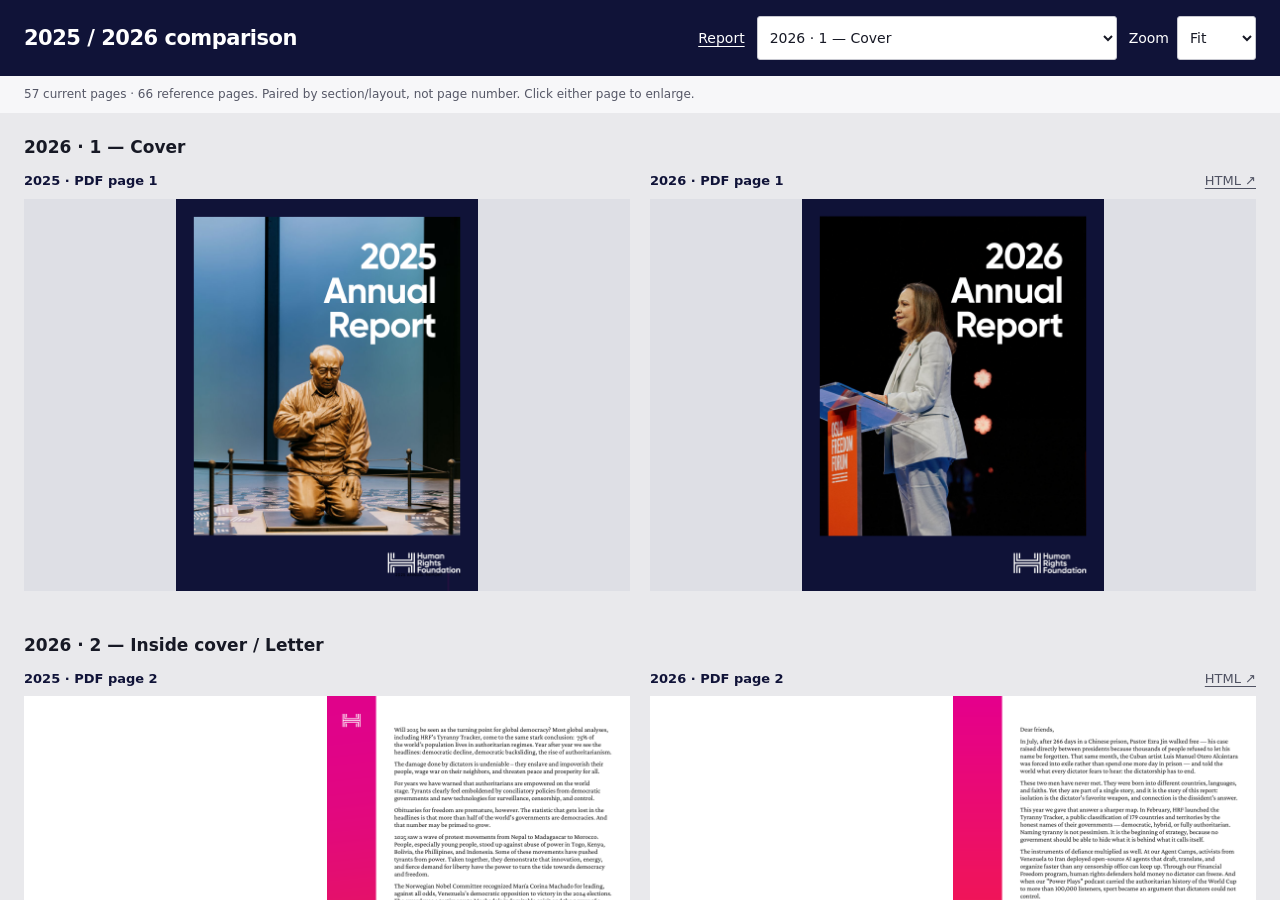
==== compare.html @ c2faf405 "Add complete side-by-side 2025 and 2026 report comparison" ====
<!doctype html><html lang="en"><head><meta charset="utf-8"><meta name="viewport" content="width=device-width,initial-scale=1"><meta name="robots" content="noindex,nofollow"><link rel="icon" href="data:,"><title>HRF · 2025 / 2026 comparison</title><style>*{box-sizing:border-box}body{margin:0;height:100vh;display:flex;flex-direction:column;overflow:hidden;background:#e9e9ec;color:#171925;font:14px/1.45 system-ui,sans-serif}header{background:#101338;color:white;padding:16px 24px;display:flex;align-items:center;justify-content:space-between;gap:18px;flex-wrap:wrap}h1{font-size:21px;letter-spacing:-.5px;margin:0}nav{display:flex;gap:12px;align-items:center;flex-wrap:wrap}a{color:inherit;text-underline-offset:3px}select{font:inherit;min-height:44px;max-width:360px;border:1px solid #c7c8d0;border-radius:3px;background:white;color:#171925;padding:8px}label{display:flex;align-items:center;gap:8px}.context{padding:10px 24px;color:#555766;font-size:12px;background:#f7f7f9}main{flex:1;min-height:0;overflow:auto;padding:22px 24px 50px}#pages{width:100%;margin:auto}.pair{margin:0 0 42px;scroll-margin-top:18px}h2{font-size:17px;margin:0 0 12px;font-weight:600}.columns{display:grid;grid-template-columns:minmax(0,1fr) minmax(0,1fr);gap:20px}figure{margin:0;min-width:0}figcaption{display:flex;align-items:center;justify-content:space-between;gap:12px;margin-bottom:8px;font-size:13px;color:#505363}figcaption strong{color:#101338}.paper{display:flex;justify-content:center;align-items:center;aspect-ratio:17/11;background:#dedfe5;overflow:hidden}.paper img{display:block;height:100%;width:auto;max-width:100%;object-fit:contain}.paper:has(img){cursor:zoom-in}.paper.empty{border:1px dashed #b8bbc7;color:#686b78;text-align:center;font-size:14px;background:#e9e9ec}.note{font-size:12px;color:#686b78;margin-top:8px}.extra-heading{font-size:22px;margin:55px 0 24px}a:focus-visible,select:focus-visible{outline:3px solid #f32878;outline-offset:3px}.sr-only{position:absolute;width:1px;height:1px;overflow:hidden;clip-path:inset(50%)}@media(max-width:700px){header{padding:12px}main{padding:16px 12px}.context{padding:8px 12px}select{max-width:260px}.columns{gap:12px}h1{font-size:19px}}@media print{body{height:auto;display:block;overflow:visible}header,.context{display:none}main{padding:0;overflow:visible}#pages{width:100%!important}.pair{break-after:page;break-inside:avoid}.extra-heading{break-before:page}}</style></head><body><header><h1>2025 / 2026 comparison</h1><nav><a href="./">Report</a><label><span class="sr-only">Jump to page</span><select id="jump"><option value="page-1">2026 · 1 — Cover</option><option value="page-2">2026 · 2 — Inside cover / Letter</option><option value="page-3">2026 · 3 — Wins &amp; Highlights — January–May</option><option value="page-4">2026 · 4 — Wins &amp; Highlights — June–December</option><option value="page-5">2026 · 5 — Quote / Contents</option><option value="page-6">2026 · 6 — Mission</option><option value="page-7">2026 · 7 — Media Impact</option><option value="page-8">2026 · 8 — HRF Op-Eds</option><option value="page-9">2026 · 9 — HRF Op-Eds</option><option value="page-10">2026 · 10 — HRF Op-Eds</option><option value="page-11">2026 · 11 — Media coverage / Social Media Hits</option><option value="page-12">2026 · 12 — Legal Advocacy &amp; Policy Research</option><option value="page-13">2026 · 13 — Impact Litigation</option><option value="page-14">2026 · 14 — Impact Litigation</option><option value="page-15">2026 · 15 — Universal Periodic Reviews</option><option value="page-16">2026 · 16 — Tyranny Tracker</option><option value="page-17">2026 · 17 — Tyranny Tracker</option><option value="page-18">2026 · 18 — HRF 2026 Research Spotlight</option><option value="page-19">2026 · 19 — Global Advocacy &amp; Campaigns</option><option value="page-20">2026 · 20 — Art in Protest</option><option value="page-21">2026 · 21 — Combating Kleptocracy</option><option value="page-22">2026 · 22 — Wear Your Values</option><option value="page-23">2026 · 23 — Celebrities &amp; Dictators</option><option value="page-24">2026 · 24 — Celebrities &amp; Dictators</option><option value="page-25">2026 · 25 — Financial Freedom</option><option value="page-26">2026 · 26 — Financial Freedom — events</option><option value="page-27">2026 · 27 — Financial Freedom — support</option><option value="page-28">2026 · 28 — AI for Individual Rights</option><option value="page-29">2026 · 29 — AI — research</option><option value="page-30">2026 · 30 — CCP Disruption Initiative</option><option value="page-31">2026 · 31 — CCP Disruption Initiative</option><option value="page-32">2026 · 32 — Korea Desk</option><option value="page-33">2026 · 33 — Korea Desk</option><option value="page-34">2026 · 34 — Public Education &amp; Events</option><option value="page-35">2026 · 35 — Oslo Freedom Forum</option><option value="page-36">2026 · 36 — Interactive Programming</option><option value="page-37">2026 · 37 — Thulani Maseko Justice Prize</option><option value="page-38">2026 · 38 — Havel Prize</option><option value="page-39">2026 · 39 — Nobel Peace Prize Laureates</option><option value="page-40">2026 · 40 — College Freedom Forum</option><option value="page-41">2026 · 41 — HRF at Global Events</option><option value="page-42">2026 · 42 — George Ayittey Democracy Retreat</option><option value="page-43">2026 · 43 — Direct Support</option><option value="page-44">2026 · 44 — Microgrants</option><option value="page-45">2026 · 45 — Venezuela Solidarity Fund</option><option value="page-46">2026 · 46 — Belarus / Ukraine Solidarity Funds</option><option value="page-47">2026 · 47 — Freedom Fellowship</option><option value="page-48">2026 · 48 — Building Resilience &amp; Well-Being</option><option value="page-49">2026 · 49 — Oslo Scholars</option><option value="page-50">2026 · 50 — Financials</option><option value="page-51">2026 · 51 — HRF Staff</option><option value="page-52">2026 · 52 — HRF Board &amp; International Council</option><option value="page-53">2026 · 53 — In Memoriam</option><option value="page-54">2026 · 54 — Join the Global Movement</option><option value="page-55">2026 · 55 — Contact</option><option value="page-56">2026 · 56 — Program Updates</option><option value="page-57">2026 · 57 — Back cover</option><option value="reference-11">2025 · 11 — Luis Fernando Camacho</option><option value="reference-13">2025 · 13 — Policy Publications — continuation</option><option value="reference-18">2025 · 18 — Art in Protest — resident artists</option><option value="reference-19">2025 · 19 — Art in Protest — Roskilde</option><option value="reference-20">2025 · 20 — Art in Protest — exhibitions</option><option value="reference-21">2025 · 21 — Sai</option><option value="reference-24">2025 · 24 — Abdullah Ibhais</option><option value="reference-28">2025 · 28 — Financial Freedom — research</option><option value="reference-29">2025 · 29 — Anaïse Kanimba</option><option value="reference-32">2025 · 32 — Farida Nabourema</option><option value="reference-36">2025 · 36 — Kim Yumi</option><option value="reference-41">2025 · 41 — Grant Highlights</option><option value="reference-56">2025 · 56 — Top Media Coverage</option><option value="reference-57">2025 · 57 — Top Media Coverage — continuation</option><option value="reference-58">2025 · 58 — Top Media Coverage — continuation</option></select></label><label>Zoom <select id="zoom"><option value="1">Fit</option><option value="1.5">150%</option><option value="2">200%</option></select></label></nav></header><div class="context">57 current pages · 66 reference pages. Paired by section/layout, not page number. Click either page to enlarge.</div><main aria-label="Page comparisons"><div id="pages"><section class="pair" id="page-1" data-current="1" data-reference="1"><h2>2026 · 1 — Cover</h2><div class="columns"><figure data-year="2025" data-page="1"><figcaption><strong>2025 · PDF page 1</strong></figcaption><a class="paper" href="comparison-assets/2025-23d5e40178-2x/page-001.webp" target="_blank" rel="noopener" aria-label="Enlarge 2025 PDF page 1"><img loading="lazy" decoding="async" width="1224" height="1584" src="comparison-assets/2025-23d5e40178-2x/page-001.webp" alt="2025 PDF page 1"></a></figure><figure data-year="2026" data-page="1"><figcaption><strong>2026 · PDF page 1</strong><a href="report.html?spread=1" target="_blank" rel="noopener">HTML ↗</a></figcaption><a class="paper" href="comparison-assets/2026-75bda6711a-2x/page-001.webp" target="_blank" rel="noopener" aria-label="Enlarge 2026 PDF page 1"><img loading="lazy" decoding="async" width="1224" height="1584" src="comparison-assets/2026-75bda6711a-2x/page-001.webp" alt="2026 PDF page 1"></a></figure></div></section><section class="pair" id="page-2" data-current="2" data-reference="2"><h2>2026 · 2 — Inside cover / Letter</h2><div class="columns"><figure data-year="2025" data-page="2"><figcaption><strong>2025 · PDF page 2</strong></figcaption><a class="paper" href="comparison-assets/2025-23d5e40178-2x/page-002.webp" target="_blank" rel="noopener" aria-label="Enlarge 2025 PDF page 2"><img loading="lazy" decoding="async" width="2448" height="1584" src="comparison-assets/2025-23d5e40178-2x/page-002.webp" alt="2025 PDF page 2"></a></figure><figure data-year="2026" data-page="2"><figcaption><strong>2026 · PDF page 2</strong><a href="report.html?spread=2" target="_blank" rel="noopener">HTML ↗</a></figcaption><a class="paper" href="comparison-assets/2026-75bda6711a-2x/page-002.webp" target="_blank" rel="noopener" aria-label="Enlarge 2026 PDF page 2"><img loading="lazy" decoding="async" width="2448" height="1584" src="comparison-assets/2026-75bda6711a-2x/page-002.webp" alt="2026 PDF page 2"></a></figure></div></section><section class="pair" id="page-3" data-current="3" data-reference="3"><h2>2026 · 3 — Wins &amp; Highlights — January–May</h2><div class="columns"><figure data-year="2025" data-page="3"><figcaption><strong>2025 · PDF page 3</strong></figcaption><a class="paper" href="comparison-assets/2025-23d5e40178-2x/page-003.webp" target="_blank" rel="noopener" aria-label="Enlarge 2025 PDF page 3"><img loading="lazy" decoding="async" width="2448" height="1584" src="comparison-assets/2025-23d5e40178-2x/page-003.webp" alt="2025 PDF page 3"></a></figure><figure data-year="2026" data-page="3"><figcaption><strong>2026 · PDF page 3</strong><a href="report.html?spread=3" target="_blank" rel="noopener">HTML ↗</a></figcaption><a class="paper" href="comparison-assets/2026-75bda6711a-2x/page-003.webp" target="_blank" rel="noopener" aria-label="Enlarge 2026 PDF page 3"><img loading="lazy" decoding="async" width="2448" height="1584" src="comparison-assets/2026-75bda6711a-2x/page-003.webp" alt="2026 PDF page 3"></a></figure></div></section><section class="pair" id="page-4" data-current="4" data-reference="4"><h2>2026 · 4 — Wins &amp; Highlights — June–December</h2><div class="columns"><figure data-year="2025" data-page="4"><figcaption><strong>2025 · PDF page 4</strong></figcaption><a class="paper" href="comparison-assets/2025-23d5e40178-2x/page-004.webp" target="_blank" rel="noopener" aria-label="Enlarge 2025 PDF page 4"><img loading="lazy" decoding="async" width="2448" height="1584" src="comparison-assets/2025-23d5e40178-2x/page-004.webp" alt="2025 PDF page 4"></a></figure><figure data-year="2026" data-page="4"><figcaption><strong>2026 · PDF page 4</strong><a href="report.html?spread=4" target="_blank" rel="noopener">HTML ↗</a></figcaption><a class="paper" href="comparison-assets/2026-75bda6711a-2x/page-004.webp" target="_blank" rel="noopener" aria-label="Enlarge 2026 PDF page 4"><img loading="lazy" decoding="async" width="2448" height="1584" src="comparison-assets/2026-75bda6711a-2x/page-004.webp" alt="2026 PDF page 4"></a></figure></div></section><section class="pair" id="page-5" data-current="5" data-reference="5"><h2>2026 · 5 — Quote / Contents</h2><div class="columns"><figure data-year="2025" data-page="5"><figcaption><strong>2025 · PDF page 5</strong></figcaption><a class="paper" href="comparison-assets/2025-23d5e40178-2x/page-005.webp" target="_blank" rel="noopener" aria-label="Enlarge 2025 PDF page 5"><img loading="lazy" decoding="async" width="2448" height="1584" src="comparison-assets/2025-23d5e40178-2x/page-005.webp" alt="2025 PDF page 5"></a></figure><figure data-year="2026" data-page="5"><figcaption><strong>2026 · PDF page 5</strong><a href="report.html?spread=5" target="_blank" rel="noopener">HTML ↗</a></figcaption><a class="paper" href="comparison-assets/2026-75bda6711a-2x/page-005.webp" target="_blank" rel="noopener" aria-label="Enlarge 2026 PDF page 5"><img loading="lazy" decoding="async" width="2448" height="1584" src="comparison-assets/2026-75bda6711a-2x/page-005.webp" alt="2026 PDF page 5"></a></figure></div></section><section class="pair" id="page-6" data-current="6" data-reference="6"><h2>2026 · 6 — Mission</h2><div class="columns"><figure data-year="2025" data-page="6"><figcaption><strong>2025 · PDF page 6</strong></figcaption><a class="paper" href="comparison-assets/2025-23d5e40178-2x/page-006.webp" target="_blank" rel="noopener" aria-label="Enlarge 2025 PDF page 6"><img loading="lazy" decoding="async" width="2448" height="1584" src="comparison-assets/2025-23d5e40178-2x/page-006.webp" alt="2025 PDF page 6"></a></figure><figure data-year="2026" data-page="6"><figcaption><strong>2026 · PDF page 6</strong><a href="report.html?spread=6" target="_blank" rel="noopener">HTML ↗</a></figcaption><a class="paper" href="comparison-assets/2026-75bda6711a-2x/page-006.webp" target="_blank" rel="noopener" aria-label="Enlarge 2026 PDF page 6"><img loading="lazy" decoding="async" width="2448" height="1584" src="comparison-assets/2026-75bda6711a-2x/page-006.webp" alt="2026 PDF page 6"></a></figure></div></section><section class="pair" id="page-7" data-current="7" data-reference="52"><h2>2026 · 7 — Media Impact</h2><div class="columns"><figure data-year="2025" data-page="52"><figcaption><strong>2025 · PDF page 52</strong></figcaption><a class="paper" href="comparison-assets/2025-23d5e40178-2x/page-052.webp" target="_blank" rel="noopener" aria-label="Enlarge 2025 PDF page 52"><img loading="lazy" decoding="async" width="2448" height="1584" src="comparison-assets/2025-23d5e40178-2x/page-052.webp" alt="2025 PDF page 52"></a></figure><figure data-year="2026" data-page="7"><figcaption><strong>2026 · PDF page 7</strong><a href="report.html?spread=7" target="_blank" rel="noopener">HTML ↗</a></figcaption><a class="paper" href="comparison-assets/2026-75bda6711a-2x/page-007.webp" target="_blank" rel="noopener" aria-label="Enlarge 2026 PDF page 7"><img loading="lazy" decoding="async" width="2448" height="1584" src="comparison-assets/2026-75bda6711a-2x/page-007.webp" alt="2026 PDF page 7"></a></figure></div></section><section class="pair" id="page-8" data-current="8" data-reference="53"><h2>2026 · 8 — HRF Op-Eds</h2><div class="columns"><figure data-year="2025" data-page="53"><figcaption><strong>2025 · PDF page 53</strong></figcaption><a class="paper" href="comparison-assets/2025-23d5e40178-2x/page-053.webp" target="_blank" rel="noopener" aria-label="Enlarge 2025 PDF page 53"><img loading="lazy" decoding="async" width="2448" height="1584" src="comparison-assets/2025-23d5e40178-2x/page-053.webp" alt="2025 PDF page 53"></a></figure><figure data-year="2026" data-page="8"><figcaption><strong>2026 · PDF page 8</strong><a href="report.html?spread=8" target="_blank" rel="noopener">HTML ↗</a></figcaption><a class="paper" href="comparison-assets/2026-75bda6711a-2x/page-008.webp" target="_blank" rel="noopener" aria-label="Enlarge 2026 PDF page 8"><img loading="lazy" decoding="async" width="2448" height="1584" src="comparison-assets/2026-75bda6711a-2x/page-008.webp" alt="2026 PDF page 8"></a></figure></div></section><section class="pair" id="page-9" data-current="9" data-reference="54"><h2>2026 · 9 — HRF Op-Eds</h2><div class="columns"><figure data-year="2025" data-page="54"><figcaption><strong>2025 · PDF page 54</strong></figcaption><a class="paper" href="comparison-assets/2025-23d5e40178-2x/page-054.webp" target="_blank" rel="noopener" aria-label="Enlarge 2025 PDF page 54"><img loading="lazy" decoding="async" width="2448" height="1584" src="comparison-assets/2025-23d5e40178-2x/page-054.webp" alt="2025 PDF page 54"></a></figure><figure data-year="2026" data-page="9"><figcaption><strong>2026 · PDF page 9</strong><a href="report.html?spread=9" target="_blank" rel="noopener">HTML ↗</a></figcaption><a class="paper" href="comparison-assets/2026-75bda6711a-2x/page-009.webp" target="_blank" rel="noopener" aria-label="Enlarge 2026 PDF page 9"><img loading="lazy" decoding="async" width="2448" height="1584" src="comparison-assets/2026-75bda6711a-2x/page-009.webp" alt="2026 PDF page 9"></a></figure></div></section><section class="pair" id="page-10" data-current="10" data-reference="55"><h2>2026 · 10 — HRF Op-Eds</h2><div class="columns"><figure data-year="2025" data-page="55"><figcaption><strong>2025 · PDF page 55</strong></figcaption><a class="paper" href="comparison-assets/2025-23d5e40178-2x/page-055.webp" target="_blank" rel="noopener" aria-label="Enlarge 2025 PDF page 55"><img loading="lazy" decoding="async" width="2448" height="1584" src="comparison-assets/2025-23d5e40178-2x/page-055.webp" alt="2025 PDF page 55"></a></figure><figure data-year="2026" data-page="10"><figcaption><strong>2026 · PDF page 10</strong><a href="report.html?spread=10" target="_blank" rel="noopener">HTML ↗</a></figcaption><a class="paper" href="comparison-assets/2026-75bda6711a-2x/page-010.webp" target="_blank" rel="noopener" aria-label="Enlarge 2026 PDF page 10"><img loading="lazy" decoding="async" width="2448" height="1584" src="comparison-assets/2026-75bda6711a-2x/page-010.webp" alt="2026 PDF page 10"></a></figure></div></section><section class="pair" id="page-11" data-current="11" data-reference="59"><h2>2026 · 11 — Media coverage / Social Media Hits</h2><div class="columns"><figure data-year="2025" data-page="59"><figcaption><strong>2025 · PDF page 59</strong></figcaption><a class="paper" href="comparison-assets/2025-23d5e40178-2x/page-059.webp" target="_blank" rel="noopener" aria-label="Enlarge 2025 PDF page 59"><img loading="lazy" decoding="async" width="2448" height="1584" src="comparison-assets/2025-23d5e40178-2x/page-059.webp" alt="2025 PDF page 59"></a></figure><figure data-year="2026" data-page="11"><figcaption><strong>2026 · PDF page 11</strong><a href="report.html?spread=11" target="_blank" rel="noopener">HTML ↗</a></figcaption><a class="paper" href="comparison-assets/2026-75bda6711a-2x/page-011.webp" target="_blank" rel="noopener" aria-label="Enlarge 2026 PDF page 11"><img loading="lazy" decoding="async" width="2448" height="1584" src="comparison-assets/2026-75bda6711a-2x/page-011.webp" alt="2026 PDF page 11"></a></figure></div><p class="note">Combined 2026 spread; additional 2025 coverage pages appear below.</p></section><section class="pair" id="page-12" data-current="12" data-reference="7"><h2>2026 · 12 — Legal Advocacy &amp; Policy Research</h2><div class="columns"><figure data-year="2025" data-page="7"><figcaption><strong>2025 · PDF page 7</strong></figcaption><a class="paper" href="comparison-assets/2025-23d5e40178-2x/page-007.webp" target="_blank" rel="noopener" aria-label="Enlarge 2025 PDF page 7"><img loading="lazy" decoding="async" width="2448" height="1584" src="comparison-assets/2025-23d5e40178-2x/page-007.webp" alt="2025 PDF page 7"></a></figure><figure data-year="2026" data-page="12"><figcaption><strong>2026 · PDF page 12</strong><a href="report.html?spread=12" target="_blank" rel="noopener">HTML ↗</a></figcaption><a class="paper" href="comparison-assets/2026-75bda6711a-2x/page-012.webp" target="_blank" rel="noopener" aria-label="Enlarge 2026 PDF page 12"><img loading="lazy" decoding="async" width="2448" height="1584" src="comparison-assets/2026-75bda6711a-2x/page-012.webp" alt="2026 PDF page 12"></a></figure></div></section><section class="pair" id="page-13" data-current="13" data-reference="9"><h2>2026 · 13 — Impact Litigation</h2><div class="columns"><figure data-year="2025" data-page="9"><figcaption><strong>2025 · PDF page 9</strong></figcaption><a class="paper" href="comparison-assets/2025-23d5e40178-2x/page-009.webp" target="_blank" rel="noopener" aria-label="Enlarge 2025 PDF page 9"><img loading="lazy" decoding="async" width="2448" height="1584" src="comparison-assets/2025-23d5e40178-2x/page-009.webp" alt="2025 PDF page 9"></a></figure><figure data-year="2026" data-page="13"><figcaption><strong>2026 · PDF page 13</strong><a href="report.html?spread=13" target="_blank" rel="noopener">HTML ↗</a></figcaption><a class="paper" href="comparison-assets/2026-75bda6711a-2x/page-013.webp" target="_blank" rel="noopener" aria-label="Enlarge 2026 PDF page 13"><img loading="lazy" decoding="async" width="2448" height="1584" src="comparison-assets/2026-75bda6711a-2x/page-013.webp" alt="2026 PDF page 13"></a></figure></div></section><section class="pair" id="page-14" data-current="14" data-reference="10"><h2>2026 · 14 — Impact Litigation</h2><div class="columns"><figure data-year="2025" data-page="10"><figcaption><strong>2025 · PDF page 10</strong></figcaption><a class="paper" href="comparison-assets/2025-23d5e40178-2x/page-010.webp" target="_blank" rel="noopener" aria-label="Enlarge 2025 PDF page 10"><img loading="lazy" decoding="async" width="2448" height="1584" src="comparison-assets/2025-23d5e40178-2x/page-010.webp" alt="2025 PDF page 10"></a></figure><figure data-year="2026" data-page="14"><figcaption><strong>2026 · PDF page 14</strong><a href="report.html?spread=14" target="_blank" rel="noopener">HTML ↗</a></figcaption><a class="paper" href="comparison-assets/2026-75bda6711a-2x/page-014.webp" target="_blank" rel="noopener" aria-label="Enlarge 2026 PDF page 14"><img loading="lazy" decoding="async" width="2448" height="1584" src="comparison-assets/2026-75bda6711a-2x/page-014.webp" alt="2026 PDF page 14"></a></figure></div></section><section class="pair" id="page-15" data-current="15" data-reference="14"><h2>2026 · 15 — Universal Periodic Reviews</h2><div class="columns"><figure data-year="2025" data-page="14"><figcaption><strong>2025 · PDF page 14</strong></figcaption><a class="paper" href="comparison-assets/2025-23d5e40178-2x/page-014.webp" target="_blank" rel="noopener" aria-label="Enlarge 2025 PDF page 14"><img loading="lazy" decoding="async" width="2448" height="1584" src="comparison-assets/2025-23d5e40178-2x/page-014.webp" alt="2025 PDF page 14"></a></figure><figure data-year="2026" data-page="15"><figcaption><strong>2026 · PDF page 15</strong><a href="report.html?spread=15" target="_blank" rel="noopener">HTML ↗</a></figcaption><a class="paper" href="comparison-assets/2026-75bda6711a-2x/page-015.webp" target="_blank" rel="noopener" aria-label="Enlarge 2026 PDF page 15"><img loading="lazy" decoding="async" width="2448" height="1584" src="comparison-assets/2026-75bda6711a-2x/page-015.webp" alt="2026 PDF page 15"></a></figure></div></section><section class="pair" id="page-16" data-current="16" data-reference="8"><h2>2026 · 16 — Tyranny Tracker</h2><div class="columns"><figure data-year="2025" data-page="8"><figcaption><strong>2025 · PDF page 8</strong></figcaption><a class="paper" href="comparison-assets/2025-23d5e40178-2x/page-008.webp" target="_blank" rel="noopener" aria-label="Enlarge 2025 PDF page 8"><img loading="lazy" decoding="async" width="2448" height="1584" src="comparison-assets/2025-23d5e40178-2x/page-008.webp" alt="2025 PDF page 8"></a></figure><figure data-year="2026" data-page="16"><figcaption><strong>2026 · PDF page 16</strong><a href="report.html?spread=16" target="_blank" rel="noopener">HTML ↗</a></figcaption><a class="paper" href="comparison-assets/2026-75bda6711a-2x/page-016.webp" target="_blank" rel="noopener" aria-label="Enlarge 2026 PDF page 16"><img loading="lazy" decoding="async" width="2448" height="1584" src="comparison-assets/2026-75bda6711a-2x/page-016.webp" alt="2026 PDF page 16"></a></figure></div></section><section class="pair" id="page-17" data-current="17" data-reference="8"><h2>2026 · 17 — Tyranny Tracker</h2><div class="columns"><figure data-year="2025" data-page="8"><figcaption><strong>2025 · PDF page 8</strong></figcaption><a class="paper" href="comparison-assets/2025-23d5e40178-2x/page-008.webp" target="_blank" rel="noopener" aria-label="Enlarge 2025 PDF page 8"><img loading="lazy" decoding="async" width="2448" height="1584" src="comparison-assets/2025-23d5e40178-2x/page-008.webp" alt="2025 PDF page 8"></a></figure><figure data-year="2026" data-page="17"><figcaption><strong>2026 · PDF page 17</strong><a href="report.html?spread=17" target="_blank" rel="noopener">HTML ↗</a></figcaption><a class="paper" href="comparison-assets/2026-75bda6711a-2x/page-017.webp" target="_blank" rel="noopener" aria-label="Enlarge 2026 PDF page 17"><img loading="lazy" decoding="async" width="2448" height="1584" src="comparison-assets/2026-75bda6711a-2x/page-017.webp" alt="2026 PDF page 17"></a></figure></div></section><section class="pair" id="page-18" data-current="18" data-reference="12"><h2>2026 · 18 — HRF 2026 Research Spotlight</h2><div class="columns"><figure data-year="2025" data-page="12"><figcaption><strong>2025 · PDF page 12</strong></figcaption><a class="paper" href="comparison-assets/2025-23d5e40178-2x/page-012.webp" target="_blank" rel="noopener" aria-label="Enlarge 2025 PDF page 12"><img loading="lazy" decoding="async" width="2448" height="1584" src="comparison-assets/2025-23d5e40178-2x/page-012.webp" alt="2025 PDF page 12"></a></figure><figure data-year="2026" data-page="18"><figcaption><strong>2026 · PDF page 18</strong><a href="report.html?spread=18" target="_blank" rel="noopener">HTML ↗</a></figcaption><a class="paper" href="comparison-assets/2026-75bda6711a-2x/page-018.webp" target="_blank" rel="noopener" aria-label="Enlarge 2026 PDF page 18"><img loading="lazy" decoding="async" width="2448" height="1584" src="comparison-assets/2026-75bda6711a-2x/page-018.webp" alt="2026 PDF page 18"></a></figure></div><p class="note">Related 2025 policy/research section.</p></section><section class="pair" id="page-19" data-current="19" data-reference="16"><h2>2026 · 19 — Global Advocacy &amp; Campaigns</h2><div class="columns"><figure data-year="2025" data-page="16"><figcaption><strong>2025 · PDF page 16</strong></figcaption><a class="paper" href="comparison-assets/2025-23d5e40178-2x/page-016.webp" target="_blank" rel="noopener" aria-label="Enlarge 2025 PDF page 16"><img loading="lazy" decoding="async" width="2448" height="1584" src="comparison-assets/2025-23d5e40178-2x/page-016.webp" alt="2025 PDF page 16"></a></figure><figure data-year="2026" data-page="19"><figcaption><strong>2026 · PDF page 19</strong><a href="report.html?spread=19" target="_blank" rel="noopener">HTML ↗</a></figcaption><a class="paper" href="comparison-assets/2026-75bda6711a-2x/page-019.webp" target="_blank" rel="noopener" aria-label="Enlarge 2026 PDF page 19"><img loading="lazy" decoding="async" width="2448" height="1584" src="comparison-assets/2026-75bda6711a-2x/page-019.webp" alt="2026 PDF page 19"></a></figure></div></section><section class="pair" id="page-20" data-current="20" data-reference="17"><h2>2026 · 20 — Art in Protest</h2><div class="columns"><figure data-year="2025" data-page="17"><figcaption><strong>2025 · PDF page 17</strong></figcaption><a class="paper" href="comparison-assets/2025-23d5e40178-2x/page-017.webp" target="_blank" rel="noopener" aria-label="Enlarge 2025 PDF page 17"><img loading="lazy" decoding="async" width="2448" height="1584" src="comparison-assets/2025-23d5e40178-2x/page-017.webp" alt="2025 PDF page 17"></a></figure><figure data-year="2026" data-page="20"><figcaption><strong>2026 · PDF page 20</strong><a href="report.html?spread=20" target="_blank" rel="noopener">HTML ↗</a></figcaption><a class="paper" href="comparison-assets/2026-75bda6711a-2x/page-020.webp" target="_blank" rel="noopener" aria-label="Enlarge 2026 PDF page 20"><img loading="lazy" decoding="async" width="2448" height="1584" src="comparison-assets/2026-75bda6711a-2x/page-020.webp" alt="2026 PDF page 20"></a></figure></div></section><section class="pair" id="page-21" data-current="21" data-reference="15"><h2>2026 · 21 — Combating Kleptocracy</h2><div class="columns"><figure data-year="2025" data-page="15"><figcaption><strong>2025 · PDF page 15</strong></figcaption><a class="paper" href="comparison-assets/2025-23d5e40178-2x/page-015.webp" target="_blank" rel="noopener" aria-label="Enlarge 2025 PDF page 15"><img loading="lazy" decoding="async" width="2448" height="1584" src="comparison-assets/2025-23d5e40178-2x/page-015.webp" alt="2025 PDF page 15"></a></figure><figure data-year="2026" data-page="21"><figcaption><strong>2026 · PDF page 21</strong><a href="report.html?spread=21" target="_blank" rel="noopener">HTML ↗</a></figcaption><a class="paper" href="comparison-assets/2026-75bda6711a-2x/page-021.webp" target="_blank" rel="noopener" aria-label="Enlarge 2026 PDF page 21"><img loading="lazy" decoding="async" width="2448" height="1584" src="comparison-assets/2026-75bda6711a-2x/page-021.webp" alt="2026 PDF page 21"></a></figure></div></section><section class="pair" id="page-22" data-current="22" data-reference="22"><h2>2026 · 22 — Wear Your Values</h2><div class="columns"><figure data-year="2025" data-page="22"><figcaption><strong>2025 · PDF page 22</strong></figcaption><a class="paper" href="comparison-assets/2025-23d5e40178-2x/page-022.webp" target="_blank" rel="noopener" aria-label="Enlarge 2025 PDF page 22"><img loading="lazy" decoding="async" width="2448" height="1584" src="comparison-assets/2025-23d5e40178-2x/page-022.webp" alt="2025 PDF page 22"></a></figure><figure data-year="2026" data-page="22"><figcaption><strong>2026 · PDF page 22</strong><a href="report.html?spread=22" target="_blank" rel="noopener">HTML ↗</a></figcaption><a class="paper" href="comparison-assets/2026-75bda6711a-2x/page-022.webp" target="_blank" rel="noopener" aria-label="Enlarge 2026 PDF page 22"><img loading="lazy" decoding="async" width="2448" height="1584" src="comparison-assets/2026-75bda6711a-2x/page-022.webp" alt="2026 PDF page 22"></a></figure></div></section><section class="pair" id="page-23" data-current="23" data-reference="23"><h2>2026 · 23 — Celebrities &amp; Dictators</h2><div class="columns"><figure data-year="2025" data-page="23"><figcaption><strong>2025 · PDF page 23</strong></figcaption><a class="paper" href="comparison-assets/2025-23d5e40178-2x/page-023.webp" target="_blank" rel="noopener" aria-label="Enlarge 2025 PDF page 23"><img loading="lazy" decoding="async" width="2448" height="1584" src="comparison-assets/2025-23d5e40178-2x/page-023.webp" alt="2025 PDF page 23"></a></figure><figure data-year="2026" data-page="23"><figcaption><strong>2026 · PDF page 23</strong><a href="report.html?spread=23" target="_blank" rel="noopener">HTML ↗</a></figcaption><a class="paper" href="comparison-assets/2026-75bda6711a-2x/page-023.webp" target="_blank" rel="noopener" aria-label="Enlarge 2026 PDF page 23"><img loading="lazy" decoding="async" width="2448" height="1584" src="comparison-assets/2026-75bda6711a-2x/page-023.webp" alt="2026 PDF page 23"></a></figure></div></section><section class="pair" id="page-24" data-current="24" data-reference="23"><h2>2026 · 24 — Celebrities &amp; Dictators</h2><div class="columns"><figure data-year="2025" data-page="23"><figcaption><strong>2025 · PDF page 23</strong></figcaption><a class="paper" href="comparison-assets/2025-23d5e40178-2x/page-023.webp" target="_blank" rel="noopener" aria-label="Enlarge 2025 PDF page 23"><img loading="lazy" decoding="async" width="2448" height="1584" src="comparison-assets/2025-23d5e40178-2x/page-023.webp" alt="2025 PDF page 23"></a></figure><figure data-year="2026" data-page="24"><figcaption><strong>2026 · PDF page 24</strong><a href="report.html?spread=24" target="_blank" rel="noopener">HTML ↗</a></figcaption><a class="paper" href="comparison-assets/2026-75bda6711a-2x/page-024.webp" target="_blank" rel="noopener" aria-label="Enlarge 2026 PDF page 24"><img loading="lazy" decoding="async" width="2448" height="1584" src="comparison-assets/2026-75bda6711a-2x/page-024.webp" alt="2026 PDF page 24"></a></figure></div></section><section class="pair" id="page-25" data-current="25" data-reference="25"><h2>2026 · 25 — Financial Freedom</h2><div class="columns"><figure data-year="2025" data-page="25"><figcaption><strong>2025 · PDF page 25</strong></figcaption><a class="paper" href="comparison-assets/2025-23d5e40178-2x/page-025.webp" target="_blank" rel="noopener" aria-label="Enlarge 2025 PDF page 25"><img loading="lazy" decoding="async" width="2448" height="1584" src="comparison-assets/2025-23d5e40178-2x/page-025.webp" alt="2025 PDF page 25"></a></figure><figure data-year="2026" data-page="25"><figcaption><strong>2026 · PDF page 25</strong><a href="report.html?spread=25" target="_blank" rel="noopener">HTML ↗</a></figcaption><a class="paper" href="comparison-assets/2026-75bda6711a-2x/page-025.webp" target="_blank" rel="noopener" aria-label="Enlarge 2026 PDF page 25"><img loading="lazy" decoding="async" width="2448" height="1584" src="comparison-assets/2026-75bda6711a-2x/page-025.webp" alt="2026 PDF page 25"></a></figure></div></section><section class="pair" id="page-26" data-current="26" data-reference="26"><h2>2026 · 26 — Financial Freedom — events</h2><div class="columns"><figure data-year="2025" data-page="26"><figcaption><strong>2025 · PDF page 26</strong></figcaption><a class="paper" href="comparison-assets/2025-23d5e40178-2x/page-026.webp" target="_blank" rel="noopener" aria-label="Enlarge 2025 PDF page 26"><img loading="lazy" decoding="async" width="2448" height="1584" src="comparison-assets/2025-23d5e40178-2x/page-026.webp" alt="2025 PDF page 26"></a></figure><figure data-year="2026" data-page="26"><figcaption><strong>2026 · PDF page 26</strong><a href="report.html?spread=26" target="_blank" rel="noopener">HTML ↗</a></figcaption><a class="paper" href="comparison-assets/2026-75bda6711a-2x/page-026.webp" target="_blank" rel="noopener" aria-label="Enlarge 2026 PDF page 26"><img loading="lazy" decoding="async" width="2448" height="1584" src="comparison-assets/2026-75bda6711a-2x/page-026.webp" alt="2026 PDF page 26"></a></figure></div></section><section class="pair" id="page-27" data-current="27" data-reference="27"><h2>2026 · 27 — Financial Freedom — support</h2><div class="columns"><figure data-year="2025" data-page="27"><figcaption><strong>2025 · PDF page 27</strong></figcaption><a class="paper" href="comparison-assets/2025-23d5e40178-2x/page-027.webp" target="_blank" rel="noopener" aria-label="Enlarge 2025 PDF page 27"><img loading="lazy" decoding="async" width="2448" height="1584" src="comparison-assets/2025-23d5e40178-2x/page-027.webp" alt="2025 PDF page 27"></a></figure><figure data-year="2026" data-page="27"><figcaption><strong>2026 · PDF page 27</strong><a href="report.html?spread=27" target="_blank" rel="noopener">HTML ↗</a></figcaption><a class="paper" href="comparison-assets/2026-75bda6711a-2x/page-027.webp" target="_blank" rel="noopener" aria-label="Enlarge 2026 PDF page 27"><img loading="lazy" decoding="async" width="2448" height="1584" src="comparison-assets/2026-75bda6711a-2x/page-027.webp" alt="2026 PDF page 27"></a></figure></div></section><section class="pair" id="page-28" data-current="28" data-reference="30"><h2>2026 · 28 — AI for Individual Rights</h2><div class="columns"><figure data-year="2025" data-page="30"><figcaption><strong>2025 · PDF page 30</strong></figcaption><a class="paper" href="comparison-assets/2025-23d5e40178-2x/page-030.webp" target="_blank" rel="noopener" aria-label="Enlarge 2025 PDF page 30"><img loading="lazy" decoding="async" width="2448" height="1584" src="comparison-assets/2025-23d5e40178-2x/page-030.webp" alt="2025 PDF page 30"></a></figure><figure data-year="2026" data-page="28"><figcaption><strong>2026 · PDF page 28</strong><a href="report.html?spread=28" target="_blank" rel="noopener">HTML ↗</a></figcaption><a class="paper" href="comparison-assets/2026-75bda6711a-2x/page-028.webp" target="_blank" rel="noopener" aria-label="Enlarge 2026 PDF page 28"><img loading="lazy" decoding="async" width="2448" height="1584" src="comparison-assets/2026-75bda6711a-2x/page-028.webp" alt="2026 PDF page 28"></a></figure></div></section><section class="pair" id="page-29" data-current="29" data-reference="31"><h2>2026 · 29 — AI — research</h2><div class="columns"><figure data-year="2025" data-page="31"><figcaption><strong>2025 · PDF page 31</strong></figcaption><a class="paper" href="comparison-assets/2025-23d5e40178-2x/page-031.webp" target="_blank" rel="noopener" aria-label="Enlarge 2025 PDF page 31"><img loading="lazy" decoding="async" width="2448" height="1584" src="comparison-assets/2025-23d5e40178-2x/page-031.webp" alt="2025 PDF page 31"></a></figure><figure data-year="2026" data-page="29"><figcaption><strong>2026 · PDF page 29</strong><a href="report.html?spread=29" target="_blank" rel="noopener">HTML ↗</a></figcaption><a class="paper" href="comparison-assets/2026-75bda6711a-2x/page-029.webp" target="_blank" rel="noopener" aria-label="Enlarge 2026 PDF page 29"><img loading="lazy" decoding="async" width="2448" height="1584" src="comparison-assets/2026-75bda6711a-2x/page-029.webp" alt="2026 PDF page 29"></a></figure></div></section><section class="pair" id="page-30" data-current="30" data-reference="33"><h2>2026 · 30 — CCP Disruption Initiative</h2><div class="columns"><figure data-year="2025" data-page="33"><figcaption><strong>2025 · PDF page 33</strong></figcaption><a class="paper" href="comparison-assets/2025-23d5e40178-2x/page-033.webp" target="_blank" rel="noopener" aria-label="Enlarge 2025 PDF page 33"><img loading="lazy" decoding="async" width="2448" height="1584" src="comparison-assets/2025-23d5e40178-2x/page-033.webp" alt="2025 PDF page 33"></a></figure><figure data-year="2026" data-page="30"><figcaption><strong>2026 · PDF page 30</strong><a href="report.html?spread=30" target="_blank" rel="noopener">HTML ↗</a></figcaption><a class="paper" href="comparison-assets/2026-75bda6711a-2x/page-030.webp" target="_blank" rel="noopener" aria-label="Enlarge 2026 PDF page 30"><img loading="lazy" decoding="async" width="2448" height="1584" src="comparison-assets/2026-75bda6711a-2x/page-030.webp" alt="2026 PDF page 30"></a></figure></div></section><section class="pair" id="page-31" data-current="31" data-reference="33"><h2>2026 · 31 — CCP Disruption Initiative</h2><div class="columns"><figure data-year="2025" data-page="33"><figcaption><strong>2025 · PDF page 33</strong></figcaption><a class="paper" href="comparison-assets/2025-23d5e40178-2x/page-033.webp" target="_blank" rel="noopener" aria-label="Enlarge 2025 PDF page 33"><img loading="lazy" decoding="async" width="2448" height="1584" src="comparison-assets/2025-23d5e40178-2x/page-033.webp" alt="2025 PDF page 33"></a></figure><figure data-year="2026" data-page="31"><figcaption><strong>2026 · PDF page 31</strong><a href="report.html?spread=31" target="_blank" rel="noopener">HTML ↗</a></figcaption><a class="paper" href="comparison-assets/2026-75bda6711a-2x/page-031.webp" target="_blank" rel="noopener" aria-label="Enlarge 2026 PDF page 31"><img loading="lazy" decoding="async" width="2448" height="1584" src="comparison-assets/2026-75bda6711a-2x/page-031.webp" alt="2026 PDF page 31"></a></figure></div></section><section class="pair" id="page-32" data-current="32" data-reference="34"><h2>2026 · 32 — Korea Desk</h2><div class="columns"><figure data-year="2025" data-page="34"><figcaption><strong>2025 · PDF page 34</strong></figcaption><a class="paper" href="comparison-assets/2025-23d5e40178-2x/page-034.webp" target="_blank" rel="noopener" aria-label="Enlarge 2025 PDF page 34"><img loading="lazy" decoding="async" width="2448" height="1584" src="comparison-assets/2025-23d5e40178-2x/page-034.webp" alt="2025 PDF page 34"></a></figure><figure data-year="2026" data-page="32"><figcaption><strong>2026 · PDF page 32</strong><a href="report.html?spread=32" target="_blank" rel="noopener">HTML ↗</a></figcaption><a class="paper" href="comparison-assets/2026-75bda6711a-2x/page-032.webp" target="_blank" rel="noopener" aria-label="Enlarge 2026 PDF page 32"><img loading="lazy" decoding="async" width="2448" height="1584" src="comparison-assets/2026-75bda6711a-2x/page-032.webp" alt="2026 PDF page 32"></a></figure></div></section><section class="pair" id="page-33" data-current="33" data-reference="35"><h2>2026 · 33 — Korea Desk</h2><div class="columns"><figure data-year="2025" data-page="35"><figcaption><strong>2025 · PDF page 35</strong></figcaption><a class="paper" href="comparison-assets/2025-23d5e40178-2x/page-035.webp" target="_blank" rel="noopener" aria-label="Enlarge 2025 PDF page 35"><img loading="lazy" decoding="async" width="2448" height="1584" src="comparison-assets/2025-23d5e40178-2x/page-035.webp" alt="2025 PDF page 35"></a></figure><figure data-year="2026" data-page="33"><figcaption><strong>2026 · PDF page 33</strong><a href="report.html?spread=33" target="_blank" rel="noopener">HTML ↗</a></figcaption><a class="paper" href="comparison-assets/2026-75bda6711a-2x/page-033.webp" target="_blank" rel="noopener" aria-label="Enlarge 2026 PDF page 33"><img loading="lazy" decoding="async" width="2448" height="1584" src="comparison-assets/2026-75bda6711a-2x/page-033.webp" alt="2026 PDF page 33"></a></figure></div></section><section class="pair" id="page-34" data-current="34" data-reference="45"><h2>2026 · 34 — Public Education &amp; Events</h2><div class="columns"><figure data-year="2025" data-page="45"><figcaption><strong>2025 · PDF page 45</strong></figcaption><a class="paper" href="comparison-assets/2025-23d5e40178-2x/page-045.webp" target="_blank" rel="noopener" aria-label="Enlarge 2025 PDF page 45"><img loading="lazy" decoding="async" width="2448" height="1584" src="comparison-assets/2025-23d5e40178-2x/page-045.webp" alt="2025 PDF page 45"></a></figure><figure data-year="2026" data-page="34"><figcaption><strong>2026 · PDF page 34</strong><a href="report.html?spread=34" target="_blank" rel="noopener">HTML ↗</a></figcaption><a class="paper" href="comparison-assets/2026-75bda6711a-2x/page-034.webp" target="_blank" rel="noopener" aria-label="Enlarge 2026 PDF page 34"><img loading="lazy" decoding="async" width="2448" height="1584" src="comparison-assets/2026-75bda6711a-2x/page-034.webp" alt="2026 PDF page 34"></a></figure></div></section><section class="pair" id="page-35" data-current="35" data-reference="46"><h2>2026 · 35 — Oslo Freedom Forum</h2><div class="columns"><figure data-year="2025" data-page="46"><figcaption><strong>2025 · PDF page 46</strong></figcaption><a class="paper" href="comparison-assets/2025-23d5e40178-2x/page-046.webp" target="_blank" rel="noopener" aria-label="Enlarge 2025 PDF page 46"><img loading="lazy" decoding="async" width="2448" height="1584" src="comparison-assets/2025-23d5e40178-2x/page-046.webp" alt="2025 PDF page 46"></a></figure><figure data-year="2026" data-page="35"><figcaption><strong>2026 · PDF page 35</strong><a href="report.html?spread=35" target="_blank" rel="noopener">HTML ↗</a></figcaption><a class="paper" href="comparison-assets/2026-75bda6711a-2x/page-035.webp" target="_blank" rel="noopener" aria-label="Enlarge 2026 PDF page 35"><img loading="lazy" decoding="async" width="2448" height="1584" src="comparison-assets/2026-75bda6711a-2x/page-035.webp" alt="2026 PDF page 35"></a></figure></div></section><section class="pair" id="page-36" data-current="36" data-reference="47"><h2>2026 · 36 — Interactive Programming</h2><div class="columns"><figure data-year="2025" data-page="47"><figcaption><strong>2025 · PDF page 47</strong></figcaption><a class="paper" href="comparison-assets/2025-23d5e40178-2x/page-047.webp" target="_blank" rel="noopener" aria-label="Enlarge 2025 PDF page 47"><img loading="lazy" decoding="async" width="2448" height="1584" src="comparison-assets/2025-23d5e40178-2x/page-047.webp" alt="2025 PDF page 47"></a></figure><figure data-year="2026" data-page="36"><figcaption><strong>2026 · PDF page 36</strong><a href="report.html?spread=36" target="_blank" rel="noopener">HTML ↗</a></figcaption><a class="paper" href="comparison-assets/2026-75bda6711a-2x/page-036.webp" target="_blank" rel="noopener" aria-label="Enlarge 2026 PDF page 36"><img loading="lazy" decoding="async" width="2448" height="1584" src="comparison-assets/2026-75bda6711a-2x/page-036.webp" alt="2026 PDF page 36"></a></figure></div></section><section class="pair" id="page-37" data-current="37" data-reference="47"><h2>2026 · 37 — Thulani Maseko Justice Prize</h2><div class="columns"><figure data-year="2025" data-page="47"><figcaption><strong>2025 · PDF page 47</strong></figcaption><a class="paper" href="comparison-assets/2025-23d5e40178-2x/page-047.webp" target="_blank" rel="noopener" aria-label="Enlarge 2025 PDF page 47"><img loading="lazy" decoding="async" width="2448" height="1584" src="comparison-assets/2025-23d5e40178-2x/page-047.webp" alt="2025 PDF page 47"></a></figure><figure data-year="2026" data-page="37"><figcaption><strong>2026 · PDF page 37</strong><a href="report.html?spread=37" target="_blank" rel="noopener">HTML ↗</a></figcaption><a class="paper" href="comparison-assets/2026-75bda6711a-2x/page-037.webp" target="_blank" rel="noopener" aria-label="Enlarge 2026 PDF page 37"><img loading="lazy" decoding="async" width="2448" height="1584" src="comparison-assets/2026-75bda6711a-2x/page-037.webp" alt="2026 PDF page 37"></a></figure></div></section><section class="pair" id="page-38" data-current="38" data-reference="48"><h2>2026 · 38 — Havel Prize</h2><div class="columns"><figure data-year="2025" data-page="48"><figcaption><strong>2025 · PDF page 48</strong></figcaption><a class="paper" href="comparison-assets/2025-23d5e40178-2x/page-048.webp" target="_blank" rel="noopener" aria-label="Enlarge 2025 PDF page 48"><img loading="lazy" decoding="async" width="2448" height="1584" src="comparison-assets/2025-23d5e40178-2x/page-048.webp" alt="2025 PDF page 48"></a></figure><figure data-year="2026" data-page="38"><figcaption><strong>2026 · PDF page 38</strong><a href="report.html?spread=38" target="_blank" rel="noopener">HTML ↗</a></figcaption><a class="paper" href="comparison-assets/2026-75bda6711a-2x/page-038.webp" target="_blank" rel="noopener" aria-label="Enlarge 2026 PDF page 38"><img loading="lazy" decoding="async" width="2448" height="1584" src="comparison-assets/2026-75bda6711a-2x/page-038.webp" alt="2026 PDF page 38"></a></figure></div></section><section class="pair" id="page-39" data-current="39" data-reference="49"><h2>2026 · 39 — Nobel Peace Prize Laureates</h2><div class="columns"><figure data-year="2025" data-page="49"><figcaption><strong>2025 · PDF page 49</strong></figcaption><a class="paper" href="comparison-assets/2025-23d5e40178-2x/page-049.webp" target="_blank" rel="noopener" aria-label="Enlarge 2025 PDF page 49"><img loading="lazy" decoding="async" width="2448" height="1584" src="comparison-assets/2025-23d5e40178-2x/page-049.webp" alt="2025 PDF page 49"></a></figure><figure data-year="2026" data-page="39"><figcaption><strong>2026 · PDF page 39</strong><a href="report.html?spread=39" target="_blank" rel="noopener">HTML ↗</a></figcaption><a class="paper" href="comparison-assets/2026-75bda6711a-2x/page-039.webp" target="_blank" rel="noopener" aria-label="Enlarge 2026 PDF page 39"><img loading="lazy" decoding="async" width="2448" height="1584" src="comparison-assets/2026-75bda6711a-2x/page-039.webp" alt="2026 PDF page 39"></a></figure></div></section><section class="pair" id="page-40" data-current="40" data-reference="50"><h2>2026 · 40 — College Freedom Forum</h2><div class="columns"><figure data-year="2025" data-page="50"><figcaption><strong>2025 · PDF page 50</strong></figcaption><a class="paper" href="comparison-assets/2025-23d5e40178-2x/page-050.webp" target="_blank" rel="noopener" aria-label="Enlarge 2025 PDF page 50"><img loading="lazy" decoding="async" width="2448" height="1584" src="comparison-assets/2025-23d5e40178-2x/page-050.webp" alt="2025 PDF page 50"></a></figure><figure data-year="2026" data-page="40"><figcaption><strong>2026 · PDF page 40</strong><a href="report.html?spread=40" target="_blank" rel="noopener">HTML ↗</a></figcaption><a class="paper" href="comparison-assets/2026-75bda6711a-2x/page-040.webp" target="_blank" rel="noopener" aria-label="Enlarge 2026 PDF page 40"><img loading="lazy" decoding="async" width="2448" height="1584" src="comparison-assets/2026-75bda6711a-2x/page-040.webp" alt="2026 PDF page 40"></a></figure></div></section><section class="pair" id="page-41" data-current="41" data-reference="51"><h2>2026 · 41 — HRF at Global Events</h2><div class="columns"><figure data-year="2025" data-page="51"><figcaption><strong>2025 · PDF page 51</strong></figcaption><a class="paper" href="comparison-assets/2025-23d5e40178-2x/page-051.webp" target="_blank" rel="noopener" aria-label="Enlarge 2025 PDF page 51"><img loading="lazy" decoding="async" width="2448" height="1584" src="comparison-assets/2025-23d5e40178-2x/page-051.webp" alt="2025 PDF page 51"></a></figure><figure data-year="2026" data-page="41"><figcaption><strong>2026 · PDF page 41</strong><a href="report.html?spread=41" target="_blank" rel="noopener">HTML ↗</a></figcaption><a class="paper" href="comparison-assets/2026-75bda6711a-2x/page-041.webp" target="_blank" rel="noopener" aria-label="Enlarge 2026 PDF page 41"><img loading="lazy" decoding="async" width="2448" height="1584" src="comparison-assets/2026-75bda6711a-2x/page-041.webp" alt="2026 PDF page 41"></a></figure></div></section><section class="pair" id="page-42" data-current="42" data-reference="51"><h2>2026 · 42 — George Ayittey Democracy Retreat</h2><div class="columns"><figure data-year="2025" data-page="51"><figcaption><strong>2025 · PDF page 51</strong></figcaption><a class="paper" href="comparison-assets/2025-23d5e40178-2x/page-051.webp" target="_blank" rel="noopener" aria-label="Enlarge 2025 PDF page 51"><img loading="lazy" decoding="async" width="2448" height="1584" src="comparison-assets/2025-23d5e40178-2x/page-051.webp" alt="2025 PDF page 51"></a></figure><figure data-year="2026" data-page="42"><figcaption><strong>2026 · PDF page 42</strong><a href="report.html?spread=42" target="_blank" rel="noopener">HTML ↗</a></figcaption><a class="paper" href="comparison-assets/2026-75bda6711a-2x/page-042.webp" target="_blank" rel="noopener" aria-label="Enlarge 2026 PDF page 42"><img loading="lazy" decoding="async" width="2448" height="1584" src="comparison-assets/2026-75bda6711a-2x/page-042.webp" alt="2026 PDF page 42"></a></figure></div></section><section class="pair" id="page-43" data-current="43" data-reference="37"><h2>2026 · 43 — Direct Support</h2><div class="columns"><figure data-year="2025" data-page="37"><figcaption><strong>2025 · PDF page 37</strong></figcaption><a class="paper" href="comparison-assets/2025-23d5e40178-2x/page-037.webp" target="_blank" rel="noopener" aria-label="Enlarge 2025 PDF page 37"><img loading="lazy" decoding="async" width="2448" height="1584" src="comparison-assets/2025-23d5e40178-2x/page-037.webp" alt="2025 PDF page 37"></a></figure><figure data-year="2026" data-page="43"><figcaption><strong>2026 · PDF page 43</strong><a href="report.html?spread=43" target="_blank" rel="noopener">HTML ↗</a></figcaption><a class="paper" href="comparison-assets/2026-75bda6711a-2x/page-043.webp" target="_blank" rel="noopener" aria-label="Enlarge 2026 PDF page 43"><img loading="lazy" decoding="async" width="2448" height="1584" src="comparison-assets/2026-75bda6711a-2x/page-043.webp" alt="2026 PDF page 43"></a></figure></div></section><section class="pair" id="page-44" data-current="44" data-reference="40"><h2>2026 · 44 — Microgrants</h2><div class="columns"><figure data-year="2025" data-page="40"><figcaption><strong>2025 · PDF page 40</strong></figcaption><a class="paper" href="comparison-assets/2025-23d5e40178-2x/page-040.webp" target="_blank" rel="noopener" aria-label="Enlarge 2025 PDF page 40"><img loading="lazy" decoding="async" width="2448" height="1584" src="comparison-assets/2025-23d5e40178-2x/page-040.webp" alt="2025 PDF page 40"></a></figure><figure data-year="2026" data-page="44"><figcaption><strong>2026 · PDF page 44</strong><a href="report.html?spread=44" target="_blank" rel="noopener">HTML ↗</a></figcaption><a class="paper" href="comparison-assets/2026-75bda6711a-2x/page-044.webp" target="_blank" rel="noopener" aria-label="Enlarge 2026 PDF page 44"><img loading="lazy" decoding="async" width="2448" height="1584" src="comparison-assets/2026-75bda6711a-2x/page-044.webp" alt="2026 PDF page 44"></a></figure></div></section><section class="pair" id="page-45" data-current="45" data-reference="42"><h2>2026 · 45 — Venezuela Solidarity Fund</h2><div class="columns"><figure data-year="2025" data-page="42"><figcaption><strong>2025 · PDF page 42</strong></figcaption><a class="paper" href="comparison-assets/2025-23d5e40178-2x/page-042.webp" target="_blank" rel="noopener" aria-label="Enlarge 2025 PDF page 42"><img loading="lazy" decoding="async" width="2448" height="1584" src="comparison-assets/2025-23d5e40178-2x/page-042.webp" alt="2025 PDF page 42"></a></figure><figure data-year="2026" data-page="45"><figcaption><strong>2026 · PDF page 45</strong><a href="report.html?spread=45" target="_blank" rel="noopener">HTML ↗</a></figcaption><a class="paper" href="comparison-assets/2026-75bda6711a-2x/page-045.webp" target="_blank" rel="noopener" aria-label="Enlarge 2026 PDF page 45"><img loading="lazy" decoding="async" width="2448" height="1584" src="comparison-assets/2026-75bda6711a-2x/page-045.webp" alt="2026 PDF page 45"></a></figure></div></section><section class="pair" id="page-46" data-current="46" data-reference="43"><h2>2026 · 46 — Belarus / Ukraine Solidarity Funds</h2><div class="columns"><figure data-year="2025" data-page="43"><figcaption><strong>2025 · PDF page 43</strong></figcaption><a class="paper" href="comparison-assets/2025-23d5e40178-2x/page-043.webp" target="_blank" rel="noopener" aria-label="Enlarge 2025 PDF page 43"><img loading="lazy" decoding="async" width="2448" height="1584" src="comparison-assets/2025-23d5e40178-2x/page-043.webp" alt="2025 PDF page 43"></a></figure><figure data-year="2026" data-page="46"><figcaption><strong>2026 · PDF page 46</strong><a href="report.html?spread=46" target="_blank" rel="noopener">HTML ↗</a></figcaption><a class="paper" href="comparison-assets/2026-75bda6711a-2x/page-046.webp" target="_blank" rel="noopener" aria-label="Enlarge 2026 PDF page 46"><img loading="lazy" decoding="async" width="2448" height="1584" src="comparison-assets/2026-75bda6711a-2x/page-046.webp" alt="2026 PDF page 46"></a></figure></div></section><section class="pair" id="page-47" data-current="47" data-reference="38"><h2>2026 · 47 — Freedom Fellowship</h2><div class="columns"><figure data-year="2025" data-page="38"><figcaption><strong>2025 · PDF page 38</strong></figcaption><a class="paper" href="comparison-assets/2025-23d5e40178-2x/page-038.webp" target="_blank" rel="noopener" aria-label="Enlarge 2025 PDF page 38"><img loading="lazy" decoding="async" width="2448" height="1584" src="comparison-assets/2025-23d5e40178-2x/page-038.webp" alt="2025 PDF page 38"></a></figure><figure data-year="2026" data-page="47"><figcaption><strong>2026 · PDF page 47</strong><a href="report.html?spread=47" target="_blank" rel="noopener">HTML ↗</a></figcaption><a class="paper" href="comparison-assets/2026-75bda6711a-2x/page-047.webp" target="_blank" rel="noopener" aria-label="Enlarge 2026 PDF page 47"><img loading="lazy" decoding="async" width="2448" height="1584" src="comparison-assets/2026-75bda6711a-2x/page-047.webp" alt="2026 PDF page 47"></a></figure></div></section><section class="pair" id="page-48" data-current="48" data-reference="39"><h2>2026 · 48 — Building Resilience &amp; Well-Being</h2><div class="columns"><figure data-year="2025" data-page="39"><figcaption><strong>2025 · PDF page 39</strong></figcaption><a class="paper" href="comparison-assets/2025-23d5e40178-2x/page-039.webp" target="_blank" rel="noopener" aria-label="Enlarge 2025 PDF page 39"><img loading="lazy" decoding="async" width="2448" height="1584" src="comparison-assets/2025-23d5e40178-2x/page-039.webp" alt="2025 PDF page 39"></a></figure><figure data-year="2026" data-page="48"><figcaption><strong>2026 · PDF page 48</strong><a href="report.html?spread=48" target="_blank" rel="noopener">HTML ↗</a></figcaption><a class="paper" href="comparison-assets/2026-75bda6711a-2x/page-048.webp" target="_blank" rel="noopener" aria-label="Enlarge 2026 PDF page 48"><img loading="lazy" decoding="async" width="2448" height="1584" src="comparison-assets/2026-75bda6711a-2x/page-048.webp" alt="2026 PDF page 48"></a></figure></div></section><section class="pair" id="page-49" data-current="49" data-reference="44"><h2>2026 · 49 — Oslo Scholars</h2><div class="columns"><figure data-year="2025" data-page="44"><figcaption><strong>2025 · PDF page 44</strong></figcaption><a class="paper" href="comparison-assets/2025-23d5e40178-2x/page-044.webp" target="_blank" rel="noopener" aria-label="Enlarge 2025 PDF page 44"><img loading="lazy" decoding="async" width="2448" height="1584" src="comparison-assets/2025-23d5e40178-2x/page-044.webp" alt="2025 PDF page 44"></a></figure><figure data-year="2026" data-page="49"><figcaption><strong>2026 · PDF page 49</strong><a href="report.html?spread=49" target="_blank" rel="noopener">HTML ↗</a></figcaption><a class="paper" href="comparison-assets/2026-75bda6711a-2x/page-049.webp" target="_blank" rel="noopener" aria-label="Enlarge 2026 PDF page 49"><img loading="lazy" decoding="async" width="2448" height="1584" src="comparison-assets/2026-75bda6711a-2x/page-049.webp" alt="2026 PDF page 49"></a></figure></div></section><section class="pair" id="page-50" data-current="50" data-reference="60"><h2>2026 · 50 — Financials</h2><div class="columns"><figure data-year="2025" data-page="60"><figcaption><strong>2025 · PDF page 60</strong></figcaption><a class="paper" href="comparison-assets/2025-23d5e40178-2x/page-060.webp" target="_blank" rel="noopener" aria-label="Enlarge 2025 PDF page 60"><img loading="lazy" decoding="async" width="2448" height="1584" src="comparison-assets/2025-23d5e40178-2x/page-060.webp" alt="2025 PDF page 60"></a></figure><figure data-year="2026" data-page="50"><figcaption><strong>2026 · PDF page 50</strong><a href="report.html?spread=50" target="_blank" rel="noopener">HTML ↗</a></figcaption><a class="paper" href="comparison-assets/2026-75bda6711a-2x/page-050.webp" target="_blank" rel="noopener" aria-label="Enlarge 2026 PDF page 50"><img loading="lazy" decoding="async" width="2448" height="1584" src="comparison-assets/2026-75bda6711a-2x/page-050.webp" alt="2026 PDF page 50"></a></figure></div></section><section class="pair" id="page-51" data-current="51" data-reference="63"><h2>2026 · 51 — HRF Staff</h2><div class="columns"><figure data-year="2025" data-page="63"><figcaption><strong>2025 · PDF page 63</strong></figcaption><a class="paper" href="comparison-assets/2025-23d5e40178-2x/page-063.webp" target="_blank" rel="noopener" aria-label="Enlarge 2025 PDF page 63"><img loading="lazy" decoding="async" width="2448" height="1584" src="comparison-assets/2025-23d5e40178-2x/page-063.webp" alt="2025 PDF page 63"></a></figure><figure data-year="2026" data-page="51"><figcaption><strong>2026 · PDF page 51</strong><a href="report.html?spread=51" target="_blank" rel="noopener">HTML ↗</a></figcaption><a class="paper" href="comparison-assets/2026-75bda6711a-2x/page-051.webp" target="_blank" rel="noopener" aria-label="Enlarge 2026 PDF page 51"><img loading="lazy" decoding="async" width="2448" height="1584" src="comparison-assets/2026-75bda6711a-2x/page-051.webp" alt="2026 PDF page 51"></a></figure></div></section><section class="pair" id="page-52" data-current="52" data-reference="61"><h2>2026 · 52 — HRF Board &amp; International Council</h2><div class="columns"><figure data-year="2025" data-page="61"><figcaption><strong>2025 · PDF page 61</strong></figcaption><a class="paper" href="comparison-assets/2025-23d5e40178-2x/page-061.webp" target="_blank" rel="noopener" aria-label="Enlarge 2025 PDF page 61"><img loading="lazy" decoding="async" width="2448" height="1584" src="comparison-assets/2025-23d5e40178-2x/page-061.webp" alt="2025 PDF page 61"></a></figure><figure data-year="2026" data-page="52"><figcaption><strong>2026 · PDF page 52</strong><a href="report.html?spread=52" target="_blank" rel="noopener">HTML ↗</a></figcaption><a class="paper" href="comparison-assets/2026-75bda6711a-2x/page-052.webp" target="_blank" rel="noopener" aria-label="Enlarge 2026 PDF page 52"><img loading="lazy" decoding="async" width="2448" height="1584" src="comparison-assets/2026-75bda6711a-2x/page-052.webp" alt="2026 PDF page 52"></a></figure></div></section><section class="pair" id="page-53" data-current="53" data-reference="62"><h2>2026 · 53 — In Memoriam</h2><div class="columns"><figure data-year="2025" data-page="62"><figcaption><strong>2025 · PDF page 62</strong></figcaption><a class="paper" href="comparison-assets/2025-23d5e40178-2x/page-062.webp" target="_blank" rel="noopener" aria-label="Enlarge 2025 PDF page 62"><img loading="lazy" decoding="async" width="2448" height="1584" src="comparison-assets/2025-23d5e40178-2x/page-062.webp" alt="2025 PDF page 62"></a></figure><figure data-year="2026" data-page="53"><figcaption><strong>2026 · PDF page 53</strong><a href="report.html?spread=53" target="_blank" rel="noopener">HTML ↗</a></figcaption><a class="paper" href="comparison-assets/2026-75bda6711a-2x/page-053.webp" target="_blank" rel="noopener" aria-label="Enlarge 2026 PDF page 53"><img loading="lazy" decoding="async" width="2448" height="1584" src="comparison-assets/2026-75bda6711a-2x/page-053.webp" alt="2026 PDF page 53"></a></figure></div></section><section class="pair" id="page-54" data-current="54" data-reference="64"><h2>2026 · 54 — Join the Global Movement</h2><div class="columns"><figure data-year="2025" data-page="64"><figcaption><strong>2025 · PDF page 64</strong></figcaption><a class="paper" href="comparison-assets/2025-23d5e40178-2x/page-064.webp" target="_blank" rel="noopener" aria-label="Enlarge 2025 PDF page 64"><img loading="lazy" decoding="async" width="2448" height="1584" src="comparison-assets/2025-23d5e40178-2x/page-064.webp" alt="2025 PDF page 64"></a></figure><figure data-year="2026" data-page="54"><figcaption><strong>2026 · PDF page 54</strong><a href="report.html?spread=54" target="_blank" rel="noopener">HTML ↗</a></figcaption><a class="paper" href="comparison-assets/2026-75bda6711a-2x/page-054.webp" target="_blank" rel="noopener" aria-label="Enlarge 2026 PDF page 54"><img loading="lazy" decoding="async" width="2448" height="1584" src="comparison-assets/2026-75bda6711a-2x/page-054.webp" alt="2026 PDF page 54"></a></figure></div></section><section class="pair" id="page-55" data-current="55" data-reference="65"><h2>2026 · 55 — Contact</h2><div class="columns"><figure data-year="2025" data-page="65"><figcaption><strong>2025 · PDF page 65</strong></figcaption><a class="paper" href="comparison-assets/2025-23d5e40178-2x/page-065.webp" target="_blank" rel="noopener" aria-label="Enlarge 2025 PDF page 65"><img loading="lazy" decoding="async" width="2448" height="1584" src="comparison-assets/2025-23d5e40178-2x/page-065.webp" alt="2025 PDF page 65"></a></figure><figure data-year="2026" data-page="55"><figcaption><strong>2026 · PDF page 55</strong><a href="report.html?spread=55" target="_blank" rel="noopener">HTML ↗</a></figcaption><a class="paper" href="comparison-assets/2026-75bda6711a-2x/page-055.webp" target="_blank" rel="noopener" aria-label="Enlarge 2026 PDF page 55"><img loading="lazy" decoding="async" width="2448" height="1584" src="comparison-assets/2026-75bda6711a-2x/page-055.webp" alt="2026 PDF page 55"></a></figure></div></section><section class="pair" id="page-56" data-current="56" data-reference=""><h2>2026 · 56 — Program Updates</h2><div class="columns"><figure><figcaption><strong>2025</strong></figcaption><div class="paper empty">No one-to-one 2025 match</div></figure><figure data-year="2026" data-page="56"><figcaption><strong>2026 · PDF page 56</strong><a href="report.html?spread=56" target="_blank" rel="noopener">HTML ↗</a></figcaption><a class="paper" href="comparison-assets/2026-75bda6711a-2x/page-056.webp" target="_blank" rel="noopener" aria-label="Enlarge 2026 PDF page 56"><img loading="lazy" decoding="async" width="2448" height="1584" src="comparison-assets/2026-75bda6711a-2x/page-056.webp" alt="2026 PDF page 56"></a></figure></div><p class="note">Unplaced updates in the current source; no one-to-one reference.</p></section><section class="pair" id="page-57" data-current="57" data-reference="66"><h2>2026 · 57 — Back cover</h2><div class="columns"><figure data-year="2025" data-page="66"><figcaption><strong>2025 · PDF page 66</strong></figcaption><a class="paper" href="comparison-assets/2025-23d5e40178-2x/page-066.webp" target="_blank" rel="noopener" aria-label="Enlarge 2025 PDF page 66"><img loading="lazy" decoding="async" width="1224" height="1584" src="comparison-assets/2025-23d5e40178-2x/page-066.webp" alt="2025 PDF page 66"></a></figure><figure data-year="2026" data-page="57"><figcaption><strong>2026 · PDF page 57</strong><a href="report.html?spread=57" target="_blank" rel="noopener">HTML ↗</a></figcaption><a class="paper" href="comparison-assets/2026-75bda6711a-2x/page-057.webp" target="_blank" rel="noopener" aria-label="Enlarge 2026 PDF page 57"><img loading="lazy" decoding="async" width="1224" height="1584" src="comparison-assets/2026-75bda6711a-2x/page-057.webp" alt="2026 PDF page 57"></a></figure></div></section><h2 class="extra-heading">Additional 2025 pages</h2><section class="pair" id="reference-11" data-current="" data-reference="11"><h2>2025 · 11 — Luis Fernando Camacho</h2><div class="columns"><figure data-year="2025" data-page="11"><figcaption><strong>2025 · PDF page 11</strong></figcaption><a class="paper" href="comparison-assets/2025-23d5e40178-2x/page-011.webp" target="_blank" rel="noopener" aria-label="Enlarge 2025 PDF page 11"><img loading="lazy" decoding="async" width="2448" height="1584" src="comparison-assets/2025-23d5e40178-2x/page-011.webp" alt="2025 PDF page 11"></a></figure><figure><figcaption><strong>2026</strong></figcaption><div class="paper empty">No one-to-one 2026 match</div></figure></div><p class="note">No one-to-one pairing in this comparison; content may be combined elsewhere.</p></section><section class="pair" id="reference-13" data-current="" data-reference="13"><h2>2025 · 13 — Policy Publications — continuation</h2><div class="columns"><figure data-year="2025" data-page="13"><figcaption><strong>2025 · PDF page 13</strong></figcaption><a class="paper" href="comparison-assets/2025-23d5e40178-2x/page-013.webp" target="_blank" rel="noopener" aria-label="Enlarge 2025 PDF page 13"><img loading="lazy" decoding="async" width="2448" height="1584" src="comparison-assets/2025-23d5e40178-2x/page-013.webp" alt="2025 PDF page 13"></a></figure><figure><figcaption><strong>2026</strong></figcaption><div class="paper empty">No one-to-one 2026 match</div></figure></div><p class="note">No one-to-one pairing in this comparison; content may be combined elsewhere.</p></section><section class="pair" id="reference-18" data-current="" data-reference="18"><h2>2025 · 18 — Art in Protest — resident artists</h2><div class="columns"><figure data-year="2025" data-page="18"><figcaption><strong>2025 · PDF page 18</strong></figcaption><a class="paper" href="comparison-assets/2025-23d5e40178-2x/page-018.webp" target="_blank" rel="noopener" aria-label="Enlarge 2025 PDF page 18"><img loading="lazy" decoding="async" width="2448" height="1584" src="comparison-assets/2025-23d5e40178-2x/page-018.webp" alt="2025 PDF page 18"></a></figure><figure><figcaption><strong>2026</strong></figcaption><div class="paper empty">No one-to-one 2026 match</div></figure></div><p class="note">No one-to-one pairing in this comparison; content may be combined elsewhere.</p></section><section class="pair" id="reference-19" data-current="" data-reference="19"><h2>2025 · 19 — Art in Protest — Roskilde</h2><div class="columns"><figure data-year="2025" data-page="19"><figcaption><strong>2025 · PDF page 19</strong></figcaption><a class="paper" href="comparison-assets/2025-23d5e40178-2x/page-019.webp" target="_blank" rel="noopener" aria-label="Enlarge 2025 PDF page 19"><img loading="lazy" decoding="async" width="2448" height="1584" src="comparison-assets/2025-23d5e40178-2x/page-019.webp" alt="2025 PDF page 19"></a></figure><figure><figcaption><strong>2026</strong></figcaption><div class="paper empty">No one-to-one 2026 match</div></figure></div><p class="note">No one-to-one pairing in this comparison; content may be combined elsewhere.</p></section><section class="pair" id="reference-20" data-current="" data-reference="20"><h2>2025 · 20 — Art in Protest — exhibitions</h2><div class="columns"><figure data-year="2025" data-page="20"><figcaption><strong>2025 · PDF page 20</strong></figcaption><a class="paper" href="comparison-assets/2025-23d5e40178-2x/page-020.webp" target="_blank" rel="noopener" aria-label="Enlarge 2025 PDF page 20"><img loading="lazy" decoding="async" width="2448" height="1584" src="comparison-assets/2025-23d5e40178-2x/page-020.webp" alt="2025 PDF page 20"></a></figure><figure><figcaption><strong>2026</strong></figcaption><div class="paper empty">No one-to-one 2026 match</div></figure></div><p class="note">No one-to-one pairing in this comparison; content may be combined elsewhere.</p></section><section class="pair" id="reference-21" data-current="" data-reference="21"><h2>2025 · 21 — Sai</h2><div class="columns"><figure data-year="2025" data-page="21"><figcaption><strong>2025 · PDF page 21</strong></figcaption><a class="paper" href="comparison-assets/2025-23d5e40178-2x/page-021.webp" target="_blank" rel="noopener" aria-label="Enlarge 2025 PDF page 21"><img loading="lazy" decoding="async" width="2448" height="1584" src="comparison-assets/2025-23d5e40178-2x/page-021.webp" alt="2025 PDF page 21"></a></figure><figure><figcaption><strong>2026</strong></figcaption><div class="paper empty">No one-to-one 2026 match</div></figure></div><p class="note">No one-to-one pairing in this comparison; content may be combined elsewhere.</p></section><section class="pair" id="reference-24" data-current="" data-reference="24"><h2>2025 · 24 — Abdullah Ibhais</h2><div class="columns"><figure data-year="2025" data-page="24"><figcaption><strong>2025 · PDF page 24</strong></figcaption><a class="paper" href="comparison-assets/2025-23d5e40178-2x/page-024.webp" target="_blank" rel="noopener" aria-label="Enlarge 2025 PDF page 24"><img loading="lazy" decoding="async" width="2448" height="1584" src="comparison-assets/2025-23d5e40178-2x/page-024.webp" alt="2025 PDF page 24"></a></figure><figure><figcaption><strong>2026</strong></figcaption><div class="paper empty">No one-to-one 2026 match</div></figure></div><p class="note">No one-to-one pairing in this comparison; content may be combined elsewhere.</p></section><section class="pair" id="reference-28" data-current="" data-reference="28"><h2>2025 · 28 — Financial Freedom — research</h2><div class="columns"><figure data-year="2025" data-page="28"><figcaption><strong>2025 · PDF page 28</strong></figcaption><a class="paper" href="comparison-assets/2025-23d5e40178-2x/page-028.webp" target="_blank" rel="noopener" aria-label="Enlarge 2025 PDF page 28"><img loading="lazy" decoding="async" width="2448" height="1584" src="comparison-assets/2025-23d5e40178-2x/page-028.webp" alt="2025 PDF page 28"></a></figure><figure><figcaption><strong>2026</strong></figcaption><div class="paper empty">No one-to-one 2026 match</div></figure></div><p class="note">No one-to-one pairing in this comparison; content may be combined elsewhere.</p></section><section class="pair" id="reference-29" data-current="" data-reference="29"><h2>2025 · 29 — Anaïse Kanimba</h2><div class="columns"><figure data-year="2025" data-page="29"><figcaption><strong>2025 · PDF page 29</strong></figcaption><a class="paper" href="comparison-assets/2025-23d5e40178-2x/page-029.webp" target="_blank" rel="noopener" aria-label="Enlarge 2025 PDF page 29"><img loading="lazy" decoding="async" width="2448" height="1584" src="comparison-assets/2025-23d5e40178-2x/page-029.webp" alt="2025 PDF page 29"></a></figure><figure><figcaption><strong>2026</strong></figcaption><div class="paper empty">No one-to-one 2026 match</div></figure></div><p class="note">No one-to-one pairing in this comparison; content may be combined elsewhere.</p></section><section class="pair" id="reference-32" data-current="" data-reference="32"><h2>2025 · 32 — Farida Nabourema</h2><div class="columns"><figure data-year="2025" data-page="32"><figcaption><strong>2025 · PDF page 32</strong></figcaption><a class="paper" href="comparison-assets/2025-23d5e40178-2x/page-032.webp" target="_blank" rel="noopener" aria-label="Enlarge 2025 PDF page 32"><img loading="lazy" decoding="async" width="2448" height="1584" src="comparison-assets/2025-23d5e40178-2x/page-032.webp" alt="2025 PDF page 32"></a></figure><figure><figcaption><strong>2026</strong></figcaption><div class="paper empty">No one-to-one 2026 match</div></figure></div><p class="note">No one-to-one pairing in this comparison; content may be combined elsewhere.</p></section><section class="pair" id="reference-36" data-current="" data-reference="36"><h2>2025 · 36 — Kim Yumi</h2><div class="columns"><figure data-year="2025" data-page="36"><figcaption><strong>2025 · PDF page 36</strong></figcaption><a class="paper" href="comparison-assets/2025-23d5e40178-2x/page-036.webp" target="_blank" rel="noopener" aria-label="Enlarge 2025 PDF page 36"><img loading="lazy" decoding="async" width="2448" height="1584" src="comparison-assets/2025-23d5e40178-2x/page-036.webp" alt="2025 PDF page 36"></a></figure><figure><figcaption><strong>2026</strong></figcaption><div class="paper empty">No one-to-one 2026 match</div></figure></div><p class="note">No one-to-one pairing in this comparison; content may be combined elsewhere.</p></section><section class="pair" id="reference-41" data-current="" data-reference="41"><h2>2025 · 41 — Grant Highlights</h2><div class="columns"><figure data-year="2025" data-page="41"><figcaption><strong>2025 · PDF page 41</strong></figcaption><a class="paper" href="comparison-assets/2025-23d5e40178-2x/page-041.webp" target="_blank" rel="noopener" aria-label="Enlarge 2025 PDF page 41"><img loading="lazy" decoding="async" width="2448" height="1584" src="comparison-assets/2025-23d5e40178-2x/page-041.webp" alt="2025 PDF page 41"></a></figure><figure><figcaption><strong>2026</strong></figcaption><div class="paper empty">No one-to-one 2026 match</div></figure></div><p class="note">No one-to-one pairing in this comparison; content may be combined elsewhere.</p></section><section class="pair" id="reference-56" data-current="" data-reference="56"><h2>2025 · 56 — Top Media Coverage</h2><div class="columns"><figure data-year="2025" data-page="56"><figcaption><strong>2025 · PDF page 56</strong></figcaption><a class="paper" href="comparison-assets/2025-23d5e40178-2x/page-056.webp" target="_blank" rel="noopener" aria-label="Enlarge 2025 PDF page 56"><img loading="lazy" decoding="async" width="2448" height="1584" src="comparison-assets/2025-23d5e40178-2x/page-056.webp" alt="2025 PDF page 56"></a></figure><figure><figcaption><strong>2026</strong></figcaption><div class="paper empty">No one-to-one 2026 match</div></figure></div><p class="note">No one-to-one pairing in this comparison; content may be combined elsewhere.</p></section><section class="pair" id="reference-57" data-current="" data-reference="57"><h2>2025 · 57 — Top Media Coverage — continuation</h2><div class="columns"><figure data-year="2025" data-page="57"><figcaption><strong>2025 · PDF page 57</strong></figcaption><a class="paper" href="comparison-assets/2025-23d5e40178-2x/page-057.webp" target="_blank" rel="noopener" aria-label="Enlarge 2025 PDF page 57"><img loading="lazy" decoding="async" width="2448" height="1584" src="comparison-assets/2025-23d5e40178-2x/page-057.webp" alt="2025 PDF page 57"></a></figure><figure><figcaption><strong>2026</strong></figcaption><div class="paper empty">No one-to-one 2026 match</div></figure></div><p class="note">No one-to-one pairing in this comparison; content may be combined elsewhere.</p></section><section class="pair" id="reference-58" data-current="" data-reference="58"><h2>2025 · 58 — Top Media Coverage — continuation</h2><div class="columns"><figure data-year="2025" data-page="58"><figcaption><strong>2025 · PDF page 58</strong></figcaption><a class="paper" href="comparison-assets/2025-23d5e40178-2x/page-058.webp" target="_blank" rel="noopener" aria-label="Enlarge 2025 PDF page 58"><img loading="lazy" decoding="async" width="2448" height="1584" src="comparison-assets/2025-23d5e40178-2x/page-058.webp" alt="2025 PDF page 58"></a></figure><figure><figcaption><strong>2026</strong></figcaption><div class="paper empty">No one-to-one 2026 match</div></figure></div><p class="note">No one-to-one pairing in this comparison; content may be combined elsewhere.</p></section></div></main><script>const canvas=document.querySelector('main'),pages=document.querySelector('#pages'),jump=document.querySelector('#jump'),zoom=document.querySelector('#zoom'),rows=[...document.querySelectorAll('.pair')];function go(id){const el=document.getElementById(id);if(el){el.scrollIntoView({block:'start'});jump.value=id;history.replaceState(null,'','#'+id)}}jump.addEventListener('change',()=>go(jump.value));function size(){const id=jump.value;pages.style.width=zoom.value==='1'?'100%':Math.round((canvas.clientWidth-48)*Number(zoom.value))+'px';go(id)}zoom.addEventListener('change',size);addEventListener('resize',size);let pending=false;canvas.addEventListener('scroll',()=>{if(pending)return;pending=true;requestAnimationFrame(()=>{const top=canvas.getBoundingClientRect().top;const row=rows.find(r=>r.getBoundingClientRect().bottom>top+40);if(row)jump.value=row.id;pending=false})});if(location.hash)go(location.hash.slice(1));</script></body></html>
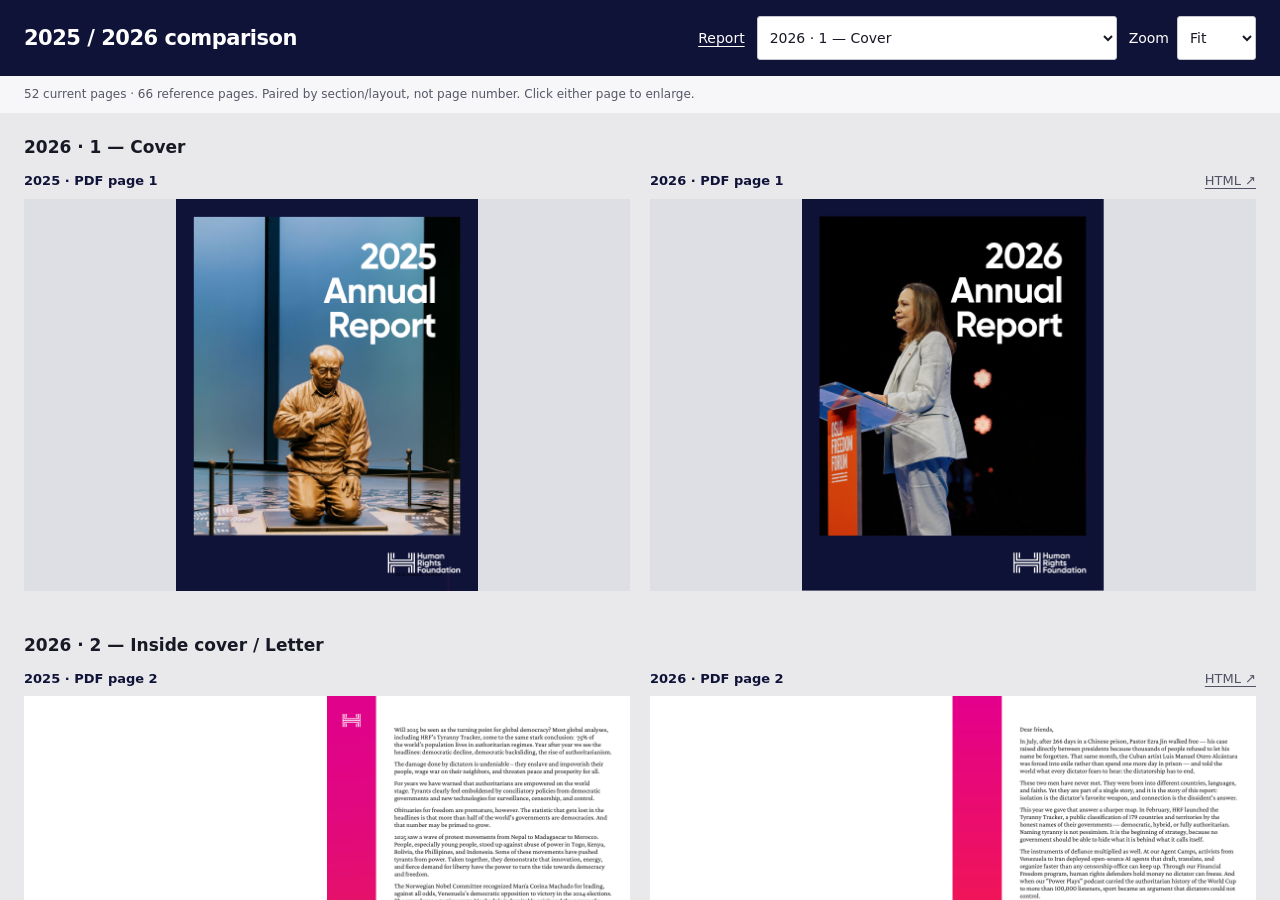
==== commit 67e9a4ec: "Apply review corrections and publish verified 52-page report" ====
--- a/compare.html
+++ b/compare.html
@@ -1 +1 @@
-<!doctype html><html lang="en"><head><meta charset="utf-8"><meta name="viewport" content="width=device-width,initial-scale=1"><meta name="robots" content="noindex,nofollow"><link rel="icon" href="data:,"><title>HRF · 2025 / 2026 comparison</title><style>*{box-sizing:border-box}body{margin:0;height:100vh;display:flex;flex-direction:column;overflow:hidden;background:#e9e9ec;color:#171925;font:14px/1.45 system-ui,sans-serif}header{background:#101338;color:white;padding:16px 24px;display:flex;align-items:center;justify-content:space-between;gap:18px;flex-wrap:wrap}h1{font-size:21px;letter-spacing:-.5px;margin:0}nav{display:flex;gap:12px;align-items:center;flex-wrap:wrap}a{color:inherit;text-underline-offset:3px}select{font:inherit;min-height:44px;max-width:360px;border:1px solid #c7c8d0;border-radius:3px;background:white;color:#171925;padding:8px}label{display:flex;align-items:center;gap:8px}.context{padding:10px 24px;color:#555766;font-size:12px;background:#f7f7f9}main{flex:1;min-height:0;overflow:auto;padding:22px 24px 50px}#pages{width:100%;margin:auto}.pair{margin:0 0 42px;scroll-margin-top:18px}h2{font-size:17px;margin:0 0 12px;font-weight:600}.columns{display:grid;grid-template-columns:minmax(0,1fr) minmax(0,1fr);gap:20px}figure{margin:0;min-width:0}figcaption{display:flex;align-items:center;justify-content:space-between;gap:12px;margin-bottom:8px;font-size:13px;color:#505363}figcaption strong{color:#101338}.paper{display:flex;justify-content:center;align-items:center;aspect-ratio:17/11;background:#dedfe5;overflow:hidden}.paper img{display:block;height:100%;width:auto;max-width:100%;object-fit:contain}.paper:has(img){cursor:zoom-in}.paper.empty{border:1px dashed #b8bbc7;color:#686b78;text-align:center;font-size:14px;background:#e9e9ec}.note{font-size:12px;color:#686b78;margin-top:8px}.extra-heading{font-size:22px;margin:55px 0 24px}a:focus-visible,select:focus-visible{outline:3px solid #f32878;outline-offset:3px}.sr-only{position:absolute;width:1px;height:1px;overflow:hidden;clip-path:inset(50%)}@media(max-width:700px){header{padding:12px}main{padding:16px 12px}.context{padding:8px 12px}select{max-width:260px}.columns{gap:12px}h1{font-size:19px}}@media print{body{height:auto;display:block;overflow:visible}header,.context{display:none}main{padding:0;overflow:visible}#pages{width:100%!important}.pair{break-after:page;break-inside:avoid}.extra-heading{break-before:page}}</style></head><body><header><h1>2025 / 2026 comparison</h1><nav><a href="./">Report</a><label><span class="sr-only">Jump to page</span><select id="jump"><option value="page-1">2026 · 1 — Cover</option><option value="page-2">2026 · 2 — Inside cover / Letter</option><option value="page-3">2026 · 3 — Wins &amp; Highlights — January–May</option><option value="page-4">2026 · 4 — Wins &amp; Highlights — June–December</option><option value="page-5">2026 · 5 — Quote / Contents</option><option value="page-6">2026 · 6 — Mission</option><option value="page-7">2026 · 7 — Media Impact</option><option value="page-8">2026 · 8 — HRF Op-Eds</option><option value="page-9">2026 · 9 — HRF Op-Eds</option><option value="page-10">2026 · 10 — HRF Op-Eds</option><option value="page-11">2026 · 11 — Media coverage / Social Media Hits</option><option value="page-12">2026 · 12 — Legal Advocacy &amp; Policy Research</option><option value="page-13">2026 · 13 — Impact Litigation</option><option value="page-14">2026 · 14 — Impact Litigation</option><option value="page-15">2026 · 15 — Universal Periodic Reviews</option><option value="page-16">2026 · 16 — Tyranny Tracker</option><option value="page-17">2026 · 17 — Tyranny Tracker</option><option value="page-18">2026 · 18 — HRF 2026 Research Spotlight</option><option value="page-19">2026 · 19 — Global Advocacy &amp; Campaigns</option><option value="page-20">2026 · 20 — Art in Protest</option><option value="page-21">2026 · 21 — Combating Kleptocracy</option><option value="page-22">2026 · 22 — Wear Your Values</option><option value="page-23">2026 · 23 — Celebrities &amp; Dictators</option><option value="page-24">2026 · 24 — Celebrities &amp; Dictators</option><option value="page-25">2026 · 25 — Financial Freedom</option><option value="page-26">2026 · 26 — Financial Freedom — events</option><option value="page-27">2026 · 27 — Financial Freedom — support</option><option value="page-28">2026 · 28 — AI for Individual Rights</option><option value="page-29">2026 · 29 — AI — research</option><option value="page-30">2026 · 30 — CCP Disruption Initiative</option><option value="page-31">2026 · 31 — CCP Disruption Initiative</option><option value="page-32">2026 · 32 — Korea Desk</option><option value="page-33">2026 · 33 — Korea Desk</option><option value="page-34">2026 · 34 — Public Education &amp; Events</option><option value="page-35">2026 · 35 — Oslo Freedom Forum</option><option value="page-36">2026 · 36 — Interactive Programming</option><option value="page-37">2026 · 37 — Thulani Maseko Justice Prize</option><option value="page-38">2026 · 38 — Havel Prize</option><option value="page-39">2026 · 39 — Nobel Peace Prize Laureates</option><option value="page-40">2026 · 40 — College Freedom Forum</option><option value="page-41">2026 · 41 — HRF at Global Events</option><option value="page-42">2026 · 42 — George Ayittey Democracy Retreat</option><option value="page-43">2026 · 43 — Direct Support</option><option value="page-44">2026 · 44 — Microgrants</option><option value="page-45">2026 · 45 — Venezuela Solidarity Fund</option><option value="page-46">2026 · 46 — Belarus / Ukraine Solidarity Funds</option><option value="page-47">2026 · 47 — Freedom Fellowship</option><option value="page-48">2026 · 48 — Building Resilience &amp; Well-Being</option><option value="page-49">2026 · 49 — Oslo Scholars</option><option value="page-50">2026 · 50 — Financials</option><option value="page-51">2026 · 51 — HRF Staff</option><option value="page-52">2026 · 52 — HRF Board &amp; International Council</option><option value="page-53">2026 · 53 — In Memoriam</option><option value="page-54">2026 · 54 — Join the Global Movement</option><option value="page-55">2026 · 55 — Contact</option><option value="page-56">2026 · 56 — Program Updates</option><option value="page-57">2026 · 57 — Back cover</option><option value="reference-11">2025 · 11 — Luis Fernando Camacho</option><option value="reference-13">2025 · 13 — Policy Publications — continuation</option><option value="reference-18">2025 · 18 — Art in Protest — resident artists</option><option value="reference-19">2025 · 19 — Art in Protest — Roskilde</option><option value="reference-20">2025 · 20 — Art in Protest — exhibitions</option><option value="reference-21">2025 · 21 — Sai</option><option value="reference-24">2025 · 24 — Abdullah Ibhais</option><option value="reference-28">2025 · 28 — Financial Freedom — research</option><option value="reference-29">2025 · 29 — Anaïse Kanimba</option><option value="reference-32">2025 · 32 — Farida Nabourema</option><option value="reference-36">2025 · 36 — Kim Yumi</option><option value="reference-41">2025 · 41 — Grant Highlights</option><option value="reference-56">2025 · 56 — Top Media Coverage</option><option value="reference-57">2025 · 57 — Top Media Coverage — continuation</option><option value="reference-58">2025 · 58 — Top Media Coverage — continuation</option></select></label><label>Zoom <select id="zoom"><option value="1">Fit</option><option value="1.5">150%</option><option value="2">200%</option></select></label></nav></header><div class="context">57 current pages · 66 reference pages. Paired by section/layout, not page number. Click either page to enlarge.</div><main aria-label="Page comparisons"><div id="pages"><section class="pair" id="page-1" data-current="1" data-reference="1"><h2>2026 · 1 — Cover</h2><div class="columns"><figure data-year="2025" data-page="1"><figcaption><strong>2025 · PDF page 1</strong></figcaption><a class="paper" href="comparison-assets/2025-23d5e40178-2x/page-001.webp" target="_blank" rel="noopener" aria-label="Enlarge 2025 PDF page 1"><img loading="lazy" decoding="async" width="1224" height="1584" src="comparison-assets/2025-23d5e40178-2x/page-001.webp" alt="2025 PDF page 1"></a></figure><figure data-year="2026" data-page="1"><figcaption><strong>2026 · PDF page 1</strong><a href="report.html?spread=1" target="_blank" rel="noopener">HTML ↗</a></figcaption><a class="paper" href="comparison-assets/2026-75bda6711a-2x/page-001.webp" target="_blank" rel="noopener" aria-label="Enlarge 2026 PDF page 1"><img loading="lazy" decoding="async" width="1224" height="1584" src="comparison-assets/2026-75bda6711a-2x/page-001.webp" alt="2026 PDF page 1"></a></figure></div></section><section class="pair" id="page-2" data-current="2" data-reference="2"><h2>2026 · 2 — Inside cover / Letter</h2><div class="columns"><figure data-year="2025" data-page="2"><figcaption><strong>2025 · PDF page 2</strong></figcaption><a class="paper" href="comparison-assets/2025-23d5e40178-2x/page-002.webp" target="_blank" rel="noopener" aria-label="Enlarge 2025 PDF page 2"><img loading="lazy" decoding="async" width="2448" height="1584" src="comparison-assets/2025-23d5e40178-2x/page-002.webp" alt="2025 PDF page 2"></a></figure><figure data-year="2026" data-page="2"><figcaption><strong>2026 · PDF page 2</strong><a href="report.html?spread=2" target="_blank" rel="noopener">HTML ↗</a></figcaption><a class="paper" href="comparison-assets/2026-75bda6711a-2x/page-002.webp" target="_blank" rel="noopener" aria-label="Enlarge 2026 PDF page 2"><img loading="lazy" decoding="async" width="2448" height="1584" src="comparison-assets/2026-75bda6711a-2x/page-002.webp" alt="2026 PDF page 2"></a></figure></div></section><section class="pair" id="page-3" data-current="3" data-reference="3"><h2>2026 · 3 — Wins &amp; Highlights — January–May</h2><div class="columns"><figure data-year="2025" data-page="3"><figcaption><strong>2025 · PDF page 3</strong></figcaption><a class="paper" href="comparison-assets/2025-23d5e40178-2x/page-003.webp" target="_blank" rel="noopener" aria-label="Enlarge 2025 PDF page 3"><img loading="lazy" decoding="async" width="2448" height="1584" src="comparison-assets/2025-23d5e40178-2x/page-003.webp" alt="2025 PDF page 3"></a></figure><figure data-year="2026" data-page="3"><figcaption><strong>2026 · PDF page 3</strong><a href="report.html?spread=3" target="_blank" rel="noopener">HTML ↗</a></figcaption><a class="paper" href="comparison-assets/2026-75bda6711a-2x/page-003.webp" target="_blank" rel="noopener" aria-label="Enlarge 2026 PDF page 3"><img loading="lazy" decoding="async" width="2448" height="1584" src="comparison-assets/2026-75bda6711a-2x/page-003.webp" alt="2026 PDF page 3"></a></figure></div></section><section class="pair" id="page-4" data-current="4" data-reference="4"><h2>2026 · 4 — Wins &amp; Highlights — June–December</h2><div class="columns"><figure data-year="2025" data-page="4"><figcaption><strong>2025 · PDF page 4</strong></figcaption><a class="paper" href="comparison-assets/2025-23d5e40178-2x/page-004.webp" target="_blank" rel="noopener" aria-label="Enlarge 2025 PDF page 4"><img loading="lazy" decoding="async" width="2448" height="1584" src="comparison-assets/2025-23d5e40178-2x/page-004.webp" alt="2025 PDF page 4"></a></figure><figure data-year="2026" data-page="4"><figcaption><strong>2026 · PDF page 4</strong><a href="report.html?spread=4" target="_blank" rel="noopener">HTML ↗</a></figcaption><a class="paper" href="comparison-assets/2026-75bda6711a-2x/page-004.webp" target="_blank" rel="noopener" aria-label="Enlarge 2026 PDF page 4"><img loading="lazy" decoding="async" width="2448" height="1584" src="comparison-assets/2026-75bda6711a-2x/page-004.webp" alt="2026 PDF page 4"></a></figure></div></section><section class="pair" id="page-5" data-current="5" data-reference="5"><h2>2026 · 5 — Quote / Contents</h2><div class="columns"><figure data-year="2025" data-page="5"><figcaption><strong>2025 · PDF page 5</strong></figcaption><a class="paper" href="comparison-assets/2025-23d5e40178-2x/page-005.webp" target="_blank" rel="noopener" aria-label="Enlarge 2025 PDF page 5"><img loading="lazy" decoding="async" width="2448" height="1584" src="comparison-assets/2025-23d5e40178-2x/page-005.webp" alt="2025 PDF page 5"></a></figure><figure data-year="2026" data-page="5"><figcaption><strong>2026 · PDF page 5</strong><a href="report.html?spread=5" target="_blank" rel="noopener">HTML ↗</a></figcaption><a class="paper" href="comparison-assets/2026-75bda6711a-2x/page-005.webp" target="_blank" rel="noopener" aria-label="Enlarge 2026 PDF page 5"><img loading="lazy" decoding="async" width="2448" height="1584" src="comparison-assets/2026-75bda6711a-2x/page-005.webp" alt="2026 PDF page 5"></a></figure></div></section><section class="pair" id="page-6" data-current="6" data-reference="6"><h2>2026 · 6 — Mission</h2><div class="columns"><figure data-year="2025" data-page="6"><figcaption><strong>2025 · PDF page 6</strong></figcaption><a class="paper" href="comparison-assets/2025-23d5e40178-2x/page-006.webp" target="_blank" rel="noopener" aria-label="Enlarge 2025 PDF page 6"><img loading="lazy" decoding="async" width="2448" height="1584" src="comparison-assets/2025-23d5e40178-2x/page-006.webp" alt="2025 PDF page 6"></a></figure><figure data-year="2026" data-page="6"><figcaption><strong>2026 · PDF page 6</strong><a href="report.html?spread=6" target="_blank" rel="noopener">HTML ↗</a></figcaption><a class="paper" href="comparison-assets/2026-75bda6711a-2x/page-006.webp" target="_blank" rel="noopener" aria-label="Enlarge 2026 PDF page 6"><img loading="lazy" decoding="async" width="2448" height="1584" src="comparison-assets/2026-75bda6711a-2x/page-006.webp" alt="2026 PDF page 6"></a></figure></div></section><section class="pair" id="page-7" data-current="7" data-reference="52"><h2>2026 · 7 — Media Impact</h2><div class="columns"><figure data-year="2025" data-page="52"><figcaption><strong>2025 · PDF page 52</strong></figcaption><a class="paper" href="comparison-assets/2025-23d5e40178-2x/page-052.webp" target="_blank" rel="noopener" aria-label="Enlarge 2025 PDF page 52"><img loading="lazy" decoding="async" width="2448" height="1584" src="comparison-assets/2025-23d5e40178-2x/page-052.webp" alt="2025 PDF page 52"></a></figure><figure data-year="2026" data-page="7"><figcaption><strong>2026 · PDF page 7</strong><a href="report.html?spread=7" target="_blank" rel="noopener">HTML ↗</a></figcaption><a class="paper" href="comparison-assets/2026-75bda6711a-2x/page-007.webp" target="_blank" rel="noopener" aria-label="Enlarge 2026 PDF page 7"><img loading="lazy" decoding="async" width="2448" height="1584" src="comparison-assets/2026-75bda6711a-2x/page-007.webp" alt="2026 PDF page 7"></a></figure></div></section><section class="pair" id="page-8" data-current="8" data-reference="53"><h2>2026 · 8 — HRF Op-Eds</h2><div class="columns"><figure data-year="2025" data-page="53"><figcaption><strong>2025 · PDF page 53</strong></figcaption><a class="paper" href="comparison-assets/2025-23d5e40178-2x/page-053.webp" target="_blank" rel="noopener" aria-label="Enlarge 2025 PDF page 53"><img loading="lazy" decoding="async" width="2448" height="1584" src="comparison-assets/2025-23d5e40178-2x/page-053.webp" alt="2025 PDF page 53"></a></figure><figure data-year="2026" data-page="8"><figcaption><strong>2026 · PDF page 8</strong><a href="report.html?spread=8" target="_blank" rel="noopener">HTML ↗</a></figcaption><a class="paper" href="comparison-assets/2026-75bda6711a-2x/page-008.webp" target="_blank" rel="noopener" aria-label="Enlarge 2026 PDF page 8"><img loading="lazy" decoding="async" width="2448" height="1584" src="comparison-assets/2026-75bda6711a-2x/page-008.webp" alt="2026 PDF page 8"></a></figure></div></section><section class="pair" id="page-9" data-current="9" data-reference="54"><h2>2026 · 9 — HRF Op-Eds</h2><div class="columns"><figure data-year="2025" data-page="54"><figcaption><strong>2025 · PDF page 54</strong></figcaption><a class="paper" href="comparison-assets/2025-23d5e40178-2x/page-054.webp" target="_blank" rel="noopener" aria-label="Enlarge 2025 PDF page 54"><img loading="lazy" decoding="async" width="2448" height="1584" src="comparison-assets/2025-23d5e40178-2x/page-054.webp" alt="2025 PDF page 54"></a></figure><figure data-year="2026" data-page="9"><figcaption><strong>2026 · PDF page 9</strong><a href="report.html?spread=9" target="_blank" rel="noopener">HTML ↗</a></figcaption><a class="paper" href="comparison-assets/2026-75bda6711a-2x/page-009.webp" target="_blank" rel="noopener" aria-label="Enlarge 2026 PDF page 9"><img loading="lazy" decoding="async" width="2448" height="1584" src="comparison-assets/2026-75bda6711a-2x/page-009.webp" alt="2026 PDF page 9"></a></figure></div></section><section class="pair" id="page-10" data-current="10" data-reference="55"><h2>2026 · 10 — HRF Op-Eds</h2><div class="columns"><figure data-year="2025" data-page="55"><figcaption><strong>2025 · PDF page 55</strong></figcaption><a class="paper" href="comparison-assets/2025-23d5e40178-2x/page-055.webp" target="_blank" rel="noopener" aria-label="Enlarge 2025 PDF page 55"><img loading="lazy" decoding="async" width="2448" height="1584" src="comparison-assets/2025-23d5e40178-2x/page-055.webp" alt="2025 PDF page 55"></a></figure><figure data-year="2026" data-page="10"><figcaption><strong>2026 · PDF page 10</strong><a href="report.html?spread=10" target="_blank" rel="noopener">HTML ↗</a></figcaption><a class="paper" href="comparison-assets/2026-75bda6711a-2x/page-010.webp" target="_blank" rel="noopener" aria-label="Enlarge 2026 PDF page 10"><img loading="lazy" decoding="async" width="2448" height="1584" src="comparison-assets/2026-75bda6711a-2x/page-010.webp" alt="2026 PDF page 10"></a></figure></div></section><section class="pair" id="page-11" data-current="11" data-reference="59"><h2>2026 · 11 — Media coverage / Social Media Hits</h2><div class="columns"><figure data-year="2025" data-page="59"><figcaption><strong>2025 · PDF page 59</strong></figcaption><a class="paper" href="comparison-assets/2025-23d5e40178-2x/page-059.webp" target="_blank" rel="noopener" aria-label="Enlarge 2025 PDF page 59"><img loading="lazy" decoding="async" width="2448" height="1584" src="comparison-assets/2025-23d5e40178-2x/page-059.webp" alt="2025 PDF page 59"></a></figure><figure data-year="2026" data-page="11"><figcaption><strong>2026 · PDF page 11</strong><a href="report.html?spread=11" target="_blank" rel="noopener">HTML ↗</a></figcaption><a class="paper" href="comparison-assets/2026-75bda6711a-2x/page-011.webp" target="_blank" rel="noopener" aria-label="Enlarge 2026 PDF page 11"><img loading="lazy" decoding="async" width="2448" height="1584" src="comparison-assets/2026-75bda6711a-2x/page-011.webp" alt="2026 PDF page 11"></a></figure></div><p class="note">Combined 2026 spread; additional 2025 coverage pages appear below.</p></section><section class="pair" id="page-12" data-current="12" data-reference="7"><h2>2026 · 12 — Legal Advocacy &amp; Policy Research</h2><div class="columns"><figure data-year="2025" data-page="7"><figcaption><strong>2025 · PDF page 7</strong></figcaption><a class="paper" href="comparison-assets/2025-23d5e40178-2x/page-007.webp" target="_blank" rel="noopener" aria-label="Enlarge 2025 PDF page 7"><img loading="lazy" decoding="async" width="2448" height="1584" src="comparison-assets/2025-23d5e40178-2x/page-007.webp" alt="2025 PDF page 7"></a></figure><figure data-year="2026" data-page="12"><figcaption><strong>2026 · PDF page 12</strong><a href="report.html?spread=12" target="_blank" rel="noopener">HTML ↗</a></figcaption><a class="paper" href="comparison-assets/2026-75bda6711a-2x/page-012.webp" target="_blank" rel="noopener" aria-label="Enlarge 2026 PDF page 12"><img loading="lazy" decoding="async" width="2448" height="1584" src="comparison-assets/2026-75bda6711a-2x/page-012.webp" alt="2026 PDF page 12"></a></figure></div></section><section class="pair" id="page-13" data-current="13" data-reference="9"><h2>2026 · 13 — Impact Litigation</h2><div class="columns"><figure data-year="2025" data-page="9"><figcaption><strong>2025 · PDF page 9</strong></figcaption><a class="paper" href="comparison-assets/2025-23d5e40178-2x/page-009.webp" target="_blank" rel="noopener" aria-label="Enlarge 2025 PDF page 9"><img loading="lazy" decoding="async" width="2448" height="1584" src="comparison-assets/2025-23d5e40178-2x/page-009.webp" alt="2025 PDF page 9"></a></figure><figure data-year="2026" data-page="13"><figcaption><strong>2026 · PDF page 13</strong><a href="report.html?spread=13" target="_blank" rel="noopener">HTML ↗</a></figcaption><a class="paper" href="comparison-assets/2026-75bda6711a-2x/page-013.webp" target="_blank" rel="noopener" aria-label="Enlarge 2026 PDF page 13"><img loading="lazy" decoding="async" width="2448" height="1584" src="comparison-assets/2026-75bda6711a-2x/page-013.webp" alt="2026 PDF page 13"></a></figure></div></section><section class="pair" id="page-14" data-current="14" data-reference="10"><h2>2026 · 14 — Impact Litigation</h2><div class="columns"><figure data-year="2025" data-page="10"><figcaption><strong>2025 · PDF page 10</strong></figcaption><a class="paper" href="comparison-assets/2025-23d5e40178-2x/page-010.webp" target="_blank" rel="noopener" aria-label="Enlarge 2025 PDF page 10"><img loading="lazy" decoding="async" width="2448" height="1584" src="comparison-assets/2025-23d5e40178-2x/page-010.webp" alt="2025 PDF page 10"></a></figure><figure data-year="2026" data-page="14"><figcaption><strong>2026 · PDF page 14</strong><a href="report.html?spread=14" target="_blank" rel="noopener">HTML ↗</a></figcaption><a class="paper" href="comparison-assets/2026-75bda6711a-2x/page-014.webp" target="_blank" rel="noopener" aria-label="Enlarge 2026 PDF page 14"><img loading="lazy" decoding="async" width="2448" height="1584" src="comparison-assets/2026-75bda6711a-2x/page-014.webp" alt="2026 PDF page 14"></a></figure></div></section><section class="pair" id="page-15" data-current="15" data-reference="14"><h2>2026 · 15 — Universal Periodic Reviews</h2><div class="columns"><figure data-year="2025" data-page="14"><figcaption><strong>2025 · PDF page 14</strong></figcaption><a class="paper" href="comparison-assets/2025-23d5e40178-2x/page-014.webp" target="_blank" rel="noopener" aria-label="Enlarge 2025 PDF page 14"><img loading="lazy" decoding="async" width="2448" height="1584" src="comparison-assets/2025-23d5e40178-2x/page-014.webp" alt="2025 PDF page 14"></a></figure><figure data-year="2026" data-page="15"><figcaption><strong>2026 · PDF page 15</strong><a href="report.html?spread=15" target="_blank" rel="noopener">HTML ↗</a></figcaption><a class="paper" href="comparison-assets/2026-75bda6711a-2x/page-015.webp" target="_blank" rel="noopener" aria-label="Enlarge 2026 PDF page 15"><img loading="lazy" decoding="async" width="2448" height="1584" src="comparison-assets/2026-75bda6711a-2x/page-015.webp" alt="2026 PDF page 15"></a></figure></div></section><section class="pair" id="page-16" data-current="16" data-reference="8"><h2>2026 · 16 — Tyranny Tracker</h2><div class="columns"><figure data-year="2025" data-page="8"><figcaption><strong>2025 · PDF page 8</strong></figcaption><a class="paper" href="comparison-assets/2025-23d5e40178-2x/page-008.webp" target="_blank" rel="noopener" aria-label="Enlarge 2025 PDF page 8"><img loading="lazy" decoding="async" width="2448" height="1584" src="comparison-assets/2025-23d5e40178-2x/page-008.webp" alt="2025 PDF page 8"></a></figure><figure data-year="2026" data-page="16"><figcaption><strong>2026 · PDF page 16</strong><a href="report.html?spread=16" target="_blank" rel="noopener">HTML ↗</a></figcaption><a class="paper" href="comparison-assets/2026-75bda6711a-2x/page-016.webp" target="_blank" rel="noopener" aria-label="Enlarge 2026 PDF page 16"><img loading="lazy" decoding="async" width="2448" height="1584" src="comparison-assets/2026-75bda6711a-2x/page-016.webp" alt="2026 PDF page 16"></a></figure></div></section><section class="pair" id="page-17" data-current="17" data-reference="8"><h2>2026 · 17 — Tyranny Tracker</h2><div class="columns"><figure data-year="2025" data-page="8"><figcaption><strong>2025 · PDF page 8</strong></figcaption><a class="paper" href="comparison-assets/2025-23d5e40178-2x/page-008.webp" target="_blank" rel="noopener" aria-label="Enlarge 2025 PDF page 8"><img loading="lazy" decoding="async" width="2448" height="1584" src="comparison-assets/2025-23d5e40178-2x/page-008.webp" alt="2025 PDF page 8"></a></figure><figure data-year="2026" data-page="17"><figcaption><strong>2026 · PDF page 17</strong><a href="report.html?spread=17" target="_blank" rel="noopener">HTML ↗</a></figcaption><a class="paper" href="comparison-assets/2026-75bda6711a-2x/page-017.webp" target="_blank" rel="noopener" aria-label="Enlarge 2026 PDF page 17"><img loading="lazy" decoding="async" width="2448" height="1584" src="comparison-assets/2026-75bda6711a-2x/page-017.webp" alt="2026 PDF page 17"></a></figure></div></section><section class="pair" id="page-18" data-current="18" data-reference="12"><h2>2026 · 18 — HRF 2026 Research Spotlight</h2><div class="columns"><figure data-year="2025" data-page="12"><figcaption><strong>2025 · PDF page 12</strong></figcaption><a class="paper" href="comparison-assets/2025-23d5e40178-2x/page-012.webp" target="_blank" rel="noopener" aria-label="Enlarge 2025 PDF page 12"><img loading="lazy" decoding="async" width="2448" height="1584" src="comparison-assets/2025-23d5e40178-2x/page-012.webp" alt="2025 PDF page 12"></a></figure><figure data-year="2026" data-page="18"><figcaption><strong>2026 · PDF page 18</strong><a href="report.html?spread=18" target="_blank" rel="noopener">HTML ↗</a></figcaption><a class="paper" href="comparison-assets/2026-75bda6711a-2x/page-018.webp" target="_blank" rel="noopener" aria-label="Enlarge 2026 PDF page 18"><img loading="lazy" decoding="async" width="2448" height="1584" src="comparison-assets/2026-75bda6711a-2x/page-018.webp" alt="2026 PDF page 18"></a></figure></div><p class="note">Related 2025 policy/research section.</p></section><section class="pair" id="page-19" data-current="19" data-reference="16"><h2>2026 · 19 — Global Advocacy &amp; Campaigns</h2><div class="columns"><figure data-year="2025" data-page="16"><figcaption><strong>2025 · PDF page 16</strong></figcaption><a class="paper" href="comparison-assets/2025-23d5e40178-2x/page-016.webp" target="_blank" rel="noopener" aria-label="Enlarge 2025 PDF page 16"><img loading="lazy" decoding="async" width="2448" height="1584" src="comparison-assets/2025-23d5e40178-2x/page-016.webp" alt="2025 PDF page 16"></a></figure><figure data-year="2026" data-page="19"><figcaption><strong>2026 · PDF page 19</strong><a href="report.html?spread=19" target="_blank" rel="noopener">HTML ↗</a></figcaption><a class="paper" href="comparison-assets/2026-75bda6711a-2x/page-019.webp" target="_blank" rel="noopener" aria-label="Enlarge 2026 PDF page 19"><img loading="lazy" decoding="async" width="2448" height="1584" src="comparison-assets/2026-75bda6711a-2x/page-019.webp" alt="2026 PDF page 19"></a></figure></div></section><section class="pair" id="page-20" data-current="20" data-reference="17"><h2>2026 · 20 — Art in Protest</h2><div class="columns"><figure data-year="2025" data-page="17"><figcaption><strong>2025 · PDF page 17</strong></figcaption><a class="paper" href="comparison-assets/2025-23d5e40178-2x/page-017.webp" target="_blank" rel="noopener" aria-label="Enlarge 2025 PDF page 17"><img loading="lazy" decoding="async" width="2448" height="1584" src="comparison-assets/2025-23d5e40178-2x/page-017.webp" alt="2025 PDF page 17"></a></figure><figure data-year="2026" data-page="20"><figcaption><strong>2026 · PDF page 20</strong><a href="report.html?spread=20" target="_blank" rel="noopener">HTML ↗</a></figcaption><a class="paper" href="comparison-assets/2026-75bda6711a-2x/page-020.webp" target="_blank" rel="noopener" aria-label="Enlarge 2026 PDF page 20"><img loading="lazy" decoding="async" width="2448" height="1584" src="comparison-assets/2026-75bda6711a-2x/page-020.webp" alt="2026 PDF page 20"></a></figure></div></section><section class="pair" id="page-21" data-current="21" data-reference="15"><h2>2026 · 21 — Combating Kleptocracy</h2><div class="columns"><figure data-year="2025" data-page="15"><figcaption><strong>2025 · PDF page 15</strong></figcaption><a class="paper" href="comparison-assets/2025-23d5e40178-2x/page-015.webp" target="_blank" rel="noopener" aria-label="Enlarge 2025 PDF page 15"><img loading="lazy" decoding="async" width="2448" height="1584" src="comparison-assets/2025-23d5e40178-2x/page-015.webp" alt="2025 PDF page 15"></a></figure><figure data-year="2026" data-page="21"><figcaption><strong>2026 · PDF page 21</strong><a href="report.html?spread=21" target="_blank" rel="noopener">HTML ↗</a></figcaption><a class="paper" href="comparison-assets/2026-75bda6711a-2x/page-021.webp" target="_blank" rel="noopener" aria-label="Enlarge 2026 PDF page 21"><img loading="lazy" decoding="async" width="2448" height="1584" src="comparison-assets/2026-75bda6711a-2x/page-021.webp" alt="2026 PDF page 21"></a></figure></div></section><section class="pair" id="page-22" data-current="22" data-reference="22"><h2>2026 · 22 — Wear Your Values</h2><div class="columns"><figure data-year="2025" data-page="22"><figcaption><strong>2025 · PDF page 22</strong></figcaption><a class="paper" href="comparison-assets/2025-23d5e40178-2x/page-022.webp" target="_blank" rel="noopener" aria-label="Enlarge 2025 PDF page 22"><img loading="lazy" decoding="async" width="2448" height="1584" src="comparison-assets/2025-23d5e40178-2x/page-022.webp" alt="2025 PDF page 22"></a></figure><figure data-year="2026" data-page="22"><figcaption><strong>2026 · PDF page 22</strong><a href="report.html?spread=22" target="_blank" rel="noopener">HTML ↗</a></figcaption><a class="paper" href="comparison-assets/2026-75bda6711a-2x/page-022.webp" target="_blank" rel="noopener" aria-label="Enlarge 2026 PDF page 22"><img loading="lazy" decoding="async" width="2448" height="1584" src="comparison-assets/2026-75bda6711a-2x/page-022.webp" alt="2026 PDF page 22"></a></figure></div></section><section class="pair" id="page-23" data-current="23" data-reference="23"><h2>2026 · 23 — Celebrities &amp; Dictators</h2><div class="columns"><figure data-year="2025" data-page="23"><figcaption><strong>2025 · PDF page 23</strong></figcaption><a class="paper" href="comparison-assets/2025-23d5e40178-2x/page-023.webp" target="_blank" rel="noopener" aria-label="Enlarge 2025 PDF page 23"><img loading="lazy" decoding="async" width="2448" height="1584" src="comparison-assets/2025-23d5e40178-2x/page-023.webp" alt="2025 PDF page 23"></a></figure><figure data-year="2026" data-page="23"><figcaption><strong>2026 · PDF page 23</strong><a href="report.html?spread=23" target="_blank" rel="noopener">HTML ↗</a></figcaption><a class="paper" href="comparison-assets/2026-75bda6711a-2x/page-023.webp" target="_blank" rel="noopener" aria-label="Enlarge 2026 PDF page 23"><img loading="lazy" decoding="async" width="2448" height="1584" src="comparison-assets/2026-75bda6711a-2x/page-023.webp" alt="2026 PDF page 23"></a></figure></div></section><section class="pair" id="page-24" data-current="24" data-reference="23"><h2>2026 · 24 — Celebrities &amp; Dictators</h2><div class="columns"><figure data-year="2025" data-page="23"><figcaption><strong>2025 · PDF page 23</strong></figcaption><a class="paper" href="comparison-assets/2025-23d5e40178-2x/page-023.webp" target="_blank" rel="noopener" aria-label="Enlarge 2025 PDF page 23"><img loading="lazy" decoding="async" width="2448" height="1584" src="comparison-assets/2025-23d5e40178-2x/page-023.webp" alt="2025 PDF page 23"></a></figure><figure data-year="2026" data-page="24"><figcaption><strong>2026 · PDF page 24</strong><a href="report.html?spread=24" target="_blank" rel="noopener">HTML ↗</a></figcaption><a class="paper" href="comparison-assets/2026-75bda6711a-2x/page-024.webp" target="_blank" rel="noopener" aria-label="Enlarge 2026 PDF page 24"><img loading="lazy" decoding="async" width="2448" height="1584" src="comparison-assets/2026-75bda6711a-2x/page-024.webp" alt="2026 PDF page 24"></a></figure></div></section><section class="pair" id="page-25" data-current="25" data-reference="25"><h2>2026 · 25 — Financial Freedom</h2><div class="columns"><figure data-year="2025" data-page="25"><figcaption><strong>2025 · PDF page 25</strong></figcaption><a class="paper" href="comparison-assets/2025-23d5e40178-2x/page-025.webp" target="_blank" rel="noopener" aria-label="Enlarge 2025 PDF page 25"><img loading="lazy" decoding="async" width="2448" height="1584" src="comparison-assets/2025-23d5e40178-2x/page-025.webp" alt="2025 PDF page 25"></a></figure><figure data-year="2026" data-page="25"><figcaption><strong>2026 · PDF page 25</strong><a href="report.html?spread=25" target="_blank" rel="noopener">HTML ↗</a></figcaption><a class="paper" href="comparison-assets/2026-75bda6711a-2x/page-025.webp" target="_blank" rel="noopener" aria-label="Enlarge 2026 PDF page 25"><img loading="lazy" decoding="async" width="2448" height="1584" src="comparison-assets/2026-75bda6711a-2x/page-025.webp" alt="2026 PDF page 25"></a></figure></div></section><section class="pair" id="page-26" data-current="26" data-reference="26"><h2>2026 · 26 — Financial Freedom — events</h2><div class="columns"><figure data-year="2025" data-page="26"><figcaption><strong>2025 · PDF page 26</strong></figcaption><a class="paper" href="comparison-assets/2025-23d5e40178-2x/page-026.webp" target="_blank" rel="noopener" aria-label="Enlarge 2025 PDF page 26"><img loading="lazy" decoding="async" width="2448" height="1584" src="comparison-assets/2025-23d5e40178-2x/page-026.webp" alt="2025 PDF page 26"></a></figure><figure data-year="2026" data-page="26"><figcaption><strong>2026 · PDF page 26</strong><a href="report.html?spread=26" target="_blank" rel="noopener">HTML ↗</a></figcaption><a class="paper" href="comparison-assets/2026-75bda6711a-2x/page-026.webp" target="_blank" rel="noopener" aria-label="Enlarge 2026 PDF page 26"><img loading="lazy" decoding="async" width="2448" height="1584" src="comparison-assets/2026-75bda6711a-2x/page-026.webp" alt="2026 PDF page 26"></a></figure></div></section><section class="pair" id="page-27" data-current="27" data-reference="27"><h2>2026 · 27 — Financial Freedom — support</h2><div class="columns"><figure data-year="2025" data-page="27"><figcaption><strong>2025 · PDF page 27</strong></figcaption><a class="paper" href="comparison-assets/2025-23d5e40178-2x/page-027.webp" target="_blank" rel="noopener" aria-label="Enlarge 2025 PDF page 27"><img loading="lazy" decoding="async" width="2448" height="1584" src="comparison-assets/2025-23d5e40178-2x/page-027.webp" alt="2025 PDF page 27"></a></figure><figure data-year="2026" data-page="27"><figcaption><strong>2026 · PDF page 27</strong><a href="report.html?spread=27" target="_blank" rel="noopener">HTML ↗</a></figcaption><a class="paper" href="comparison-assets/2026-75bda6711a-2x/page-027.webp" target="_blank" rel="noopener" aria-label="Enlarge 2026 PDF page 27"><img loading="lazy" decoding="async" width="2448" height="1584" src="comparison-assets/2026-75bda6711a-2x/page-027.webp" alt="2026 PDF page 27"></a></figure></div></section><section class="pair" id="page-28" data-current="28" data-reference="30"><h2>2026 · 28 — AI for Individual Rights</h2><div class="columns"><figure data-year="2025" data-page="30"><figcaption><strong>2025 · PDF page 30</strong></figcaption><a class="paper" href="comparison-assets/2025-23d5e40178-2x/page-030.webp" target="_blank" rel="noopener" aria-label="Enlarge 2025 PDF page 30"><img loading="lazy" decoding="async" width="2448" height="1584" src="comparison-assets/2025-23d5e40178-2x/page-030.webp" alt="2025 PDF page 30"></a></figure><figure data-year="2026" data-page="28"><figcaption><strong>2026 · PDF page 28</strong><a href="report.html?spread=28" target="_blank" rel="noopener">HTML ↗</a></figcaption><a class="paper" href="comparison-assets/2026-75bda6711a-2x/page-028.webp" target="_blank" rel="noopener" aria-label="Enlarge 2026 PDF page 28"><img loading="lazy" decoding="async" width="2448" height="1584" src="comparison-assets/2026-75bda6711a-2x/page-028.webp" alt="2026 PDF page 28"></a></figure></div></section><section class="pair" id="page-29" data-current="29" data-reference="31"><h2>2026 · 29 — AI — research</h2><div class="columns"><figure data-year="2025" data-page="31"><figcaption><strong>2025 · PDF page 31</strong></figcaption><a class="paper" href="comparison-assets/2025-23d5e40178-2x/page-031.webp" target="_blank" rel="noopener" aria-label="Enlarge 2025 PDF page 31"><img loading="lazy" decoding="async" width="2448" height="1584" src="comparison-assets/2025-23d5e40178-2x/page-031.webp" alt="2025 PDF page 31"></a></figure><figure data-year="2026" data-page="29"><figcaption><strong>2026 · PDF page 29</strong><a href="report.html?spread=29" target="_blank" rel="noopener">HTML ↗</a></figcaption><a class="paper" href="comparison-assets/2026-75bda6711a-2x/page-029.webp" target="_blank" rel="noopener" aria-label="Enlarge 2026 PDF page 29"><img loading="lazy" decoding="async" width="2448" height="1584" src="comparison-assets/2026-75bda6711a-2x/page-029.webp" alt="2026 PDF page 29"></a></figure></div></section><section class="pair" id="page-30" data-current="30" data-reference="33"><h2>2026 · 30 — CCP Disruption Initiative</h2><div class="columns"><figure data-year="2025" data-page="33"><figcaption><strong>2025 · PDF page 33</strong></figcaption><a class="paper" href="comparison-assets/2025-23d5e40178-2x/page-033.webp" target="_blank" rel="noopener" aria-label="Enlarge 2025 PDF page 33"><img loading="lazy" decoding="async" width="2448" height="1584" src="comparison-assets/2025-23d5e40178-2x/page-033.webp" alt="2025 PDF page 33"></a></figure><figure data-year="2026" data-page="30"><figcaption><strong>2026 · PDF page 30</strong><a href="report.html?spread=30" target="_blank" rel="noopener">HTML ↗</a></figcaption><a class="paper" href="comparison-assets/2026-75bda6711a-2x/page-030.webp" target="_blank" rel="noopener" aria-label="Enlarge 2026 PDF page 30"><img loading="lazy" decoding="async" width="2448" height="1584" src="comparison-assets/2026-75bda6711a-2x/page-030.webp" alt="2026 PDF page 30"></a></figure></div></section><section class="pair" id="page-31" data-current="31" data-reference="33"><h2>2026 · 31 — CCP Disruption Initiative</h2><div class="columns"><figure data-year="2025" data-page="33"><figcaption><strong>2025 · PDF page 33</strong></figcaption><a class="paper" href="comparison-assets/2025-23d5e40178-2x/page-033.webp" target="_blank" rel="noopener" aria-label="Enlarge 2025 PDF page 33"><img loading="lazy" decoding="async" width="2448" height="1584" src="comparison-assets/2025-23d5e40178-2x/page-033.webp" alt="2025 PDF page 33"></a></figure><figure data-year="2026" data-page="31"><figcaption><strong>2026 · PDF page 31</strong><a href="report.html?spread=31" target="_blank" rel="noopener">HTML ↗</a></figcaption><a class="paper" href="comparison-assets/2026-75bda6711a-2x/page-031.webp" target="_blank" rel="noopener" aria-label="Enlarge 2026 PDF page 31"><img loading="lazy" decoding="async" width="2448" height="1584" src="comparison-assets/2026-75bda6711a-2x/page-031.webp" alt="2026 PDF page 31"></a></figure></div></section><section class="pair" id="page-32" data-current="32" data-reference="34"><h2>2026 · 32 — Korea Desk</h2><div class="columns"><figure data-year="2025" data-page="34"><figcaption><strong>2025 · PDF page 34</strong></figcaption><a class="paper" href="comparison-assets/2025-23d5e40178-2x/page-034.webp" target="_blank" rel="noopener" aria-label="Enlarge 2025 PDF page 34"><img loading="lazy" decoding="async" width="2448" height="1584" src="comparison-assets/2025-23d5e40178-2x/page-034.webp" alt="2025 PDF page 34"></a></figure><figure data-year="2026" data-page="32"><figcaption><strong>2026 · PDF page 32</strong><a href="report.html?spread=32" target="_blank" rel="noopener">HTML ↗</a></figcaption><a class="paper" href="comparison-assets/2026-75bda6711a-2x/page-032.webp" target="_blank" rel="noopener" aria-label="Enlarge 2026 PDF page 32"><img loading="lazy" decoding="async" width="2448" height="1584" src="comparison-assets/2026-75bda6711a-2x/page-032.webp" alt="2026 PDF page 32"></a></figure></div></section><section class="pair" id="page-33" data-current="33" data-reference="35"><h2>2026 · 33 — Korea Desk</h2><div class="columns"><figure data-year="2025" data-page="35"><figcaption><strong>2025 · PDF page 35</strong></figcaption><a class="paper" href="comparison-assets/2025-23d5e40178-2x/page-035.webp" target="_blank" rel="noopener" aria-label="Enlarge 2025 PDF page 35"><img loading="lazy" decoding="async" width="2448" height="1584" src="comparison-assets/2025-23d5e40178-2x/page-035.webp" alt="2025 PDF page 35"></a></figure><figure data-year="2026" data-page="33"><figcaption><strong>2026 · PDF page 33</strong><a href="report.html?spread=33" target="_blank" rel="noopener">HTML ↗</a></figcaption><a class="paper" href="comparison-assets/2026-75bda6711a-2x/page-033.webp" target="_blank" rel="noopener" aria-label="Enlarge 2026 PDF page 33"><img loading="lazy" decoding="async" width="2448" height="1584" src="comparison-assets/2026-75bda6711a-2x/page-033.webp" alt="2026 PDF page 33"></a></figure></div></section><section class="pair" id="page-34" data-current="34" data-reference="45"><h2>2026 · 34 — Public Education &amp; Events</h2><div class="columns"><figure data-year="2025" data-page="45"><figcaption><strong>2025 · PDF page 45</strong></figcaption><a class="paper" href="comparison-assets/2025-23d5e40178-2x/page-045.webp" target="_blank" rel="noopener" aria-label="Enlarge 2025 PDF page 45"><img loading="lazy" decoding="async" width="2448" height="1584" src="comparison-assets/2025-23d5e40178-2x/page-045.webp" alt="2025 PDF page 45"></a></figure><figure data-year="2026" data-page="34"><figcaption><strong>2026 · PDF page 34</strong><a href="report.html?spread=34" target="_blank" rel="noopener">HTML ↗</a></figcaption><a class="paper" href="comparison-assets/2026-75bda6711a-2x/page-034.webp" target="_blank" rel="noopener" aria-label="Enlarge 2026 PDF page 34"><img loading="lazy" decoding="async" width="2448" height="1584" src="comparison-assets/2026-75bda6711a-2x/page-034.webp" alt="2026 PDF page 34"></a></figure></div></section><section class="pair" id="page-35" data-current="35" data-reference="46"><h2>2026 · 35 — Oslo Freedom Forum</h2><div class="columns"><figure data-year="2025" data-page="46"><figcaption><strong>2025 · PDF page 46</strong></figcaption><a class="paper" href="comparison-assets/2025-23d5e40178-2x/page-046.webp" target="_blank" rel="noopener" aria-label="Enlarge 2025 PDF page 46"><img loading="lazy" decoding="async" width="2448" height="1584" src="comparison-assets/2025-23d5e40178-2x/page-046.webp" alt="2025 PDF page 46"></a></figure><figure data-year="2026" data-page="35"><figcaption><strong>2026 · PDF page 35</strong><a href="report.html?spread=35" target="_blank" rel="noopener">HTML ↗</a></figcaption><a class="paper" href="comparison-assets/2026-75bda6711a-2x/page-035.webp" target="_blank" rel="noopener" aria-label="Enlarge 2026 PDF page 35"><img loading="lazy" decoding="async" width="2448" height="1584" src="comparison-assets/2026-75bda6711a-2x/page-035.webp" alt="2026 PDF page 35"></a></figure></div></section><section class="pair" id="page-36" data-current="36" data-reference="47"><h2>2026 · 36 — Interactive Programming</h2><div class="columns"><figure data-year="2025" data-page="47"><figcaption><strong>2025 · PDF page 47</strong></figcaption><a class="paper" href="comparison-assets/2025-23d5e40178-2x/page-047.webp" target="_blank" rel="noopener" aria-label="Enlarge 2025 PDF page 47"><img loading="lazy" decoding="async" width="2448" height="1584" src="comparison-assets/2025-23d5e40178-2x/page-047.webp" alt="2025 PDF page 47"></a></figure><figure data-year="2026" data-page="36"><figcaption><strong>2026 · PDF page 36</strong><a href="report.html?spread=36" target="_blank" rel="noopener">HTML ↗</a></figcaption><a class="paper" href="comparison-assets/2026-75bda6711a-2x/page-036.webp" target="_blank" rel="noopener" aria-label="Enlarge 2026 PDF page 36"><img loading="lazy" decoding="async" width="2448" height="1584" src="comparison-assets/2026-75bda6711a-2x/page-036.webp" alt="2026 PDF page 36"></a></figure></div></section><section class="pair" id="page-37" data-current="37" data-reference="47"><h2>2026 · 37 — Thulani Maseko Justice Prize</h2><div class="columns"><figure data-year="2025" data-page="47"><figcaption><strong>2025 · PDF page 47</strong></figcaption><a class="paper" href="comparison-assets/2025-23d5e40178-2x/page-047.webp" target="_blank" rel="noopener" aria-label="Enlarge 2025 PDF page 47"><img loading="lazy" decoding="async" width="2448" height="1584" src="comparison-assets/2025-23d5e40178-2x/page-047.webp" alt="2025 PDF page 47"></a></figure><figure data-year="2026" data-page="37"><figcaption><strong>2026 · PDF page 37</strong><a href="report.html?spread=37" target="_blank" rel="noopener">HTML ↗</a></figcaption><a class="paper" href="comparison-assets/2026-75bda6711a-2x/page-037.webp" target="_blank" rel="noopener" aria-label="Enlarge 2026 PDF page 37"><img loading="lazy" decoding="async" width="2448" height="1584" src="comparison-assets/2026-75bda6711a-2x/page-037.webp" alt="2026 PDF page 37"></a></figure></div></section><section class="pair" id="page-38" data-current="38" data-reference="48"><h2>2026 · 38 — Havel Prize</h2><div class="columns"><figure data-year="2025" data-page="48"><figcaption><strong>2025 · PDF page 48</strong></figcaption><a class="paper" href="comparison-assets/2025-23d5e40178-2x/page-048.webp" target="_blank" rel="noopener" aria-label="Enlarge 2025 PDF page 48"><img loading="lazy" decoding="async" width="2448" height="1584" src="comparison-assets/2025-23d5e40178-2x/page-048.webp" alt="2025 PDF page 48"></a></figure><figure data-year="2026" data-page="38"><figcaption><strong>2026 · PDF page 38</strong><a href="report.html?spread=38" target="_blank" rel="noopener">HTML ↗</a></figcaption><a class="paper" href="comparison-assets/2026-75bda6711a-2x/page-038.webp" target="_blank" rel="noopener" aria-label="Enlarge 2026 PDF page 38"><img loading="lazy" decoding="async" width="2448" height="1584" src="comparison-assets/2026-75bda6711a-2x/page-038.webp" alt="2026 PDF page 38"></a></figure></div></section><section class="pair" id="page-39" data-current="39" data-reference="49"><h2>2026 · 39 — Nobel Peace Prize Laureates</h2><div class="columns"><figure data-year="2025" data-page="49"><figcaption><strong>2025 · PDF page 49</strong></figcaption><a class="paper" href="comparison-assets/2025-23d5e40178-2x/page-049.webp" target="_blank" rel="noopener" aria-label="Enlarge 2025 PDF page 49"><img loading="lazy" decoding="async" width="2448" height="1584" src="comparison-assets/2025-23d5e40178-2x/page-049.webp" alt="2025 PDF page 49"></a></figure><figure data-year="2026" data-page="39"><figcaption><strong>2026 · PDF page 39</strong><a href="report.html?spread=39" target="_blank" rel="noopener">HTML ↗</a></figcaption><a class="paper" href="comparison-assets/2026-75bda6711a-2x/page-039.webp" target="_blank" rel="noopener" aria-label="Enlarge 2026 PDF page 39"><img loading="lazy" decoding="async" width="2448" height="1584" src="comparison-assets/2026-75bda6711a-2x/page-039.webp" alt="2026 PDF page 39"></a></figure></div></section><section class="pair" id="page-40" data-current="40" data-reference="50"><h2>2026 · 40 — College Freedom Forum</h2><div class="columns"><figure data-year="2025" data-page="50"><figcaption><strong>2025 · PDF page 50</strong></figcaption><a class="paper" href="comparison-assets/2025-23d5e40178-2x/page-050.webp" target="_blank" rel="noopener" aria-label="Enlarge 2025 PDF page 50"><img loading="lazy" decoding="async" width="2448" height="1584" src="comparison-assets/2025-23d5e40178-2x/page-050.webp" alt="2025 PDF page 50"></a></figure><figure data-year="2026" data-page="40"><figcaption><strong>2026 · PDF page 40</strong><a href="report.html?spread=40" target="_blank" rel="noopener">HTML ↗</a></figcaption><a class="paper" href="comparison-assets/2026-75bda6711a-2x/page-040.webp" target="_blank" rel="noopener" aria-label="Enlarge 2026 PDF page 40"><img loading="lazy" decoding="async" width="2448" height="1584" src="comparison-assets/2026-75bda6711a-2x/page-040.webp" alt="2026 PDF page 40"></a></figure></div></section><section class="pair" id="page-41" data-current="41" data-reference="51"><h2>2026 · 41 — HRF at Global Events</h2><div class="columns"><figure data-year="2025" data-page="51"><figcaption><strong>2025 · PDF page 51</strong></figcaption><a class="paper" href="comparison-assets/2025-23d5e40178-2x/page-051.webp" target="_blank" rel="noopener" aria-label="Enlarge 2025 PDF page 51"><img loading="lazy" decoding="async" width="2448" height="1584" src="comparison-assets/2025-23d5e40178-2x/page-051.webp" alt="2025 PDF page 51"></a></figure><figure data-year="2026" data-page="41"><figcaption><strong>2026 · PDF page 41</strong><a href="report.html?spread=41" target="_blank" rel="noopener">HTML ↗</a></figcaption><a class="paper" href="comparison-assets/2026-75bda6711a-2x/page-041.webp" target="_blank" rel="noopener" aria-label="Enlarge 2026 PDF page 41"><img loading="lazy" decoding="async" width="2448" height="1584" src="comparison-assets/2026-75bda6711a-2x/page-041.webp" alt="2026 PDF page 41"></a></figure></div></section><section class="pair" id="page-42" data-current="42" data-reference="51"><h2>2026 · 42 — George Ayittey Democracy Retreat</h2><div class="columns"><figure data-year="2025" data-page="51"><figcaption><strong>2025 · PDF page 51</strong></figcaption><a class="paper" href="comparison-assets/2025-23d5e40178-2x/page-051.webp" target="_blank" rel="noopener" aria-label="Enlarge 2025 PDF page 51"><img loading="lazy" decoding="async" width="2448" height="1584" src="comparison-assets/2025-23d5e40178-2x/page-051.webp" alt="2025 PDF page 51"></a></figure><figure data-year="2026" data-page="42"><figcaption><strong>2026 · PDF page 42</strong><a href="report.html?spread=42" target="_blank" rel="noopener">HTML ↗</a></figcaption><a class="paper" href="comparison-assets/2026-75bda6711a-2x/page-042.webp" target="_blank" rel="noopener" aria-label="Enlarge 2026 PDF page 42"><img loading="lazy" decoding="async" width="2448" height="1584" src="comparison-assets/2026-75bda6711a-2x/page-042.webp" alt="2026 PDF page 42"></a></figure></div></section><section class="pair" id="page-43" data-current="43" data-reference="37"><h2>2026 · 43 — Direct Support</h2><div class="columns"><figure data-year="2025" data-page="37"><figcaption><strong>2025 · PDF page 37</strong></figcaption><a class="paper" href="comparison-assets/2025-23d5e40178-2x/page-037.webp" target="_blank" rel="noopener" aria-label="Enlarge 2025 PDF page 37"><img loading="lazy" decoding="async" width="2448" height="1584" src="comparison-assets/2025-23d5e40178-2x/page-037.webp" alt="2025 PDF page 37"></a></figure><figure data-year="2026" data-page="43"><figcaption><strong>2026 · PDF page 43</strong><a href="report.html?spread=43" target="_blank" rel="noopener">HTML ↗</a></figcaption><a class="paper" href="comparison-assets/2026-75bda6711a-2x/page-043.webp" target="_blank" rel="noopener" aria-label="Enlarge 2026 PDF page 43"><img loading="lazy" decoding="async" width="2448" height="1584" src="comparison-assets/2026-75bda6711a-2x/page-043.webp" alt="2026 PDF page 43"></a></figure></div></section><section class="pair" id="page-44" data-current="44" data-reference="40"><h2>2026 · 44 — Microgrants</h2><div class="columns"><figure data-year="2025" data-page="40"><figcaption><strong>2025 · PDF page 40</strong></figcaption><a class="paper" href="comparison-assets/2025-23d5e40178-2x/page-040.webp" target="_blank" rel="noopener" aria-label="Enlarge 2025 PDF page 40"><img loading="lazy" decoding="async" width="2448" height="1584" src="comparison-assets/2025-23d5e40178-2x/page-040.webp" alt="2025 PDF page 40"></a></figure><figure data-year="2026" data-page="44"><figcaption><strong>2026 · PDF page 44</strong><a href="report.html?spread=44" target="_blank" rel="noopener">HTML ↗</a></figcaption><a class="paper" href="comparison-assets/2026-75bda6711a-2x/page-044.webp" target="_blank" rel="noopener" aria-label="Enlarge 2026 PDF page 44"><img loading="lazy" decoding="async" width="2448" height="1584" src="comparison-assets/2026-75bda6711a-2x/page-044.webp" alt="2026 PDF page 44"></a></figure></div></section><section class="pair" id="page-45" data-current="45" data-reference="42"><h2>2026 · 45 — Venezuela Solidarity Fund</h2><div class="columns"><figure data-year="2025" data-page="42"><figcaption><strong>2025 · PDF page 42</strong></figcaption><a class="paper" href="comparison-assets/2025-23d5e40178-2x/page-042.webp" target="_blank" rel="noopener" aria-label="Enlarge 2025 PDF page 42"><img loading="lazy" decoding="async" width="2448" height="1584" src="comparison-assets/2025-23d5e40178-2x/page-042.webp" alt="2025 PDF page 42"></a></figure><figure data-year="2026" data-page="45"><figcaption><strong>2026 · PDF page 45</strong><a href="report.html?spread=45" target="_blank" rel="noopener">HTML ↗</a></figcaption><a class="paper" href="comparison-assets/2026-75bda6711a-2x/page-045.webp" target="_blank" rel="noopener" aria-label="Enlarge 2026 PDF page 45"><img loading="lazy" decoding="async" width="2448" height="1584" src="comparison-assets/2026-75bda6711a-2x/page-045.webp" alt="2026 PDF page 45"></a></figure></div></section><section class="pair" id="page-46" data-current="46" data-reference="43"><h2>2026 · 46 — Belarus / Ukraine Solidarity Funds</h2><div class="columns"><figure data-year="2025" data-page="43"><figcaption><strong>2025 · PDF page 43</strong></figcaption><a class="paper" href="comparison-assets/2025-23d5e40178-2x/page-043.webp" target="_blank" rel="noopener" aria-label="Enlarge 2025 PDF page 43"><img loading="lazy" decoding="async" width="2448" height="1584" src="comparison-assets/2025-23d5e40178-2x/page-043.webp" alt="2025 PDF page 43"></a></figure><figure data-year="2026" data-page="46"><figcaption><strong>2026 · PDF page 46</strong><a href="report.html?spread=46" target="_blank" rel="noopener">HTML ↗</a></figcaption><a class="paper" href="comparison-assets/2026-75bda6711a-2x/page-046.webp" target="_blank" rel="noopener" aria-label="Enlarge 2026 PDF page 46"><img loading="lazy" decoding="async" width="2448" height="1584" src="comparison-assets/2026-75bda6711a-2x/page-046.webp" alt="2026 PDF page 46"></a></figure></div></section><section class="pair" id="page-47" data-current="47" data-reference="38"><h2>2026 · 47 — Freedom Fellowship</h2><div class="columns"><figure data-year="2025" data-page="38"><figcaption><strong>2025 · PDF page 38</strong></figcaption><a class="paper" href="comparison-assets/2025-23d5e40178-2x/page-038.webp" target="_blank" rel="noopener" aria-label="Enlarge 2025 PDF page 38"><img loading="lazy" decoding="async" width="2448" height="1584" src="comparison-assets/2025-23d5e40178-2x/page-038.webp" alt="2025 PDF page 38"></a></figure><figure data-year="2026" data-page="47"><figcaption><strong>2026 · PDF page 47</strong><a href="report.html?spread=47" target="_blank" rel="noopener">HTML ↗</a></figcaption><a class="paper" href="comparison-assets/2026-75bda6711a-2x/page-047.webp" target="_blank" rel="noopener" aria-label="Enlarge 2026 PDF page 47"><img loading="lazy" decoding="async" width="2448" height="1584" src="comparison-assets/2026-75bda6711a-2x/page-047.webp" alt="2026 PDF page 47"></a></figure></div></section><section class="pair" id="page-48" data-current="48" data-reference="39"><h2>2026 · 48 — Building Resilience &amp; Well-Being</h2><div class="columns"><figure data-year="2025" data-page="39"><figcaption><strong>2025 · PDF page 39</strong></figcaption><a class="paper" href="comparison-assets/2025-23d5e40178-2x/page-039.webp" target="_blank" rel="noopener" aria-label="Enlarge 2025 PDF page 39"><img loading="lazy" decoding="async" width="2448" height="1584" src="comparison-assets/2025-23d5e40178-2x/page-039.webp" alt="2025 PDF page 39"></a></figure><figure data-year="2026" data-page="48"><figcaption><strong>2026 · PDF page 48</strong><a href="report.html?spread=48" target="_blank" rel="noopener">HTML ↗</a></figcaption><a class="paper" href="comparison-assets/2026-75bda6711a-2x/page-048.webp" target="_blank" rel="noopener" aria-label="Enlarge 2026 PDF page 48"><img loading="lazy" decoding="async" width="2448" height="1584" src="comparison-assets/2026-75bda6711a-2x/page-048.webp" alt="2026 PDF page 48"></a></figure></div></section><section class="pair" id="page-49" data-current="49" data-reference="44"><h2>2026 · 49 — Oslo Scholars</h2><div class="columns"><figure data-year="2025" data-page="44"><figcaption><strong>2025 · PDF page 44</strong></figcaption><a class="paper" href="comparison-assets/2025-23d5e40178-2x/page-044.webp" target="_blank" rel="noopener" aria-label="Enlarge 2025 PDF page 44"><img loading="lazy" decoding="async" width="2448" height="1584" src="comparison-assets/2025-23d5e40178-2x/page-044.webp" alt="2025 PDF page 44"></a></figure><figure data-year="2026" data-page="49"><figcaption><strong>2026 · PDF page 49</strong><a href="report.html?spread=49" target="_blank" rel="noopener">HTML ↗</a></figcaption><a class="paper" href="comparison-assets/2026-75bda6711a-2x/page-049.webp" target="_blank" rel="noopener" aria-label="Enlarge 2026 PDF page 49"><img loading="lazy" decoding="async" width="2448" height="1584" src="comparison-assets/2026-75bda6711a-2x/page-049.webp" alt="2026 PDF page 49"></a></figure></div></section><section class="pair" id="page-50" data-current="50" data-reference="60"><h2>2026 · 50 — Financials</h2><div class="columns"><figure data-year="2025" data-page="60"><figcaption><strong>2025 · PDF page 60</strong></figcaption><a class="paper" href="comparison-assets/2025-23d5e40178-2x/page-060.webp" target="_blank" rel="noopener" aria-label="Enlarge 2025 PDF page 60"><img loading="lazy" decoding="async" width="2448" height="1584" src="comparison-assets/2025-23d5e40178-2x/page-060.webp" alt="2025 PDF page 60"></a></figure><figure data-year="2026" data-page="50"><figcaption><strong>2026 · PDF page 50</strong><a href="report.html?spread=50" target="_blank" rel="noopener">HTML ↗</a></figcaption><a class="paper" href="comparison-assets/2026-75bda6711a-2x/page-050.webp" target="_blank" rel="noopener" aria-label="Enlarge 2026 PDF page 50"><img loading="lazy" decoding="async" width="2448" height="1584" src="comparison-assets/2026-75bda6711a-2x/page-050.webp" alt="2026 PDF page 50"></a></figure></div></section><section class="pair" id="page-51" data-current="51" data-reference="63"><h2>2026 · 51 — HRF Staff</h2><div class="columns"><figure data-year="2025" data-page="63"><figcaption><strong>2025 · PDF page 63</strong></figcaption><a class="paper" href="comparison-assets/2025-23d5e40178-2x/page-063.webp" target="_blank" rel="noopener" aria-label="Enlarge 2025 PDF page 63"><img loading="lazy" decoding="async" width="2448" height="1584" src="comparison-assets/2025-23d5e40178-2x/page-063.webp" alt="2025 PDF page 63"></a></figure><figure data-year="2026" data-page="51"><figcaption><strong>2026 · PDF page 51</strong><a href="report.html?spread=51" target="_blank" rel="noopener">HTML ↗</a></figcaption><a class="paper" href="comparison-assets/2026-75bda6711a-2x/page-051.webp" target="_blank" rel="noopener" aria-label="Enlarge 2026 PDF page 51"><img loading="lazy" decoding="async" width="2448" height="1584" src="comparison-assets/2026-75bda6711a-2x/page-051.webp" alt="2026 PDF page 51"></a></figure></div></section><section class="pair" id="page-52" data-current="52" data-reference="61"><h2>2026 · 52 — HRF Board &amp; International Council</h2><div class="columns"><figure data-year="2025" data-page="61"><figcaption><strong>2025 · PDF page 61</strong></figcaption><a class="paper" href="comparison-assets/2025-23d5e40178-2x/page-061.webp" target="_blank" rel="noopener" aria-label="Enlarge 2025 PDF page 61"><img loading="lazy" decoding="async" width="2448" height="1584" src="comparison-assets/2025-23d5e40178-2x/page-061.webp" alt="2025 PDF page 61"></a></figure><figure data-year="2026" data-page="52"><figcaption><strong>2026 · PDF page 52</strong><a href="report.html?spread=52" target="_blank" rel="noopener">HTML ↗</a></figcaption><a class="paper" href="comparison-assets/2026-75bda6711a-2x/page-052.webp" target="_blank" rel="noopener" aria-label="Enlarge 2026 PDF page 52"><img loading="lazy" decoding="async" width="2448" height="1584" src="comparison-assets/2026-75bda6711a-2x/page-052.webp" alt="2026 PDF page 52"></a></figure></div></section><section class="pair" id="page-53" data-current="53" data-reference="62"><h2>2026 · 53 — In Memoriam</h2><div class="columns"><figure data-year="2025" data-page="62"><figcaption><strong>2025 · PDF page 62</strong></figcaption><a class="paper" href="comparison-assets/2025-23d5e40178-2x/page-062.webp" target="_blank" rel="noopener" aria-label="Enlarge 2025 PDF page 62"><img loading="lazy" decoding="async" width="2448" height="1584" src="comparison-assets/2025-23d5e40178-2x/page-062.webp" alt="2025 PDF page 62"></a></figure><figure data-year="2026" data-page="53"><figcaption><strong>2026 · PDF page 53</strong><a href="report.html?spread=53" target="_blank" rel="noopener">HTML ↗</a></figcaption><a class="paper" href="comparison-assets/2026-75bda6711a-2x/page-053.webp" target="_blank" rel="noopener" aria-label="Enlarge 2026 PDF page 53"><img loading="lazy" decoding="async" width="2448" height="1584" src="comparison-assets/2026-75bda6711a-2x/page-053.webp" alt="2026 PDF page 53"></a></figure></div></section><section class="pair" id="page-54" data-current="54" data-reference="64"><h2>2026 · 54 — Join the Global Movement</h2><div class="columns"><figure data-year="2025" data-page="64"><figcaption><strong>2025 · PDF page 64</strong></figcaption><a class="paper" href="comparison-assets/2025-23d5e40178-2x/page-064.webp" target="_blank" rel="noopener" aria-label="Enlarge 2025 PDF page 64"><img loading="lazy" decoding="async" width="2448" height="1584" src="comparison-assets/2025-23d5e40178-2x/page-064.webp" alt="2025 PDF page 64"></a></figure><figure data-year="2026" data-page="54"><figcaption><strong>2026 · PDF page 54</strong><a href="report.html?spread=54" target="_blank" rel="noopener">HTML ↗</a></figcaption><a class="paper" href="comparison-assets/2026-75bda6711a-2x/page-054.webp" target="_blank" rel="noopener" aria-label="Enlarge 2026 PDF page 54"><img loading="lazy" decoding="async" width="2448" height="1584" src="comparison-assets/2026-75bda6711a-2x/page-054.webp" alt="2026 PDF page 54"></a></figure></div></section><section class="pair" id="page-55" data-current="55" data-reference="65"><h2>2026 · 55 — Contact</h2><div class="columns"><figure data-year="2025" data-page="65"><figcaption><strong>2025 · PDF page 65</strong></figcaption><a class="paper" href="comparison-assets/2025-23d5e40178-2x/page-065.webp" target="_blank" rel="noopener" aria-label="Enlarge 2025 PDF page 65"><img loading="lazy" decoding="async" width="2448" height="1584" src="comparison-assets/2025-23d5e40178-2x/page-065.webp" alt="2025 PDF page 65"></a></figure><figure data-year="2026" data-page="55"><figcaption><strong>2026 · PDF page 55</strong><a href="report.html?spread=55" target="_blank" rel="noopener">HTML ↗</a></figcaption><a class="paper" href="comparison-assets/2026-75bda6711a-2x/page-055.webp" target="_blank" rel="noopener" aria-label="Enlarge 2026 PDF page 55"><img loading="lazy" decoding="async" width="2448" height="1584" src="comparison-assets/2026-75bda6711a-2x/page-055.webp" alt="2026 PDF page 55"></a></figure></div></section><section class="pair" id="page-56" data-current="56" data-reference=""><h2>2026 · 56 — Program Updates</h2><div class="columns"><figure><figcaption><strong>2025</strong></figcaption><div class="paper empty">No one-to-one 2025 match</div></figure><figure data-year="2026" data-page="56"><figcaption><strong>2026 · PDF page 56</strong><a href="report.html?spread=56" target="_blank" rel="noopener">HTML ↗</a></figcaption><a class="paper" href="comparison-assets/2026-75bda6711a-2x/page-056.webp" target="_blank" rel="noopener" aria-label="Enlarge 2026 PDF page 56"><img loading="lazy" decoding="async" width="2448" height="1584" src="comparison-assets/2026-75bda6711a-2x/page-056.webp" alt="2026 PDF page 56"></a></figure></div><p class="note">Unplaced updates in the current source; no one-to-one reference.</p></section><section class="pair" id="page-57" data-current="57" data-reference="66"><h2>2026 · 57 — Back cover</h2><div class="columns"><figure data-year="2025" data-page="66"><figcaption><strong>2025 · PDF page 66</strong></figcaption><a class="paper" href="comparison-assets/2025-23d5e40178-2x/page-066.webp" target="_blank" rel="noopener" aria-label="Enlarge 2025 PDF page 66"><img loading="lazy" decoding="async" width="1224" height="1584" src="comparison-assets/2025-23d5e40178-2x/page-066.webp" alt="2025 PDF page 66"></a></figure><figure data-year="2026" data-page="57"><figcaption><strong>2026 · PDF page 57</strong><a href="report.html?spread=57" target="_blank" rel="noopener">HTML ↗</a></figcaption><a class="paper" href="comparison-assets/2026-75bda6711a-2x/page-057.webp" target="_blank" rel="noopener" aria-label="Enlarge 2026 PDF page 57"><img loading="lazy" decoding="async" width="1224" height="1584" src="comparison-assets/2026-75bda6711a-2x/page-057.webp" alt="2026 PDF page 57"></a></figure></div></section><h2 class="extra-heading">Additional 2025 pages</h2><section class="pair" id="reference-11" data-current="" data-reference="11"><h2>2025 · 11 — Luis Fernando Camacho</h2><div class="columns"><figure data-year="2025" data-page="11"><figcaption><strong>2025 · PDF page 11</strong></figcaption><a class="paper" href="comparison-assets/2025-23d5e40178-2x/page-011.webp" target="_blank" rel="noopener" aria-label="Enlarge 2025 PDF page 11"><img loading="lazy" decoding="async" width="2448" height="1584" src="comparison-assets/2025-23d5e40178-2x/page-011.webp" alt="2025 PDF page 11"></a></figure><figure><figcaption><strong>2026</strong></figcaption><div class="paper empty">No one-to-one 2026 match</div></figure></div><p class="note">No one-to-one pairing in this comparison; content may be combined elsewhere.</p></section><section class="pair" id="reference-13" data-current="" data-reference="13"><h2>2025 · 13 — Policy Publications — continuation</h2><div class="columns"><figure data-year="2025" data-page="13"><figcaption><strong>2025 · PDF page 13</strong></figcaption><a class="paper" href="comparison-assets/2025-23d5e40178-2x/page-013.webp" target="_blank" rel="noopener" aria-label="Enlarge 2025 PDF page 13"><img loading="lazy" decoding="async" width="2448" height="1584" src="comparison-assets/2025-23d5e40178-2x/page-013.webp" alt="2025 PDF page 13"></a></figure><figure><figcaption><strong>2026</strong></figcaption><div class="paper empty">No one-to-one 2026 match</div></figure></div><p class="note">No one-to-one pairing in this comparison; content may be combined elsewhere.</p></section><section class="pair" id="reference-18" data-current="" data-reference="18"><h2>2025 · 18 — Art in Protest — resident artists</h2><div class="columns"><figure data-year="2025" data-page="18"><figcaption><strong>2025 · PDF page 18</strong></figcaption><a class="paper" href="comparison-assets/2025-23d5e40178-2x/page-018.webp" target="_blank" rel="noopener" aria-label="Enlarge 2025 PDF page 18"><img loading="lazy" decoding="async" width="2448" height="1584" src="comparison-assets/2025-23d5e40178-2x/page-018.webp" alt="2025 PDF page 18"></a></figure><figure><figcaption><strong>2026</strong></figcaption><div class="paper empty">No one-to-one 2026 match</div></figure></div><p class="note">No one-to-one pairing in this comparison; content may be combined elsewhere.</p></section><section class="pair" id="reference-19" data-current="" data-reference="19"><h2>2025 · 19 — Art in Protest — Roskilde</h2><div class="columns"><figure data-year="2025" data-page="19"><figcaption><strong>2025 · PDF page 19</strong></figcaption><a class="paper" href="comparison-assets/2025-23d5e40178-2x/page-019.webp" target="_blank" rel="noopener" aria-label="Enlarge 2025 PDF page 19"><img loading="lazy" decoding="async" width="2448" height="1584" src="comparison-assets/2025-23d5e40178-2x/page-019.webp" alt="2025 PDF page 19"></a></figure><figure><figcaption><strong>2026</strong></figcaption><div class="paper empty">No one-to-one 2026 match</div></figure></div><p class="note">No one-to-one pairing in this comparison; content may be combined elsewhere.</p></section><section class="pair" id="reference-20" data-current="" data-reference="20"><h2>2025 · 20 — Art in Protest — exhibitions</h2><div class="columns"><figure data-year="2025" data-page="20"><figcaption><strong>2025 · PDF page 20</strong></figcaption><a class="paper" href="comparison-assets/2025-23d5e40178-2x/page-020.webp" target="_blank" rel="noopener" aria-label="Enlarge 2025 PDF page 20"><img loading="lazy" decoding="async" width="2448" height="1584" src="comparison-assets/2025-23d5e40178-2x/page-020.webp" alt="2025 PDF page 20"></a></figure><figure><figcaption><strong>2026</strong></figcaption><div class="paper empty">No one-to-one 2026 match</div></figure></div><p class="note">No one-to-one pairing in this comparison; content may be combined elsewhere.</p></section><section class="pair" id="reference-21" data-current="" data-reference="21"><h2>2025 · 21 — Sai</h2><div class="columns"><figure data-year="2025" data-page="21"><figcaption><strong>2025 · PDF page 21</strong></figcaption><a class="paper" href="comparison-assets/2025-23d5e40178-2x/page-021.webp" target="_blank" rel="noopener" aria-label="Enlarge 2025 PDF page 21"><img loading="lazy" decoding="async" width="2448" height="1584" src="comparison-assets/2025-23d5e40178-2x/page-021.webp" alt="2025 PDF page 21"></a></figure><figure><figcaption><strong>2026</strong></figcaption><div class="paper empty">No one-to-one 2026 match</div></figure></div><p class="note">No one-to-one pairing in this comparison; content may be combined elsewhere.</p></section><section class="pair" id="reference-24" data-current="" data-reference="24"><h2>2025 · 24 — Abdullah Ibhais</h2><div class="columns"><figure data-year="2025" data-page="24"><figcaption><strong>2025 · PDF page 24</strong></figcaption><a class="paper" href="comparison-assets/2025-23d5e40178-2x/page-024.webp" target="_blank" rel="noopener" aria-label="Enlarge 2025 PDF page 24"><img loading="lazy" decoding="async" width="2448" height="1584" src="comparison-assets/2025-23d5e40178-2x/page-024.webp" alt="2025 PDF page 24"></a></figure><figure><figcaption><strong>2026</strong></figcaption><div class="paper empty">No one-to-one 2026 match</div></figure></div><p class="note">No one-to-one pairing in this comparison; content may be combined elsewhere.</p></section><section class="pair" id="reference-28" data-current="" data-reference="28"><h2>2025 · 28 — Financial Freedom — research</h2><div class="columns"><figure data-year="2025" data-page="28"><figcaption><strong>2025 · PDF page 28</strong></figcaption><a class="paper" href="comparison-assets/2025-23d5e40178-2x/page-028.webp" target="_blank" rel="noopener" aria-label="Enlarge 2025 PDF page 28"><img loading="lazy" decoding="async" width="2448" height="1584" src="comparison-assets/2025-23d5e40178-2x/page-028.webp" alt="2025 PDF page 28"></a></figure><figure><figcaption><strong>2026</strong></figcaption><div class="paper empty">No one-to-one 2026 match</div></figure></div><p class="note">No one-to-one pairing in this comparison; content may be combined elsewhere.</p></section><section class="pair" id="reference-29" data-current="" data-reference="29"><h2>2025 · 29 — Anaïse Kanimba</h2><div class="columns"><figure data-year="2025" data-page="29"><figcaption><strong>2025 · PDF page 29</strong></figcaption><a class="paper" href="comparison-assets/2025-23d5e40178-2x/page-029.webp" target="_blank" rel="noopener" aria-label="Enlarge 2025 PDF page 29"><img loading="lazy" decoding="async" width="2448" height="1584" src="comparison-assets/2025-23d5e40178-2x/page-029.webp" alt="2025 PDF page 29"></a></figure><figure><figcaption><strong>2026</strong></figcaption><div class="paper empty">No one-to-one 2026 match</div></figure></div><p class="note">No one-to-one pairing in this comparison; content may be combined elsewhere.</p></section><section class="pair" id="reference-32" data-current="" data-reference="32"><h2>2025 · 32 — Farida Nabourema</h2><div class="columns"><figure data-year="2025" data-page="32"><figcaption><strong>2025 · PDF page 32</strong></figcaption><a class="paper" href="comparison-assets/2025-23d5e40178-2x/page-032.webp" target="_blank" rel="noopener" aria-label="Enlarge 2025 PDF page 32"><img loading="lazy" decoding="async" width="2448" height="1584" src="comparison-assets/2025-23d5e40178-2x/page-032.webp" alt="2025 PDF page 32"></a></figure><figure><figcaption><strong>2026</strong></figcaption><div class="paper empty">No one-to-one 2026 match</div></figure></div><p class="note">No one-to-one pairing in this comparison; content may be combined elsewhere.</p></section><section class="pair" id="reference-36" data-current="" data-reference="36"><h2>2025 · 36 — Kim Yumi</h2><div class="columns"><figure data-year="2025" data-page="36"><figcaption><strong>2025 · PDF page 36</strong></figcaption><a class="paper" href="comparison-assets/2025-23d5e40178-2x/page-036.webp" target="_blank" rel="noopener" aria-label="Enlarge 2025 PDF page 36"><img loading="lazy" decoding="async" width="2448" height="1584" src="comparison-assets/2025-23d5e40178-2x/page-036.webp" alt="2025 PDF page 36"></a></figure><figure><figcaption><strong>2026</strong></figcaption><div class="paper empty">No one-to-one 2026 match</div></figure></div><p class="note">No one-to-one pairing in this comparison; content may be combined elsewhere.</p></section><section class="pair" id="reference-41" data-current="" data-reference="41"><h2>2025 · 41 — Grant Highlights</h2><div class="columns"><figure data-year="2025" data-page="41"><figcaption><strong>2025 · PDF page 41</strong></figcaption><a class="paper" href="comparison-assets/2025-23d5e40178-2x/page-041.webp" target="_blank" rel="noopener" aria-label="Enlarge 2025 PDF page 41"><img loading="lazy" decoding="async" width="2448" height="1584" src="comparison-assets/2025-23d5e40178-2x/page-041.webp" alt="2025 PDF page 41"></a></figure><figure><figcaption><strong>2026</strong></figcaption><div class="paper empty">No one-to-one 2026 match</div></figure></div><p class="note">No one-to-one pairing in this comparison; content may be combined elsewhere.</p></section><section class="pair" id="reference-56" data-current="" data-reference="56"><h2>2025 · 56 — Top Media Coverage</h2><div class="columns"><figure data-year="2025" data-page="56"><figcaption><strong>2025 · PDF page 56</strong></figcaption><a class="paper" href="comparison-assets/2025-23d5e40178-2x/page-056.webp" target="_blank" rel="noopener" aria-label="Enlarge 2025 PDF page 56"><img loading="lazy" decoding="async" width="2448" height="1584" src="comparison-assets/2025-23d5e40178-2x/page-056.webp" alt="2025 PDF page 56"></a></figure><figure><figcaption><strong>2026</strong></figcaption><div class="paper empty">No one-to-one 2026 match</div></figure></div><p class="note">No one-to-one pairing in this comparison; content may be combined elsewhere.</p></section><section class="pair" id="reference-57" data-current="" data-reference="57"><h2>2025 · 57 — Top Media Coverage — continuation</h2><div class="columns"><figure data-year="2025" data-page="57"><figcaption><strong>2025 · PDF page 57</strong></figcaption><a class="paper" href="comparison-assets/2025-23d5e40178-2x/page-057.webp" target="_blank" rel="noopener" aria-label="Enlarge 2025 PDF page 57"><img loading="lazy" decoding="async" width="2448" height="1584" src="comparison-assets/2025-23d5e40178-2x/page-057.webp" alt="2025 PDF page 57"></a></figure><figure><figcaption><strong>2026</strong></figcaption><div class="paper empty">No one-to-one 2026 match</div></figure></div><p class="note">No one-to-one pairing in this comparison; content may be combined elsewhere.</p></section><section class="pair" id="reference-58" data-current="" data-reference="58"><h2>2025 · 58 — Top Media Coverage — continuation</h2><div class="columns"><figure data-year="2025" data-page="58"><figcaption><strong>2025 · PDF page 58</strong></figcaption><a class="paper" href="comparison-assets/2025-23d5e40178-2x/page-058.webp" target="_blank" rel="noopener" aria-label="Enlarge 2025 PDF page 58"><img loading="lazy" decoding="async" width="2448" height="1584" src="comparison-assets/2025-23d5e40178-2x/page-058.webp" alt="2025 PDF page 58"></a></figure><figure><figcaption><strong>2026</strong></figcaption><div class="paper empty">No one-to-one 2026 match</div></figure></div><p class="note">No one-to-one pairing in this comparison; content may be combined elsewhere.</p></section></div></main><script>const canvas=document.querySelector('main'),pages=document.querySelector('#pages'),jump=document.querySelector('#jump'),zoom=document.querySelector('#zoom'),rows=[...document.querySelectorAll('.pair')];function go(id){const el=document.getElementById(id);if(el){el.scrollIntoView({block:'start'});jump.value=id;history.replaceState(null,'','#'+id)}}jump.addEventListener('change',()=>go(jump.value));function size(){const id=jump.value;pages.style.width=zoom.value==='1'?'100%':Math.round((canvas.clientWidth-48)*Number(zoom.value))+'px';go(id)}zoom.addEventListener('change',size);addEventListener('resize',size);let pending=false;canvas.addEventListener('scroll',()=>{if(pending)return;pending=true;requestAnimationFrame(()=>{const top=canvas.getBoundingClientRect().top;const row=rows.find(r=>r.getBoundingClientRect().bottom>top+40);if(row)jump.value=row.id;pending=false})});if(location.hash)go(location.hash.slice(1));</script></body></html>+<!doctype html><html lang="en"><head><meta charset="utf-8"><meta name="viewport" content="width=device-width,initial-scale=1"><meta name="robots" content="noindex,nofollow"><link rel="icon" href="data:,"><title>HRF · 2025 / 2026 comparison</title><style>*{box-sizing:border-box}body{margin:0;height:100vh;display:flex;flex-direction:column;overflow:hidden;background:#e9e9ec;color:#171925;font:14px/1.45 system-ui,sans-serif}header{background:#101338;color:white;padding:16px 24px;display:flex;align-items:center;justify-content:space-between;gap:18px;flex-wrap:wrap}h1{font-size:21px;letter-spacing:-.5px;margin:0}nav{display:flex;gap:12px;align-items:center;flex-wrap:wrap}a{color:inherit;text-underline-offset:3px}select{font:inherit;min-height:44px;max-width:360px;border:1px solid #c7c8d0;border-radius:3px;background:white;color:#171925;padding:8px}label{display:flex;align-items:center;gap:8px}.context{padding:10px 24px;color:#555766;font-size:12px;background:#f7f7f9}main{flex:1;min-height:0;overflow:auto;padding:22px 24px 50px}#pages{width:100%;margin:auto}.pair{margin:0 0 42px;scroll-margin-top:18px}h2{font-size:17px;margin:0 0 12px;font-weight:600}.columns{display:grid;grid-template-columns:minmax(0,1fr) minmax(0,1fr);gap:20px}figure{margin:0;min-width:0}figcaption{display:flex;align-items:center;justify-content:space-between;gap:12px;margin-bottom:8px;font-size:13px;color:#505363}figcaption strong{color:#101338}.paper{display:flex;justify-content:center;align-items:center;aspect-ratio:17/11;background:#dedfe5;overflow:hidden}.paper img{display:block;height:100%;width:auto;max-width:100%;object-fit:contain}.paper:has(img){cursor:zoom-in}.paper.empty{border:1px dashed #b8bbc7;color:#686b78;text-align:center;font-size:14px;background:#e9e9ec}.note{font-size:12px;color:#686b78;margin-top:8px}.extra-heading{font-size:22px;margin:55px 0 24px}a:focus-visible,select:focus-visible{outline:3px solid #f32878;outline-offset:3px}.sr-only{position:absolute;width:1px;height:1px;overflow:hidden;clip-path:inset(50%)}@media(max-width:700px){header{padding:12px}main{padding:16px 12px}.context{padding:8px 12px}select{max-width:260px}.columns{gap:12px}h1{font-size:19px}}@media print{body{height:auto;display:block;overflow:visible}header,.context{display:none}main{padding:0;overflow:visible}#pages{width:100%!important}.pair{break-after:page;break-inside:avoid}.extra-heading{break-before:page}}</style></head><body><header><h1>2025 / 2026 comparison</h1><nav><a href="./">Report</a><label><span class="sr-only">Jump to page</span><select id="jump"><option value="page-1">2026 · 1 — Cover</option><option value="page-2">2026 · 2 — Inside cover / Letter</option><option value="page-3">2026 · 3 — Wins &amp; Highlights — January–May</option><option value="page-4">2026 · 4 — Wins &amp; Highlights — June–December</option><option value="page-5">2026 · 5 — Quote / Contents</option><option value="page-6">2026 · 6 — Mission</option><option value="page-7">2026 · 7 — Media Impact</option><option value="page-8">2026 · 8 — HRF Op-Eds</option><option value="page-9">2026 · 9 — HRF Op-Eds</option><option value="page-10">2026 · 10 — Social Media Hits</option><option value="page-11">2026 · 11 — Legal Advocacy &amp; Policy Research</option><option value="page-12">2026 · 12 — Impact Litigation</option><option value="page-13">2026 · 13 — Impact Litigation</option><option value="page-14">2026 · 14 — Universal Periodic Reviews</option><option value="page-15">2026 · 15 — Tyranny Tracker</option><option value="page-16">2026 · 16 — Tyranny Tracker</option><option value="page-17">2026 · 17 — HRF 2026 Research Spotlight</option><option value="page-18">2026 · 18 — Global Advocacy &amp; Campaigns</option><option value="page-19">2026 · 19 — Art in Protest</option><option value="page-20">2026 · 20 — Combating Kleptocracy</option><option value="page-21">2026 · 21 — Wear Your Values</option><option value="page-22">2026 · 22 — Celebrities &amp; Dictators</option><option value="page-23">2026 · 23 — Financial Freedom</option><option value="page-24">2026 · 24 — Financial Freedom — events</option><option value="page-25">2026 · 25 — Financial Freedom — support</option><option value="page-26">2026 · 26 — AI for Individual Rights</option><option value="page-27">2026 · 27 — AI — research</option><option value="page-28">2026 · 28 — CCP Disruption Initiative</option><option value="page-29">2026 · 29 — Korea Desk</option><option value="page-30">2026 · 30 — Korea Desk</option><option value="page-31">2026 · 31 — Public Education &amp; Events</option><option value="page-32">2026 · 32 — Oslo Freedom Forum</option><option value="page-33">2026 · 33 — Interactive Programming</option><option value="page-34">2026 · 34 — Thulani Maseko Justice Prize</option><option value="page-35">2026 · 35 — Havel Prize</option><option value="page-36">2026 · 36 — Nobel Peace Prize Laureates</option><option value="page-37">2026 · 37 — College Freedom Forum</option><option value="page-38">2026 · 38 — HRF at Global Events</option><option value="page-39">2026 · 39 — George Ayittey Democracy Retreat</option><option value="page-40">2026 · 40 — Direct Support</option><option value="page-41">2026 · 41 — Microgrants</option><option value="page-42">2026 · 42 — Venezuela Solidarity Fund</option><option value="page-43">2026 · 43 — Freedom Fellowship</option><option value="page-44">2026 · 44 — Building Resilience &amp; Well-Being</option><option value="page-45">2026 · 45 — Direct Support</option><option value="page-46">2026 · 46 — Financials</option><option value="page-47">2026 · 47 — HRF Staff</option><option value="page-48">2026 · 48 — HRF Board &amp; International Council</option><option value="page-49">2026 · 49 — In Memoriam</option><option value="page-50">2026 · 50 — Join the Global Movement</option><option value="page-51">2026 · 51 — Contact</option><option value="page-52">2026 · 52 — Back cover</option><option value="reference-11">2025 · 11 — Luis Fernando Camacho</option><option value="reference-13">2025 · 13 — Policy Publications — continuation</option><option value="reference-18">2025 · 18 — Art in Protest — resident artists</option><option value="reference-19">2025 · 19 — Art in Protest — Roskilde</option><option value="reference-20">2025 · 20 — Art in Protest — exhibitions</option><option value="reference-21">2025 · 21 — Sai</option><option value="reference-24">2025 · 24 — Abdullah Ibhais</option><option value="reference-28">2025 · 28 — Financial Freedom — research</option><option value="reference-29">2025 · 29 — Anaïse Kanimba</option><option value="reference-32">2025 · 32 — Farida Nabourema</option><option value="reference-36">2025 · 36 — Kim Yumi</option><option value="reference-41">2025 · 41 — Grant Highlights</option><option value="reference-43">2025 · 43 — Belarus / Ukraine Solidarity Funds</option><option value="reference-55">2025 · 55 — HRF Op-Eds — continuation</option><option value="reference-56">2025 · 56 — Top Media Coverage</option><option value="reference-57">2025 · 57 — Top Media Coverage — continuation</option><option value="reference-58">2025 · 58 — Top Media Coverage — continuation</option></select></label><label>Zoom <select id="zoom"><option value="1">Fit</option><option value="1.5">150%</option><option value="2">200%</option></select></label></nav></header><div class="context">52 current pages · 66 reference pages. Paired by section/layout, not page number. Click either page to enlarge.</div><main aria-label="Page comparisons"><div id="pages"><section class="pair" id="page-1" data-current="1" data-reference="1"><h2>2026 · 1 — Cover</h2><div class="columns"><figure data-year="2025" data-page="1"><figcaption><strong>2025 · PDF page 1</strong></figcaption><a class="paper" href="comparison-assets/2025-23d5e40178-2x/page-001.webp" target="_blank" rel="noopener" aria-label="Enlarge 2025 PDF page 1"><img loading="lazy" decoding="async" width="1224" height="1584" src="comparison-assets/2025-23d5e40178-2x/page-001.webp" alt="2025 PDF page 1"></a></figure><figure data-year="2026" data-page="1"><figcaption><strong>2026 · PDF page 1</strong><a href="report.html?spread=1" target="_blank" rel="noopener">HTML ↗</a></figcaption><a class="paper" href="comparison-assets/2026-e3c6b08cc5-2x/page-001.webp" target="_blank" rel="noopener" aria-label="Enlarge 2026 PDF page 1"><img loading="lazy" decoding="async" width="1224" height="1584" src="comparison-assets/2026-e3c6b08cc5-2x/page-001.webp" alt="2026 PDF page 1"></a></figure></div></section><section class="pair" id="page-2" data-current="2" data-reference="2"><h2>2026 · 2 — Inside cover / Letter</h2><div class="columns"><figure data-year="2025" data-page="2"><figcaption><strong>2025 · PDF page 2</strong></figcaption><a class="paper" href="comparison-assets/2025-23d5e40178-2x/page-002.webp" target="_blank" rel="noopener" aria-label="Enlarge 2025 PDF page 2"><img loading="lazy" decoding="async" width="2448" height="1584" src="comparison-assets/2025-23d5e40178-2x/page-002.webp" alt="2025 PDF page 2"></a></figure><figure data-year="2026" data-page="2"><figcaption><strong>2026 · PDF page 2</strong><a href="report.html?spread=2" target="_blank" rel="noopener">HTML ↗</a></figcaption><a class="paper" href="comparison-assets/2026-e3c6b08cc5-2x/page-002.webp" target="_blank" rel="noopener" aria-label="Enlarge 2026 PDF page 2"><img loading="lazy" decoding="async" width="2448" height="1584" src="comparison-assets/2026-e3c6b08cc5-2x/page-002.webp" alt="2026 PDF page 2"></a></figure></div></section><section class="pair" id="page-3" data-current="3" data-reference="3"><h2>2026 · 3 — Wins &amp; Highlights — January–May</h2><div class="columns"><figure data-year="2025" data-page="3"><figcaption><strong>2025 · PDF page 3</strong></figcaption><a class="paper" href="comparison-assets/2025-23d5e40178-2x/page-003.webp" target="_blank" rel="noopener" aria-label="Enlarge 2025 PDF page 3"><img loading="lazy" decoding="async" width="2448" height="1584" src="comparison-assets/2025-23d5e40178-2x/page-003.webp" alt="2025 PDF page 3"></a></figure><figure data-year="2026" data-page="3"><figcaption><strong>2026 · PDF page 3</strong><a href="report.html?spread=3" target="_blank" rel="noopener">HTML ↗</a></figcaption><a class="paper" href="comparison-assets/2026-e3c6b08cc5-2x/page-003.webp" target="_blank" rel="noopener" aria-label="Enlarge 2026 PDF page 3"><img loading="lazy" decoding="async" width="2448" height="1584" src="comparison-assets/2026-e3c6b08cc5-2x/page-003.webp" alt="2026 PDF page 3"></a></figure></div></section><section class="pair" id="page-4" data-current="4" data-reference="4"><h2>2026 · 4 — Wins &amp; Highlights — June–December</h2><div class="columns"><figure data-year="2025" data-page="4"><figcaption><strong>2025 · PDF page 4</strong></figcaption><a class="paper" href="comparison-assets/2025-23d5e40178-2x/page-004.webp" target="_blank" rel="noopener" aria-label="Enlarge 2025 PDF page 4"><img loading="lazy" decoding="async" width="2448" height="1584" src="comparison-assets/2025-23d5e40178-2x/page-004.webp" alt="2025 PDF page 4"></a></figure><figure data-year="2026" data-page="4"><figcaption><strong>2026 · PDF page 4</strong><a href="report.html?spread=4" target="_blank" rel="noopener">HTML ↗</a></figcaption><a class="paper" href="comparison-assets/2026-e3c6b08cc5-2x/page-004.webp" target="_blank" rel="noopener" aria-label="Enlarge 2026 PDF page 4"><img loading="lazy" decoding="async" width="2448" height="1584" src="comparison-assets/2026-e3c6b08cc5-2x/page-004.webp" alt="2026 PDF page 4"></a></figure></div></section><section class="pair" id="page-5" data-current="5" data-reference="5"><h2>2026 · 5 — Quote / Contents</h2><div class="columns"><figure data-year="2025" data-page="5"><figcaption><strong>2025 · PDF page 5</strong></figcaption><a class="paper" href="comparison-assets/2025-23d5e40178-2x/page-005.webp" target="_blank" rel="noopener" aria-label="Enlarge 2025 PDF page 5"><img loading="lazy" decoding="async" width="2448" height="1584" src="comparison-assets/2025-23d5e40178-2x/page-005.webp" alt="2025 PDF page 5"></a></figure><figure data-year="2026" data-page="5"><figcaption><strong>2026 · PDF page 5</strong><a href="report.html?spread=5" target="_blank" rel="noopener">HTML ↗</a></figcaption><a class="paper" href="comparison-assets/2026-e3c6b08cc5-2x/page-005.webp" target="_blank" rel="noopener" aria-label="Enlarge 2026 PDF page 5"><img loading="lazy" decoding="async" width="2448" height="1584" src="comparison-assets/2026-e3c6b08cc5-2x/page-005.webp" alt="2026 PDF page 5"></a></figure></div></section><section class="pair" id="page-6" data-current="6" data-reference="6"><h2>2026 · 6 — Mission</h2><div class="columns"><figure data-year="2025" data-page="6"><figcaption><strong>2025 · PDF page 6</strong></figcaption><a class="paper" href="comparison-assets/2025-23d5e40178-2x/page-006.webp" target="_blank" rel="noopener" aria-label="Enlarge 2025 PDF page 6"><img loading="lazy" decoding="async" width="2448" height="1584" src="comparison-assets/2025-23d5e40178-2x/page-006.webp" alt="2025 PDF page 6"></a></figure><figure data-year="2026" data-page="6"><figcaption><strong>2026 · PDF page 6</strong><a href="report.html?spread=6" target="_blank" rel="noopener">HTML ↗</a></figcaption><a class="paper" href="comparison-assets/2026-e3c6b08cc5-2x/page-006.webp" target="_blank" rel="noopener" aria-label="Enlarge 2026 PDF page 6"><img loading="lazy" decoding="async" width="2448" height="1584" src="comparison-assets/2026-e3c6b08cc5-2x/page-006.webp" alt="2026 PDF page 6"></a></figure></div></section><section class="pair" id="page-7" data-current="7" data-reference="52"><h2>2026 · 7 — Media Impact</h2><div class="columns"><figure data-year="2025" data-page="52"><figcaption><strong>2025 · PDF page 52</strong></figcaption><a class="paper" href="comparison-assets/2025-23d5e40178-2x/page-052.webp" target="_blank" rel="noopener" aria-label="Enlarge 2025 PDF page 52"><img loading="lazy" decoding="async" width="2448" height="1584" src="comparison-assets/2025-23d5e40178-2x/page-052.webp" alt="2025 PDF page 52"></a></figure><figure data-year="2026" data-page="7"><figcaption><strong>2026 · PDF page 7</strong><a href="report.html?spread=7" target="_blank" rel="noopener">HTML ↗</a></figcaption><a class="paper" href="comparison-assets/2026-e3c6b08cc5-2x/page-007.webp" target="_blank" rel="noopener" aria-label="Enlarge 2026 PDF page 7"><img loading="lazy" decoding="async" width="2448" height="1584" src="comparison-assets/2026-e3c6b08cc5-2x/page-007.webp" alt="2026 PDF page 7"></a></figure></div></section><section class="pair" id="page-8" data-current="8" data-reference="53"><h2>2026 · 8 — HRF Op-Eds</h2><div class="columns"><figure data-year="2025" data-page="53"><figcaption><strong>2025 · PDF page 53</strong></figcaption><a class="paper" href="comparison-assets/2025-23d5e40178-2x/page-053.webp" target="_blank" rel="noopener" aria-label="Enlarge 2025 PDF page 53"><img loading="lazy" decoding="async" width="2448" height="1584" src="comparison-assets/2025-23d5e40178-2x/page-053.webp" alt="2025 PDF page 53"></a></figure><figure data-year="2026" data-page="8"><figcaption><strong>2026 · PDF page 8</strong><a href="report.html?spread=8" target="_blank" rel="noopener">HTML ↗</a></figcaption><a class="paper" href="comparison-assets/2026-e3c6b08cc5-2x/page-008.webp" target="_blank" rel="noopener" aria-label="Enlarge 2026 PDF page 8"><img loading="lazy" decoding="async" width="2448" height="1584" src="comparison-assets/2026-e3c6b08cc5-2x/page-008.webp" alt="2026 PDF page 8"></a></figure></div></section><section class="pair" id="page-9" data-current="9" data-reference="54"><h2>2026 · 9 — HRF Op-Eds</h2><div class="columns"><figure data-year="2025" data-page="54"><figcaption><strong>2025 · PDF page 54</strong></figcaption><a class="paper" href="comparison-assets/2025-23d5e40178-2x/page-054.webp" target="_blank" rel="noopener" aria-label="Enlarge 2025 PDF page 54"><img loading="lazy" decoding="async" width="2448" height="1584" src="comparison-assets/2025-23d5e40178-2x/page-054.webp" alt="2025 PDF page 54"></a></figure><figure data-year="2026" data-page="9"><figcaption><strong>2026 · PDF page 9</strong><a href="report.html?spread=9" target="_blank" rel="noopener">HTML ↗</a></figcaption><a class="paper" href="comparison-assets/2026-e3c6b08cc5-2x/page-009.webp" target="_blank" rel="noopener" aria-label="Enlarge 2026 PDF page 9"><img loading="lazy" decoding="async" width="2448" height="1584" src="comparison-assets/2026-e3c6b08cc5-2x/page-009.webp" alt="2026 PDF page 9"></a></figure></div></section><section class="pair" id="page-10" data-current="10" data-reference="59"><h2>2026 · 10 — Social Media Hits</h2><div class="columns"><figure data-year="2025" data-page="59"><figcaption><strong>2025 · PDF page 59</strong></figcaption><a class="paper" href="comparison-assets/2025-23d5e40178-2x/page-059.webp" target="_blank" rel="noopener" aria-label="Enlarge 2025 PDF page 59"><img loading="lazy" decoding="async" width="2448" height="1584" src="comparison-assets/2025-23d5e40178-2x/page-059.webp" alt="2025 PDF page 59"></a></figure><figure data-year="2026" data-page="10"><figcaption><strong>2026 · PDF page 10</strong><a href="report.html?spread=10" target="_blank" rel="noopener">HTML ↗</a></figcaption><a class="paper" href="comparison-assets/2026-e3c6b08cc5-2x/page-010.webp" target="_blank" rel="noopener" aria-label="Enlarge 2026 PDF page 10"><img loading="lazy" decoding="async" width="2448" height="1584" src="comparison-assets/2026-e3c6b08cc5-2x/page-010.webp" alt="2026 PDF page 10"></a></figure></div></section><section class="pair" id="page-11" data-current="11" data-reference="7"><h2>2026 · 11 — Legal Advocacy &amp; Policy Research</h2><div class="columns"><figure data-year="2025" data-page="7"><figcaption><strong>2025 · PDF page 7</strong></figcaption><a class="paper" href="comparison-assets/2025-23d5e40178-2x/page-007.webp" target="_blank" rel="noopener" aria-label="Enlarge 2025 PDF page 7"><img loading="lazy" decoding="async" width="2448" height="1584" src="comparison-assets/2025-23d5e40178-2x/page-007.webp" alt="2025 PDF page 7"></a></figure><figure data-year="2026" data-page="11"><figcaption><strong>2026 · PDF page 11</strong><a href="report.html?spread=11" target="_blank" rel="noopener">HTML ↗</a></figcaption><a class="paper" href="comparison-assets/2026-e3c6b08cc5-2x/page-011.webp" target="_blank" rel="noopener" aria-label="Enlarge 2026 PDF page 11"><img loading="lazy" decoding="async" width="2448" height="1584" src="comparison-assets/2026-e3c6b08cc5-2x/page-011.webp" alt="2026 PDF page 11"></a></figure></div></section><section class="pair" id="page-12" data-current="12" data-reference="9"><h2>2026 · 12 — Impact Litigation</h2><div class="columns"><figure data-year="2025" data-page="9"><figcaption><strong>2025 · PDF page 9</strong></figcaption><a class="paper" href="comparison-assets/2025-23d5e40178-2x/page-009.webp" target="_blank" rel="noopener" aria-label="Enlarge 2025 PDF page 9"><img loading="lazy" decoding="async" width="2448" height="1584" src="comparison-assets/2025-23d5e40178-2x/page-009.webp" alt="2025 PDF page 9"></a></figure><figure data-year="2026" data-page="12"><figcaption><strong>2026 · PDF page 12</strong><a href="report.html?spread=12" target="_blank" rel="noopener">HTML ↗</a></figcaption><a class="paper" href="comparison-assets/2026-e3c6b08cc5-2x/page-012.webp" target="_blank" rel="noopener" aria-label="Enlarge 2026 PDF page 12"><img loading="lazy" decoding="async" width="2448" height="1584" src="comparison-assets/2026-e3c6b08cc5-2x/page-012.webp" alt="2026 PDF page 12"></a></figure></div></section><section class="pair" id="page-13" data-current="13" data-reference="10"><h2>2026 · 13 — Impact Litigation</h2><div class="columns"><figure data-year="2025" data-page="10"><figcaption><strong>2025 · PDF page 10</strong></figcaption><a class="paper" href="comparison-assets/2025-23d5e40178-2x/page-010.webp" target="_blank" rel="noopener" aria-label="Enlarge 2025 PDF page 10"><img loading="lazy" decoding="async" width="2448" height="1584" src="comparison-assets/2025-23d5e40178-2x/page-010.webp" alt="2025 PDF page 10"></a></figure><figure data-year="2026" data-page="13"><figcaption><strong>2026 · PDF page 13</strong><a href="report.html?spread=13" target="_blank" rel="noopener">HTML ↗</a></figcaption><a class="paper" href="comparison-assets/2026-e3c6b08cc5-2x/page-013.webp" target="_blank" rel="noopener" aria-label="Enlarge 2026 PDF page 13"><img loading="lazy" decoding="async" width="2448" height="1584" src="comparison-assets/2026-e3c6b08cc5-2x/page-013.webp" alt="2026 PDF page 13"></a></figure></div></section><section class="pair" id="page-14" data-current="14" data-reference="14"><h2>2026 · 14 — Universal Periodic Reviews</h2><div class="columns"><figure data-year="2025" data-page="14"><figcaption><strong>2025 · PDF page 14</strong></figcaption><a class="paper" href="comparison-assets/2025-23d5e40178-2x/page-014.webp" target="_blank" rel="noopener" aria-label="Enlarge 2025 PDF page 14"><img loading="lazy" decoding="async" width="2448" height="1584" src="comparison-assets/2025-23d5e40178-2x/page-014.webp" alt="2025 PDF page 14"></a></figure><figure data-year="2026" data-page="14"><figcaption><strong>2026 · PDF page 14</strong><a href="report.html?spread=14" target="_blank" rel="noopener">HTML ↗</a></figcaption><a class="paper" href="comparison-assets/2026-e3c6b08cc5-2x/page-014.webp" target="_blank" rel="noopener" aria-label="Enlarge 2026 PDF page 14"><img loading="lazy" decoding="async" width="2448" height="1584" src="comparison-assets/2026-e3c6b08cc5-2x/page-014.webp" alt="2026 PDF page 14"></a></figure></div></section><section class="pair" id="page-15" data-current="15" data-reference="8"><h2>2026 · 15 — Tyranny Tracker</h2><div class="columns"><figure data-year="2025" data-page="8"><figcaption><strong>2025 · PDF page 8</strong></figcaption><a class="paper" href="comparison-assets/2025-23d5e40178-2x/page-008.webp" target="_blank" rel="noopener" aria-label="Enlarge 2025 PDF page 8"><img loading="lazy" decoding="async" width="2448" height="1584" src="comparison-assets/2025-23d5e40178-2x/page-008.webp" alt="2025 PDF page 8"></a></figure><figure data-year="2026" data-page="15"><figcaption><strong>2026 · PDF page 15</strong><a href="report.html?spread=15" target="_blank" rel="noopener">HTML ↗</a></figcaption><a class="paper" href="comparison-assets/2026-e3c6b08cc5-2x/page-015.webp" target="_blank" rel="noopener" aria-label="Enlarge 2026 PDF page 15"><img loading="lazy" decoding="async" width="2448" height="1584" src="comparison-assets/2026-e3c6b08cc5-2x/page-015.webp" alt="2026 PDF page 15"></a></figure></div></section><section class="pair" id="page-16" data-current="16" data-reference="8"><h2>2026 · 16 — Tyranny Tracker</h2><div class="columns"><figure data-year="2025" data-page="8"><figcaption><strong>2025 · PDF page 8</strong></figcaption><a class="paper" href="comparison-assets/2025-23d5e40178-2x/page-008.webp" target="_blank" rel="noopener" aria-label="Enlarge 2025 PDF page 8"><img loading="lazy" decoding="async" width="2448" height="1584" src="comparison-assets/2025-23d5e40178-2x/page-008.webp" alt="2025 PDF page 8"></a></figure><figure data-year="2026" data-page="16"><figcaption><strong>2026 · PDF page 16</strong><a href="report.html?spread=16" target="_blank" rel="noopener">HTML ↗</a></figcaption><a class="paper" href="comparison-assets/2026-e3c6b08cc5-2x/page-016.webp" target="_blank" rel="noopener" aria-label="Enlarge 2026 PDF page 16"><img loading="lazy" decoding="async" width="2448" height="1584" src="comparison-assets/2026-e3c6b08cc5-2x/page-016.webp" alt="2026 PDF page 16"></a></figure></div></section><section class="pair" id="page-17" data-current="17" data-reference="12"><h2>2026 · 17 — HRF 2026 Research Spotlight</h2><div class="columns"><figure data-year="2025" data-page="12"><figcaption><strong>2025 · PDF page 12</strong></figcaption><a class="paper" href="comparison-assets/2025-23d5e40178-2x/page-012.webp" target="_blank" rel="noopener" aria-label="Enlarge 2025 PDF page 12"><img loading="lazy" decoding="async" width="2448" height="1584" src="comparison-assets/2025-23d5e40178-2x/page-012.webp" alt="2025 PDF page 12"></a></figure><figure data-year="2026" data-page="17"><figcaption><strong>2026 · PDF page 17</strong><a href="report.html?spread=17" target="_blank" rel="noopener">HTML ↗</a></figcaption><a class="paper" href="comparison-assets/2026-e3c6b08cc5-2x/page-017.webp" target="_blank" rel="noopener" aria-label="Enlarge 2026 PDF page 17"><img loading="lazy" decoding="async" width="2448" height="1584" src="comparison-assets/2026-e3c6b08cc5-2x/page-017.webp" alt="2026 PDF page 17"></a></figure></div><p class="note">Related 2025 policy/research section.</p></section><section class="pair" id="page-18" data-current="18" data-reference="16"><h2>2026 · 18 — Global Advocacy &amp; Campaigns</h2><div class="columns"><figure data-year="2025" data-page="16"><figcaption><strong>2025 · PDF page 16</strong></figcaption><a class="paper" href="comparison-assets/2025-23d5e40178-2x/page-016.webp" target="_blank" rel="noopener" aria-label="Enlarge 2025 PDF page 16"><img loading="lazy" decoding="async" width="2448" height="1584" src="comparison-assets/2025-23d5e40178-2x/page-016.webp" alt="2025 PDF page 16"></a></figure><figure data-year="2026" data-page="18"><figcaption><strong>2026 · PDF page 18</strong><a href="report.html?spread=18" target="_blank" rel="noopener">HTML ↗</a></figcaption><a class="paper" href="comparison-assets/2026-e3c6b08cc5-2x/page-018.webp" target="_blank" rel="noopener" aria-label="Enlarge 2026 PDF page 18"><img loading="lazy" decoding="async" width="2448" height="1584" src="comparison-assets/2026-e3c6b08cc5-2x/page-018.webp" alt="2026 PDF page 18"></a></figure></div></section><section class="pair" id="page-19" data-current="19" data-reference="17"><h2>2026 · 19 — Art in Protest</h2><div class="columns"><figure data-year="2025" data-page="17"><figcaption><strong>2025 · PDF page 17</strong></figcaption><a class="paper" href="comparison-assets/2025-23d5e40178-2x/page-017.webp" target="_blank" rel="noopener" aria-label="Enlarge 2025 PDF page 17"><img loading="lazy" decoding="async" width="2448" height="1584" src="comparison-assets/2025-23d5e40178-2x/page-017.webp" alt="2025 PDF page 17"></a></figure><figure data-year="2026" data-page="19"><figcaption><strong>2026 · PDF page 19</strong><a href="report.html?spread=19" target="_blank" rel="noopener">HTML ↗</a></figcaption><a class="paper" href="comparison-assets/2026-e3c6b08cc5-2x/page-019.webp" target="_blank" rel="noopener" aria-label="Enlarge 2026 PDF page 19"><img loading="lazy" decoding="async" width="2448" height="1584" src="comparison-assets/2026-e3c6b08cc5-2x/page-019.webp" alt="2026 PDF page 19"></a></figure></div></section><section class="pair" id="page-20" data-current="20" data-reference="15"><h2>2026 · 20 — Combating Kleptocracy</h2><div class="columns"><figure data-year="2025" data-page="15"><figcaption><strong>2025 · PDF page 15</strong></figcaption><a class="paper" href="comparison-assets/2025-23d5e40178-2x/page-015.webp" target="_blank" rel="noopener" aria-label="Enlarge 2025 PDF page 15"><img loading="lazy" decoding="async" width="2448" height="1584" src="comparison-assets/2025-23d5e40178-2x/page-015.webp" alt="2025 PDF page 15"></a></figure><figure data-year="2026" data-page="20"><figcaption><strong>2026 · PDF page 20</strong><a href="report.html?spread=20" target="_blank" rel="noopener">HTML ↗</a></figcaption><a class="paper" href="comparison-assets/2026-e3c6b08cc5-2x/page-020.webp" target="_blank" rel="noopener" aria-label="Enlarge 2026 PDF page 20"><img loading="lazy" decoding="async" width="2448" height="1584" src="comparison-assets/2026-e3c6b08cc5-2x/page-020.webp" alt="2026 PDF page 20"></a></figure></div></section><section class="pair" id="page-21" data-current="21" data-reference="22"><h2>2026 · 21 — Wear Your Values</h2><div class="columns"><figure data-year="2025" data-page="22"><figcaption><strong>2025 · PDF page 22</strong></figcaption><a class="paper" href="comparison-assets/2025-23d5e40178-2x/page-022.webp" target="_blank" rel="noopener" aria-label="Enlarge 2025 PDF page 22"><img loading="lazy" decoding="async" width="2448" height="1584" src="comparison-assets/2025-23d5e40178-2x/page-022.webp" alt="2025 PDF page 22"></a></figure><figure data-year="2026" data-page="21"><figcaption><strong>2026 · PDF page 21</strong><a href="report.html?spread=21" target="_blank" rel="noopener">HTML ↗</a></figcaption><a class="paper" href="comparison-assets/2026-e3c6b08cc5-2x/page-021.webp" target="_blank" rel="noopener" aria-label="Enlarge 2026 PDF page 21"><img loading="lazy" decoding="async" width="2448" height="1584" src="comparison-assets/2026-e3c6b08cc5-2x/page-021.webp" alt="2026 PDF page 21"></a></figure></div></section><section class="pair" id="page-22" data-current="22" data-reference="23"><h2>2026 · 22 — Celebrities &amp; Dictators</h2><div class="columns"><figure data-year="2025" data-page="23"><figcaption><strong>2025 · PDF page 23</strong></figcaption><a class="paper" href="comparison-assets/2025-23d5e40178-2x/page-023.webp" target="_blank" rel="noopener" aria-label="Enlarge 2025 PDF page 23"><img loading="lazy" decoding="async" width="2448" height="1584" src="comparison-assets/2025-23d5e40178-2x/page-023.webp" alt="2025 PDF page 23"></a></figure><figure data-year="2026" data-page="22"><figcaption><strong>2026 · PDF page 22</strong><a href="report.html?spread=22" target="_blank" rel="noopener">HTML ↗</a></figcaption><a class="paper" href="comparison-assets/2026-e3c6b08cc5-2x/page-022.webp" target="_blank" rel="noopener" aria-label="Enlarge 2026 PDF page 22"><img loading="lazy" decoding="async" width="2448" height="1584" src="comparison-assets/2026-e3c6b08cc5-2x/page-022.webp" alt="2026 PDF page 22"></a></figure></div></section><section class="pair" id="page-23" data-current="23" data-reference="25"><h2>2026 · 23 — Financial Freedom</h2><div class="columns"><figure data-year="2025" data-page="25"><figcaption><strong>2025 · PDF page 25</strong></figcaption><a class="paper" href="comparison-assets/2025-23d5e40178-2x/page-025.webp" target="_blank" rel="noopener" aria-label="Enlarge 2025 PDF page 25"><img loading="lazy" decoding="async" width="2448" height="1584" src="comparison-assets/2025-23d5e40178-2x/page-025.webp" alt="2025 PDF page 25"></a></figure><figure data-year="2026" data-page="23"><figcaption><strong>2026 · PDF page 23</strong><a href="report.html?spread=23" target="_blank" rel="noopener">HTML ↗</a></figcaption><a class="paper" href="comparison-assets/2026-e3c6b08cc5-2x/page-023.webp" target="_blank" rel="noopener" aria-label="Enlarge 2026 PDF page 23"><img loading="lazy" decoding="async" width="2448" height="1584" src="comparison-assets/2026-e3c6b08cc5-2x/page-023.webp" alt="2026 PDF page 23"></a></figure></div></section><section class="pair" id="page-24" data-current="24" data-reference="26"><h2>2026 · 24 — Financial Freedom — events</h2><div class="columns"><figure data-year="2025" data-page="26"><figcaption><strong>2025 · PDF page 26</strong></figcaption><a class="paper" href="comparison-assets/2025-23d5e40178-2x/page-026.webp" target="_blank" rel="noopener" aria-label="Enlarge 2025 PDF page 26"><img loading="lazy" decoding="async" width="2448" height="1584" src="comparison-assets/2025-23d5e40178-2x/page-026.webp" alt="2025 PDF page 26"></a></figure><figure data-year="2026" data-page="24"><figcaption><strong>2026 · PDF page 24</strong><a href="report.html?spread=24" target="_blank" rel="noopener">HTML ↗</a></figcaption><a class="paper" href="comparison-assets/2026-e3c6b08cc5-2x/page-024.webp" target="_blank" rel="noopener" aria-label="Enlarge 2026 PDF page 24"><img loading="lazy" decoding="async" width="2448" height="1584" src="comparison-assets/2026-e3c6b08cc5-2x/page-024.webp" alt="2026 PDF page 24"></a></figure></div></section><section class="pair" id="page-25" data-current="25" data-reference="27"><h2>2026 · 25 — Financial Freedom — support</h2><div class="columns"><figure data-year="2025" data-page="27"><figcaption><strong>2025 · PDF page 27</strong></figcaption><a class="paper" href="comparison-assets/2025-23d5e40178-2x/page-027.webp" target="_blank" rel="noopener" aria-label="Enlarge 2025 PDF page 27"><img loading="lazy" decoding="async" width="2448" height="1584" src="comparison-assets/2025-23d5e40178-2x/page-027.webp" alt="2025 PDF page 27"></a></figure><figure data-year="2026" data-page="25"><figcaption><strong>2026 · PDF page 25</strong><a href="report.html?spread=25" target="_blank" rel="noopener">HTML ↗</a></figcaption><a class="paper" href="comparison-assets/2026-e3c6b08cc5-2x/page-025.webp" target="_blank" rel="noopener" aria-label="Enlarge 2026 PDF page 25"><img loading="lazy" decoding="async" width="2448" height="1584" src="comparison-assets/2026-e3c6b08cc5-2x/page-025.webp" alt="2026 PDF page 25"></a></figure></div></section><section class="pair" id="page-26" data-current="26" data-reference="30"><h2>2026 · 26 — AI for Individual Rights</h2><div class="columns"><figure data-year="2025" data-page="30"><figcaption><strong>2025 · PDF page 30</strong></figcaption><a class="paper" href="comparison-assets/2025-23d5e40178-2x/page-030.webp" target="_blank" rel="noopener" aria-label="Enlarge 2025 PDF page 30"><img loading="lazy" decoding="async" width="2448" height="1584" src="comparison-assets/2025-23d5e40178-2x/page-030.webp" alt="2025 PDF page 30"></a></figure><figure data-year="2026" data-page="26"><figcaption><strong>2026 · PDF page 26</strong><a href="report.html?spread=26" target="_blank" rel="noopener">HTML ↗</a></figcaption><a class="paper" href="comparison-assets/2026-e3c6b08cc5-2x/page-026.webp" target="_blank" rel="noopener" aria-label="Enlarge 2026 PDF page 26"><img loading="lazy" decoding="async" width="2448" height="1584" src="comparison-assets/2026-e3c6b08cc5-2x/page-026.webp" alt="2026 PDF page 26"></a></figure></div></section><section class="pair" id="page-27" data-current="27" data-reference="31"><h2>2026 · 27 — AI — research</h2><div class="columns"><figure data-year="2025" data-page="31"><figcaption><strong>2025 · PDF page 31</strong></figcaption><a class="paper" href="comparison-assets/2025-23d5e40178-2x/page-031.webp" target="_blank" rel="noopener" aria-label="Enlarge 2025 PDF page 31"><img loading="lazy" decoding="async" width="2448" height="1584" src="comparison-assets/2025-23d5e40178-2x/page-031.webp" alt="2025 PDF page 31"></a></figure><figure data-year="2026" data-page="27"><figcaption><strong>2026 · PDF page 27</strong><a href="report.html?spread=27" target="_blank" rel="noopener">HTML ↗</a></figcaption><a class="paper" href="comparison-assets/2026-e3c6b08cc5-2x/page-027.webp" target="_blank" rel="noopener" aria-label="Enlarge 2026 PDF page 27"><img loading="lazy" decoding="async" width="2448" height="1584" src="comparison-assets/2026-e3c6b08cc5-2x/page-027.webp" alt="2026 PDF page 27"></a></figure></div></section><section class="pair" id="page-28" data-current="28" data-reference="33"><h2>2026 · 28 — CCP Disruption Initiative</h2><div class="columns"><figure data-year="2025" data-page="33"><figcaption><strong>2025 · PDF page 33</strong></figcaption><a class="paper" href="comparison-assets/2025-23d5e40178-2x/page-033.webp" target="_blank" rel="noopener" aria-label="Enlarge 2025 PDF page 33"><img loading="lazy" decoding="async" width="2448" height="1584" src="comparison-assets/2025-23d5e40178-2x/page-033.webp" alt="2025 PDF page 33"></a></figure><figure data-year="2026" data-page="28"><figcaption><strong>2026 · PDF page 28</strong><a href="report.html?spread=28" target="_blank" rel="noopener">HTML ↗</a></figcaption><a class="paper" href="comparison-assets/2026-e3c6b08cc5-2x/page-028.webp" target="_blank" rel="noopener" aria-label="Enlarge 2026 PDF page 28"><img loading="lazy" decoding="async" width="2448" height="1584" src="comparison-assets/2026-e3c6b08cc5-2x/page-028.webp" alt="2026 PDF page 28"></a></figure></div></section><section class="pair" id="page-29" data-current="29" data-reference="34"><h2>2026 · 29 — Korea Desk</h2><div class="columns"><figure data-year="2025" data-page="34"><figcaption><strong>2025 · PDF page 34</strong></figcaption><a class="paper" href="comparison-assets/2025-23d5e40178-2x/page-034.webp" target="_blank" rel="noopener" aria-label="Enlarge 2025 PDF page 34"><img loading="lazy" decoding="async" width="2448" height="1584" src="comparison-assets/2025-23d5e40178-2x/page-034.webp" alt="2025 PDF page 34"></a></figure><figure data-year="2026" data-page="29"><figcaption><strong>2026 · PDF page 29</strong><a href="report.html?spread=29" target="_blank" rel="noopener">HTML ↗</a></figcaption><a class="paper" href="comparison-assets/2026-e3c6b08cc5-2x/page-029.webp" target="_blank" rel="noopener" aria-label="Enlarge 2026 PDF page 29"><img loading="lazy" decoding="async" width="2448" height="1584" src="comparison-assets/2026-e3c6b08cc5-2x/page-029.webp" alt="2026 PDF page 29"></a></figure></div></section><section class="pair" id="page-30" data-current="30" data-reference="35"><h2>2026 · 30 — Korea Desk</h2><div class="columns"><figure data-year="2025" data-page="35"><figcaption><strong>2025 · PDF page 35</strong></figcaption><a class="paper" href="comparison-assets/2025-23d5e40178-2x/page-035.webp" target="_blank" rel="noopener" aria-label="Enlarge 2025 PDF page 35"><img loading="lazy" decoding="async" width="2448" height="1584" src="comparison-assets/2025-23d5e40178-2x/page-035.webp" alt="2025 PDF page 35"></a></figure><figure data-year="2026" data-page="30"><figcaption><strong>2026 · PDF page 30</strong><a href="report.html?spread=30" target="_blank" rel="noopener">HTML ↗</a></figcaption><a class="paper" href="comparison-assets/2026-e3c6b08cc5-2x/page-030.webp" target="_blank" rel="noopener" aria-label="Enlarge 2026 PDF page 30"><img loading="lazy" decoding="async" width="2448" height="1584" src="comparison-assets/2026-e3c6b08cc5-2x/page-030.webp" alt="2026 PDF page 30"></a></figure></div></section><section class="pair" id="page-31" data-current="31" data-reference="45"><h2>2026 · 31 — Public Education &amp; Events</h2><div class="columns"><figure data-year="2025" data-page="45"><figcaption><strong>2025 · PDF page 45</strong></figcaption><a class="paper" href="comparison-assets/2025-23d5e40178-2x/page-045.webp" target="_blank" rel="noopener" aria-label="Enlarge 2025 PDF page 45"><img loading="lazy" decoding="async" width="2448" height="1584" src="comparison-assets/2025-23d5e40178-2x/page-045.webp" alt="2025 PDF page 45"></a></figure><figure data-year="2026" data-page="31"><figcaption><strong>2026 · PDF page 31</strong><a href="report.html?spread=31" target="_blank" rel="noopener">HTML ↗</a></figcaption><a class="paper" href="comparison-assets/2026-e3c6b08cc5-2x/page-031.webp" target="_blank" rel="noopener" aria-label="Enlarge 2026 PDF page 31"><img loading="lazy" decoding="async" width="2448" height="1584" src="comparison-assets/2026-e3c6b08cc5-2x/page-031.webp" alt="2026 PDF page 31"></a></figure></div></section><section class="pair" id="page-32" data-current="32" data-reference="46"><h2>2026 · 32 — Oslo Freedom Forum</h2><div class="columns"><figure data-year="2025" data-page="46"><figcaption><strong>2025 · PDF page 46</strong></figcaption><a class="paper" href="comparison-assets/2025-23d5e40178-2x/page-046.webp" target="_blank" rel="noopener" aria-label="Enlarge 2025 PDF page 46"><img loading="lazy" decoding="async" width="2448" height="1584" src="comparison-assets/2025-23d5e40178-2x/page-046.webp" alt="2025 PDF page 46"></a></figure><figure data-year="2026" data-page="32"><figcaption><strong>2026 · PDF page 32</strong><a href="report.html?spread=32" target="_blank" rel="noopener">HTML ↗</a></figcaption><a class="paper" href="comparison-assets/2026-e3c6b08cc5-2x/page-032.webp" target="_blank" rel="noopener" aria-label="Enlarge 2026 PDF page 32"><img loading="lazy" decoding="async" width="2448" height="1584" src="comparison-assets/2026-e3c6b08cc5-2x/page-032.webp" alt="2026 PDF page 32"></a></figure></div></section><section class="pair" id="page-33" data-current="33" data-reference="47"><h2>2026 · 33 — Interactive Programming</h2><div class="columns"><figure data-year="2025" data-page="47"><figcaption><strong>2025 · PDF page 47</strong></figcaption><a class="paper" href="comparison-assets/2025-23d5e40178-2x/page-047.webp" target="_blank" rel="noopener" aria-label="Enlarge 2025 PDF page 47"><img loading="lazy" decoding="async" width="2448" height="1584" src="comparison-assets/2025-23d5e40178-2x/page-047.webp" alt="2025 PDF page 47"></a></figure><figure data-year="2026" data-page="33"><figcaption><strong>2026 · PDF page 33</strong><a href="report.html?spread=33" target="_blank" rel="noopener">HTML ↗</a></figcaption><a class="paper" href="comparison-assets/2026-e3c6b08cc5-2x/page-033.webp" target="_blank" rel="noopener" aria-label="Enlarge 2026 PDF page 33"><img loading="lazy" decoding="async" width="2448" height="1584" src="comparison-assets/2026-e3c6b08cc5-2x/page-033.webp" alt="2026 PDF page 33"></a></figure></div></section><section class="pair" id="page-34" data-current="34" data-reference="47"><h2>2026 · 34 — Thulani Maseko Justice Prize</h2><div class="columns"><figure data-year="2025" data-page="47"><figcaption><strong>2025 · PDF page 47</strong></figcaption><a class="paper" href="comparison-assets/2025-23d5e40178-2x/page-047.webp" target="_blank" rel="noopener" aria-label="Enlarge 2025 PDF page 47"><img loading="lazy" decoding="async" width="2448" height="1584" src="comparison-assets/2025-23d5e40178-2x/page-047.webp" alt="2025 PDF page 47"></a></figure><figure data-year="2026" data-page="34"><figcaption><strong>2026 · PDF page 34</strong><a href="report.html?spread=34" target="_blank" rel="noopener">HTML ↗</a></figcaption><a class="paper" href="comparison-assets/2026-e3c6b08cc5-2x/page-034.webp" target="_blank" rel="noopener" aria-label="Enlarge 2026 PDF page 34"><img loading="lazy" decoding="async" width="2448" height="1584" src="comparison-assets/2026-e3c6b08cc5-2x/page-034.webp" alt="2026 PDF page 34"></a></figure></div></section><section class="pair" id="page-35" data-current="35" data-reference="48"><h2>2026 · 35 — Havel Prize</h2><div class="columns"><figure data-year="2025" data-page="48"><figcaption><strong>2025 · PDF page 48</strong></figcaption><a class="paper" href="comparison-assets/2025-23d5e40178-2x/page-048.webp" target="_blank" rel="noopener" aria-label="Enlarge 2025 PDF page 48"><img loading="lazy" decoding="async" width="2448" height="1584" src="comparison-assets/2025-23d5e40178-2x/page-048.webp" alt="2025 PDF page 48"></a></figure><figure data-year="2026" data-page="35"><figcaption><strong>2026 · PDF page 35</strong><a href="report.html?spread=35" target="_blank" rel="noopener">HTML ↗</a></figcaption><a class="paper" href="comparison-assets/2026-e3c6b08cc5-2x/page-035.webp" target="_blank" rel="noopener" aria-label="Enlarge 2026 PDF page 35"><img loading="lazy" decoding="async" width="2448" height="1584" src="comparison-assets/2026-e3c6b08cc5-2x/page-035.webp" alt="2026 PDF page 35"></a></figure></div></section><section class="pair" id="page-36" data-current="36" data-reference="49"><h2>2026 · 36 — Nobel Peace Prize Laureates</h2><div class="columns"><figure data-year="2025" data-page="49"><figcaption><strong>2025 · PDF page 49</strong></figcaption><a class="paper" href="comparison-assets/2025-23d5e40178-2x/page-049.webp" target="_blank" rel="noopener" aria-label="Enlarge 2025 PDF page 49"><img loading="lazy" decoding="async" width="2448" height="1584" src="comparison-assets/2025-23d5e40178-2x/page-049.webp" alt="2025 PDF page 49"></a></figure><figure data-year="2026" data-page="36"><figcaption><strong>2026 · PDF page 36</strong><a href="report.html?spread=36" target="_blank" rel="noopener">HTML ↗</a></figcaption><a class="paper" href="comparison-assets/2026-e3c6b08cc5-2x/page-036.webp" target="_blank" rel="noopener" aria-label="Enlarge 2026 PDF page 36"><img loading="lazy" decoding="async" width="2448" height="1584" src="comparison-assets/2026-e3c6b08cc5-2x/page-036.webp" alt="2026 PDF page 36"></a></figure></div></section><section class="pair" id="page-37" data-current="37" data-reference="50"><h2>2026 · 37 — College Freedom Forum</h2><div class="columns"><figure data-year="2025" data-page="50"><figcaption><strong>2025 · PDF page 50</strong></figcaption><a class="paper" href="comparison-assets/2025-23d5e40178-2x/page-050.webp" target="_blank" rel="noopener" aria-label="Enlarge 2025 PDF page 50"><img loading="lazy" decoding="async" width="2448" height="1584" src="comparison-assets/2025-23d5e40178-2x/page-050.webp" alt="2025 PDF page 50"></a></figure><figure data-year="2026" data-page="37"><figcaption><strong>2026 · PDF page 37</strong><a href="report.html?spread=37" target="_blank" rel="noopener">HTML ↗</a></figcaption><a class="paper" href="comparison-assets/2026-e3c6b08cc5-2x/page-037.webp" target="_blank" rel="noopener" aria-label="Enlarge 2026 PDF page 37"><img loading="lazy" decoding="async" width="2448" height="1584" src="comparison-assets/2026-e3c6b08cc5-2x/page-037.webp" alt="2026 PDF page 37"></a></figure></div></section><section class="pair" id="page-38" data-current="38" data-reference="51"><h2>2026 · 38 — HRF at Global Events</h2><div class="columns"><figure data-year="2025" data-page="51"><figcaption><strong>2025 · PDF page 51</strong></figcaption><a class="paper" href="comparison-assets/2025-23d5e40178-2x/page-051.webp" target="_blank" rel="noopener" aria-label="Enlarge 2025 PDF page 51"><img loading="lazy" decoding="async" width="2448" height="1584" src="comparison-assets/2025-23d5e40178-2x/page-051.webp" alt="2025 PDF page 51"></a></figure><figure data-year="2026" data-page="38"><figcaption><strong>2026 · PDF page 38</strong><a href="report.html?spread=38" target="_blank" rel="noopener">HTML ↗</a></figcaption><a class="paper" href="comparison-assets/2026-e3c6b08cc5-2x/page-038.webp" target="_blank" rel="noopener" aria-label="Enlarge 2026 PDF page 38"><img loading="lazy" decoding="async" width="2448" height="1584" src="comparison-assets/2026-e3c6b08cc5-2x/page-038.webp" alt="2026 PDF page 38"></a></figure></div></section><section class="pair" id="page-39" data-current="39" data-reference="51"><h2>2026 · 39 — George Ayittey Democracy Retreat</h2><div class="columns"><figure data-year="2025" data-page="51"><figcaption><strong>2025 · PDF page 51</strong></figcaption><a class="paper" href="comparison-assets/2025-23d5e40178-2x/page-051.webp" target="_blank" rel="noopener" aria-label="Enlarge 2025 PDF page 51"><img loading="lazy" decoding="async" width="2448" height="1584" src="comparison-assets/2025-23d5e40178-2x/page-051.webp" alt="2025 PDF page 51"></a></figure><figure data-year="2026" data-page="39"><figcaption><strong>2026 · PDF page 39</strong><a href="report.html?spread=39" target="_blank" rel="noopener">HTML ↗</a></figcaption><a class="paper" href="comparison-assets/2026-e3c6b08cc5-2x/page-039.webp" target="_blank" rel="noopener" aria-label="Enlarge 2026 PDF page 39"><img loading="lazy" decoding="async" width="2448" height="1584" src="comparison-assets/2026-e3c6b08cc5-2x/page-039.webp" alt="2026 PDF page 39"></a></figure></div></section><section class="pair" id="page-40" data-current="40" data-reference="37"><h2>2026 · 40 — Direct Support</h2><div class="columns"><figure data-year="2025" data-page="37"><figcaption><strong>2025 · PDF page 37</strong></figcaption><a class="paper" href="comparison-assets/2025-23d5e40178-2x/page-037.webp" target="_blank" rel="noopener" aria-label="Enlarge 2025 PDF page 37"><img loading="lazy" decoding="async" width="2448" height="1584" src="comparison-assets/2025-23d5e40178-2x/page-037.webp" alt="2025 PDF page 37"></a></figure><figure data-year="2026" data-page="40"><figcaption><strong>2026 · PDF page 40</strong><a href="report.html?spread=40" target="_blank" rel="noopener">HTML ↗</a></figcaption><a class="paper" href="comparison-assets/2026-e3c6b08cc5-2x/page-040.webp" target="_blank" rel="noopener" aria-label="Enlarge 2026 PDF page 40"><img loading="lazy" decoding="async" width="2448" height="1584" src="comparison-assets/2026-e3c6b08cc5-2x/page-040.webp" alt="2026 PDF page 40"></a></figure></div></section><section class="pair" id="page-41" data-current="41" data-reference="40"><h2>2026 · 41 — Microgrants</h2><div class="columns"><figure data-year="2025" data-page="40"><figcaption><strong>2025 · PDF page 40</strong></figcaption><a class="paper" href="comparison-assets/2025-23d5e40178-2x/page-040.webp" target="_blank" rel="noopener" aria-label="Enlarge 2025 PDF page 40"><img loading="lazy" decoding="async" width="2448" height="1584" src="comparison-assets/2025-23d5e40178-2x/page-040.webp" alt="2025 PDF page 40"></a></figure><figure data-year="2026" data-page="41"><figcaption><strong>2026 · PDF page 41</strong><a href="report.html?spread=41" target="_blank" rel="noopener">HTML ↗</a></figcaption><a class="paper" href="comparison-assets/2026-e3c6b08cc5-2x/page-041.webp" target="_blank" rel="noopener" aria-label="Enlarge 2026 PDF page 41"><img loading="lazy" decoding="async" width="2448" height="1584" src="comparison-assets/2026-e3c6b08cc5-2x/page-041.webp" alt="2026 PDF page 41"></a></figure></div></section><section class="pair" id="page-42" data-current="42" data-reference="42"><h2>2026 · 42 — Venezuela Solidarity Fund</h2><div class="columns"><figure data-year="2025" data-page="42"><figcaption><strong>2025 · PDF page 42</strong></figcaption><a class="paper" href="comparison-assets/2025-23d5e40178-2x/page-042.webp" target="_blank" rel="noopener" aria-label="Enlarge 2025 PDF page 42"><img loading="lazy" decoding="async" width="2448" height="1584" src="comparison-assets/2025-23d5e40178-2x/page-042.webp" alt="2025 PDF page 42"></a></figure><figure data-year="2026" data-page="42"><figcaption><strong>2026 · PDF page 42</strong><a href="report.html?spread=42" target="_blank" rel="noopener">HTML ↗</a></figcaption><a class="paper" href="comparison-assets/2026-e3c6b08cc5-2x/page-042.webp" target="_blank" rel="noopener" aria-label="Enlarge 2026 PDF page 42"><img loading="lazy" decoding="async" width="2448" height="1584" src="comparison-assets/2026-e3c6b08cc5-2x/page-042.webp" alt="2026 PDF page 42"></a></figure></div></section><section class="pair" id="page-43" data-current="43" data-reference="38"><h2>2026 · 43 — Freedom Fellowship</h2><div class="columns"><figure data-year="2025" data-page="38"><figcaption><strong>2025 · PDF page 38</strong></figcaption><a class="paper" href="comparison-assets/2025-23d5e40178-2x/page-038.webp" target="_blank" rel="noopener" aria-label="Enlarge 2025 PDF page 38"><img loading="lazy" decoding="async" width="2448" height="1584" src="comparison-assets/2025-23d5e40178-2x/page-038.webp" alt="2025 PDF page 38"></a></figure><figure data-year="2026" data-page="43"><figcaption><strong>2026 · PDF page 43</strong><a href="report.html?spread=43" target="_blank" rel="noopener">HTML ↗</a></figcaption><a class="paper" href="comparison-assets/2026-e3c6b08cc5-2x/page-043.webp" target="_blank" rel="noopener" aria-label="Enlarge 2026 PDF page 43"><img loading="lazy" decoding="async" width="2448" height="1584" src="comparison-assets/2026-e3c6b08cc5-2x/page-043.webp" alt="2026 PDF page 43"></a></figure></div></section><section class="pair" id="page-44" data-current="44" data-reference="39"><h2>2026 · 44 — Building Resilience &amp; Well-Being</h2><div class="columns"><figure data-year="2025" data-page="39"><figcaption><strong>2025 · PDF page 39</strong></figcaption><a class="paper" href="comparison-assets/2025-23d5e40178-2x/page-039.webp" target="_blank" rel="noopener" aria-label="Enlarge 2025 PDF page 39"><img loading="lazy" decoding="async" width="2448" height="1584" src="comparison-assets/2025-23d5e40178-2x/page-039.webp" alt="2025 PDF page 39"></a></figure><figure data-year="2026" data-page="44"><figcaption><strong>2026 · PDF page 44</strong><a href="report.html?spread=44" target="_blank" rel="noopener">HTML ↗</a></figcaption><a class="paper" href="comparison-assets/2026-e3c6b08cc5-2x/page-044.webp" target="_blank" rel="noopener" aria-label="Enlarge 2026 PDF page 44"><img loading="lazy" decoding="async" width="2448" height="1584" src="comparison-assets/2026-e3c6b08cc5-2x/page-044.webp" alt="2026 PDF page 44"></a></figure></div></section><section class="pair" id="page-45" data-current="45" data-reference="44"><h2>2026 · 45 — Direct Support</h2><div class="columns"><figure data-year="2025" data-page="44"><figcaption><strong>2025 · PDF page 44</strong></figcaption><a class="paper" href="comparison-assets/2025-23d5e40178-2x/page-044.webp" target="_blank" rel="noopener" aria-label="Enlarge 2025 PDF page 44"><img loading="lazy" decoding="async" width="2448" height="1584" src="comparison-assets/2025-23d5e40178-2x/page-044.webp" alt="2025 PDF page 44"></a></figure><figure data-year="2026" data-page="45"><figcaption><strong>2026 · PDF page 45</strong><a href="report.html?spread=45" target="_blank" rel="noopener">HTML ↗</a></figcaption><a class="paper" href="comparison-assets/2026-e3c6b08cc5-2x/page-045.webp" target="_blank" rel="noopener" aria-label="Enlarge 2026 PDF page 45"><img loading="lazy" decoding="async" width="2448" height="1584" src="comparison-assets/2026-e3c6b08cc5-2x/page-045.webp" alt="2026 PDF page 45"></a></figure></div></section><section class="pair" id="page-46" data-current="46" data-reference="60"><h2>2026 · 46 — Financials</h2><div class="columns"><figure data-year="2025" data-page="60"><figcaption><strong>2025 · PDF page 60</strong></figcaption><a class="paper" href="comparison-assets/2025-23d5e40178-2x/page-060.webp" target="_blank" rel="noopener" aria-label="Enlarge 2025 PDF page 60"><img loading="lazy" decoding="async" width="2448" height="1584" src="comparison-assets/2025-23d5e40178-2x/page-060.webp" alt="2025 PDF page 60"></a></figure><figure data-year="2026" data-page="46"><figcaption><strong>2026 · PDF page 46</strong><a href="report.html?spread=46" target="_blank" rel="noopener">HTML ↗</a></figcaption><a class="paper" href="comparison-assets/2026-e3c6b08cc5-2x/page-046.webp" target="_blank" rel="noopener" aria-label="Enlarge 2026 PDF page 46"><img loading="lazy" decoding="async" width="2448" height="1584" src="comparison-assets/2026-e3c6b08cc5-2x/page-046.webp" alt="2026 PDF page 46"></a></figure></div></section><section class="pair" id="page-47" data-current="47" data-reference="63"><h2>2026 · 47 — HRF Staff</h2><div class="columns"><figure data-year="2025" data-page="63"><figcaption><strong>2025 · PDF page 63</strong></figcaption><a class="paper" href="comparison-assets/2025-23d5e40178-2x/page-063.webp" target="_blank" rel="noopener" aria-label="Enlarge 2025 PDF page 63"><img loading="lazy" decoding="async" width="2448" height="1584" src="comparison-assets/2025-23d5e40178-2x/page-063.webp" alt="2025 PDF page 63"></a></figure><figure data-year="2026" data-page="47"><figcaption><strong>2026 · PDF page 47</strong><a href="report.html?spread=47" target="_blank" rel="noopener">HTML ↗</a></figcaption><a class="paper" href="comparison-assets/2026-e3c6b08cc5-2x/page-047.webp" target="_blank" rel="noopener" aria-label="Enlarge 2026 PDF page 47"><img loading="lazy" decoding="async" width="2448" height="1584" src="comparison-assets/2026-e3c6b08cc5-2x/page-047.webp" alt="2026 PDF page 47"></a></figure></div></section><section class="pair" id="page-48" data-current="48" data-reference="61"><h2>2026 · 48 — HRF Board &amp; International Council</h2><div class="columns"><figure data-year="2025" data-page="61"><figcaption><strong>2025 · PDF page 61</strong></figcaption><a class="paper" href="comparison-assets/2025-23d5e40178-2x/page-061.webp" target="_blank" rel="noopener" aria-label="Enlarge 2025 PDF page 61"><img loading="lazy" decoding="async" width="2448" height="1584" src="comparison-assets/2025-23d5e40178-2x/page-061.webp" alt="2025 PDF page 61"></a></figure><figure data-year="2026" data-page="48"><figcaption><strong>2026 · PDF page 48</strong><a href="report.html?spread=48" target="_blank" rel="noopener">HTML ↗</a></figcaption><a class="paper" href="comparison-assets/2026-e3c6b08cc5-2x/page-048.webp" target="_blank" rel="noopener" aria-label="Enlarge 2026 PDF page 48"><img loading="lazy" decoding="async" width="2448" height="1584" src="comparison-assets/2026-e3c6b08cc5-2x/page-048.webp" alt="2026 PDF page 48"></a></figure></div></section><section class="pair" id="page-49" data-current="49" data-reference="62"><h2>2026 · 49 — In Memoriam</h2><div class="columns"><figure data-year="2025" data-page="62"><figcaption><strong>2025 · PDF page 62</strong></figcaption><a class="paper" href="comparison-assets/2025-23d5e40178-2x/page-062.webp" target="_blank" rel="noopener" aria-label="Enlarge 2025 PDF page 62"><img loading="lazy" decoding="async" width="2448" height="1584" src="comparison-assets/2025-23d5e40178-2x/page-062.webp" alt="2025 PDF page 62"></a></figure><figure data-year="2026" data-page="49"><figcaption><strong>2026 · PDF page 49</strong><a href="report.html?spread=49" target="_blank" rel="noopener">HTML ↗</a></figcaption><a class="paper" href="comparison-assets/2026-e3c6b08cc5-2x/page-049.webp" target="_blank" rel="noopener" aria-label="Enlarge 2026 PDF page 49"><img loading="lazy" decoding="async" width="2448" height="1584" src="comparison-assets/2026-e3c6b08cc5-2x/page-049.webp" alt="2026 PDF page 49"></a></figure></div></section><section class="pair" id="page-50" data-current="50" data-reference="64"><h2>2026 · 50 — Join the Global Movement</h2><div class="columns"><figure data-year="2025" data-page="64"><figcaption><strong>2025 · PDF page 64</strong></figcaption><a class="paper" href="comparison-assets/2025-23d5e40178-2x/page-064.webp" target="_blank" rel="noopener" aria-label="Enlarge 2025 PDF page 64"><img loading="lazy" decoding="async" width="2448" height="1584" src="comparison-assets/2025-23d5e40178-2x/page-064.webp" alt="2025 PDF page 64"></a></figure><figure data-year="2026" data-page="50"><figcaption><strong>2026 · PDF page 50</strong><a href="report.html?spread=50" target="_blank" rel="noopener">HTML ↗</a></figcaption><a class="paper" href="comparison-assets/2026-e3c6b08cc5-2x/page-050.webp" target="_blank" rel="noopener" aria-label="Enlarge 2026 PDF page 50"><img loading="lazy" decoding="async" width="2448" height="1584" src="comparison-assets/2026-e3c6b08cc5-2x/page-050.webp" alt="2026 PDF page 50"></a></figure></div></section><section class="pair" id="page-51" data-current="51" data-reference="65"><h2>2026 · 51 — Contact</h2><div class="columns"><figure data-year="2025" data-page="65"><figcaption><strong>2025 · PDF page 65</strong></figcaption><a class="paper" href="comparison-assets/2025-23d5e40178-2x/page-065.webp" target="_blank" rel="noopener" aria-label="Enlarge 2025 PDF page 65"><img loading="lazy" decoding="async" width="2448" height="1584" src="comparison-assets/2025-23d5e40178-2x/page-065.webp" alt="2025 PDF page 65"></a></figure><figure data-year="2026" data-page="51"><figcaption><strong>2026 · PDF page 51</strong><a href="report.html?spread=51" target="_blank" rel="noopener">HTML ↗</a></figcaption><a class="paper" href="comparison-assets/2026-e3c6b08cc5-2x/page-051.webp" target="_blank" rel="noopener" aria-label="Enlarge 2026 PDF page 51"><img loading="lazy" decoding="async" width="2448" height="1584" src="comparison-assets/2026-e3c6b08cc5-2x/page-051.webp" alt="2026 PDF page 51"></a></figure></div></section><section class="pair" id="page-52" data-current="52" data-reference="66"><h2>2026 · 52 — Back cover</h2><div class="columns"><figure data-year="2025" data-page="66"><figcaption><strong>2025 · PDF page 66</strong></figcaption><a class="paper" href="comparison-assets/2025-23d5e40178-2x/page-066.webp" target="_blank" rel="noopener" aria-label="Enlarge 2025 PDF page 66"><img loading="lazy" decoding="async" width="1224" height="1584" src="comparison-assets/2025-23d5e40178-2x/page-066.webp" alt="2025 PDF page 66"></a></figure><figure data-year="2026" data-page="52"><figcaption><strong>2026 · PDF page 52</strong><a href="report.html?spread=52" target="_blank" rel="noopener">HTML ↗</a></figcaption><a class="paper" href="comparison-assets/2026-e3c6b08cc5-2x/page-052.webp" target="_blank" rel="noopener" aria-label="Enlarge 2026 PDF page 52"><img loading="lazy" decoding="async" width="1224" height="1584" src="comparison-assets/2026-e3c6b08cc5-2x/page-052.webp" alt="2026 PDF page 52"></a></figure></div></section><h2 class="extra-heading">Additional 2025 pages</h2><section class="pair" id="reference-11" data-current="" data-reference="11"><h2>2025 · 11 — Luis Fernando Camacho</h2><div class="columns"><figure data-year="2025" data-page="11"><figcaption><strong>2025 · PDF page 11</strong></figcaption><a class="paper" href="comparison-assets/2025-23d5e40178-2x/page-011.webp" target="_blank" rel="noopener" aria-label="Enlarge 2025 PDF page 11"><img loading="lazy" decoding="async" width="2448" height="1584" src="comparison-assets/2025-23d5e40178-2x/page-011.webp" alt="2025 PDF page 11"></a></figure><figure><figcaption><strong>2026</strong></figcaption><div class="paper empty">No one-to-one 2026 match</div></figure></div><p class="note">No one-to-one pairing in this comparison; content may be combined elsewhere.</p></section><section class="pair" id="reference-13" data-current="" data-reference="13"><h2>2025 · 13 — Policy Publications — continuation</h2><div class="columns"><figure data-year="2025" data-page="13"><figcaption><strong>2025 · PDF page 13</strong></figcaption><a class="paper" href="comparison-assets/2025-23d5e40178-2x/page-013.webp" target="_blank" rel="noopener" aria-label="Enlarge 2025 PDF page 13"><img loading="lazy" decoding="async" width="2448" height="1584" src="comparison-assets/2025-23d5e40178-2x/page-013.webp" alt="2025 PDF page 13"></a></figure><figure><figcaption><strong>2026</strong></figcaption><div class="paper empty">No one-to-one 2026 match</div></figure></div><p class="note">No one-to-one pairing in this comparison; content may be combined elsewhere.</p></section><section class="pair" id="reference-18" data-current="" data-reference="18"><h2>2025 · 18 — Art in Protest — resident artists</h2><div class="columns"><figure data-year="2025" data-page="18"><figcaption><strong>2025 · PDF page 18</strong></figcaption><a class="paper" href="comparison-assets/2025-23d5e40178-2x/page-018.webp" target="_blank" rel="noopener" aria-label="Enlarge 2025 PDF page 18"><img loading="lazy" decoding="async" width="2448" height="1584" src="comparison-assets/2025-23d5e40178-2x/page-018.webp" alt="2025 PDF page 18"></a></figure><figure><figcaption><strong>2026</strong></figcaption><div class="paper empty">No one-to-one 2026 match</div></figure></div><p class="note">No one-to-one pairing in this comparison; content may be combined elsewhere.</p></section><section class="pair" id="reference-19" data-current="" data-reference="19"><h2>2025 · 19 — Art in Protest — Roskilde</h2><div class="columns"><figure data-year="2025" data-page="19"><figcaption><strong>2025 · PDF page 19</strong></figcaption><a class="paper" href="comparison-assets/2025-23d5e40178-2x/page-019.webp" target="_blank" rel="noopener" aria-label="Enlarge 2025 PDF page 19"><img loading="lazy" decoding="async" width="2448" height="1584" src="comparison-assets/2025-23d5e40178-2x/page-019.webp" alt="2025 PDF page 19"></a></figure><figure><figcaption><strong>2026</strong></figcaption><div class="paper empty">No one-to-one 2026 match</div></figure></div><p class="note">No one-to-one pairing in this comparison; content may be combined elsewhere.</p></section><section class="pair" id="reference-20" data-current="" data-reference="20"><h2>2025 · 20 — Art in Protest — exhibitions</h2><div class="columns"><figure data-year="2025" data-page="20"><figcaption><strong>2025 · PDF page 20</strong></figcaption><a class="paper" href="comparison-assets/2025-23d5e40178-2x/page-020.webp" target="_blank" rel="noopener" aria-label="Enlarge 2025 PDF page 20"><img loading="lazy" decoding="async" width="2448" height="1584" src="comparison-assets/2025-23d5e40178-2x/page-020.webp" alt="2025 PDF page 20"></a></figure><figure><figcaption><strong>2026</strong></figcaption><div class="paper empty">No one-to-one 2026 match</div></figure></div><p class="note">No one-to-one pairing in this comparison; content may be combined elsewhere.</p></section><section class="pair" id="reference-21" data-current="" data-reference="21"><h2>2025 · 21 — Sai</h2><div class="columns"><figure data-year="2025" data-page="21"><figcaption><strong>2025 · PDF page 21</strong></figcaption><a class="paper" href="comparison-assets/2025-23d5e40178-2x/page-021.webp" target="_blank" rel="noopener" aria-label="Enlarge 2025 PDF page 21"><img loading="lazy" decoding="async" width="2448" height="1584" src="comparison-assets/2025-23d5e40178-2x/page-021.webp" alt="2025 PDF page 21"></a></figure><figure><figcaption><strong>2026</strong></figcaption><div class="paper empty">No one-to-one 2026 match</div></figure></div><p class="note">No one-to-one pairing in this comparison; content may be combined elsewhere.</p></section><section class="pair" id="reference-24" data-current="" data-reference="24"><h2>2025 · 24 — Abdullah Ibhais</h2><div class="columns"><figure data-year="2025" data-page="24"><figcaption><strong>2025 · PDF page 24</strong></figcaption><a class="paper" href="comparison-assets/2025-23d5e40178-2x/page-024.webp" target="_blank" rel="noopener" aria-label="Enlarge 2025 PDF page 24"><img loading="lazy" decoding="async" width="2448" height="1584" src="comparison-assets/2025-23d5e40178-2x/page-024.webp" alt="2025 PDF page 24"></a></figure><figure><figcaption><strong>2026</strong></figcaption><div class="paper empty">No one-to-one 2026 match</div></figure></div><p class="note">No one-to-one pairing in this comparison; content may be combined elsewhere.</p></section><section class="pair" id="reference-28" data-current="" data-reference="28"><h2>2025 · 28 — Financial Freedom — research</h2><div class="columns"><figure data-year="2025" data-page="28"><figcaption><strong>2025 · PDF page 28</strong></figcaption><a class="paper" href="comparison-assets/2025-23d5e40178-2x/page-028.webp" target="_blank" rel="noopener" aria-label="Enlarge 2025 PDF page 28"><img loading="lazy" decoding="async" width="2448" height="1584" src="comparison-assets/2025-23d5e40178-2x/page-028.webp" alt="2025 PDF page 28"></a></figure><figure><figcaption><strong>2026</strong></figcaption><div class="paper empty">No one-to-one 2026 match</div></figure></div><p class="note">No one-to-one pairing in this comparison; content may be combined elsewhere.</p></section><section class="pair" id="reference-29" data-current="" data-reference="29"><h2>2025 · 29 — Anaïse Kanimba</h2><div class="columns"><figure data-year="2025" data-page="29"><figcaption><strong>2025 · PDF page 29</strong></figcaption><a class="paper" href="comparison-assets/2025-23d5e40178-2x/page-029.webp" target="_blank" rel="noopener" aria-label="Enlarge 2025 PDF page 29"><img loading="lazy" decoding="async" width="2448" height="1584" src="comparison-assets/2025-23d5e40178-2x/page-029.webp" alt="2025 PDF page 29"></a></figure><figure><figcaption><strong>2026</strong></figcaption><div class="paper empty">No one-to-one 2026 match</div></figure></div><p class="note">No one-to-one pairing in this comparison; content may be combined elsewhere.</p></section><section class="pair" id="reference-32" data-current="" data-reference="32"><h2>2025 · 32 — Farida Nabourema</h2><div class="columns"><figure data-year="2025" data-page="32"><figcaption><strong>2025 · PDF page 32</strong></figcaption><a class="paper" href="comparison-assets/2025-23d5e40178-2x/page-032.webp" target="_blank" rel="noopener" aria-label="Enlarge 2025 PDF page 32"><img loading="lazy" decoding="async" width="2448" height="1584" src="comparison-assets/2025-23d5e40178-2x/page-032.webp" alt="2025 PDF page 32"></a></figure><figure><figcaption><strong>2026</strong></figcaption><div class="paper empty">No one-to-one 2026 match</div></figure></div><p class="note">No one-to-one pairing in this comparison; content may be combined elsewhere.</p></section><section class="pair" id="reference-36" data-current="" data-reference="36"><h2>2025 · 36 — Kim Yumi</h2><div class="columns"><figure data-year="2025" data-page="36"><figcaption><strong>2025 · PDF page 36</strong></figcaption><a class="paper" href="comparison-assets/2025-23d5e40178-2x/page-036.webp" target="_blank" rel="noopener" aria-label="Enlarge 2025 PDF page 36"><img loading="lazy" decoding="async" width="2448" height="1584" src="comparison-assets/2025-23d5e40178-2x/page-036.webp" alt="2025 PDF page 36"></a></figure><figure><figcaption><strong>2026</strong></figcaption><div class="paper empty">No one-to-one 2026 match</div></figure></div><p class="note">No one-to-one pairing in this comparison; content may be combined elsewhere.</p></section><section class="pair" id="reference-41" data-current="" data-reference="41"><h2>2025 · 41 — Grant Highlights</h2><div class="columns"><figure data-year="2025" data-page="41"><figcaption><strong>2025 · PDF page 41</strong></figcaption><a class="paper" href="comparison-assets/2025-23d5e40178-2x/page-041.webp" target="_blank" rel="noopener" aria-label="Enlarge 2025 PDF page 41"><img loading="lazy" decoding="async" width="2448" height="1584" src="comparison-assets/2025-23d5e40178-2x/page-041.webp" alt="2025 PDF page 41"></a></figure><figure><figcaption><strong>2026</strong></figcaption><div class="paper empty">No one-to-one 2026 match</div></figure></div><p class="note">No one-to-one pairing in this comparison; content may be combined elsewhere.</p></section><section class="pair" id="reference-43" data-current="" data-reference="43"><h2>2025 · 43 — Belarus / Ukraine Solidarity Funds</h2><div class="columns"><figure data-year="2025" data-page="43"><figcaption><strong>2025 · PDF page 43</strong></figcaption><a class="paper" href="comparison-assets/2025-23d5e40178-2x/page-043.webp" target="_blank" rel="noopener" aria-label="Enlarge 2025 PDF page 43"><img loading="lazy" decoding="async" width="2448" height="1584" src="comparison-assets/2025-23d5e40178-2x/page-043.webp" alt="2025 PDF page 43"></a></figure><figure><figcaption><strong>2026</strong></figcaption><div class="paper empty">No one-to-one 2026 match</div></figure></div><p class="note">No one-to-one pairing in this comparison; content may be combined elsewhere.</p></section><section class="pair" id="reference-55" data-current="" data-reference="55"><h2>2025 · 55 — HRF Op-Eds — continuation</h2><div class="columns"><figure data-year="2025" data-page="55"><figcaption><strong>2025 · PDF page 55</strong></figcaption><a class="paper" href="comparison-assets/2025-23d5e40178-2x/page-055.webp" target="_blank" rel="noopener" aria-label="Enlarge 2025 PDF page 55"><img loading="lazy" decoding="async" width="2448" height="1584" src="comparison-assets/2025-23d5e40178-2x/page-055.webp" alt="2025 PDF page 55"></a></figure><figure><figcaption><strong>2026</strong></figcaption><div class="paper empty">No one-to-one 2026 match</div></figure></div><p class="note">No one-to-one pairing in this comparison; content may be combined elsewhere.</p></section><section class="pair" id="reference-56" data-current="" data-reference="56"><h2>2025 · 56 — Top Media Coverage</h2><div class="columns"><figure data-year="2025" data-page="56"><figcaption><strong>2025 · PDF page 56</strong></figcaption><a class="paper" href="comparison-assets/2025-23d5e40178-2x/page-056.webp" target="_blank" rel="noopener" aria-label="Enlarge 2025 PDF page 56"><img loading="lazy" decoding="async" width="2448" height="1584" src="comparison-assets/2025-23d5e40178-2x/page-056.webp" alt="2025 PDF page 56"></a></figure><figure><figcaption><strong>2026</strong></figcaption><div class="paper empty">No one-to-one 2026 match</div></figure></div><p class="note">No one-to-one pairing in this comparison; content may be combined elsewhere.</p></section><section class="pair" id="reference-57" data-current="" data-reference="57"><h2>2025 · 57 — Top Media Coverage — continuation</h2><div class="columns"><figure data-year="2025" data-page="57"><figcaption><strong>2025 · PDF page 57</strong></figcaption><a class="paper" href="comparison-assets/2025-23d5e40178-2x/page-057.webp" target="_blank" rel="noopener" aria-label="Enlarge 2025 PDF page 57"><img loading="lazy" decoding="async" width="2448" height="1584" src="comparison-assets/2025-23d5e40178-2x/page-057.webp" alt="2025 PDF page 57"></a></figure><figure><figcaption><strong>2026</strong></figcaption><div class="paper empty">No one-to-one 2026 match</div></figure></div><p class="note">No one-to-one pairing in this comparison; content may be combined elsewhere.</p></section><section class="pair" id="reference-58" data-current="" data-reference="58"><h2>2025 · 58 — Top Media Coverage — continuation</h2><div class="columns"><figure data-year="2025" data-page="58"><figcaption><strong>2025 · PDF page 58</strong></figcaption><a class="paper" href="comparison-assets/2025-23d5e40178-2x/page-058.webp" target="_blank" rel="noopener" aria-label="Enlarge 2025 PDF page 58"><img loading="lazy" decoding="async" width="2448" height="1584" src="comparison-assets/2025-23d5e40178-2x/page-058.webp" alt="2025 PDF page 58"></a></figure><figure><figcaption><strong>2026</strong></figcaption><div class="paper empty">No one-to-one 2026 match</div></figure></div><p class="note">No one-to-one pairing in this comparison; content may be combined elsewhere.</p></section></div></main><script>const canvas=document.querySelector('main'),pages=document.querySelector('#pages'),jump=document.querySelector('#jump'),zoom=document.querySelector('#zoom'),rows=[...document.querySelectorAll('.pair')];function go(id){const el=document.getElementById(id);if(el){el.scrollIntoView({block:'start'});jump.value=id;history.replaceState(null,'','#'+id)}}jump.addEventListener('change',()=>go(jump.value));function size(){const id=jump.value;pages.style.width=zoom.value==='1'?'100%':Math.round((canvas.clientWidth-48)*Number(zoom.value))+'px';go(id)}zoom.addEventListener('change',size);addEventListener('resize',size);let pending=false;canvas.addEventListener('scroll',()=>{if(pending)return;pending=true;requestAnimationFrame(()=>{const top=canvas.getBoundingClientRect().top;const row=rows.find(r=>r.getBoundingClientRect().bottom>top+40);if(row)jump.value=row.id;pending=false})});if(location.hash)go(location.hash.slice(1));</script></body></html>
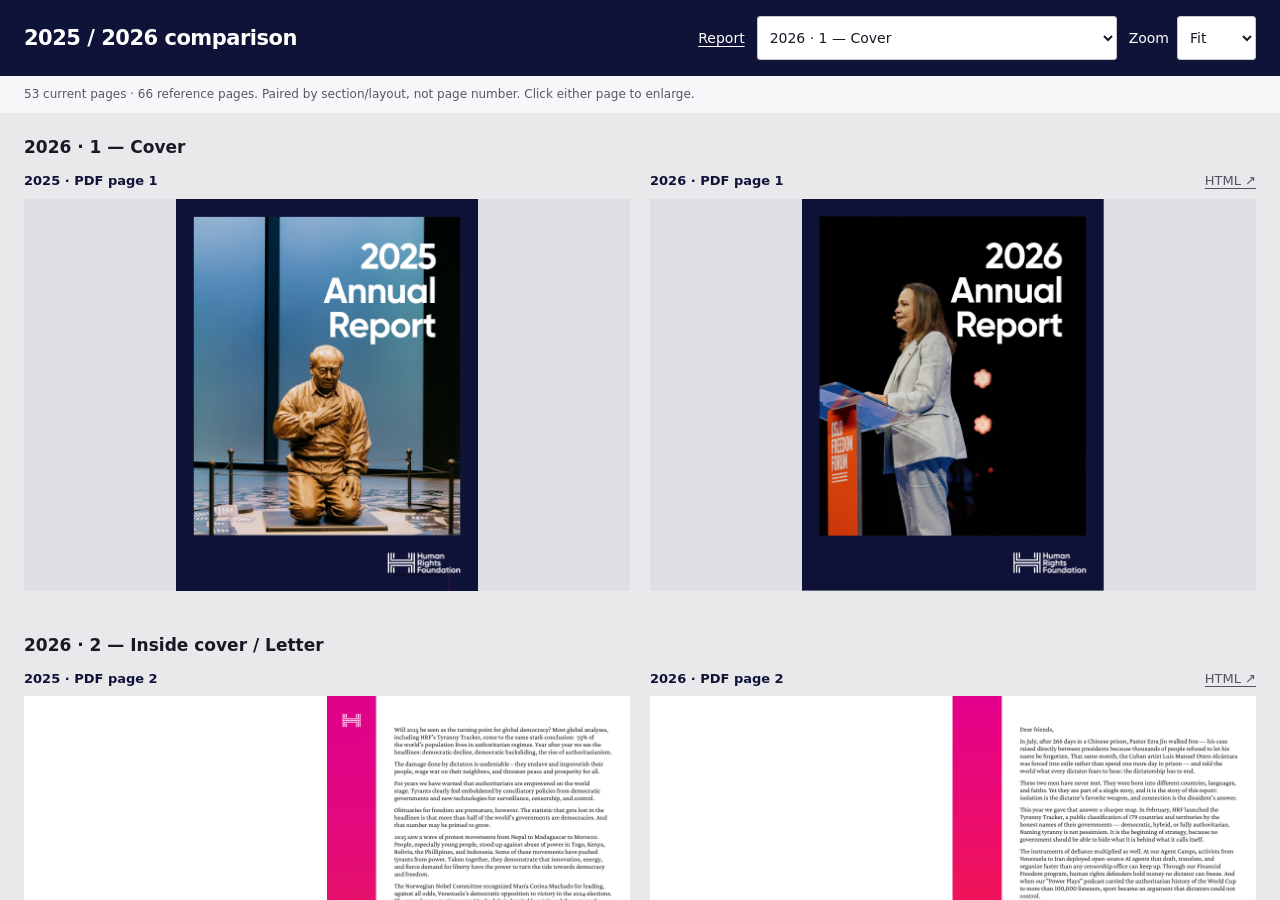
==== commit 8f24d218: "Apply reference layout corrections and verified media embeds" ====
--- a/compare.html
+++ b/compare.html
@@ -1 +1 @@
-<!doctype html><html lang="en"><head><meta charset="utf-8"><meta name="viewport" content="width=device-width,initial-scale=1"><meta name="robots" content="noindex,nofollow"><link rel="icon" href="data:,"><title>HRF · 2025 / 2026 comparison</title><style>*{box-sizing:border-box}body{margin:0;height:100vh;display:flex;flex-direction:column;overflow:hidden;background:#e9e9ec;color:#171925;font:14px/1.45 system-ui,sans-serif}header{background:#101338;color:white;padding:16px 24px;display:flex;align-items:center;justify-content:space-between;gap:18px;flex-wrap:wrap}h1{font-size:21px;letter-spacing:-.5px;margin:0}nav{display:flex;gap:12px;align-items:center;flex-wrap:wrap}a{color:inherit;text-underline-offset:3px}select{font:inherit;min-height:44px;max-width:360px;border:1px solid #c7c8d0;border-radius:3px;background:white;color:#171925;padding:8px}label{display:flex;align-items:center;gap:8px}.context{padding:10px 24px;color:#555766;font-size:12px;background:#f7f7f9}main{flex:1;min-height:0;overflow:auto;padding:22px 24px 50px}#pages{width:100%;margin:auto}.pair{margin:0 0 42px;scroll-margin-top:18px}h2{font-size:17px;margin:0 0 12px;font-weight:600}.columns{display:grid;grid-template-columns:minmax(0,1fr) minmax(0,1fr);gap:20px}figure{margin:0;min-width:0}figcaption{display:flex;align-items:center;justify-content:space-between;gap:12px;margin-bottom:8px;font-size:13px;color:#505363}figcaption strong{color:#101338}.paper{display:flex;justify-content:center;align-items:center;aspect-ratio:17/11;background:#dedfe5;overflow:hidden}.paper img{display:block;height:100%;width:auto;max-width:100%;object-fit:contain}.paper:has(img){cursor:zoom-in}.paper.empty{border:1px dashed #b8bbc7;color:#686b78;text-align:center;font-size:14px;background:#e9e9ec}.note{font-size:12px;color:#686b78;margin-top:8px}.extra-heading{font-size:22px;margin:55px 0 24px}a:focus-visible,select:focus-visible{outline:3px solid #f32878;outline-offset:3px}.sr-only{position:absolute;width:1px;height:1px;overflow:hidden;clip-path:inset(50%)}@media(max-width:700px){header{padding:12px}main{padding:16px 12px}.context{padding:8px 12px}select{max-width:260px}.columns{gap:12px}h1{font-size:19px}}@media print{body{height:auto;display:block;overflow:visible}header,.context{display:none}main{padding:0;overflow:visible}#pages{width:100%!important}.pair{break-after:page;break-inside:avoid}.extra-heading{break-before:page}}</style></head><body><header><h1>2025 / 2026 comparison</h1><nav><a href="./">Report</a><label><span class="sr-only">Jump to page</span><select id="jump"><option value="page-1">2026 · 1 — Cover</option><option value="page-2">2026 · 2 — Inside cover / Letter</option><option value="page-3">2026 · 3 — Wins &amp; Highlights — January–May</option><option value="page-4">2026 · 4 — Wins &amp; Highlights — June–December</option><option value="page-5">2026 · 5 — Quote / Contents</option><option value="page-6">2026 · 6 — Mission</option><option value="page-7">2026 · 7 — Media Impact</option><option value="page-8">2026 · 8 — HRF Op-Eds</option><option value="page-9">2026 · 9 — HRF Op-Eds</option><option value="page-10">2026 · 10 — Social Media Hits</option><option value="page-11">2026 · 11 — Legal Advocacy &amp; Policy Research</option><option value="page-12">2026 · 12 — Impact Litigation</option><option value="page-13">2026 · 13 — Impact Litigation</option><option value="page-14">2026 · 14 — Universal Periodic Reviews</option><option value="page-15">2026 · 15 — Tyranny Tracker</option><option value="page-16">2026 · 16 — Tyranny Tracker</option><option value="page-17">2026 · 17 — HRF 2026 Research Spotlight</option><option value="page-18">2026 · 18 — Global Advocacy &amp; Campaigns</option><option value="page-19">2026 · 19 — Art in Protest</option><option value="page-20">2026 · 20 — Combating Kleptocracy</option><option value="page-21">2026 · 21 — Wear Your Values</option><option value="page-22">2026 · 22 — Celebrities &amp; Dictators</option><option value="page-23">2026 · 23 — Financial Freedom</option><option value="page-24">2026 · 24 — Financial Freedom — events</option><option value="page-25">2026 · 25 — Financial Freedom — support</option><option value="page-26">2026 · 26 — AI for Individual Rights</option><option value="page-27">2026 · 27 — AI — research</option><option value="page-28">2026 · 28 — CCP Disruption Initiative</option><option value="page-29">2026 · 29 — Korea Desk</option><option value="page-30">2026 · 30 — Korea Desk</option><option value="page-31">2026 · 31 — Public Education &amp; Events</option><option value="page-32">2026 · 32 — Oslo Freedom Forum</option><option value="page-33">2026 · 33 — Interactive Programming</option><option value="page-34">2026 · 34 — Thulani Maseko Justice Prize</option><option value="page-35">2026 · 35 — Havel Prize</option><option value="page-36">2026 · 36 — Nobel Peace Prize Laureates</option><option value="page-37">2026 · 37 — College Freedom Forum</option><option value="page-38">2026 · 38 — HRF at Global Events</option><option value="page-39">2026 · 39 — George Ayittey Democracy Retreat</option><option value="page-40">2026 · 40 — Direct Support</option><option value="page-41">2026 · 41 — Microgrants</option><option value="page-42">2026 · 42 — Venezuela Solidarity Fund</option><option value="page-43">2026 · 43 — Freedom Fellowship</option><option value="page-44">2026 · 44 — Building Resilience &amp; Well-Being</option><option value="page-45">2026 · 45 — Direct Support</option><option value="page-46">2026 · 46 — Financials</option><option value="page-47">2026 · 47 — HRF Staff</option><option value="page-48">2026 · 48 — HRF Board &amp; International Council</option><option value="page-49">2026 · 49 — In Memoriam</option><option value="page-50">2026 · 50 — Join the Global Movement</option><option value="page-51">2026 · 51 — Contact</option><option value="page-52">2026 · 52 — Back cover</option><option value="reference-11">2025 · 11 — Luis Fernando Camacho</option><option value="reference-13">2025 · 13 — Policy Publications — continuation</option><option value="reference-18">2025 · 18 — Art in Protest — resident artists</option><option value="reference-19">2025 · 19 — Art in Protest — Roskilde</option><option value="reference-20">2025 · 20 — Art in Protest — exhibitions</option><option value="reference-21">2025 · 21 — Sai</option><option value="reference-24">2025 · 24 — Abdullah Ibhais</option><option value="reference-28">2025 · 28 — Financial Freedom — research</option><option value="reference-29">2025 · 29 — Anaïse Kanimba</option><option value="reference-32">2025 · 32 — Farida Nabourema</option><option value="reference-36">2025 · 36 — Kim Yumi</option><option value="reference-41">2025 · 41 — Grant Highlights</option><option value="reference-43">2025 · 43 — Belarus / Ukraine Solidarity Funds</option><option value="reference-55">2025 · 55 — HRF Op-Eds — continuation</option><option value="reference-56">2025 · 56 — Top Media Coverage</option><option value="reference-57">2025 · 57 — Top Media Coverage — continuation</option><option value="reference-58">2025 · 58 — Top Media Coverage — continuation</option></select></label><label>Zoom <select id="zoom"><option value="1">Fit</option><option value="1.5">150%</option><option value="2">200%</option></select></label></nav></header><div class="context">52 current pages · 66 reference pages. Paired by section/layout, not page number. Click either page to enlarge.</div><main aria-label="Page comparisons"><div id="pages"><section class="pair" id="page-1" data-current="1" data-reference="1"><h2>2026 · 1 — Cover</h2><div class="columns"><figure data-year="2025" data-page="1"><figcaption><strong>2025 · PDF page 1</strong></figcaption><a class="paper" href="comparison-assets/2025-23d5e40178-2x/page-001.webp" target="_blank" rel="noopener" aria-label="Enlarge 2025 PDF page 1"><img loading="lazy" decoding="async" width="1224" height="1584" src="comparison-assets/2025-23d5e40178-2x/page-001.webp" alt="2025 PDF page 1"></a></figure><figure data-year="2026" data-page="1"><figcaption><strong>2026 · PDF page 1</strong><a href="report.html?spread=1" target="_blank" rel="noopener">HTML ↗</a></figcaption><a class="paper" href="comparison-assets/2026-e3c6b08cc5-2x/page-001.webp" target="_blank" rel="noopener" aria-label="Enlarge 2026 PDF page 1"><img loading="lazy" decoding="async" width="1224" height="1584" src="comparison-assets/2026-e3c6b08cc5-2x/page-001.webp" alt="2026 PDF page 1"></a></figure></div></section><section class="pair" id="page-2" data-current="2" data-reference="2"><h2>2026 · 2 — Inside cover / Letter</h2><div class="columns"><figure data-year="2025" data-page="2"><figcaption><strong>2025 · PDF page 2</strong></figcaption><a class="paper" href="comparison-assets/2025-23d5e40178-2x/page-002.webp" target="_blank" rel="noopener" aria-label="Enlarge 2025 PDF page 2"><img loading="lazy" decoding="async" width="2448" height="1584" src="comparison-assets/2025-23d5e40178-2x/page-002.webp" alt="2025 PDF page 2"></a></figure><figure data-year="2026" data-page="2"><figcaption><strong>2026 · PDF page 2</strong><a href="report.html?spread=2" target="_blank" rel="noopener">HTML ↗</a></figcaption><a class="paper" href="comparison-assets/2026-e3c6b08cc5-2x/page-002.webp" target="_blank" rel="noopener" aria-label="Enlarge 2026 PDF page 2"><img loading="lazy" decoding="async" width="2448" height="1584" src="comparison-assets/2026-e3c6b08cc5-2x/page-002.webp" alt="2026 PDF page 2"></a></figure></div></section><section class="pair" id="page-3" data-current="3" data-reference="3"><h2>2026 · 3 — Wins &amp; Highlights — January–May</h2><div class="columns"><figure data-year="2025" data-page="3"><figcaption><strong>2025 · PDF page 3</strong></figcaption><a class="paper" href="comparison-assets/2025-23d5e40178-2x/page-003.webp" target="_blank" rel="noopener" aria-label="Enlarge 2025 PDF page 3"><img loading="lazy" decoding="async" width="2448" height="1584" src="comparison-assets/2025-23d5e40178-2x/page-003.webp" alt="2025 PDF page 3"></a></figure><figure data-year="2026" data-page="3"><figcaption><strong>2026 · PDF page 3</strong><a href="report.html?spread=3" target="_blank" rel="noopener">HTML ↗</a></figcaption><a class="paper" href="comparison-assets/2026-e3c6b08cc5-2x/page-003.webp" target="_blank" rel="noopener" aria-label="Enlarge 2026 PDF page 3"><img loading="lazy" decoding="async" width="2448" height="1584" src="comparison-assets/2026-e3c6b08cc5-2x/page-003.webp" alt="2026 PDF page 3"></a></figure></div></section><section class="pair" id="page-4" data-current="4" data-reference="4"><h2>2026 · 4 — Wins &amp; Highlights — June–December</h2><div class="columns"><figure data-year="2025" data-page="4"><figcaption><strong>2025 · PDF page 4</strong></figcaption><a class="paper" href="comparison-assets/2025-23d5e40178-2x/page-004.webp" target="_blank" rel="noopener" aria-label="Enlarge 2025 PDF page 4"><img loading="lazy" decoding="async" width="2448" height="1584" src="comparison-assets/2025-23d5e40178-2x/page-004.webp" alt="2025 PDF page 4"></a></figure><figure data-year="2026" data-page="4"><figcaption><strong>2026 · PDF page 4</strong><a href="report.html?spread=4" target="_blank" rel="noopener">HTML ↗</a></figcaption><a class="paper" href="comparison-assets/2026-e3c6b08cc5-2x/page-004.webp" target="_blank" rel="noopener" aria-label="Enlarge 2026 PDF page 4"><img loading="lazy" decoding="async" width="2448" height="1584" src="comparison-assets/2026-e3c6b08cc5-2x/page-004.webp" alt="2026 PDF page 4"></a></figure></div></section><section class="pair" id="page-5" data-current="5" data-reference="5"><h2>2026 · 5 — Quote / Contents</h2><div class="columns"><figure data-year="2025" data-page="5"><figcaption><strong>2025 · PDF page 5</strong></figcaption><a class="paper" href="comparison-assets/2025-23d5e40178-2x/page-005.webp" target="_blank" rel="noopener" aria-label="Enlarge 2025 PDF page 5"><img loading="lazy" decoding="async" width="2448" height="1584" src="comparison-assets/2025-23d5e40178-2x/page-005.webp" alt="2025 PDF page 5"></a></figure><figure data-year="2026" data-page="5"><figcaption><strong>2026 · PDF page 5</strong><a href="report.html?spread=5" target="_blank" rel="noopener">HTML ↗</a></figcaption><a class="paper" href="comparison-assets/2026-e3c6b08cc5-2x/page-005.webp" target="_blank" rel="noopener" aria-label="Enlarge 2026 PDF page 5"><img loading="lazy" decoding="async" width="2448" height="1584" src="comparison-assets/2026-e3c6b08cc5-2x/page-005.webp" alt="2026 PDF page 5"></a></figure></div></section><section class="pair" id="page-6" data-current="6" data-reference="6"><h2>2026 · 6 — Mission</h2><div class="columns"><figure data-year="2025" data-page="6"><figcaption><strong>2025 · PDF page 6</strong></figcaption><a class="paper" href="comparison-assets/2025-23d5e40178-2x/page-006.webp" target="_blank" rel="noopener" aria-label="Enlarge 2025 PDF page 6"><img loading="lazy" decoding="async" width="2448" height="1584" src="comparison-assets/2025-23d5e40178-2x/page-006.webp" alt="2025 PDF page 6"></a></figure><figure data-year="2026" data-page="6"><figcaption><strong>2026 · PDF page 6</strong><a href="report.html?spread=6" target="_blank" rel="noopener">HTML ↗</a></figcaption><a class="paper" href="comparison-assets/2026-e3c6b08cc5-2x/page-006.webp" target="_blank" rel="noopener" aria-label="Enlarge 2026 PDF page 6"><img loading="lazy" decoding="async" width="2448" height="1584" src="comparison-assets/2026-e3c6b08cc5-2x/page-006.webp" alt="2026 PDF page 6"></a></figure></div></section><section class="pair" id="page-7" data-current="7" data-reference="52"><h2>2026 · 7 — Media Impact</h2><div class="columns"><figure data-year="2025" data-page="52"><figcaption><strong>2025 · PDF page 52</strong></figcaption><a class="paper" href="comparison-assets/2025-23d5e40178-2x/page-052.webp" target="_blank" rel="noopener" aria-label="Enlarge 2025 PDF page 52"><img loading="lazy" decoding="async" width="2448" height="1584" src="comparison-assets/2025-23d5e40178-2x/page-052.webp" alt="2025 PDF page 52"></a></figure><figure data-year="2026" data-page="7"><figcaption><strong>2026 · PDF page 7</strong><a href="report.html?spread=7" target="_blank" rel="noopener">HTML ↗</a></figcaption><a class="paper" href="comparison-assets/2026-e3c6b08cc5-2x/page-007.webp" target="_blank" rel="noopener" aria-label="Enlarge 2026 PDF page 7"><img loading="lazy" decoding="async" width="2448" height="1584" src="comparison-assets/2026-e3c6b08cc5-2x/page-007.webp" alt="2026 PDF page 7"></a></figure></div></section><section class="pair" id="page-8" data-current="8" data-reference="53"><h2>2026 · 8 — HRF Op-Eds</h2><div class="columns"><figure data-year="2025" data-page="53"><figcaption><strong>2025 · PDF page 53</strong></figcaption><a class="paper" href="comparison-assets/2025-23d5e40178-2x/page-053.webp" target="_blank" rel="noopener" aria-label="Enlarge 2025 PDF page 53"><img loading="lazy" decoding="async" width="2448" height="1584" src="comparison-assets/2025-23d5e40178-2x/page-053.webp" alt="2025 PDF page 53"></a></figure><figure data-year="2026" data-page="8"><figcaption><strong>2026 · PDF page 8</strong><a href="report.html?spread=8" target="_blank" rel="noopener">HTML ↗</a></figcaption><a class="paper" href="comparison-assets/2026-e3c6b08cc5-2x/page-008.webp" target="_blank" rel="noopener" aria-label="Enlarge 2026 PDF page 8"><img loading="lazy" decoding="async" width="2448" height="1584" src="comparison-assets/2026-e3c6b08cc5-2x/page-008.webp" alt="2026 PDF page 8"></a></figure></div></section><section class="pair" id="page-9" data-current="9" data-reference="54"><h2>2026 · 9 — HRF Op-Eds</h2><div class="columns"><figure data-year="2025" data-page="54"><figcaption><strong>2025 · PDF page 54</strong></figcaption><a class="paper" href="comparison-assets/2025-23d5e40178-2x/page-054.webp" target="_blank" rel="noopener" aria-label="Enlarge 2025 PDF page 54"><img loading="lazy" decoding="async" width="2448" height="1584" src="comparison-assets/2025-23d5e40178-2x/page-054.webp" alt="2025 PDF page 54"></a></figure><figure data-year="2026" data-page="9"><figcaption><strong>2026 · PDF page 9</strong><a href="report.html?spread=9" target="_blank" rel="noopener">HTML ↗</a></figcaption><a class="paper" href="comparison-assets/2026-e3c6b08cc5-2x/page-009.webp" target="_blank" rel="noopener" aria-label="Enlarge 2026 PDF page 9"><img loading="lazy" decoding="async" width="2448" height="1584" src="comparison-assets/2026-e3c6b08cc5-2x/page-009.webp" alt="2026 PDF page 9"></a></figure></div></section><section class="pair" id="page-10" data-current="10" data-reference="59"><h2>2026 · 10 — Social Media Hits</h2><div class="columns"><figure data-year="2025" data-page="59"><figcaption><strong>2025 · PDF page 59</strong></figcaption><a class="paper" href="comparison-assets/2025-23d5e40178-2x/page-059.webp" target="_blank" rel="noopener" aria-label="Enlarge 2025 PDF page 59"><img loading="lazy" decoding="async" width="2448" height="1584" src="comparison-assets/2025-23d5e40178-2x/page-059.webp" alt="2025 PDF page 59"></a></figure><figure data-year="2026" data-page="10"><figcaption><strong>2026 · PDF page 10</strong><a href="report.html?spread=10" target="_blank" rel="noopener">HTML ↗</a></figcaption><a class="paper" href="comparison-assets/2026-e3c6b08cc5-2x/page-010.webp" target="_blank" rel="noopener" aria-label="Enlarge 2026 PDF page 10"><img loading="lazy" decoding="async" width="2448" height="1584" src="comparison-assets/2026-e3c6b08cc5-2x/page-010.webp" alt="2026 PDF page 10"></a></figure></div></section><section class="pair" id="page-11" data-current="11" data-reference="7"><h2>2026 · 11 — Legal Advocacy &amp; Policy Research</h2><div class="columns"><figure data-year="2025" data-page="7"><figcaption><strong>2025 · PDF page 7</strong></figcaption><a class="paper" href="comparison-assets/2025-23d5e40178-2x/page-007.webp" target="_blank" rel="noopener" aria-label="Enlarge 2025 PDF page 7"><img loading="lazy" decoding="async" width="2448" height="1584" src="comparison-assets/2025-23d5e40178-2x/page-007.webp" alt="2025 PDF page 7"></a></figure><figure data-year="2026" data-page="11"><figcaption><strong>2026 · PDF page 11</strong><a href="report.html?spread=11" target="_blank" rel="noopener">HTML ↗</a></figcaption><a class="paper" href="comparison-assets/2026-e3c6b08cc5-2x/page-011.webp" target="_blank" rel="noopener" aria-label="Enlarge 2026 PDF page 11"><img loading="lazy" decoding="async" width="2448" height="1584" src="comparison-assets/2026-e3c6b08cc5-2x/page-011.webp" alt="2026 PDF page 11"></a></figure></div></section><section class="pair" id="page-12" data-current="12" data-reference="9"><h2>2026 · 12 — Impact Litigation</h2><div class="columns"><figure data-year="2025" data-page="9"><figcaption><strong>2025 · PDF page 9</strong></figcaption><a class="paper" href="comparison-assets/2025-23d5e40178-2x/page-009.webp" target="_blank" rel="noopener" aria-label="Enlarge 2025 PDF page 9"><img loading="lazy" decoding="async" width="2448" height="1584" src="comparison-assets/2025-23d5e40178-2x/page-009.webp" alt="2025 PDF page 9"></a></figure><figure data-year="2026" data-page="12"><figcaption><strong>2026 · PDF page 12</strong><a href="report.html?spread=12" target="_blank" rel="noopener">HTML ↗</a></figcaption><a class="paper" href="comparison-assets/2026-e3c6b08cc5-2x/page-012.webp" target="_blank" rel="noopener" aria-label="Enlarge 2026 PDF page 12"><img loading="lazy" decoding="async" width="2448" height="1584" src="comparison-assets/2026-e3c6b08cc5-2x/page-012.webp" alt="2026 PDF page 12"></a></figure></div></section><section class="pair" id="page-13" data-current="13" data-reference="10"><h2>2026 · 13 — Impact Litigation</h2><div class="columns"><figure data-year="2025" data-page="10"><figcaption><strong>2025 · PDF page 10</strong></figcaption><a class="paper" href="comparison-assets/2025-23d5e40178-2x/page-010.webp" target="_blank" rel="noopener" aria-label="Enlarge 2025 PDF page 10"><img loading="lazy" decoding="async" width="2448" height="1584" src="comparison-assets/2025-23d5e40178-2x/page-010.webp" alt="2025 PDF page 10"></a></figure><figure data-year="2026" data-page="13"><figcaption><strong>2026 · PDF page 13</strong><a href="report.html?spread=13" target="_blank" rel="noopener">HTML ↗</a></figcaption><a class="paper" href="comparison-assets/2026-e3c6b08cc5-2x/page-013.webp" target="_blank" rel="noopener" aria-label="Enlarge 2026 PDF page 13"><img loading="lazy" decoding="async" width="2448" height="1584" src="comparison-assets/2026-e3c6b08cc5-2x/page-013.webp" alt="2026 PDF page 13"></a></figure></div></section><section class="pair" id="page-14" data-current="14" data-reference="14"><h2>2026 · 14 — Universal Periodic Reviews</h2><div class="columns"><figure data-year="2025" data-page="14"><figcaption><strong>2025 · PDF page 14</strong></figcaption><a class="paper" href="comparison-assets/2025-23d5e40178-2x/page-014.webp" target="_blank" rel="noopener" aria-label="Enlarge 2025 PDF page 14"><img loading="lazy" decoding="async" width="2448" height="1584" src="comparison-assets/2025-23d5e40178-2x/page-014.webp" alt="2025 PDF page 14"></a></figure><figure data-year="2026" data-page="14"><figcaption><strong>2026 · PDF page 14</strong><a href="report.html?spread=14" target="_blank" rel="noopener">HTML ↗</a></figcaption><a class="paper" href="comparison-assets/2026-e3c6b08cc5-2x/page-014.webp" target="_blank" rel="noopener" aria-label="Enlarge 2026 PDF page 14"><img loading="lazy" decoding="async" width="2448" height="1584" src="comparison-assets/2026-e3c6b08cc5-2x/page-014.webp" alt="2026 PDF page 14"></a></figure></div></section><section class="pair" id="page-15" data-current="15" data-reference="8"><h2>2026 · 15 — Tyranny Tracker</h2><div class="columns"><figure data-year="2025" data-page="8"><figcaption><strong>2025 · PDF page 8</strong></figcaption><a class="paper" href="comparison-assets/2025-23d5e40178-2x/page-008.webp" target="_blank" rel="noopener" aria-label="Enlarge 2025 PDF page 8"><img loading="lazy" decoding="async" width="2448" height="1584" src="comparison-assets/2025-23d5e40178-2x/page-008.webp" alt="2025 PDF page 8"></a></figure><figure data-year="2026" data-page="15"><figcaption><strong>2026 · PDF page 15</strong><a href="report.html?spread=15" target="_blank" rel="noopener">HTML ↗</a></figcaption><a class="paper" href="comparison-assets/2026-e3c6b08cc5-2x/page-015.webp" target="_blank" rel="noopener" aria-label="Enlarge 2026 PDF page 15"><img loading="lazy" decoding="async" width="2448" height="1584" src="comparison-assets/2026-e3c6b08cc5-2x/page-015.webp" alt="2026 PDF page 15"></a></figure></div></section><section class="pair" id="page-16" data-current="16" data-reference="8"><h2>2026 · 16 — Tyranny Tracker</h2><div class="columns"><figure data-year="2025" data-page="8"><figcaption><strong>2025 · PDF page 8</strong></figcaption><a class="paper" href="comparison-assets/2025-23d5e40178-2x/page-008.webp" target="_blank" rel="noopener" aria-label="Enlarge 2025 PDF page 8"><img loading="lazy" decoding="async" width="2448" height="1584" src="comparison-assets/2025-23d5e40178-2x/page-008.webp" alt="2025 PDF page 8"></a></figure><figure data-year="2026" data-page="16"><figcaption><strong>2026 · PDF page 16</strong><a href="report.html?spread=16" target="_blank" rel="noopener">HTML ↗</a></figcaption><a class="paper" href="comparison-assets/2026-e3c6b08cc5-2x/page-016.webp" target="_blank" rel="noopener" aria-label="Enlarge 2026 PDF page 16"><img loading="lazy" decoding="async" width="2448" height="1584" src="comparison-assets/2026-e3c6b08cc5-2x/page-016.webp" alt="2026 PDF page 16"></a></figure></div></section><section class="pair" id="page-17" data-current="17" data-reference="12"><h2>2026 · 17 — HRF 2026 Research Spotlight</h2><div class="columns"><figure data-year="2025" data-page="12"><figcaption><strong>2025 · PDF page 12</strong></figcaption><a class="paper" href="comparison-assets/2025-23d5e40178-2x/page-012.webp" target="_blank" rel="noopener" aria-label="Enlarge 2025 PDF page 12"><img loading="lazy" decoding="async" width="2448" height="1584" src="comparison-assets/2025-23d5e40178-2x/page-012.webp" alt="2025 PDF page 12"></a></figure><figure data-year="2026" data-page="17"><figcaption><strong>2026 · PDF page 17</strong><a href="report.html?spread=17" target="_blank" rel="noopener">HTML ↗</a></figcaption><a class="paper" href="comparison-assets/2026-e3c6b08cc5-2x/page-017.webp" target="_blank" rel="noopener" aria-label="Enlarge 2026 PDF page 17"><img loading="lazy" decoding="async" width="2448" height="1584" src="comparison-assets/2026-e3c6b08cc5-2x/page-017.webp" alt="2026 PDF page 17"></a></figure></div><p class="note">Related 2025 policy/research section.</p></section><section class="pair" id="page-18" data-current="18" data-reference="16"><h2>2026 · 18 — Global Advocacy &amp; Campaigns</h2><div class="columns"><figure data-year="2025" data-page="16"><figcaption><strong>2025 · PDF page 16</strong></figcaption><a class="paper" href="comparison-assets/2025-23d5e40178-2x/page-016.webp" target="_blank" rel="noopener" aria-label="Enlarge 2025 PDF page 16"><img loading="lazy" decoding="async" width="2448" height="1584" src="comparison-assets/2025-23d5e40178-2x/page-016.webp" alt="2025 PDF page 16"></a></figure><figure data-year="2026" data-page="18"><figcaption><strong>2026 · PDF page 18</strong><a href="report.html?spread=18" target="_blank" rel="noopener">HTML ↗</a></figcaption><a class="paper" href="comparison-assets/2026-e3c6b08cc5-2x/page-018.webp" target="_blank" rel="noopener" aria-label="Enlarge 2026 PDF page 18"><img loading="lazy" decoding="async" width="2448" height="1584" src="comparison-assets/2026-e3c6b08cc5-2x/page-018.webp" alt="2026 PDF page 18"></a></figure></div></section><section class="pair" id="page-19" data-current="19" data-reference="17"><h2>2026 · 19 — Art in Protest</h2><div class="columns"><figure data-year="2025" data-page="17"><figcaption><strong>2025 · PDF page 17</strong></figcaption><a class="paper" href="comparison-assets/2025-23d5e40178-2x/page-017.webp" target="_blank" rel="noopener" aria-label="Enlarge 2025 PDF page 17"><img loading="lazy" decoding="async" width="2448" height="1584" src="comparison-assets/2025-23d5e40178-2x/page-017.webp" alt="2025 PDF page 17"></a></figure><figure data-year="2026" data-page="19"><figcaption><strong>2026 · PDF page 19</strong><a href="report.html?spread=19" target="_blank" rel="noopener">HTML ↗</a></figcaption><a class="paper" href="comparison-assets/2026-e3c6b08cc5-2x/page-019.webp" target="_blank" rel="noopener" aria-label="Enlarge 2026 PDF page 19"><img loading="lazy" decoding="async" width="2448" height="1584" src="comparison-assets/2026-e3c6b08cc5-2x/page-019.webp" alt="2026 PDF page 19"></a></figure></div></section><section class="pair" id="page-20" data-current="20" data-reference="15"><h2>2026 · 20 — Combating Kleptocracy</h2><div class="columns"><figure data-year="2025" data-page="15"><figcaption><strong>2025 · PDF page 15</strong></figcaption><a class="paper" href="comparison-assets/2025-23d5e40178-2x/page-015.webp" target="_blank" rel="noopener" aria-label="Enlarge 2025 PDF page 15"><img loading="lazy" decoding="async" width="2448" height="1584" src="comparison-assets/2025-23d5e40178-2x/page-015.webp" alt="2025 PDF page 15"></a></figure><figure data-year="2026" data-page="20"><figcaption><strong>2026 · PDF page 20</strong><a href="report.html?spread=20" target="_blank" rel="noopener">HTML ↗</a></figcaption><a class="paper" href="comparison-assets/2026-e3c6b08cc5-2x/page-020.webp" target="_blank" rel="noopener" aria-label="Enlarge 2026 PDF page 20"><img loading="lazy" decoding="async" width="2448" height="1584" src="comparison-assets/2026-e3c6b08cc5-2x/page-020.webp" alt="2026 PDF page 20"></a></figure></div></section><section class="pair" id="page-21" data-current="21" data-reference="22"><h2>2026 · 21 — Wear Your Values</h2><div class="columns"><figure data-year="2025" data-page="22"><figcaption><strong>2025 · PDF page 22</strong></figcaption><a class="paper" href="comparison-assets/2025-23d5e40178-2x/page-022.webp" target="_blank" rel="noopener" aria-label="Enlarge 2025 PDF page 22"><img loading="lazy" decoding="async" width="2448" height="1584" src="comparison-assets/2025-23d5e40178-2x/page-022.webp" alt="2025 PDF page 22"></a></figure><figure data-year="2026" data-page="21"><figcaption><strong>2026 · PDF page 21</strong><a href="report.html?spread=21" target="_blank" rel="noopener">HTML ↗</a></figcaption><a class="paper" href="comparison-assets/2026-e3c6b08cc5-2x/page-021.webp" target="_blank" rel="noopener" aria-label="Enlarge 2026 PDF page 21"><img loading="lazy" decoding="async" width="2448" height="1584" src="comparison-assets/2026-e3c6b08cc5-2x/page-021.webp" alt="2026 PDF page 21"></a></figure></div></section><section class="pair" id="page-22" data-current="22" data-reference="23"><h2>2026 · 22 — Celebrities &amp; Dictators</h2><div class="columns"><figure data-year="2025" data-page="23"><figcaption><strong>2025 · PDF page 23</strong></figcaption><a class="paper" href="comparison-assets/2025-23d5e40178-2x/page-023.webp" target="_blank" rel="noopener" aria-label="Enlarge 2025 PDF page 23"><img loading="lazy" decoding="async" width="2448" height="1584" src="comparison-assets/2025-23d5e40178-2x/page-023.webp" alt="2025 PDF page 23"></a></figure><figure data-year="2026" data-page="22"><figcaption><strong>2026 · PDF page 22</strong><a href="report.html?spread=22" target="_blank" rel="noopener">HTML ↗</a></figcaption><a class="paper" href="comparison-assets/2026-e3c6b08cc5-2x/page-022.webp" target="_blank" rel="noopener" aria-label="Enlarge 2026 PDF page 22"><img loading="lazy" decoding="async" width="2448" height="1584" src="comparison-assets/2026-e3c6b08cc5-2x/page-022.webp" alt="2026 PDF page 22"></a></figure></div></section><section class="pair" id="page-23" data-current="23" data-reference="25"><h2>2026 · 23 — Financial Freedom</h2><div class="columns"><figure data-year="2025" data-page="25"><figcaption><strong>2025 · PDF page 25</strong></figcaption><a class="paper" href="comparison-assets/2025-23d5e40178-2x/page-025.webp" target="_blank" rel="noopener" aria-label="Enlarge 2025 PDF page 25"><img loading="lazy" decoding="async" width="2448" height="1584" src="comparison-assets/2025-23d5e40178-2x/page-025.webp" alt="2025 PDF page 25"></a></figure><figure data-year="2026" data-page="23"><figcaption><strong>2026 · PDF page 23</strong><a href="report.html?spread=23" target="_blank" rel="noopener">HTML ↗</a></figcaption><a class="paper" href="comparison-assets/2026-e3c6b08cc5-2x/page-023.webp" target="_blank" rel="noopener" aria-label="Enlarge 2026 PDF page 23"><img loading="lazy" decoding="async" width="2448" height="1584" src="comparison-assets/2026-e3c6b08cc5-2x/page-023.webp" alt="2026 PDF page 23"></a></figure></div></section><section class="pair" id="page-24" data-current="24" data-reference="26"><h2>2026 · 24 — Financial Freedom — events</h2><div class="columns"><figure data-year="2025" data-page="26"><figcaption><strong>2025 · PDF page 26</strong></figcaption><a class="paper" href="comparison-assets/2025-23d5e40178-2x/page-026.webp" target="_blank" rel="noopener" aria-label="Enlarge 2025 PDF page 26"><img loading="lazy" decoding="async" width="2448" height="1584" src="comparison-assets/2025-23d5e40178-2x/page-026.webp" alt="2025 PDF page 26"></a></figure><figure data-year="2026" data-page="24"><figcaption><strong>2026 · PDF page 24</strong><a href="report.html?spread=24" target="_blank" rel="noopener">HTML ↗</a></figcaption><a class="paper" href="comparison-assets/2026-e3c6b08cc5-2x/page-024.webp" target="_blank" rel="noopener" aria-label="Enlarge 2026 PDF page 24"><img loading="lazy" decoding="async" width="2448" height="1584" src="comparison-assets/2026-e3c6b08cc5-2x/page-024.webp" alt="2026 PDF page 24"></a></figure></div></section><section class="pair" id="page-25" data-current="25" data-reference="27"><h2>2026 · 25 — Financial Freedom — support</h2><div class="columns"><figure data-year="2025" data-page="27"><figcaption><strong>2025 · PDF page 27</strong></figcaption><a class="paper" href="comparison-assets/2025-23d5e40178-2x/page-027.webp" target="_blank" rel="noopener" aria-label="Enlarge 2025 PDF page 27"><img loading="lazy" decoding="async" width="2448" height="1584" src="comparison-assets/2025-23d5e40178-2x/page-027.webp" alt="2025 PDF page 27"></a></figure><figure data-year="2026" data-page="25"><figcaption><strong>2026 · PDF page 25</strong><a href="report.html?spread=25" target="_blank" rel="noopener">HTML ↗</a></figcaption><a class="paper" href="comparison-assets/2026-e3c6b08cc5-2x/page-025.webp" target="_blank" rel="noopener" aria-label="Enlarge 2026 PDF page 25"><img loading="lazy" decoding="async" width="2448" height="1584" src="comparison-assets/2026-e3c6b08cc5-2x/page-025.webp" alt="2026 PDF page 25"></a></figure></div></section><section class="pair" id="page-26" data-current="26" data-reference="30"><h2>2026 · 26 — AI for Individual Rights</h2><div class="columns"><figure data-year="2025" data-page="30"><figcaption><strong>2025 · PDF page 30</strong></figcaption><a class="paper" href="comparison-assets/2025-23d5e40178-2x/page-030.webp" target="_blank" rel="noopener" aria-label="Enlarge 2025 PDF page 30"><img loading="lazy" decoding="async" width="2448" height="1584" src="comparison-assets/2025-23d5e40178-2x/page-030.webp" alt="2025 PDF page 30"></a></figure><figure data-year="2026" data-page="26"><figcaption><strong>2026 · PDF page 26</strong><a href="report.html?spread=26" target="_blank" rel="noopener">HTML ↗</a></figcaption><a class="paper" href="comparison-assets/2026-e3c6b08cc5-2x/page-026.webp" target="_blank" rel="noopener" aria-label="Enlarge 2026 PDF page 26"><img loading="lazy" decoding="async" width="2448" height="1584" src="comparison-assets/2026-e3c6b08cc5-2x/page-026.webp" alt="2026 PDF page 26"></a></figure></div></section><section class="pair" id="page-27" data-current="27" data-reference="31"><h2>2026 · 27 — AI — research</h2><div class="columns"><figure data-year="2025" data-page="31"><figcaption><strong>2025 · PDF page 31</strong></figcaption><a class="paper" href="comparison-assets/2025-23d5e40178-2x/page-031.webp" target="_blank" rel="noopener" aria-label="Enlarge 2025 PDF page 31"><img loading="lazy" decoding="async" width="2448" height="1584" src="comparison-assets/2025-23d5e40178-2x/page-031.webp" alt="2025 PDF page 31"></a></figure><figure data-year="2026" data-page="27"><figcaption><strong>2026 · PDF page 27</strong><a href="report.html?spread=27" target="_blank" rel="noopener">HTML ↗</a></figcaption><a class="paper" href="comparison-assets/2026-e3c6b08cc5-2x/page-027.webp" target="_blank" rel="noopener" aria-label="Enlarge 2026 PDF page 27"><img loading="lazy" decoding="async" width="2448" height="1584" src="comparison-assets/2026-e3c6b08cc5-2x/page-027.webp" alt="2026 PDF page 27"></a></figure></div></section><section class="pair" id="page-28" data-current="28" data-reference="33"><h2>2026 · 28 — CCP Disruption Initiative</h2><div class="columns"><figure data-year="2025" data-page="33"><figcaption><strong>2025 · PDF page 33</strong></figcaption><a class="paper" href="comparison-assets/2025-23d5e40178-2x/page-033.webp" target="_blank" rel="noopener" aria-label="Enlarge 2025 PDF page 33"><img loading="lazy" decoding="async" width="2448" height="1584" src="comparison-assets/2025-23d5e40178-2x/page-033.webp" alt="2025 PDF page 33"></a></figure><figure data-year="2026" data-page="28"><figcaption><strong>2026 · PDF page 28</strong><a href="report.html?spread=28" target="_blank" rel="noopener">HTML ↗</a></figcaption><a class="paper" href="comparison-assets/2026-e3c6b08cc5-2x/page-028.webp" target="_blank" rel="noopener" aria-label="Enlarge 2026 PDF page 28"><img loading="lazy" decoding="async" width="2448" height="1584" src="comparison-assets/2026-e3c6b08cc5-2x/page-028.webp" alt="2026 PDF page 28"></a></figure></div></section><section class="pair" id="page-29" data-current="29" data-reference="34"><h2>2026 · 29 — Korea Desk</h2><div class="columns"><figure data-year="2025" data-page="34"><figcaption><strong>2025 · PDF page 34</strong></figcaption><a class="paper" href="comparison-assets/2025-23d5e40178-2x/page-034.webp" target="_blank" rel="noopener" aria-label="Enlarge 2025 PDF page 34"><img loading="lazy" decoding="async" width="2448" height="1584" src="comparison-assets/2025-23d5e40178-2x/page-034.webp" alt="2025 PDF page 34"></a></figure><figure data-year="2026" data-page="29"><figcaption><strong>2026 · PDF page 29</strong><a href="report.html?spread=29" target="_blank" rel="noopener">HTML ↗</a></figcaption><a class="paper" href="comparison-assets/2026-e3c6b08cc5-2x/page-029.webp" target="_blank" rel="noopener" aria-label="Enlarge 2026 PDF page 29"><img loading="lazy" decoding="async" width="2448" height="1584" src="comparison-assets/2026-e3c6b08cc5-2x/page-029.webp" alt="2026 PDF page 29"></a></figure></div></section><section class="pair" id="page-30" data-current="30" data-reference="35"><h2>2026 · 30 — Korea Desk</h2><div class="columns"><figure data-year="2025" data-page="35"><figcaption><strong>2025 · PDF page 35</strong></figcaption><a class="paper" href="comparison-assets/2025-23d5e40178-2x/page-035.webp" target="_blank" rel="noopener" aria-label="Enlarge 2025 PDF page 35"><img loading="lazy" decoding="async" width="2448" height="1584" src="comparison-assets/2025-23d5e40178-2x/page-035.webp" alt="2025 PDF page 35"></a></figure><figure data-year="2026" data-page="30"><figcaption><strong>2026 · PDF page 30</strong><a href="report.html?spread=30" target="_blank" rel="noopener">HTML ↗</a></figcaption><a class="paper" href="comparison-assets/2026-e3c6b08cc5-2x/page-030.webp" target="_blank" rel="noopener" aria-label="Enlarge 2026 PDF page 30"><img loading="lazy" decoding="async" width="2448" height="1584" src="comparison-assets/2026-e3c6b08cc5-2x/page-030.webp" alt="2026 PDF page 30"></a></figure></div></section><section class="pair" id="page-31" data-current="31" data-reference="45"><h2>2026 · 31 — Public Education &amp; Events</h2><div class="columns"><figure data-year="2025" data-page="45"><figcaption><strong>2025 · PDF page 45</strong></figcaption><a class="paper" href="comparison-assets/2025-23d5e40178-2x/page-045.webp" target="_blank" rel="noopener" aria-label="Enlarge 2025 PDF page 45"><img loading="lazy" decoding="async" width="2448" height="1584" src="comparison-assets/2025-23d5e40178-2x/page-045.webp" alt="2025 PDF page 45"></a></figure><figure data-year="2026" data-page="31"><figcaption><strong>2026 · PDF page 31</strong><a href="report.html?spread=31" target="_blank" rel="noopener">HTML ↗</a></figcaption><a class="paper" href="comparison-assets/2026-e3c6b08cc5-2x/page-031.webp" target="_blank" rel="noopener" aria-label="Enlarge 2026 PDF page 31"><img loading="lazy" decoding="async" width="2448" height="1584" src="comparison-assets/2026-e3c6b08cc5-2x/page-031.webp" alt="2026 PDF page 31"></a></figure></div></section><section class="pair" id="page-32" data-current="32" data-reference="46"><h2>2026 · 32 — Oslo Freedom Forum</h2><div class="columns"><figure data-year="2025" data-page="46"><figcaption><strong>2025 · PDF page 46</strong></figcaption><a class="paper" href="comparison-assets/2025-23d5e40178-2x/page-046.webp" target="_blank" rel="noopener" aria-label="Enlarge 2025 PDF page 46"><img loading="lazy" decoding="async" width="2448" height="1584" src="comparison-assets/2025-23d5e40178-2x/page-046.webp" alt="2025 PDF page 46"></a></figure><figure data-year="2026" data-page="32"><figcaption><strong>2026 · PDF page 32</strong><a href="report.html?spread=32" target="_blank" rel="noopener">HTML ↗</a></figcaption><a class="paper" href="comparison-assets/2026-e3c6b08cc5-2x/page-032.webp" target="_blank" rel="noopener" aria-label="Enlarge 2026 PDF page 32"><img loading="lazy" decoding="async" width="2448" height="1584" src="comparison-assets/2026-e3c6b08cc5-2x/page-032.webp" alt="2026 PDF page 32"></a></figure></div></section><section class="pair" id="page-33" data-current="33" data-reference="47"><h2>2026 · 33 — Interactive Programming</h2><div class="columns"><figure data-year="2025" data-page="47"><figcaption><strong>2025 · PDF page 47</strong></figcaption><a class="paper" href="comparison-assets/2025-23d5e40178-2x/page-047.webp" target="_blank" rel="noopener" aria-label="Enlarge 2025 PDF page 47"><img loading="lazy" decoding="async" width="2448" height="1584" src="comparison-assets/2025-23d5e40178-2x/page-047.webp" alt="2025 PDF page 47"></a></figure><figure data-year="2026" data-page="33"><figcaption><strong>2026 · PDF page 33</strong><a href="report.html?spread=33" target="_blank" rel="noopener">HTML ↗</a></figcaption><a class="paper" href="comparison-assets/2026-e3c6b08cc5-2x/page-033.webp" target="_blank" rel="noopener" aria-label="Enlarge 2026 PDF page 33"><img loading="lazy" decoding="async" width="2448" height="1584" src="comparison-assets/2026-e3c6b08cc5-2x/page-033.webp" alt="2026 PDF page 33"></a></figure></div></section><section class="pair" id="page-34" data-current="34" data-reference="47"><h2>2026 · 34 — Thulani Maseko Justice Prize</h2><div class="columns"><figure data-year="2025" data-page="47"><figcaption><strong>2025 · PDF page 47</strong></figcaption><a class="paper" href="comparison-assets/2025-23d5e40178-2x/page-047.webp" target="_blank" rel="noopener" aria-label="Enlarge 2025 PDF page 47"><img loading="lazy" decoding="async" width="2448" height="1584" src="comparison-assets/2025-23d5e40178-2x/page-047.webp" alt="2025 PDF page 47"></a></figure><figure data-year="2026" data-page="34"><figcaption><strong>2026 · PDF page 34</strong><a href="report.html?spread=34" target="_blank" rel="noopener">HTML ↗</a></figcaption><a class="paper" href="comparison-assets/2026-e3c6b08cc5-2x/page-034.webp" target="_blank" rel="noopener" aria-label="Enlarge 2026 PDF page 34"><img loading="lazy" decoding="async" width="2448" height="1584" src="comparison-assets/2026-e3c6b08cc5-2x/page-034.webp" alt="2026 PDF page 34"></a></figure></div></section><section class="pair" id="page-35" data-current="35" data-reference="48"><h2>2026 · 35 — Havel Prize</h2><div class="columns"><figure data-year="2025" data-page="48"><figcaption><strong>2025 · PDF page 48</strong></figcaption><a class="paper" href="comparison-assets/2025-23d5e40178-2x/page-048.webp" target="_blank" rel="noopener" aria-label="Enlarge 2025 PDF page 48"><img loading="lazy" decoding="async" width="2448" height="1584" src="comparison-assets/2025-23d5e40178-2x/page-048.webp" alt="2025 PDF page 48"></a></figure><figure data-year="2026" data-page="35"><figcaption><strong>2026 · PDF page 35</strong><a href="report.html?spread=35" target="_blank" rel="noopener">HTML ↗</a></figcaption><a class="paper" href="comparison-assets/2026-e3c6b08cc5-2x/page-035.webp" target="_blank" rel="noopener" aria-label="Enlarge 2026 PDF page 35"><img loading="lazy" decoding="async" width="2448" height="1584" src="comparison-assets/2026-e3c6b08cc5-2x/page-035.webp" alt="2026 PDF page 35"></a></figure></div></section><section class="pair" id="page-36" data-current="36" data-reference="49"><h2>2026 · 36 — Nobel Peace Prize Laureates</h2><div class="columns"><figure data-year="2025" data-page="49"><figcaption><strong>2025 · PDF page 49</strong></figcaption><a class="paper" href="comparison-assets/2025-23d5e40178-2x/page-049.webp" target="_blank" rel="noopener" aria-label="Enlarge 2025 PDF page 49"><img loading="lazy" decoding="async" width="2448" height="1584" src="comparison-assets/2025-23d5e40178-2x/page-049.webp" alt="2025 PDF page 49"></a></figure><figure data-year="2026" data-page="36"><figcaption><strong>2026 · PDF page 36</strong><a href="report.html?spread=36" target="_blank" rel="noopener">HTML ↗</a></figcaption><a class="paper" href="comparison-assets/2026-e3c6b08cc5-2x/page-036.webp" target="_blank" rel="noopener" aria-label="Enlarge 2026 PDF page 36"><img loading="lazy" decoding="async" width="2448" height="1584" src="comparison-assets/2026-e3c6b08cc5-2x/page-036.webp" alt="2026 PDF page 36"></a></figure></div></section><section class="pair" id="page-37" data-current="37" data-reference="50"><h2>2026 · 37 — College Freedom Forum</h2><div class="columns"><figure data-year="2025" data-page="50"><figcaption><strong>2025 · PDF page 50</strong></figcaption><a class="paper" href="comparison-assets/2025-23d5e40178-2x/page-050.webp" target="_blank" rel="noopener" aria-label="Enlarge 2025 PDF page 50"><img loading="lazy" decoding="async" width="2448" height="1584" src="comparison-assets/2025-23d5e40178-2x/page-050.webp" alt="2025 PDF page 50"></a></figure><figure data-year="2026" data-page="37"><figcaption><strong>2026 · PDF page 37</strong><a href="report.html?spread=37" target="_blank" rel="noopener">HTML ↗</a></figcaption><a class="paper" href="comparison-assets/2026-e3c6b08cc5-2x/page-037.webp" target="_blank" rel="noopener" aria-label="Enlarge 2026 PDF page 37"><img loading="lazy" decoding="async" width="2448" height="1584" src="comparison-assets/2026-e3c6b08cc5-2x/page-037.webp" alt="2026 PDF page 37"></a></figure></div></section><section class="pair" id="page-38" data-current="38" data-reference="51"><h2>2026 · 38 — HRF at Global Events</h2><div class="columns"><figure data-year="2025" data-page="51"><figcaption><strong>2025 · PDF page 51</strong></figcaption><a class="paper" href="comparison-assets/2025-23d5e40178-2x/page-051.webp" target="_blank" rel="noopener" aria-label="Enlarge 2025 PDF page 51"><img loading="lazy" decoding="async" width="2448" height="1584" src="comparison-assets/2025-23d5e40178-2x/page-051.webp" alt="2025 PDF page 51"></a></figure><figure data-year="2026" data-page="38"><figcaption><strong>2026 · PDF page 38</strong><a href="report.html?spread=38" target="_blank" rel="noopener">HTML ↗</a></figcaption><a class="paper" href="comparison-assets/2026-e3c6b08cc5-2x/page-038.webp" target="_blank" rel="noopener" aria-label="Enlarge 2026 PDF page 38"><img loading="lazy" decoding="async" width="2448" height="1584" src="comparison-assets/2026-e3c6b08cc5-2x/page-038.webp" alt="2026 PDF page 38"></a></figure></div></section><section class="pair" id="page-39" data-current="39" data-reference="51"><h2>2026 · 39 — George Ayittey Democracy Retreat</h2><div class="columns"><figure data-year="2025" data-page="51"><figcaption><strong>2025 · PDF page 51</strong></figcaption><a class="paper" href="comparison-assets/2025-23d5e40178-2x/page-051.webp" target="_blank" rel="noopener" aria-label="Enlarge 2025 PDF page 51"><img loading="lazy" decoding="async" width="2448" height="1584" src="comparison-assets/2025-23d5e40178-2x/page-051.webp" alt="2025 PDF page 51"></a></figure><figure data-year="2026" data-page="39"><figcaption><strong>2026 · PDF page 39</strong><a href="report.html?spread=39" target="_blank" rel="noopener">HTML ↗</a></figcaption><a class="paper" href="comparison-assets/2026-e3c6b08cc5-2x/page-039.webp" target="_blank" rel="noopener" aria-label="Enlarge 2026 PDF page 39"><img loading="lazy" decoding="async" width="2448" height="1584" src="comparison-assets/2026-e3c6b08cc5-2x/page-039.webp" alt="2026 PDF page 39"></a></figure></div></section><section class="pair" id="page-40" data-current="40" data-reference="37"><h2>2026 · 40 — Direct Support</h2><div class="columns"><figure data-year="2025" data-page="37"><figcaption><strong>2025 · PDF page 37</strong></figcaption><a class="paper" href="comparison-assets/2025-23d5e40178-2x/page-037.webp" target="_blank" rel="noopener" aria-label="Enlarge 2025 PDF page 37"><img loading="lazy" decoding="async" width="2448" height="1584" src="comparison-assets/2025-23d5e40178-2x/page-037.webp" alt="2025 PDF page 37"></a></figure><figure data-year="2026" data-page="40"><figcaption><strong>2026 · PDF page 40</strong><a href="report.html?spread=40" target="_blank" rel="noopener">HTML ↗</a></figcaption><a class="paper" href="comparison-assets/2026-e3c6b08cc5-2x/page-040.webp" target="_blank" rel="noopener" aria-label="Enlarge 2026 PDF page 40"><img loading="lazy" decoding="async" width="2448" height="1584" src="comparison-assets/2026-e3c6b08cc5-2x/page-040.webp" alt="2026 PDF page 40"></a></figure></div></section><section class="pair" id="page-41" data-current="41" data-reference="40"><h2>2026 · 41 — Microgrants</h2><div class="columns"><figure data-year="2025" data-page="40"><figcaption><strong>2025 · PDF page 40</strong></figcaption><a class="paper" href="comparison-assets/2025-23d5e40178-2x/page-040.webp" target="_blank" rel="noopener" aria-label="Enlarge 2025 PDF page 40"><img loading="lazy" decoding="async" width="2448" height="1584" src="comparison-assets/2025-23d5e40178-2x/page-040.webp" alt="2025 PDF page 40"></a></figure><figure data-year="2026" data-page="41"><figcaption><strong>2026 · PDF page 41</strong><a href="report.html?spread=41" target="_blank" rel="noopener">HTML ↗</a></figcaption><a class="paper" href="comparison-assets/2026-e3c6b08cc5-2x/page-041.webp" target="_blank" rel="noopener" aria-label="Enlarge 2026 PDF page 41"><img loading="lazy" decoding="async" width="2448" height="1584" src="comparison-assets/2026-e3c6b08cc5-2x/page-041.webp" alt="2026 PDF page 41"></a></figure></div></section><section class="pair" id="page-42" data-current="42" data-reference="42"><h2>2026 · 42 — Venezuela Solidarity Fund</h2><div class="columns"><figure data-year="2025" data-page="42"><figcaption><strong>2025 · PDF page 42</strong></figcaption><a class="paper" href="comparison-assets/2025-23d5e40178-2x/page-042.webp" target="_blank" rel="noopener" aria-label="Enlarge 2025 PDF page 42"><img loading="lazy" decoding="async" width="2448" height="1584" src="comparison-assets/2025-23d5e40178-2x/page-042.webp" alt="2025 PDF page 42"></a></figure><figure data-year="2026" data-page="42"><figcaption><strong>2026 · PDF page 42</strong><a href="report.html?spread=42" target="_blank" rel="noopener">HTML ↗</a></figcaption><a class="paper" href="comparison-assets/2026-e3c6b08cc5-2x/page-042.webp" target="_blank" rel="noopener" aria-label="Enlarge 2026 PDF page 42"><img loading="lazy" decoding="async" width="2448" height="1584" src="comparison-assets/2026-e3c6b08cc5-2x/page-042.webp" alt="2026 PDF page 42"></a></figure></div></section><section class="pair" id="page-43" data-current="43" data-reference="38"><h2>2026 · 43 — Freedom Fellowship</h2><div class="columns"><figure data-year="2025" data-page="38"><figcaption><strong>2025 · PDF page 38</strong></figcaption><a class="paper" href="comparison-assets/2025-23d5e40178-2x/page-038.webp" target="_blank" rel="noopener" aria-label="Enlarge 2025 PDF page 38"><img loading="lazy" decoding="async" width="2448" height="1584" src="comparison-assets/2025-23d5e40178-2x/page-038.webp" alt="2025 PDF page 38"></a></figure><figure data-year="2026" data-page="43"><figcaption><strong>2026 · PDF page 43</strong><a href="report.html?spread=43" target="_blank" rel="noopener">HTML ↗</a></figcaption><a class="paper" href="comparison-assets/2026-e3c6b08cc5-2x/page-043.webp" target="_blank" rel="noopener" aria-label="Enlarge 2026 PDF page 43"><img loading="lazy" decoding="async" width="2448" height="1584" src="comparison-assets/2026-e3c6b08cc5-2x/page-043.webp" alt="2026 PDF page 43"></a></figure></div></section><section class="pair" id="page-44" data-current="44" data-reference="39"><h2>2026 · 44 — Building Resilience &amp; Well-Being</h2><div class="columns"><figure data-year="2025" data-page="39"><figcaption><strong>2025 · PDF page 39</strong></figcaption><a class="paper" href="comparison-assets/2025-23d5e40178-2x/page-039.webp" target="_blank" rel="noopener" aria-label="Enlarge 2025 PDF page 39"><img loading="lazy" decoding="async" width="2448" height="1584" src="comparison-assets/2025-23d5e40178-2x/page-039.webp" alt="2025 PDF page 39"></a></figure><figure data-year="2026" data-page="44"><figcaption><strong>2026 · PDF page 44</strong><a href="report.html?spread=44" target="_blank" rel="noopener">HTML ↗</a></figcaption><a class="paper" href="comparison-assets/2026-e3c6b08cc5-2x/page-044.webp" target="_blank" rel="noopener" aria-label="Enlarge 2026 PDF page 44"><img loading="lazy" decoding="async" width="2448" height="1584" src="comparison-assets/2026-e3c6b08cc5-2x/page-044.webp" alt="2026 PDF page 44"></a></figure></div></section><section class="pair" id="page-45" data-current="45" data-reference="44"><h2>2026 · 45 — Direct Support</h2><div class="columns"><figure data-year="2025" data-page="44"><figcaption><strong>2025 · PDF page 44</strong></figcaption><a class="paper" href="comparison-assets/2025-23d5e40178-2x/page-044.webp" target="_blank" rel="noopener" aria-label="Enlarge 2025 PDF page 44"><img loading="lazy" decoding="async" width="2448" height="1584" src="comparison-assets/2025-23d5e40178-2x/page-044.webp" alt="2025 PDF page 44"></a></figure><figure data-year="2026" data-page="45"><figcaption><strong>2026 · PDF page 45</strong><a href="report.html?spread=45" target="_blank" rel="noopener">HTML ↗</a></figcaption><a class="paper" href="comparison-assets/2026-e3c6b08cc5-2x/page-045.webp" target="_blank" rel="noopener" aria-label="Enlarge 2026 PDF page 45"><img loading="lazy" decoding="async" width="2448" height="1584" src="comparison-assets/2026-e3c6b08cc5-2x/page-045.webp" alt="2026 PDF page 45"></a></figure></div></section><section class="pair" id="page-46" data-current="46" data-reference="60"><h2>2026 · 46 — Financials</h2><div class="columns"><figure data-year="2025" data-page="60"><figcaption><strong>2025 · PDF page 60</strong></figcaption><a class="paper" href="comparison-assets/2025-23d5e40178-2x/page-060.webp" target="_blank" rel="noopener" aria-label="Enlarge 2025 PDF page 60"><img loading="lazy" decoding="async" width="2448" height="1584" src="comparison-assets/2025-23d5e40178-2x/page-060.webp" alt="2025 PDF page 60"></a></figure><figure data-year="2026" data-page="46"><figcaption><strong>2026 · PDF page 46</strong><a href="report.html?spread=46" target="_blank" rel="noopener">HTML ↗</a></figcaption><a class="paper" href="comparison-assets/2026-e3c6b08cc5-2x/page-046.webp" target="_blank" rel="noopener" aria-label="Enlarge 2026 PDF page 46"><img loading="lazy" decoding="async" width="2448" height="1584" src="comparison-assets/2026-e3c6b08cc5-2x/page-046.webp" alt="2026 PDF page 46"></a></figure></div></section><section class="pair" id="page-47" data-current="47" data-reference="63"><h2>2026 · 47 — HRF Staff</h2><div class="columns"><figure data-year="2025" data-page="63"><figcaption><strong>2025 · PDF page 63</strong></figcaption><a class="paper" href="comparison-assets/2025-23d5e40178-2x/page-063.webp" target="_blank" rel="noopener" aria-label="Enlarge 2025 PDF page 63"><img loading="lazy" decoding="async" width="2448" height="1584" src="comparison-assets/2025-23d5e40178-2x/page-063.webp" alt="2025 PDF page 63"></a></figure><figure data-year="2026" data-page="47"><figcaption><strong>2026 · PDF page 47</strong><a href="report.html?spread=47" target="_blank" rel="noopener">HTML ↗</a></figcaption><a class="paper" href="comparison-assets/2026-e3c6b08cc5-2x/page-047.webp" target="_blank" rel="noopener" aria-label="Enlarge 2026 PDF page 47"><img loading="lazy" decoding="async" width="2448" height="1584" src="comparison-assets/2026-e3c6b08cc5-2x/page-047.webp" alt="2026 PDF page 47"></a></figure></div></section><section class="pair" id="page-48" data-current="48" data-reference="61"><h2>2026 · 48 — HRF Board &amp; International Council</h2><div class="columns"><figure data-year="2025" data-page="61"><figcaption><strong>2025 · PDF page 61</strong></figcaption><a class="paper" href="comparison-assets/2025-23d5e40178-2x/page-061.webp" target="_blank" rel="noopener" aria-label="Enlarge 2025 PDF page 61"><img loading="lazy" decoding="async" width="2448" height="1584" src="comparison-assets/2025-23d5e40178-2x/page-061.webp" alt="2025 PDF page 61"></a></figure><figure data-year="2026" data-page="48"><figcaption><strong>2026 · PDF page 48</strong><a href="report.html?spread=48" target="_blank" rel="noopener">HTML ↗</a></figcaption><a class="paper" href="comparison-assets/2026-e3c6b08cc5-2x/page-048.webp" target="_blank" rel="noopener" aria-label="Enlarge 2026 PDF page 48"><img loading="lazy" decoding="async" width="2448" height="1584" src="comparison-assets/2026-e3c6b08cc5-2x/page-048.webp" alt="2026 PDF page 48"></a></figure></div></section><section class="pair" id="page-49" data-current="49" data-reference="62"><h2>2026 · 49 — In Memoriam</h2><div class="columns"><figure data-year="2025" data-page="62"><figcaption><strong>2025 · PDF page 62</strong></figcaption><a class="paper" href="comparison-assets/2025-23d5e40178-2x/page-062.webp" target="_blank" rel="noopener" aria-label="Enlarge 2025 PDF page 62"><img loading="lazy" decoding="async" width="2448" height="1584" src="comparison-assets/2025-23d5e40178-2x/page-062.webp" alt="2025 PDF page 62"></a></figure><figure data-year="2026" data-page="49"><figcaption><strong>2026 · PDF page 49</strong><a href="report.html?spread=49" target="_blank" rel="noopener">HTML ↗</a></figcaption><a class="paper" href="comparison-assets/2026-e3c6b08cc5-2x/page-049.webp" target="_blank" rel="noopener" aria-label="Enlarge 2026 PDF page 49"><img loading="lazy" decoding="async" width="2448" height="1584" src="comparison-assets/2026-e3c6b08cc5-2x/page-049.webp" alt="2026 PDF page 49"></a></figure></div></section><section class="pair" id="page-50" data-current="50" data-reference="64"><h2>2026 · 50 — Join the Global Movement</h2><div class="columns"><figure data-year="2025" data-page="64"><figcaption><strong>2025 · PDF page 64</strong></figcaption><a class="paper" href="comparison-assets/2025-23d5e40178-2x/page-064.webp" target="_blank" rel="noopener" aria-label="Enlarge 2025 PDF page 64"><img loading="lazy" decoding="async" width="2448" height="1584" src="comparison-assets/2025-23d5e40178-2x/page-064.webp" alt="2025 PDF page 64"></a></figure><figure data-year="2026" data-page="50"><figcaption><strong>2026 · PDF page 50</strong><a href="report.html?spread=50" target="_blank" rel="noopener">HTML ↗</a></figcaption><a class="paper" href="comparison-assets/2026-e3c6b08cc5-2x/page-050.webp" target="_blank" rel="noopener" aria-label="Enlarge 2026 PDF page 50"><img loading="lazy" decoding="async" width="2448" height="1584" src="comparison-assets/2026-e3c6b08cc5-2x/page-050.webp" alt="2026 PDF page 50"></a></figure></div></section><section class="pair" id="page-51" data-current="51" data-reference="65"><h2>2026 · 51 — Contact</h2><div class="columns"><figure data-year="2025" data-page="65"><figcaption><strong>2025 · PDF page 65</strong></figcaption><a class="paper" href="comparison-assets/2025-23d5e40178-2x/page-065.webp" target="_blank" rel="noopener" aria-label="Enlarge 2025 PDF page 65"><img loading="lazy" decoding="async" width="2448" height="1584" src="comparison-assets/2025-23d5e40178-2x/page-065.webp" alt="2025 PDF page 65"></a></figure><figure data-year="2026" data-page="51"><figcaption><strong>2026 · PDF page 51</strong><a href="report.html?spread=51" target="_blank" rel="noopener">HTML ↗</a></figcaption><a class="paper" href="comparison-assets/2026-e3c6b08cc5-2x/page-051.webp" target="_blank" rel="noopener" aria-label="Enlarge 2026 PDF page 51"><img loading="lazy" decoding="async" width="2448" height="1584" src="comparison-assets/2026-e3c6b08cc5-2x/page-051.webp" alt="2026 PDF page 51"></a></figure></div></section><section class="pair" id="page-52" data-current="52" data-reference="66"><h2>2026 · 52 — Back cover</h2><div class="columns"><figure data-year="2025" data-page="66"><figcaption><strong>2025 · PDF page 66</strong></figcaption><a class="paper" href="comparison-assets/2025-23d5e40178-2x/page-066.webp" target="_blank" rel="noopener" aria-label="Enlarge 2025 PDF page 66"><img loading="lazy" decoding="async" width="1224" height="1584" src="comparison-assets/2025-23d5e40178-2x/page-066.webp" alt="2025 PDF page 66"></a></figure><figure data-year="2026" data-page="52"><figcaption><strong>2026 · PDF page 52</strong><a href="report.html?spread=52" target="_blank" rel="noopener">HTML ↗</a></figcaption><a class="paper" href="comparison-assets/2026-e3c6b08cc5-2x/page-052.webp" target="_blank" rel="noopener" aria-label="Enlarge 2026 PDF page 52"><img loading="lazy" decoding="async" width="1224" height="1584" src="comparison-assets/2026-e3c6b08cc5-2x/page-052.webp" alt="2026 PDF page 52"></a></figure></div></section><h2 class="extra-heading">Additional 2025 pages</h2><section class="pair" id="reference-11" data-current="" data-reference="11"><h2>2025 · 11 — Luis Fernando Camacho</h2><div class="columns"><figure data-year="2025" data-page="11"><figcaption><strong>2025 · PDF page 11</strong></figcaption><a class="paper" href="comparison-assets/2025-23d5e40178-2x/page-011.webp" target="_blank" rel="noopener" aria-label="Enlarge 2025 PDF page 11"><img loading="lazy" decoding="async" width="2448" height="1584" src="comparison-assets/2025-23d5e40178-2x/page-011.webp" alt="2025 PDF page 11"></a></figure><figure><figcaption><strong>2026</strong></figcaption><div class="paper empty">No one-to-one 2026 match</div></figure></div><p class="note">No one-to-one pairing in this comparison; content may be combined elsewhere.</p></section><section class="pair" id="reference-13" data-current="" data-reference="13"><h2>2025 · 13 — Policy Publications — continuation</h2><div class="columns"><figure data-year="2025" data-page="13"><figcaption><strong>2025 · PDF page 13</strong></figcaption><a class="paper" href="comparison-assets/2025-23d5e40178-2x/page-013.webp" target="_blank" rel="noopener" aria-label="Enlarge 2025 PDF page 13"><img loading="lazy" decoding="async" width="2448" height="1584" src="comparison-assets/2025-23d5e40178-2x/page-013.webp" alt="2025 PDF page 13"></a></figure><figure><figcaption><strong>2026</strong></figcaption><div class="paper empty">No one-to-one 2026 match</div></figure></div><p class="note">No one-to-one pairing in this comparison; content may be combined elsewhere.</p></section><section class="pair" id="reference-18" data-current="" data-reference="18"><h2>2025 · 18 — Art in Protest — resident artists</h2><div class="columns"><figure data-year="2025" data-page="18"><figcaption><strong>2025 · PDF page 18</strong></figcaption><a class="paper" href="comparison-assets/2025-23d5e40178-2x/page-018.webp" target="_blank" rel="noopener" aria-label="Enlarge 2025 PDF page 18"><img loading="lazy" decoding="async" width="2448" height="1584" src="comparison-assets/2025-23d5e40178-2x/page-018.webp" alt="2025 PDF page 18"></a></figure><figure><figcaption><strong>2026</strong></figcaption><div class="paper empty">No one-to-one 2026 match</div></figure></div><p class="note">No one-to-one pairing in this comparison; content may be combined elsewhere.</p></section><section class="pair" id="reference-19" data-current="" data-reference="19"><h2>2025 · 19 — Art in Protest — Roskilde</h2><div class="columns"><figure data-year="2025" data-page="19"><figcaption><strong>2025 · PDF page 19</strong></figcaption><a class="paper" href="comparison-assets/2025-23d5e40178-2x/page-019.webp" target="_blank" rel="noopener" aria-label="Enlarge 2025 PDF page 19"><img loading="lazy" decoding="async" width="2448" height="1584" src="comparison-assets/2025-23d5e40178-2x/page-019.webp" alt="2025 PDF page 19"></a></figure><figure><figcaption><strong>2026</strong></figcaption><div class="paper empty">No one-to-one 2026 match</div></figure></div><p class="note">No one-to-one pairing in this comparison; content may be combined elsewhere.</p></section><section class="pair" id="reference-20" data-current="" data-reference="20"><h2>2025 · 20 — Art in Protest — exhibitions</h2><div class="columns"><figure data-year="2025" data-page="20"><figcaption><strong>2025 · PDF page 20</strong></figcaption><a class="paper" href="comparison-assets/2025-23d5e40178-2x/page-020.webp" target="_blank" rel="noopener" aria-label="Enlarge 2025 PDF page 20"><img loading="lazy" decoding="async" width="2448" height="1584" src="comparison-assets/2025-23d5e40178-2x/page-020.webp" alt="2025 PDF page 20"></a></figure><figure><figcaption><strong>2026</strong></figcaption><div class="paper empty">No one-to-one 2026 match</div></figure></div><p class="note">No one-to-one pairing in this comparison; content may be combined elsewhere.</p></section><section class="pair" id="reference-21" data-current="" data-reference="21"><h2>2025 · 21 — Sai</h2><div class="columns"><figure data-year="2025" data-page="21"><figcaption><strong>2025 · PDF page 21</strong></figcaption><a class="paper" href="comparison-assets/2025-23d5e40178-2x/page-021.webp" target="_blank" rel="noopener" aria-label="Enlarge 2025 PDF page 21"><img loading="lazy" decoding="async" width="2448" height="1584" src="comparison-assets/2025-23d5e40178-2x/page-021.webp" alt="2025 PDF page 21"></a></figure><figure><figcaption><strong>2026</strong></figcaption><div class="paper empty">No one-to-one 2026 match</div></figure></div><p class="note">No one-to-one pairing in this comparison; content may be combined elsewhere.</p></section><section class="pair" id="reference-24" data-current="" data-reference="24"><h2>2025 · 24 — Abdullah Ibhais</h2><div class="columns"><figure data-year="2025" data-page="24"><figcaption><strong>2025 · PDF page 24</strong></figcaption><a class="paper" href="comparison-assets/2025-23d5e40178-2x/page-024.webp" target="_blank" rel="noopener" aria-label="Enlarge 2025 PDF page 24"><img loading="lazy" decoding="async" width="2448" height="1584" src="comparison-assets/2025-23d5e40178-2x/page-024.webp" alt="2025 PDF page 24"></a></figure><figure><figcaption><strong>2026</strong></figcaption><div class="paper empty">No one-to-one 2026 match</div></figure></div><p class="note">No one-to-one pairing in this comparison; content may be combined elsewhere.</p></section><section class="pair" id="reference-28" data-current="" data-reference="28"><h2>2025 · 28 — Financial Freedom — research</h2><div class="columns"><figure data-year="2025" data-page="28"><figcaption><strong>2025 · PDF page 28</strong></figcaption><a class="paper" href="comparison-assets/2025-23d5e40178-2x/page-028.webp" target="_blank" rel="noopener" aria-label="Enlarge 2025 PDF page 28"><img loading="lazy" decoding="async" width="2448" height="1584" src="comparison-assets/2025-23d5e40178-2x/page-028.webp" alt="2025 PDF page 28"></a></figure><figure><figcaption><strong>2026</strong></figcaption><div class="paper empty">No one-to-one 2026 match</div></figure></div><p class="note">No one-to-one pairing in this comparison; content may be combined elsewhere.</p></section><section class="pair" id="reference-29" data-current="" data-reference="29"><h2>2025 · 29 — Anaïse Kanimba</h2><div class="columns"><figure data-year="2025" data-page="29"><figcaption><strong>2025 · PDF page 29</strong></figcaption><a class="paper" href="comparison-assets/2025-23d5e40178-2x/page-029.webp" target="_blank" rel="noopener" aria-label="Enlarge 2025 PDF page 29"><img loading="lazy" decoding="async" width="2448" height="1584" src="comparison-assets/2025-23d5e40178-2x/page-029.webp" alt="2025 PDF page 29"></a></figure><figure><figcaption><strong>2026</strong></figcaption><div class="paper empty">No one-to-one 2026 match</div></figure></div><p class="note">No one-to-one pairing in this comparison; content may be combined elsewhere.</p></section><section class="pair" id="reference-32" data-current="" data-reference="32"><h2>2025 · 32 — Farida Nabourema</h2><div class="columns"><figure data-year="2025" data-page="32"><figcaption><strong>2025 · PDF page 32</strong></figcaption><a class="paper" href="comparison-assets/2025-23d5e40178-2x/page-032.webp" target="_blank" rel="noopener" aria-label="Enlarge 2025 PDF page 32"><img loading="lazy" decoding="async" width="2448" height="1584" src="comparison-assets/2025-23d5e40178-2x/page-032.webp" alt="2025 PDF page 32"></a></figure><figure><figcaption><strong>2026</strong></figcaption><div class="paper empty">No one-to-one 2026 match</div></figure></div><p class="note">No one-to-one pairing in this comparison; content may be combined elsewhere.</p></section><section class="pair" id="reference-36" data-current="" data-reference="36"><h2>2025 · 36 — Kim Yumi</h2><div class="columns"><figure data-year="2025" data-page="36"><figcaption><strong>2025 · PDF page 36</strong></figcaption><a class="paper" href="comparison-assets/2025-23d5e40178-2x/page-036.webp" target="_blank" rel="noopener" aria-label="Enlarge 2025 PDF page 36"><img loading="lazy" decoding="async" width="2448" height="1584" src="comparison-assets/2025-23d5e40178-2x/page-036.webp" alt="2025 PDF page 36"></a></figure><figure><figcaption><strong>2026</strong></figcaption><div class="paper empty">No one-to-one 2026 match</div></figure></div><p class="note">No one-to-one pairing in this comparison; content may be combined elsewhere.</p></section><section class="pair" id="reference-41" data-current="" data-reference="41"><h2>2025 · 41 — Grant Highlights</h2><div class="columns"><figure data-year="2025" data-page="41"><figcaption><strong>2025 · PDF page 41</strong></figcaption><a class="paper" href="comparison-assets/2025-23d5e40178-2x/page-041.webp" target="_blank" rel="noopener" aria-label="Enlarge 2025 PDF page 41"><img loading="lazy" decoding="async" width="2448" height="1584" src="comparison-assets/2025-23d5e40178-2x/page-041.webp" alt="2025 PDF page 41"></a></figure><figure><figcaption><strong>2026</strong></figcaption><div class="paper empty">No one-to-one 2026 match</div></figure></div><p class="note">No one-to-one pairing in this comparison; content may be combined elsewhere.</p></section><section class="pair" id="reference-43" data-current="" data-reference="43"><h2>2025 · 43 — Belarus / Ukraine Solidarity Funds</h2><div class="columns"><figure data-year="2025" data-page="43"><figcaption><strong>2025 · PDF page 43</strong></figcaption><a class="paper" href="comparison-assets/2025-23d5e40178-2x/page-043.webp" target="_blank" rel="noopener" aria-label="Enlarge 2025 PDF page 43"><img loading="lazy" decoding="async" width="2448" height="1584" src="comparison-assets/2025-23d5e40178-2x/page-043.webp" alt="2025 PDF page 43"></a></figure><figure><figcaption><strong>2026</strong></figcaption><div class="paper empty">No one-to-one 2026 match</div></figure></div><p class="note">No one-to-one pairing in this comparison; content may be combined elsewhere.</p></section><section class="pair" id="reference-55" data-current="" data-reference="55"><h2>2025 · 55 — HRF Op-Eds — continuation</h2><div class="columns"><figure data-year="2025" data-page="55"><figcaption><strong>2025 · PDF page 55</strong></figcaption><a class="paper" href="comparison-assets/2025-23d5e40178-2x/page-055.webp" target="_blank" rel="noopener" aria-label="Enlarge 2025 PDF page 55"><img loading="lazy" decoding="async" width="2448" height="1584" src="comparison-assets/2025-23d5e40178-2x/page-055.webp" alt="2025 PDF page 55"></a></figure><figure><figcaption><strong>2026</strong></figcaption><div class="paper empty">No one-to-one 2026 match</div></figure></div><p class="note">No one-to-one pairing in this comparison; content may be combined elsewhere.</p></section><section class="pair" id="reference-56" data-current="" data-reference="56"><h2>2025 · 56 — Top Media Coverage</h2><div class="columns"><figure data-year="2025" data-page="56"><figcaption><strong>2025 · PDF page 56</strong></figcaption><a class="paper" href="comparison-assets/2025-23d5e40178-2x/page-056.webp" target="_blank" rel="noopener" aria-label="Enlarge 2025 PDF page 56"><img loading="lazy" decoding="async" width="2448" height="1584" src="comparison-assets/2025-23d5e40178-2x/page-056.webp" alt="2025 PDF page 56"></a></figure><figure><figcaption><strong>2026</strong></figcaption><div class="paper empty">No one-to-one 2026 match</div></figure></div><p class="note">No one-to-one pairing in this comparison; content may be combined elsewhere.</p></section><section class="pair" id="reference-57" data-current="" data-reference="57"><h2>2025 · 57 — Top Media Coverage — continuation</h2><div class="columns"><figure data-year="2025" data-page="57"><figcaption><strong>2025 · PDF page 57</strong></figcaption><a class="paper" href="comparison-assets/2025-23d5e40178-2x/page-057.webp" target="_blank" rel="noopener" aria-label="Enlarge 2025 PDF page 57"><img loading="lazy" decoding="async" width="2448" height="1584" src="comparison-assets/2025-23d5e40178-2x/page-057.webp" alt="2025 PDF page 57"></a></figure><figure><figcaption><strong>2026</strong></figcaption><div class="paper empty">No one-to-one 2026 match</div></figure></div><p class="note">No one-to-one pairing in this comparison; content may be combined elsewhere.</p></section><section class="pair" id="reference-58" data-current="" data-reference="58"><h2>2025 · 58 — Top Media Coverage — continuation</h2><div class="columns"><figure data-year="2025" data-page="58"><figcaption><strong>2025 · PDF page 58</strong></figcaption><a class="paper" href="comparison-assets/2025-23d5e40178-2x/page-058.webp" target="_blank" rel="noopener" aria-label="Enlarge 2025 PDF page 58"><img loading="lazy" decoding="async" width="2448" height="1584" src="comparison-assets/2025-23d5e40178-2x/page-058.webp" alt="2025 PDF page 58"></a></figure><figure><figcaption><strong>2026</strong></figcaption><div class="paper empty">No one-to-one 2026 match</div></figure></div><p class="note">No one-to-one pairing in this comparison; content may be combined elsewhere.</p></section></div></main><script>const canvas=document.querySelector('main'),pages=document.querySelector('#pages'),jump=document.querySelector('#jump'),zoom=document.querySelector('#zoom'),rows=[...document.querySelectorAll('.pair')];function go(id){const el=document.getElementById(id);if(el){el.scrollIntoView({block:'start'});jump.value=id;history.replaceState(null,'','#'+id)}}jump.addEventListener('change',()=>go(jump.value));function size(){const id=jump.value;pages.style.width=zoom.value==='1'?'100%':Math.round((canvas.clientWidth-48)*Number(zoom.value))+'px';go(id)}zoom.addEventListener('change',size);addEventListener('resize',size);let pending=false;canvas.addEventListener('scroll',()=>{if(pending)return;pending=true;requestAnimationFrame(()=>{const top=canvas.getBoundingClientRect().top;const row=rows.find(r=>r.getBoundingClientRect().bottom>top+40);if(row)jump.value=row.id;pending=false})});if(location.hash)go(location.hash.slice(1));</script></body></html>+<!doctype html><html lang="en"><head><meta charset="utf-8"><meta name="viewport" content="width=device-width,initial-scale=1"><meta name="robots" content="noindex,nofollow"><link rel="icon" href="data:,"><title>HRF · 2025 / 2026 comparison</title><style>*{box-sizing:border-box}body{margin:0;height:100vh;display:flex;flex-direction:column;overflow:hidden;background:#e9e9ec;color:#171925;font:14px/1.45 system-ui,sans-serif}header{background:#101338;color:white;padding:16px 24px;display:flex;align-items:center;justify-content:space-between;gap:18px;flex-wrap:wrap}h1{font-size:21px;letter-spacing:-.5px;margin:0}nav{display:flex;gap:12px;align-items:center;flex-wrap:wrap}a{color:inherit;text-underline-offset:3px}select{font:inherit;min-height:44px;max-width:360px;border:1px solid #c7c8d0;border-radius:3px;background:white;color:#171925;padding:8px}label{display:flex;align-items:center;gap:8px}.context{padding:10px 24px;color:#555766;font-size:12px;background:#f7f7f9}main{flex:1;min-height:0;overflow:auto;padding:22px 24px 50px}#pages{width:100%;margin:auto}.pair{margin:0 0 42px;scroll-margin-top:18px}h2{font-size:17px;margin:0 0 12px;font-weight:600}.columns{display:grid;grid-template-columns:minmax(0,1fr) minmax(0,1fr);gap:20px}figure{margin:0;min-width:0}figcaption{display:flex;align-items:center;justify-content:space-between;gap:12px;margin-bottom:8px;font-size:13px;color:#505363}figcaption strong{color:#101338}.paper{display:flex;justify-content:center;align-items:center;aspect-ratio:17/11;background:#dedfe5;overflow:hidden}.paper img{display:block;height:100%;width:auto;max-width:100%;object-fit:contain}.paper:has(img){cursor:zoom-in}.paper.empty{border:1px dashed #b8bbc7;color:#686b78;text-align:center;font-size:14px;background:#e9e9ec}.note{font-size:12px;color:#686b78;margin-top:8px}.extra-heading{font-size:22px;margin:55px 0 24px}a:focus-visible,select:focus-visible{outline:3px solid #f32878;outline-offset:3px}.sr-only{position:absolute;width:1px;height:1px;overflow:hidden;clip-path:inset(50%)}@media(max-width:700px){header{padding:12px}main{padding:16px 12px}.context{padding:8px 12px}select{max-width:260px}.columns{gap:12px}h1{font-size:19px}}@media print{body{height:auto;display:block;overflow:visible}header,.context{display:none}main{padding:0;overflow:visible}#pages{width:100%!important}.pair{break-after:page;break-inside:avoid}.extra-heading{break-before:page}}</style></head><body><header><h1>2025 / 2026 comparison</h1><nav><a href="./">Report</a><label><span class="sr-only">Jump to page</span><select id="jump"><option value="page-1">2026 · 1 — Cover</option><option value="page-2">2026 · 2 — Inside cover / Letter</option><option value="page-3">2026 · 3 — Wins &amp; Highlights — January–May</option><option value="page-4">2026 · 4 — Wins &amp; Highlights — June–December</option><option value="page-5">2026 · 5 — Quote / Contents</option><option value="page-6">2026 · 6 — Mission</option><option value="page-7">2026 · 7 — Media Impact</option><option value="page-8">2026 · 8 — HRF Op-Eds</option><option value="page-9">2026 · 9 — HRF Op-Eds</option><option value="page-10">2026 · 10 — Top Media Coverage</option><option value="page-11">2026 · 11 — Social Media Hits</option><option value="page-12">2026 · 12 — Legal Advocacy &amp; Policy Research</option><option value="page-13">2026 · 13 — Impact Litigation</option><option value="page-14">2026 · 14 — Impact Litigation</option><option value="page-15">2026 · 15 — Universal Periodic Reviews</option><option value="page-16">2026 · 16 — Tyranny Tracker</option><option value="page-17">2026 · 17 — Tyranny Tracker</option><option value="page-18">2026 · 18 — HRF 2026 Research Spotlight</option><option value="page-19">2026 · 19 — Global Advocacy &amp; Campaigns</option><option value="page-20">2026 · 20 — Art in Protest</option><option value="page-21">2026 · 21 — Combating Kleptocracy</option><option value="page-22">2026 · 22 — Wear Your Values</option><option value="page-23">2026 · 23 — Celebrities &amp; Dictators</option><option value="page-24">2026 · 24 — Financial Freedom</option><option value="page-25">2026 · 25 — Financial Freedom — events</option><option value="page-26">2026 · 26 — Financial Freedom — support</option><option value="page-27">2026 · 27 — AI for Individual Rights</option><option value="page-28">2026 · 28 — AI — research</option><option value="page-29">2026 · 29 — CCP Disruption Initiative</option><option value="page-30">2026 · 30 — Korea Desk</option><option value="page-31">2026 · 31 — Korea Desk</option><option value="page-32">2026 · 32 — Public Education &amp; Events</option><option value="page-33">2026 · 33 — Oslo Freedom Forum</option><option value="page-34">2026 · 34 — Interactive Programming</option><option value="page-35">2026 · 35 — Thulani Maseko Justice Prize</option><option value="page-36">2026 · 36 — Havel Prize</option><option value="page-37">2026 · 37 — Nobel Peace Prize Laureates</option><option value="page-38">2026 · 38 — College Freedom Forum</option><option value="page-39">2026 · 39 — HRF at Global Events</option><option value="page-40">2026 · 40 — George Ayittey Democracy Retreat</option><option value="page-41">2026 · 41 — Direct Support</option><option value="page-42">2026 · 42 — Microgrants</option><option value="page-43">2026 · 43 — Venezuela Solidarity Fund</option><option value="page-44">2026 · 44 — Freedom Fellowship</option><option value="page-45">2026 · 45 — Building Resilience &amp; Well-Being</option><option value="page-46">2026 · 46 — Direct Support</option><option value="page-47">2026 · 47 — Financials</option><option value="page-48">2026 · 48 — HRF Staff</option><option value="page-49">2026 · 49 — HRF Board &amp; International Council</option><option value="page-50">2026 · 50 — In Memoriam</option><option value="page-51">2026 · 51 — Join the Global Movement</option><option value="page-52">2026 · 52 — Contact</option><option value="page-53">2026 · 53 — Back cover</option><option value="reference-11">2025 · 11 — Luis Fernando Camacho</option><option value="reference-13">2025 · 13 — Policy Publications — continuation</option><option value="reference-18">2025 · 18 — Art in Protest — resident artists</option><option value="reference-19">2025 · 19 — Art in Protest — Roskilde</option><option value="reference-20">2025 · 20 — Art in Protest — exhibitions</option><option value="reference-21">2025 · 21 — Sai</option><option value="reference-24">2025 · 24 — Abdullah Ibhais</option><option value="reference-28">2025 · 28 — Financial Freedom — research</option><option value="reference-29">2025 · 29 — Anaïse Kanimba</option><option value="reference-32">2025 · 32 — Farida Nabourema</option><option value="reference-36">2025 · 36 — Kim Yumi</option><option value="reference-41">2025 · 41 — Grant Highlights</option><option value="reference-43">2025 · 43 — Belarus / Ukraine Solidarity Funds</option><option value="reference-55">2025 · 55 — HRF Op-Eds — continuation</option><option value="reference-57">2025 · 57 — Top Media Coverage — continuation</option><option value="reference-58">2025 · 58 — Top Media Coverage — continuation</option></select></label><label>Zoom <select id="zoom"><option value="1">Fit</option><option value="1.5">150%</option><option value="2">200%</option></select></label></nav></header><div class="context">53 current pages · 66 reference pages. Paired by section/layout, not page number. Click either page to enlarge.</div><main aria-label="Page comparisons"><div id="pages"><section class="pair" id="page-1" data-current="1" data-reference="1"><h2>2026 · 1 — Cover</h2><div class="columns"><figure data-year="2025" data-page="1"><figcaption><strong>2025 · PDF page 1</strong></figcaption><a class="paper" href="comparison-assets/2025-23d5e40178-2x/page-001.webp" target="_blank" rel="noopener" aria-label="Enlarge 2025 PDF page 1"><img loading="lazy" decoding="async" width="1224" height="1584" src="comparison-assets/2025-23d5e40178-2x/page-001.webp" alt="2025 PDF page 1"></a></figure><figure data-year="2026" data-page="1"><figcaption><strong>2026 · PDF page 1</strong><a href="report.html?spread=1" target="_blank" rel="noopener">HTML ↗</a></figcaption><a class="paper" href="comparison-assets/2026-5e16a4b220-2x/page-001.webp" target="_blank" rel="noopener" aria-label="Enlarge 2026 PDF page 1"><img loading="lazy" decoding="async" width="1224" height="1584" src="comparison-assets/2026-5e16a4b220-2x/page-001.webp" alt="2026 PDF page 1"></a></figure></div></section><section class="pair" id="page-2" data-current="2" data-reference="2"><h2>2026 · 2 — Inside cover / Letter</h2><div class="columns"><figure data-year="2025" data-page="2"><figcaption><strong>2025 · PDF page 2</strong></figcaption><a class="paper" href="comparison-assets/2025-23d5e40178-2x/page-002.webp" target="_blank" rel="noopener" aria-label="Enlarge 2025 PDF page 2"><img loading="lazy" decoding="async" width="2448" height="1584" src="comparison-assets/2025-23d5e40178-2x/page-002.webp" alt="2025 PDF page 2"></a></figure><figure data-year="2026" data-page="2"><figcaption><strong>2026 · PDF page 2</strong><a href="report.html?spread=2" target="_blank" rel="noopener">HTML ↗</a></figcaption><a class="paper" href="comparison-assets/2026-5e16a4b220-2x/page-002.webp" target="_blank" rel="noopener" aria-label="Enlarge 2026 PDF page 2"><img loading="lazy" decoding="async" width="2448" height="1584" src="comparison-assets/2026-5e16a4b220-2x/page-002.webp" alt="2026 PDF page 2"></a></figure></div></section><section class="pair" id="page-3" data-current="3" data-reference="3"><h2>2026 · 3 — Wins &amp; Highlights — January–May</h2><div class="columns"><figure data-year="2025" data-page="3"><figcaption><strong>2025 · PDF page 3</strong></figcaption><a class="paper" href="comparison-assets/2025-23d5e40178-2x/page-003.webp" target="_blank" rel="noopener" aria-label="Enlarge 2025 PDF page 3"><img loading="lazy" decoding="async" width="2448" height="1584" src="comparison-assets/2025-23d5e40178-2x/page-003.webp" alt="2025 PDF page 3"></a></figure><figure data-year="2026" data-page="3"><figcaption><strong>2026 · PDF page 3</strong><a href="report.html?spread=3" target="_blank" rel="noopener">HTML ↗</a></figcaption><a class="paper" href="comparison-assets/2026-5e16a4b220-2x/page-003.webp" target="_blank" rel="noopener" aria-label="Enlarge 2026 PDF page 3"><img loading="lazy" decoding="async" width="2448" height="1584" src="comparison-assets/2026-5e16a4b220-2x/page-003.webp" alt="2026 PDF page 3"></a></figure></div></section><section class="pair" id="page-4" data-current="4" data-reference="4"><h2>2026 · 4 — Wins &amp; Highlights — June–December</h2><div class="columns"><figure data-year="2025" data-page="4"><figcaption><strong>2025 · PDF page 4</strong></figcaption><a class="paper" href="comparison-assets/2025-23d5e40178-2x/page-004.webp" target="_blank" rel="noopener" aria-label="Enlarge 2025 PDF page 4"><img loading="lazy" decoding="async" width="2448" height="1584" src="comparison-assets/2025-23d5e40178-2x/page-004.webp" alt="2025 PDF page 4"></a></figure><figure data-year="2026" data-page="4"><figcaption><strong>2026 · PDF page 4</strong><a href="report.html?spread=4" target="_blank" rel="noopener">HTML ↗</a></figcaption><a class="paper" href="comparison-assets/2026-5e16a4b220-2x/page-004.webp" target="_blank" rel="noopener" aria-label="Enlarge 2026 PDF page 4"><img loading="lazy" decoding="async" width="2448" height="1584" src="comparison-assets/2026-5e16a4b220-2x/page-004.webp" alt="2026 PDF page 4"></a></figure></div></section><section class="pair" id="page-5" data-current="5" data-reference="5"><h2>2026 · 5 — Quote / Contents</h2><div class="columns"><figure data-year="2025" data-page="5"><figcaption><strong>2025 · PDF page 5</strong></figcaption><a class="paper" href="comparison-assets/2025-23d5e40178-2x/page-005.webp" target="_blank" rel="noopener" aria-label="Enlarge 2025 PDF page 5"><img loading="lazy" decoding="async" width="2448" height="1584" src="comparison-assets/2025-23d5e40178-2x/page-005.webp" alt="2025 PDF page 5"></a></figure><figure data-year="2026" data-page="5"><figcaption><strong>2026 · PDF page 5</strong><a href="report.html?spread=5" target="_blank" rel="noopener">HTML ↗</a></figcaption><a class="paper" href="comparison-assets/2026-5e16a4b220-2x/page-005.webp" target="_blank" rel="noopener" aria-label="Enlarge 2026 PDF page 5"><img loading="lazy" decoding="async" width="2448" height="1584" src="comparison-assets/2026-5e16a4b220-2x/page-005.webp" alt="2026 PDF page 5"></a></figure></div></section><section class="pair" id="page-6" data-current="6" data-reference="6"><h2>2026 · 6 — Mission</h2><div class="columns"><figure data-year="2025" data-page="6"><figcaption><strong>2025 · PDF page 6</strong></figcaption><a class="paper" href="comparison-assets/2025-23d5e40178-2x/page-006.webp" target="_blank" rel="noopener" aria-label="Enlarge 2025 PDF page 6"><img loading="lazy" decoding="async" width="2448" height="1584" src="comparison-assets/2025-23d5e40178-2x/page-006.webp" alt="2025 PDF page 6"></a></figure><figure data-year="2026" data-page="6"><figcaption><strong>2026 · PDF page 6</strong><a href="report.html?spread=6" target="_blank" rel="noopener">HTML ↗</a></figcaption><a class="paper" href="comparison-assets/2026-5e16a4b220-2x/page-006.webp" target="_blank" rel="noopener" aria-label="Enlarge 2026 PDF page 6"><img loading="lazy" decoding="async" width="2448" height="1584" src="comparison-assets/2026-5e16a4b220-2x/page-006.webp" alt="2026 PDF page 6"></a></figure></div></section><section class="pair" id="page-7" data-current="7" data-reference="52"><h2>2026 · 7 — Media Impact</h2><div class="columns"><figure data-year="2025" data-page="52"><figcaption><strong>2025 · PDF page 52</strong></figcaption><a class="paper" href="comparison-assets/2025-23d5e40178-2x/page-052.webp" target="_blank" rel="noopener" aria-label="Enlarge 2025 PDF page 52"><img loading="lazy" decoding="async" width="2448" height="1584" src="comparison-assets/2025-23d5e40178-2x/page-052.webp" alt="2025 PDF page 52"></a></figure><figure data-year="2026" data-page="7"><figcaption><strong>2026 · PDF page 7</strong><a href="report.html?spread=7" target="_blank" rel="noopener">HTML ↗</a></figcaption><a class="paper" href="comparison-assets/2026-5e16a4b220-2x/page-007.webp" target="_blank" rel="noopener" aria-label="Enlarge 2026 PDF page 7"><img loading="lazy" decoding="async" width="2448" height="1584" src="comparison-assets/2026-5e16a4b220-2x/page-007.webp" alt="2026 PDF page 7"></a></figure></div></section><section class="pair" id="page-8" data-current="8" data-reference="53"><h2>2026 · 8 — HRF Op-Eds</h2><div class="columns"><figure data-year="2025" data-page="53"><figcaption><strong>2025 · PDF page 53</strong></figcaption><a class="paper" href="comparison-assets/2025-23d5e40178-2x/page-053.webp" target="_blank" rel="noopener" aria-label="Enlarge 2025 PDF page 53"><img loading="lazy" decoding="async" width="2448" height="1584" src="comparison-assets/2025-23d5e40178-2x/page-053.webp" alt="2025 PDF page 53"></a></figure><figure data-year="2026" data-page="8"><figcaption><strong>2026 · PDF page 8</strong><a href="report.html?spread=8" target="_blank" rel="noopener">HTML ↗</a></figcaption><a class="paper" href="comparison-assets/2026-5e16a4b220-2x/page-008.webp" target="_blank" rel="noopener" aria-label="Enlarge 2026 PDF page 8"><img loading="lazy" decoding="async" width="2448" height="1584" src="comparison-assets/2026-5e16a4b220-2x/page-008.webp" alt="2026 PDF page 8"></a></figure></div></section><section class="pair" id="page-9" data-current="9" data-reference="54"><h2>2026 · 9 — HRF Op-Eds</h2><div class="columns"><figure data-year="2025" data-page="54"><figcaption><strong>2025 · PDF page 54</strong></figcaption><a class="paper" href="comparison-assets/2025-23d5e40178-2x/page-054.webp" target="_blank" rel="noopener" aria-label="Enlarge 2025 PDF page 54"><img loading="lazy" decoding="async" width="2448" height="1584" src="comparison-assets/2025-23d5e40178-2x/page-054.webp" alt="2025 PDF page 54"></a></figure><figure data-year="2026" data-page="9"><figcaption><strong>2026 · PDF page 9</strong><a href="report.html?spread=9" target="_blank" rel="noopener">HTML ↗</a></figcaption><a class="paper" href="comparison-assets/2026-5e16a4b220-2x/page-009.webp" target="_blank" rel="noopener" aria-label="Enlarge 2026 PDF page 9"><img loading="lazy" decoding="async" width="2448" height="1584" src="comparison-assets/2026-5e16a4b220-2x/page-009.webp" alt="2026 PDF page 9"></a></figure></div></section><section class="pair" id="page-10" data-current="10" data-reference="56"><h2>2026 · 10 — Top Media Coverage</h2><div class="columns"><figure data-year="2025" data-page="56"><figcaption><strong>2025 · PDF page 56</strong></figcaption><a class="paper" href="comparison-assets/2025-23d5e40178-2x/page-056.webp" target="_blank" rel="noopener" aria-label="Enlarge 2025 PDF page 56"><img loading="lazy" decoding="async" width="2448" height="1584" src="comparison-assets/2025-23d5e40178-2x/page-056.webp" alt="2025 PDF page 56"></a></figure><figure data-year="2026" data-page="10"><figcaption><strong>2026 · PDF page 10</strong><a href="report.html?spread=10" target="_blank" rel="noopener">HTML ↗</a></figcaption><a class="paper" href="comparison-assets/2026-5e16a4b220-2x/page-010.webp" target="_blank" rel="noopener" aria-label="Enlarge 2026 PDF page 10"><img loading="lazy" decoding="async" width="2448" height="1584" src="comparison-assets/2026-5e16a4b220-2x/page-010.webp" alt="2026 PDF page 10"></a></figure></div></section><section class="pair" id="page-11" data-current="11" data-reference="59"><h2>2026 · 11 — Social Media Hits</h2><div class="columns"><figure data-year="2025" data-page="59"><figcaption><strong>2025 · PDF page 59</strong></figcaption><a class="paper" href="comparison-assets/2025-23d5e40178-2x/page-059.webp" target="_blank" rel="noopener" aria-label="Enlarge 2025 PDF page 59"><img loading="lazy" decoding="async" width="2448" height="1584" src="comparison-assets/2025-23d5e40178-2x/page-059.webp" alt="2025 PDF page 59"></a></figure><figure data-year="2026" data-page="11"><figcaption><strong>2026 · PDF page 11</strong><a href="report.html?spread=11" target="_blank" rel="noopener">HTML ↗</a></figcaption><a class="paper" href="comparison-assets/2026-5e16a4b220-2x/page-011.webp" target="_blank" rel="noopener" aria-label="Enlarge 2026 PDF page 11"><img loading="lazy" decoding="async" width="2448" height="1584" src="comparison-assets/2026-5e16a4b220-2x/page-011.webp" alt="2026 PDF page 11"></a></figure></div></section><section class="pair" id="page-12" data-current="12" data-reference="7"><h2>2026 · 12 — Legal Advocacy &amp; Policy Research</h2><div class="columns"><figure data-year="2025" data-page="7"><figcaption><strong>2025 · PDF page 7</strong></figcaption><a class="paper" href="comparison-assets/2025-23d5e40178-2x/page-007.webp" target="_blank" rel="noopener" aria-label="Enlarge 2025 PDF page 7"><img loading="lazy" decoding="async" width="2448" height="1584" src="comparison-assets/2025-23d5e40178-2x/page-007.webp" alt="2025 PDF page 7"></a></figure><figure data-year="2026" data-page="12"><figcaption><strong>2026 · PDF page 12</strong><a href="report.html?spread=12" target="_blank" rel="noopener">HTML ↗</a></figcaption><a class="paper" href="comparison-assets/2026-5e16a4b220-2x/page-012.webp" target="_blank" rel="noopener" aria-label="Enlarge 2026 PDF page 12"><img loading="lazy" decoding="async" width="2448" height="1584" src="comparison-assets/2026-5e16a4b220-2x/page-012.webp" alt="2026 PDF page 12"></a></figure></div></section><section class="pair" id="page-13" data-current="13" data-reference="9"><h2>2026 · 13 — Impact Litigation</h2><div class="columns"><figure data-year="2025" data-page="9"><figcaption><strong>2025 · PDF page 9</strong></figcaption><a class="paper" href="comparison-assets/2025-23d5e40178-2x/page-009.webp" target="_blank" rel="noopener" aria-label="Enlarge 2025 PDF page 9"><img loading="lazy" decoding="async" width="2448" height="1584" src="comparison-assets/2025-23d5e40178-2x/page-009.webp" alt="2025 PDF page 9"></a></figure><figure data-year="2026" data-page="13"><figcaption><strong>2026 · PDF page 13</strong><a href="report.html?spread=13" target="_blank" rel="noopener">HTML ↗</a></figcaption><a class="paper" href="comparison-assets/2026-5e16a4b220-2x/page-013.webp" target="_blank" rel="noopener" aria-label="Enlarge 2026 PDF page 13"><img loading="lazy" decoding="async" width="2448" height="1584" src="comparison-assets/2026-5e16a4b220-2x/page-013.webp" alt="2026 PDF page 13"></a></figure></div></section><section class="pair" id="page-14" data-current="14" data-reference="10"><h2>2026 · 14 — Impact Litigation</h2><div class="columns"><figure data-year="2025" data-page="10"><figcaption><strong>2025 · PDF page 10</strong></figcaption><a class="paper" href="comparison-assets/2025-23d5e40178-2x/page-010.webp" target="_blank" rel="noopener" aria-label="Enlarge 2025 PDF page 10"><img loading="lazy" decoding="async" width="2448" height="1584" src="comparison-assets/2025-23d5e40178-2x/page-010.webp" alt="2025 PDF page 10"></a></figure><figure data-year="2026" data-page="14"><figcaption><strong>2026 · PDF page 14</strong><a href="report.html?spread=14" target="_blank" rel="noopener">HTML ↗</a></figcaption><a class="paper" href="comparison-assets/2026-5e16a4b220-2x/page-014.webp" target="_blank" rel="noopener" aria-label="Enlarge 2026 PDF page 14"><img loading="lazy" decoding="async" width="2448" height="1584" src="comparison-assets/2026-5e16a4b220-2x/page-014.webp" alt="2026 PDF page 14"></a></figure></div></section><section class="pair" id="page-15" data-current="15" data-reference="14"><h2>2026 · 15 — Universal Periodic Reviews</h2><div class="columns"><figure data-year="2025" data-page="14"><figcaption><strong>2025 · PDF page 14</strong></figcaption><a class="paper" href="comparison-assets/2025-23d5e40178-2x/page-014.webp" target="_blank" rel="noopener" aria-label="Enlarge 2025 PDF page 14"><img loading="lazy" decoding="async" width="2448" height="1584" src="comparison-assets/2025-23d5e40178-2x/page-014.webp" alt="2025 PDF page 14"></a></figure><figure data-year="2026" data-page="15"><figcaption><strong>2026 · PDF page 15</strong><a href="report.html?spread=15" target="_blank" rel="noopener">HTML ↗</a></figcaption><a class="paper" href="comparison-assets/2026-5e16a4b220-2x/page-015.webp" target="_blank" rel="noopener" aria-label="Enlarge 2026 PDF page 15"><img loading="lazy" decoding="async" width="2448" height="1584" src="comparison-assets/2026-5e16a4b220-2x/page-015.webp" alt="2026 PDF page 15"></a></figure></div></section><section class="pair" id="page-16" data-current="16" data-reference="8"><h2>2026 · 16 — Tyranny Tracker</h2><div class="columns"><figure data-year="2025" data-page="8"><figcaption><strong>2025 · PDF page 8</strong></figcaption><a class="paper" href="comparison-assets/2025-23d5e40178-2x/page-008.webp" target="_blank" rel="noopener" aria-label="Enlarge 2025 PDF page 8"><img loading="lazy" decoding="async" width="2448" height="1584" src="comparison-assets/2025-23d5e40178-2x/page-008.webp" alt="2025 PDF page 8"></a></figure><figure data-year="2026" data-page="16"><figcaption><strong>2026 · PDF page 16</strong><a href="report.html?spread=16" target="_blank" rel="noopener">HTML ↗</a></figcaption><a class="paper" href="comparison-assets/2026-5e16a4b220-2x/page-016.webp" target="_blank" rel="noopener" aria-label="Enlarge 2026 PDF page 16"><img loading="lazy" decoding="async" width="2448" height="1584" src="comparison-assets/2026-5e16a4b220-2x/page-016.webp" alt="2026 PDF page 16"></a></figure></div></section><section class="pair" id="page-17" data-current="17" data-reference="8"><h2>2026 · 17 — Tyranny Tracker</h2><div class="columns"><figure data-year="2025" data-page="8"><figcaption><strong>2025 · PDF page 8</strong></figcaption><a class="paper" href="comparison-assets/2025-23d5e40178-2x/page-008.webp" target="_blank" rel="noopener" aria-label="Enlarge 2025 PDF page 8"><img loading="lazy" decoding="async" width="2448" height="1584" src="comparison-assets/2025-23d5e40178-2x/page-008.webp" alt="2025 PDF page 8"></a></figure><figure data-year="2026" data-page="17"><figcaption><strong>2026 · PDF page 17</strong><a href="report.html?spread=17" target="_blank" rel="noopener">HTML ↗</a></figcaption><a class="paper" href="comparison-assets/2026-5e16a4b220-2x/page-017.webp" target="_blank" rel="noopener" aria-label="Enlarge 2026 PDF page 17"><img loading="lazy" decoding="async" width="2448" height="1584" src="comparison-assets/2026-5e16a4b220-2x/page-017.webp" alt="2026 PDF page 17"></a></figure></div></section><section class="pair" id="page-18" data-current="18" data-reference="12"><h2>2026 · 18 — HRF 2026 Research Spotlight</h2><div class="columns"><figure data-year="2025" data-page="12"><figcaption><strong>2025 · PDF page 12</strong></figcaption><a class="paper" href="comparison-assets/2025-23d5e40178-2x/page-012.webp" target="_blank" rel="noopener" aria-label="Enlarge 2025 PDF page 12"><img loading="lazy" decoding="async" width="2448" height="1584" src="comparison-assets/2025-23d5e40178-2x/page-012.webp" alt="2025 PDF page 12"></a></figure><figure data-year="2026" data-page="18"><figcaption><strong>2026 · PDF page 18</strong><a href="report.html?spread=18" target="_blank" rel="noopener">HTML ↗</a></figcaption><a class="paper" href="comparison-assets/2026-5e16a4b220-2x/page-018.webp" target="_blank" rel="noopener" aria-label="Enlarge 2026 PDF page 18"><img loading="lazy" decoding="async" width="2448" height="1584" src="comparison-assets/2026-5e16a4b220-2x/page-018.webp" alt="2026 PDF page 18"></a></figure></div><p class="note">Related 2025 policy/research section.</p></section><section class="pair" id="page-19" data-current="19" data-reference="16"><h2>2026 · 19 — Global Advocacy &amp; Campaigns</h2><div class="columns"><figure data-year="2025" data-page="16"><figcaption><strong>2025 · PDF page 16</strong></figcaption><a class="paper" href="comparison-assets/2025-23d5e40178-2x/page-016.webp" target="_blank" rel="noopener" aria-label="Enlarge 2025 PDF page 16"><img loading="lazy" decoding="async" width="2448" height="1584" src="comparison-assets/2025-23d5e40178-2x/page-016.webp" alt="2025 PDF page 16"></a></figure><figure data-year="2026" data-page="19"><figcaption><strong>2026 · PDF page 19</strong><a href="report.html?spread=19" target="_blank" rel="noopener">HTML ↗</a></figcaption><a class="paper" href="comparison-assets/2026-5e16a4b220-2x/page-019.webp" target="_blank" rel="noopener" aria-label="Enlarge 2026 PDF page 19"><img loading="lazy" decoding="async" width="2448" height="1584" src="comparison-assets/2026-5e16a4b220-2x/page-019.webp" alt="2026 PDF page 19"></a></figure></div></section><section class="pair" id="page-20" data-current="20" data-reference="17"><h2>2026 · 20 — Art in Protest</h2><div class="columns"><figure data-year="2025" data-page="17"><figcaption><strong>2025 · PDF page 17</strong></figcaption><a class="paper" href="comparison-assets/2025-23d5e40178-2x/page-017.webp" target="_blank" rel="noopener" aria-label="Enlarge 2025 PDF page 17"><img loading="lazy" decoding="async" width="2448" height="1584" src="comparison-assets/2025-23d5e40178-2x/page-017.webp" alt="2025 PDF page 17"></a></figure><figure data-year="2026" data-page="20"><figcaption><strong>2026 · PDF page 20</strong><a href="report.html?spread=20" target="_blank" rel="noopener">HTML ↗</a></figcaption><a class="paper" href="comparison-assets/2026-5e16a4b220-2x/page-020.webp" target="_blank" rel="noopener" aria-label="Enlarge 2026 PDF page 20"><img loading="lazy" decoding="async" width="2448" height="1584" src="comparison-assets/2026-5e16a4b220-2x/page-020.webp" alt="2026 PDF page 20"></a></figure></div></section><section class="pair" id="page-21" data-current="21" data-reference="15"><h2>2026 · 21 — Combating Kleptocracy</h2><div class="columns"><figure data-year="2025" data-page="15"><figcaption><strong>2025 · PDF page 15</strong></figcaption><a class="paper" href="comparison-assets/2025-23d5e40178-2x/page-015.webp" target="_blank" rel="noopener" aria-label="Enlarge 2025 PDF page 15"><img loading="lazy" decoding="async" width="2448" height="1584" src="comparison-assets/2025-23d5e40178-2x/page-015.webp" alt="2025 PDF page 15"></a></figure><figure data-year="2026" data-page="21"><figcaption><strong>2026 · PDF page 21</strong><a href="report.html?spread=21" target="_blank" rel="noopener">HTML ↗</a></figcaption><a class="paper" href="comparison-assets/2026-5e16a4b220-2x/page-021.webp" target="_blank" rel="noopener" aria-label="Enlarge 2026 PDF page 21"><img loading="lazy" decoding="async" width="2448" height="1584" src="comparison-assets/2026-5e16a4b220-2x/page-021.webp" alt="2026 PDF page 21"></a></figure></div></section><section class="pair" id="page-22" data-current="22" data-reference="22"><h2>2026 · 22 — Wear Your Values</h2><div class="columns"><figure data-year="2025" data-page="22"><figcaption><strong>2025 · PDF page 22</strong></figcaption><a class="paper" href="comparison-assets/2025-23d5e40178-2x/page-022.webp" target="_blank" rel="noopener" aria-label="Enlarge 2025 PDF page 22"><img loading="lazy" decoding="async" width="2448" height="1584" src="comparison-assets/2025-23d5e40178-2x/page-022.webp" alt="2025 PDF page 22"></a></figure><figure data-year="2026" data-page="22"><figcaption><strong>2026 · PDF page 22</strong><a href="report.html?spread=22" target="_blank" rel="noopener">HTML ↗</a></figcaption><a class="paper" href="comparison-assets/2026-5e16a4b220-2x/page-022.webp" target="_blank" rel="noopener" aria-label="Enlarge 2026 PDF page 22"><img loading="lazy" decoding="async" width="2448" height="1584" src="comparison-assets/2026-5e16a4b220-2x/page-022.webp" alt="2026 PDF page 22"></a></figure></div></section><section class="pair" id="page-23" data-current="23" data-reference="23"><h2>2026 · 23 — Celebrities &amp; Dictators</h2><div class="columns"><figure data-year="2025" data-page="23"><figcaption><strong>2025 · PDF page 23</strong></figcaption><a class="paper" href="comparison-assets/2025-23d5e40178-2x/page-023.webp" target="_blank" rel="noopener" aria-label="Enlarge 2025 PDF page 23"><img loading="lazy" decoding="async" width="2448" height="1584" src="comparison-assets/2025-23d5e40178-2x/page-023.webp" alt="2025 PDF page 23"></a></figure><figure data-year="2026" data-page="23"><figcaption><strong>2026 · PDF page 23</strong><a href="report.html?spread=23" target="_blank" rel="noopener">HTML ↗</a></figcaption><a class="paper" href="comparison-assets/2026-5e16a4b220-2x/page-023.webp" target="_blank" rel="noopener" aria-label="Enlarge 2026 PDF page 23"><img loading="lazy" decoding="async" width="2448" height="1584" src="comparison-assets/2026-5e16a4b220-2x/page-023.webp" alt="2026 PDF page 23"></a></figure></div></section><section class="pair" id="page-24" data-current="24" data-reference="25"><h2>2026 · 24 — Financial Freedom</h2><div class="columns"><figure data-year="2025" data-page="25"><figcaption><strong>2025 · PDF page 25</strong></figcaption><a class="paper" href="comparison-assets/2025-23d5e40178-2x/page-025.webp" target="_blank" rel="noopener" aria-label="Enlarge 2025 PDF page 25"><img loading="lazy" decoding="async" width="2448" height="1584" src="comparison-assets/2025-23d5e40178-2x/page-025.webp" alt="2025 PDF page 25"></a></figure><figure data-year="2026" data-page="24"><figcaption><strong>2026 · PDF page 24</strong><a href="report.html?spread=24" target="_blank" rel="noopener">HTML ↗</a></figcaption><a class="paper" href="comparison-assets/2026-5e16a4b220-2x/page-024.webp" target="_blank" rel="noopener" aria-label="Enlarge 2026 PDF page 24"><img loading="lazy" decoding="async" width="2448" height="1584" src="comparison-assets/2026-5e16a4b220-2x/page-024.webp" alt="2026 PDF page 24"></a></figure></div></section><section class="pair" id="page-25" data-current="25" data-reference="26"><h2>2026 · 25 — Financial Freedom — events</h2><div class="columns"><figure data-year="2025" data-page="26"><figcaption><strong>2025 · PDF page 26</strong></figcaption><a class="paper" href="comparison-assets/2025-23d5e40178-2x/page-026.webp" target="_blank" rel="noopener" aria-label="Enlarge 2025 PDF page 26"><img loading="lazy" decoding="async" width="2448" height="1584" src="comparison-assets/2025-23d5e40178-2x/page-026.webp" alt="2025 PDF page 26"></a></figure><figure data-year="2026" data-page="25"><figcaption><strong>2026 · PDF page 25</strong><a href="report.html?spread=25" target="_blank" rel="noopener">HTML ↗</a></figcaption><a class="paper" href="comparison-assets/2026-5e16a4b220-2x/page-025.webp" target="_blank" rel="noopener" aria-label="Enlarge 2026 PDF page 25"><img loading="lazy" decoding="async" width="2448" height="1584" src="comparison-assets/2026-5e16a4b220-2x/page-025.webp" alt="2026 PDF page 25"></a></figure></div></section><section class="pair" id="page-26" data-current="26" data-reference="27"><h2>2026 · 26 — Financial Freedom — support</h2><div class="columns"><figure data-year="2025" data-page="27"><figcaption><strong>2025 · PDF page 27</strong></figcaption><a class="paper" href="comparison-assets/2025-23d5e40178-2x/page-027.webp" target="_blank" rel="noopener" aria-label="Enlarge 2025 PDF page 27"><img loading="lazy" decoding="async" width="2448" height="1584" src="comparison-assets/2025-23d5e40178-2x/page-027.webp" alt="2025 PDF page 27"></a></figure><figure data-year="2026" data-page="26"><figcaption><strong>2026 · PDF page 26</strong><a href="report.html?spread=26" target="_blank" rel="noopener">HTML ↗</a></figcaption><a class="paper" href="comparison-assets/2026-5e16a4b220-2x/page-026.webp" target="_blank" rel="noopener" aria-label="Enlarge 2026 PDF page 26"><img loading="lazy" decoding="async" width="2448" height="1584" src="comparison-assets/2026-5e16a4b220-2x/page-026.webp" alt="2026 PDF page 26"></a></figure></div></section><section class="pair" id="page-27" data-current="27" data-reference="30"><h2>2026 · 27 — AI for Individual Rights</h2><div class="columns"><figure data-year="2025" data-page="30"><figcaption><strong>2025 · PDF page 30</strong></figcaption><a class="paper" href="comparison-assets/2025-23d5e40178-2x/page-030.webp" target="_blank" rel="noopener" aria-label="Enlarge 2025 PDF page 30"><img loading="lazy" decoding="async" width="2448" height="1584" src="comparison-assets/2025-23d5e40178-2x/page-030.webp" alt="2025 PDF page 30"></a></figure><figure data-year="2026" data-page="27"><figcaption><strong>2026 · PDF page 27</strong><a href="report.html?spread=27" target="_blank" rel="noopener">HTML ↗</a></figcaption><a class="paper" href="comparison-assets/2026-5e16a4b220-2x/page-027.webp" target="_blank" rel="noopener" aria-label="Enlarge 2026 PDF page 27"><img loading="lazy" decoding="async" width="2448" height="1584" src="comparison-assets/2026-5e16a4b220-2x/page-027.webp" alt="2026 PDF page 27"></a></figure></div></section><section class="pair" id="page-28" data-current="28" data-reference="31"><h2>2026 · 28 — AI — research</h2><div class="columns"><figure data-year="2025" data-page="31"><figcaption><strong>2025 · PDF page 31</strong></figcaption><a class="paper" href="comparison-assets/2025-23d5e40178-2x/page-031.webp" target="_blank" rel="noopener" aria-label="Enlarge 2025 PDF page 31"><img loading="lazy" decoding="async" width="2448" height="1584" src="comparison-assets/2025-23d5e40178-2x/page-031.webp" alt="2025 PDF page 31"></a></figure><figure data-year="2026" data-page="28"><figcaption><strong>2026 · PDF page 28</strong><a href="report.html?spread=28" target="_blank" rel="noopener">HTML ↗</a></figcaption><a class="paper" href="comparison-assets/2026-5e16a4b220-2x/page-028.webp" target="_blank" rel="noopener" aria-label="Enlarge 2026 PDF page 28"><img loading="lazy" decoding="async" width="2448" height="1584" src="comparison-assets/2026-5e16a4b220-2x/page-028.webp" alt="2026 PDF page 28"></a></figure></div></section><section class="pair" id="page-29" data-current="29" data-reference="33"><h2>2026 · 29 — CCP Disruption Initiative</h2><div class="columns"><figure data-year="2025" data-page="33"><figcaption><strong>2025 · PDF page 33</strong></figcaption><a class="paper" href="comparison-assets/2025-23d5e40178-2x/page-033.webp" target="_blank" rel="noopener" aria-label="Enlarge 2025 PDF page 33"><img loading="lazy" decoding="async" width="2448" height="1584" src="comparison-assets/2025-23d5e40178-2x/page-033.webp" alt="2025 PDF page 33"></a></figure><figure data-year="2026" data-page="29"><figcaption><strong>2026 · PDF page 29</strong><a href="report.html?spread=29" target="_blank" rel="noopener">HTML ↗</a></figcaption><a class="paper" href="comparison-assets/2026-5e16a4b220-2x/page-029.webp" target="_blank" rel="noopener" aria-label="Enlarge 2026 PDF page 29"><img loading="lazy" decoding="async" width="2448" height="1584" src="comparison-assets/2026-5e16a4b220-2x/page-029.webp" alt="2026 PDF page 29"></a></figure></div></section><section class="pair" id="page-30" data-current="30" data-reference="34"><h2>2026 · 30 — Korea Desk</h2><div class="columns"><figure data-year="2025" data-page="34"><figcaption><strong>2025 · PDF page 34</strong></figcaption><a class="paper" href="comparison-assets/2025-23d5e40178-2x/page-034.webp" target="_blank" rel="noopener" aria-label="Enlarge 2025 PDF page 34"><img loading="lazy" decoding="async" width="2448" height="1584" src="comparison-assets/2025-23d5e40178-2x/page-034.webp" alt="2025 PDF page 34"></a></figure><figure data-year="2026" data-page="30"><figcaption><strong>2026 · PDF page 30</strong><a href="report.html?spread=30" target="_blank" rel="noopener">HTML ↗</a></figcaption><a class="paper" href="comparison-assets/2026-5e16a4b220-2x/page-030.webp" target="_blank" rel="noopener" aria-label="Enlarge 2026 PDF page 30"><img loading="lazy" decoding="async" width="2448" height="1584" src="comparison-assets/2026-5e16a4b220-2x/page-030.webp" alt="2026 PDF page 30"></a></figure></div></section><section class="pair" id="page-31" data-current="31" data-reference="35"><h2>2026 · 31 — Korea Desk</h2><div class="columns"><figure data-year="2025" data-page="35"><figcaption><strong>2025 · PDF page 35</strong></figcaption><a class="paper" href="comparison-assets/2025-23d5e40178-2x/page-035.webp" target="_blank" rel="noopener" aria-label="Enlarge 2025 PDF page 35"><img loading="lazy" decoding="async" width="2448" height="1584" src="comparison-assets/2025-23d5e40178-2x/page-035.webp" alt="2025 PDF page 35"></a></figure><figure data-year="2026" data-page="31"><figcaption><strong>2026 · PDF page 31</strong><a href="report.html?spread=31" target="_blank" rel="noopener">HTML ↗</a></figcaption><a class="paper" href="comparison-assets/2026-5e16a4b220-2x/page-031.webp" target="_blank" rel="noopener" aria-label="Enlarge 2026 PDF page 31"><img loading="lazy" decoding="async" width="2448" height="1584" src="comparison-assets/2026-5e16a4b220-2x/page-031.webp" alt="2026 PDF page 31"></a></figure></div></section><section class="pair" id="page-32" data-current="32" data-reference="45"><h2>2026 · 32 — Public Education &amp; Events</h2><div class="columns"><figure data-year="2025" data-page="45"><figcaption><strong>2025 · PDF page 45</strong></figcaption><a class="paper" href="comparison-assets/2025-23d5e40178-2x/page-045.webp" target="_blank" rel="noopener" aria-label="Enlarge 2025 PDF page 45"><img loading="lazy" decoding="async" width="2448" height="1584" src="comparison-assets/2025-23d5e40178-2x/page-045.webp" alt="2025 PDF page 45"></a></figure><figure data-year="2026" data-page="32"><figcaption><strong>2026 · PDF page 32</strong><a href="report.html?spread=32" target="_blank" rel="noopener">HTML ↗</a></figcaption><a class="paper" href="comparison-assets/2026-5e16a4b220-2x/page-032.webp" target="_blank" rel="noopener" aria-label="Enlarge 2026 PDF page 32"><img loading="lazy" decoding="async" width="2448" height="1584" src="comparison-assets/2026-5e16a4b220-2x/page-032.webp" alt="2026 PDF page 32"></a></figure></div></section><section class="pair" id="page-33" data-current="33" data-reference="46"><h2>2026 · 33 — Oslo Freedom Forum</h2><div class="columns"><figure data-year="2025" data-page="46"><figcaption><strong>2025 · PDF page 46</strong></figcaption><a class="paper" href="comparison-assets/2025-23d5e40178-2x/page-046.webp" target="_blank" rel="noopener" aria-label="Enlarge 2025 PDF page 46"><img loading="lazy" decoding="async" width="2448" height="1584" src="comparison-assets/2025-23d5e40178-2x/page-046.webp" alt="2025 PDF page 46"></a></figure><figure data-year="2026" data-page="33"><figcaption><strong>2026 · PDF page 33</strong><a href="report.html?spread=33" target="_blank" rel="noopener">HTML ↗</a></figcaption><a class="paper" href="comparison-assets/2026-5e16a4b220-2x/page-033.webp" target="_blank" rel="noopener" aria-label="Enlarge 2026 PDF page 33"><img loading="lazy" decoding="async" width="2448" height="1584" src="comparison-assets/2026-5e16a4b220-2x/page-033.webp" alt="2026 PDF page 33"></a></figure></div></section><section class="pair" id="page-34" data-current="34" data-reference="47"><h2>2026 · 34 — Interactive Programming</h2><div class="columns"><figure data-year="2025" data-page="47"><figcaption><strong>2025 · PDF page 47</strong></figcaption><a class="paper" href="comparison-assets/2025-23d5e40178-2x/page-047.webp" target="_blank" rel="noopener" aria-label="Enlarge 2025 PDF page 47"><img loading="lazy" decoding="async" width="2448" height="1584" src="comparison-assets/2025-23d5e40178-2x/page-047.webp" alt="2025 PDF page 47"></a></figure><figure data-year="2026" data-page="34"><figcaption><strong>2026 · PDF page 34</strong><a href="report.html?spread=34" target="_blank" rel="noopener">HTML ↗</a></figcaption><a class="paper" href="comparison-assets/2026-5e16a4b220-2x/page-034.webp" target="_blank" rel="noopener" aria-label="Enlarge 2026 PDF page 34"><img loading="lazy" decoding="async" width="2448" height="1584" src="comparison-assets/2026-5e16a4b220-2x/page-034.webp" alt="2026 PDF page 34"></a></figure></div></section><section class="pair" id="page-35" data-current="35" data-reference="47"><h2>2026 · 35 — Thulani Maseko Justice Prize</h2><div class="columns"><figure data-year="2025" data-page="47"><figcaption><strong>2025 · PDF page 47</strong></figcaption><a class="paper" href="comparison-assets/2025-23d5e40178-2x/page-047.webp" target="_blank" rel="noopener" aria-label="Enlarge 2025 PDF page 47"><img loading="lazy" decoding="async" width="2448" height="1584" src="comparison-assets/2025-23d5e40178-2x/page-047.webp" alt="2025 PDF page 47"></a></figure><figure data-year="2026" data-page="35"><figcaption><strong>2026 · PDF page 35</strong><a href="report.html?spread=35" target="_blank" rel="noopener">HTML ↗</a></figcaption><a class="paper" href="comparison-assets/2026-5e16a4b220-2x/page-035.webp" target="_blank" rel="noopener" aria-label="Enlarge 2026 PDF page 35"><img loading="lazy" decoding="async" width="2448" height="1584" src="comparison-assets/2026-5e16a4b220-2x/page-035.webp" alt="2026 PDF page 35"></a></figure></div></section><section class="pair" id="page-36" data-current="36" data-reference="48"><h2>2026 · 36 — Havel Prize</h2><div class="columns"><figure data-year="2025" data-page="48"><figcaption><strong>2025 · PDF page 48</strong></figcaption><a class="paper" href="comparison-assets/2025-23d5e40178-2x/page-048.webp" target="_blank" rel="noopener" aria-label="Enlarge 2025 PDF page 48"><img loading="lazy" decoding="async" width="2448" height="1584" src="comparison-assets/2025-23d5e40178-2x/page-048.webp" alt="2025 PDF page 48"></a></figure><figure data-year="2026" data-page="36"><figcaption><strong>2026 · PDF page 36</strong><a href="report.html?spread=36" target="_blank" rel="noopener">HTML ↗</a></figcaption><a class="paper" href="comparison-assets/2026-5e16a4b220-2x/page-036.webp" target="_blank" rel="noopener" aria-label="Enlarge 2026 PDF page 36"><img loading="lazy" decoding="async" width="2448" height="1584" src="comparison-assets/2026-5e16a4b220-2x/page-036.webp" alt="2026 PDF page 36"></a></figure></div></section><section class="pair" id="page-37" data-current="37" data-reference="49"><h2>2026 · 37 — Nobel Peace Prize Laureates</h2><div class="columns"><figure data-year="2025" data-page="49"><figcaption><strong>2025 · PDF page 49</strong></figcaption><a class="paper" href="comparison-assets/2025-23d5e40178-2x/page-049.webp" target="_blank" rel="noopener" aria-label="Enlarge 2025 PDF page 49"><img loading="lazy" decoding="async" width="2448" height="1584" src="comparison-assets/2025-23d5e40178-2x/page-049.webp" alt="2025 PDF page 49"></a></figure><figure data-year="2026" data-page="37"><figcaption><strong>2026 · PDF page 37</strong><a href="report.html?spread=37" target="_blank" rel="noopener">HTML ↗</a></figcaption><a class="paper" href="comparison-assets/2026-5e16a4b220-2x/page-037.webp" target="_blank" rel="noopener" aria-label="Enlarge 2026 PDF page 37"><img loading="lazy" decoding="async" width="2448" height="1584" src="comparison-assets/2026-5e16a4b220-2x/page-037.webp" alt="2026 PDF page 37"></a></figure></div></section><section class="pair" id="page-38" data-current="38" data-reference="50"><h2>2026 · 38 — College Freedom Forum</h2><div class="columns"><figure data-year="2025" data-page="50"><figcaption><strong>2025 · PDF page 50</strong></figcaption><a class="paper" href="comparison-assets/2025-23d5e40178-2x/page-050.webp" target="_blank" rel="noopener" aria-label="Enlarge 2025 PDF page 50"><img loading="lazy" decoding="async" width="2448" height="1584" src="comparison-assets/2025-23d5e40178-2x/page-050.webp" alt="2025 PDF page 50"></a></figure><figure data-year="2026" data-page="38"><figcaption><strong>2026 · PDF page 38</strong><a href="report.html?spread=38" target="_blank" rel="noopener">HTML ↗</a></figcaption><a class="paper" href="comparison-assets/2026-5e16a4b220-2x/page-038.webp" target="_blank" rel="noopener" aria-label="Enlarge 2026 PDF page 38"><img loading="lazy" decoding="async" width="2448" height="1584" src="comparison-assets/2026-5e16a4b220-2x/page-038.webp" alt="2026 PDF page 38"></a></figure></div></section><section class="pair" id="page-39" data-current="39" data-reference="51"><h2>2026 · 39 — HRF at Global Events</h2><div class="columns"><figure data-year="2025" data-page="51"><figcaption><strong>2025 · PDF page 51</strong></figcaption><a class="paper" href="comparison-assets/2025-23d5e40178-2x/page-051.webp" target="_blank" rel="noopener" aria-label="Enlarge 2025 PDF page 51"><img loading="lazy" decoding="async" width="2448" height="1584" src="comparison-assets/2025-23d5e40178-2x/page-051.webp" alt="2025 PDF page 51"></a></figure><figure data-year="2026" data-page="39"><figcaption><strong>2026 · PDF page 39</strong><a href="report.html?spread=39" target="_blank" rel="noopener">HTML ↗</a></figcaption><a class="paper" href="comparison-assets/2026-5e16a4b220-2x/page-039.webp" target="_blank" rel="noopener" aria-label="Enlarge 2026 PDF page 39"><img loading="lazy" decoding="async" width="2448" height="1584" src="comparison-assets/2026-5e16a4b220-2x/page-039.webp" alt="2026 PDF page 39"></a></figure></div></section><section class="pair" id="page-40" data-current="40" data-reference="51"><h2>2026 · 40 — George Ayittey Democracy Retreat</h2><div class="columns"><figure data-year="2025" data-page="51"><figcaption><strong>2025 · PDF page 51</strong></figcaption><a class="paper" href="comparison-assets/2025-23d5e40178-2x/page-051.webp" target="_blank" rel="noopener" aria-label="Enlarge 2025 PDF page 51"><img loading="lazy" decoding="async" width="2448" height="1584" src="comparison-assets/2025-23d5e40178-2x/page-051.webp" alt="2025 PDF page 51"></a></figure><figure data-year="2026" data-page="40"><figcaption><strong>2026 · PDF page 40</strong><a href="report.html?spread=40" target="_blank" rel="noopener">HTML ↗</a></figcaption><a class="paper" href="comparison-assets/2026-5e16a4b220-2x/page-040.webp" target="_blank" rel="noopener" aria-label="Enlarge 2026 PDF page 40"><img loading="lazy" decoding="async" width="2448" height="1584" src="comparison-assets/2026-5e16a4b220-2x/page-040.webp" alt="2026 PDF page 40"></a></figure></div></section><section class="pair" id="page-41" data-current="41" data-reference="37"><h2>2026 · 41 — Direct Support</h2><div class="columns"><figure data-year="2025" data-page="37"><figcaption><strong>2025 · PDF page 37</strong></figcaption><a class="paper" href="comparison-assets/2025-23d5e40178-2x/page-037.webp" target="_blank" rel="noopener" aria-label="Enlarge 2025 PDF page 37"><img loading="lazy" decoding="async" width="2448" height="1584" src="comparison-assets/2025-23d5e40178-2x/page-037.webp" alt="2025 PDF page 37"></a></figure><figure data-year="2026" data-page="41"><figcaption><strong>2026 · PDF page 41</strong><a href="report.html?spread=41" target="_blank" rel="noopener">HTML ↗</a></figcaption><a class="paper" href="comparison-assets/2026-5e16a4b220-2x/page-041.webp" target="_blank" rel="noopener" aria-label="Enlarge 2026 PDF page 41"><img loading="lazy" decoding="async" width="2448" height="1584" src="comparison-assets/2026-5e16a4b220-2x/page-041.webp" alt="2026 PDF page 41"></a></figure></div></section><section class="pair" id="page-42" data-current="42" data-reference="40"><h2>2026 · 42 — Microgrants</h2><div class="columns"><figure data-year="2025" data-page="40"><figcaption><strong>2025 · PDF page 40</strong></figcaption><a class="paper" href="comparison-assets/2025-23d5e40178-2x/page-040.webp" target="_blank" rel="noopener" aria-label="Enlarge 2025 PDF page 40"><img loading="lazy" decoding="async" width="2448" height="1584" src="comparison-assets/2025-23d5e40178-2x/page-040.webp" alt="2025 PDF page 40"></a></figure><figure data-year="2026" data-page="42"><figcaption><strong>2026 · PDF page 42</strong><a href="report.html?spread=42" target="_blank" rel="noopener">HTML ↗</a></figcaption><a class="paper" href="comparison-assets/2026-5e16a4b220-2x/page-042.webp" target="_blank" rel="noopener" aria-label="Enlarge 2026 PDF page 42"><img loading="lazy" decoding="async" width="2448" height="1584" src="comparison-assets/2026-5e16a4b220-2x/page-042.webp" alt="2026 PDF page 42"></a></figure></div></section><section class="pair" id="page-43" data-current="43" data-reference="42"><h2>2026 · 43 — Venezuela Solidarity Fund</h2><div class="columns"><figure data-year="2025" data-page="42"><figcaption><strong>2025 · PDF page 42</strong></figcaption><a class="paper" href="comparison-assets/2025-23d5e40178-2x/page-042.webp" target="_blank" rel="noopener" aria-label="Enlarge 2025 PDF page 42"><img loading="lazy" decoding="async" width="2448" height="1584" src="comparison-assets/2025-23d5e40178-2x/page-042.webp" alt="2025 PDF page 42"></a></figure><figure data-year="2026" data-page="43"><figcaption><strong>2026 · PDF page 43</strong><a href="report.html?spread=43" target="_blank" rel="noopener">HTML ↗</a></figcaption><a class="paper" href="comparison-assets/2026-5e16a4b220-2x/page-043.webp" target="_blank" rel="noopener" aria-label="Enlarge 2026 PDF page 43"><img loading="lazy" decoding="async" width="2448" height="1584" src="comparison-assets/2026-5e16a4b220-2x/page-043.webp" alt="2026 PDF page 43"></a></figure></div></section><section class="pair" id="page-44" data-current="44" data-reference="38"><h2>2026 · 44 — Freedom Fellowship</h2><div class="columns"><figure data-year="2025" data-page="38"><figcaption><strong>2025 · PDF page 38</strong></figcaption><a class="paper" href="comparison-assets/2025-23d5e40178-2x/page-038.webp" target="_blank" rel="noopener" aria-label="Enlarge 2025 PDF page 38"><img loading="lazy" decoding="async" width="2448" height="1584" src="comparison-assets/2025-23d5e40178-2x/page-038.webp" alt="2025 PDF page 38"></a></figure><figure data-year="2026" data-page="44"><figcaption><strong>2026 · PDF page 44</strong><a href="report.html?spread=44" target="_blank" rel="noopener">HTML ↗</a></figcaption><a class="paper" href="comparison-assets/2026-5e16a4b220-2x/page-044.webp" target="_blank" rel="noopener" aria-label="Enlarge 2026 PDF page 44"><img loading="lazy" decoding="async" width="2448" height="1584" src="comparison-assets/2026-5e16a4b220-2x/page-044.webp" alt="2026 PDF page 44"></a></figure></div></section><section class="pair" id="page-45" data-current="45" data-reference="39"><h2>2026 · 45 — Building Resilience &amp; Well-Being</h2><div class="columns"><figure data-year="2025" data-page="39"><figcaption><strong>2025 · PDF page 39</strong></figcaption><a class="paper" href="comparison-assets/2025-23d5e40178-2x/page-039.webp" target="_blank" rel="noopener" aria-label="Enlarge 2025 PDF page 39"><img loading="lazy" decoding="async" width="2448" height="1584" src="comparison-assets/2025-23d5e40178-2x/page-039.webp" alt="2025 PDF page 39"></a></figure><figure data-year="2026" data-page="45"><figcaption><strong>2026 · PDF page 45</strong><a href="report.html?spread=45" target="_blank" rel="noopener">HTML ↗</a></figcaption><a class="paper" href="comparison-assets/2026-5e16a4b220-2x/page-045.webp" target="_blank" rel="noopener" aria-label="Enlarge 2026 PDF page 45"><img loading="lazy" decoding="async" width="2448" height="1584" src="comparison-assets/2026-5e16a4b220-2x/page-045.webp" alt="2026 PDF page 45"></a></figure></div></section><section class="pair" id="page-46" data-current="46" data-reference="44"><h2>2026 · 46 — Direct Support</h2><div class="columns"><figure data-year="2025" data-page="44"><figcaption><strong>2025 · PDF page 44</strong></figcaption><a class="paper" href="comparison-assets/2025-23d5e40178-2x/page-044.webp" target="_blank" rel="noopener" aria-label="Enlarge 2025 PDF page 44"><img loading="lazy" decoding="async" width="2448" height="1584" src="comparison-assets/2025-23d5e40178-2x/page-044.webp" alt="2025 PDF page 44"></a></figure><figure data-year="2026" data-page="46"><figcaption><strong>2026 · PDF page 46</strong><a href="report.html?spread=46" target="_blank" rel="noopener">HTML ↗</a></figcaption><a class="paper" href="comparison-assets/2026-5e16a4b220-2x/page-046.webp" target="_blank" rel="noopener" aria-label="Enlarge 2026 PDF page 46"><img loading="lazy" decoding="async" width="2448" height="1584" src="comparison-assets/2026-5e16a4b220-2x/page-046.webp" alt="2026 PDF page 46"></a></figure></div></section><section class="pair" id="page-47" data-current="47" data-reference="60"><h2>2026 · 47 — Financials</h2><div class="columns"><figure data-year="2025" data-page="60"><figcaption><strong>2025 · PDF page 60</strong></figcaption><a class="paper" href="comparison-assets/2025-23d5e40178-2x/page-060.webp" target="_blank" rel="noopener" aria-label="Enlarge 2025 PDF page 60"><img loading="lazy" decoding="async" width="2448" height="1584" src="comparison-assets/2025-23d5e40178-2x/page-060.webp" alt="2025 PDF page 60"></a></figure><figure data-year="2026" data-page="47"><figcaption><strong>2026 · PDF page 47</strong><a href="report.html?spread=47" target="_blank" rel="noopener">HTML ↗</a></figcaption><a class="paper" href="comparison-assets/2026-5e16a4b220-2x/page-047.webp" target="_blank" rel="noopener" aria-label="Enlarge 2026 PDF page 47"><img loading="lazy" decoding="async" width="2448" height="1584" src="comparison-assets/2026-5e16a4b220-2x/page-047.webp" alt="2026 PDF page 47"></a></figure></div></section><section class="pair" id="page-48" data-current="48" data-reference="63"><h2>2026 · 48 — HRF Staff</h2><div class="columns"><figure data-year="2025" data-page="63"><figcaption><strong>2025 · PDF page 63</strong></figcaption><a class="paper" href="comparison-assets/2025-23d5e40178-2x/page-063.webp" target="_blank" rel="noopener" aria-label="Enlarge 2025 PDF page 63"><img loading="lazy" decoding="async" width="2448" height="1584" src="comparison-assets/2025-23d5e40178-2x/page-063.webp" alt="2025 PDF page 63"></a></figure><figure data-year="2026" data-page="48"><figcaption><strong>2026 · PDF page 48</strong><a href="report.html?spread=48" target="_blank" rel="noopener">HTML ↗</a></figcaption><a class="paper" href="comparison-assets/2026-5e16a4b220-2x/page-048.webp" target="_blank" rel="noopener" aria-label="Enlarge 2026 PDF page 48"><img loading="lazy" decoding="async" width="2448" height="1584" src="comparison-assets/2026-5e16a4b220-2x/page-048.webp" alt="2026 PDF page 48"></a></figure></div></section><section class="pair" id="page-49" data-current="49" data-reference="61"><h2>2026 · 49 — HRF Board &amp; International Council</h2><div class="columns"><figure data-year="2025" data-page="61"><figcaption><strong>2025 · PDF page 61</strong></figcaption><a class="paper" href="comparison-assets/2025-23d5e40178-2x/page-061.webp" target="_blank" rel="noopener" aria-label="Enlarge 2025 PDF page 61"><img loading="lazy" decoding="async" width="2448" height="1584" src="comparison-assets/2025-23d5e40178-2x/page-061.webp" alt="2025 PDF page 61"></a></figure><figure data-year="2026" data-page="49"><figcaption><strong>2026 · PDF page 49</strong><a href="report.html?spread=49" target="_blank" rel="noopener">HTML ↗</a></figcaption><a class="paper" href="comparison-assets/2026-5e16a4b220-2x/page-049.webp" target="_blank" rel="noopener" aria-label="Enlarge 2026 PDF page 49"><img loading="lazy" decoding="async" width="2448" height="1584" src="comparison-assets/2026-5e16a4b220-2x/page-049.webp" alt="2026 PDF page 49"></a></figure></div></section><section class="pair" id="page-50" data-current="50" data-reference="62"><h2>2026 · 50 — In Memoriam</h2><div class="columns"><figure data-year="2025" data-page="62"><figcaption><strong>2025 · PDF page 62</strong></figcaption><a class="paper" href="comparison-assets/2025-23d5e40178-2x/page-062.webp" target="_blank" rel="noopener" aria-label="Enlarge 2025 PDF page 62"><img loading="lazy" decoding="async" width="2448" height="1584" src="comparison-assets/2025-23d5e40178-2x/page-062.webp" alt="2025 PDF page 62"></a></figure><figure data-year="2026" data-page="50"><figcaption><strong>2026 · PDF page 50</strong><a href="report.html?spread=50" target="_blank" rel="noopener">HTML ↗</a></figcaption><a class="paper" href="comparison-assets/2026-5e16a4b220-2x/page-050.webp" target="_blank" rel="noopener" aria-label="Enlarge 2026 PDF page 50"><img loading="lazy" decoding="async" width="2448" height="1584" src="comparison-assets/2026-5e16a4b220-2x/page-050.webp" alt="2026 PDF page 50"></a></figure></div></section><section class="pair" id="page-51" data-current="51" data-reference="64"><h2>2026 · 51 — Join the Global Movement</h2><div class="columns"><figure data-year="2025" data-page="64"><figcaption><strong>2025 · PDF page 64</strong></figcaption><a class="paper" href="comparison-assets/2025-23d5e40178-2x/page-064.webp" target="_blank" rel="noopener" aria-label="Enlarge 2025 PDF page 64"><img loading="lazy" decoding="async" width="2448" height="1584" src="comparison-assets/2025-23d5e40178-2x/page-064.webp" alt="2025 PDF page 64"></a></figure><figure data-year="2026" data-page="51"><figcaption><strong>2026 · PDF page 51</strong><a href="report.html?spread=51" target="_blank" rel="noopener">HTML ↗</a></figcaption><a class="paper" href="comparison-assets/2026-5e16a4b220-2x/page-051.webp" target="_blank" rel="noopener" aria-label="Enlarge 2026 PDF page 51"><img loading="lazy" decoding="async" width="2448" height="1584" src="comparison-assets/2026-5e16a4b220-2x/page-051.webp" alt="2026 PDF page 51"></a></figure></div></section><section class="pair" id="page-52" data-current="52" data-reference="65"><h2>2026 · 52 — Contact</h2><div class="columns"><figure data-year="2025" data-page="65"><figcaption><strong>2025 · PDF page 65</strong></figcaption><a class="paper" href="comparison-assets/2025-23d5e40178-2x/page-065.webp" target="_blank" rel="noopener" aria-label="Enlarge 2025 PDF page 65"><img loading="lazy" decoding="async" width="2448" height="1584" src="comparison-assets/2025-23d5e40178-2x/page-065.webp" alt="2025 PDF page 65"></a></figure><figure data-year="2026" data-page="52"><figcaption><strong>2026 · PDF page 52</strong><a href="report.html?spread=52" target="_blank" rel="noopener">HTML ↗</a></figcaption><a class="paper" href="comparison-assets/2026-5e16a4b220-2x/page-052.webp" target="_blank" rel="noopener" aria-label="Enlarge 2026 PDF page 52"><img loading="lazy" decoding="async" width="2448" height="1584" src="comparison-assets/2026-5e16a4b220-2x/page-052.webp" alt="2026 PDF page 52"></a></figure></div></section><section class="pair" id="page-53" data-current="53" data-reference="66"><h2>2026 · 53 — Back cover</h2><div class="columns"><figure data-year="2025" data-page="66"><figcaption><strong>2025 · PDF page 66</strong></figcaption><a class="paper" href="comparison-assets/2025-23d5e40178-2x/page-066.webp" target="_blank" rel="noopener" aria-label="Enlarge 2025 PDF page 66"><img loading="lazy" decoding="async" width="1224" height="1584" src="comparison-assets/2025-23d5e40178-2x/page-066.webp" alt="2025 PDF page 66"></a></figure><figure data-year="2026" data-page="53"><figcaption><strong>2026 · PDF page 53</strong><a href="report.html?spread=53" target="_blank" rel="noopener">HTML ↗</a></figcaption><a class="paper" href="comparison-assets/2026-5e16a4b220-2x/page-053.webp" target="_blank" rel="noopener" aria-label="Enlarge 2026 PDF page 53"><img loading="lazy" decoding="async" width="1224" height="1584" src="comparison-assets/2026-5e16a4b220-2x/page-053.webp" alt="2026 PDF page 53"></a></figure></div></section><h2 class="extra-heading">Additional 2025 pages</h2><section class="pair" id="reference-11" data-current="" data-reference="11"><h2>2025 · 11 — Luis Fernando Camacho</h2><div class="columns"><figure data-year="2025" data-page="11"><figcaption><strong>2025 · PDF page 11</strong></figcaption><a class="paper" href="comparison-assets/2025-23d5e40178-2x/page-011.webp" target="_blank" rel="noopener" aria-label="Enlarge 2025 PDF page 11"><img loading="lazy" decoding="async" width="2448" height="1584" src="comparison-assets/2025-23d5e40178-2x/page-011.webp" alt="2025 PDF page 11"></a></figure><figure><figcaption><strong>2026</strong></figcaption><div class="paper empty">No one-to-one 2026 match</div></figure></div><p class="note">No one-to-one pairing in this comparison; content may be combined elsewhere.</p></section><section class="pair" id="reference-13" data-current="" data-reference="13"><h2>2025 · 13 — Policy Publications — continuation</h2><div class="columns"><figure data-year="2025" data-page="13"><figcaption><strong>2025 · PDF page 13</strong></figcaption><a class="paper" href="comparison-assets/2025-23d5e40178-2x/page-013.webp" target="_blank" rel="noopener" aria-label="Enlarge 2025 PDF page 13"><img loading="lazy" decoding="async" width="2448" height="1584" src="comparison-assets/2025-23d5e40178-2x/page-013.webp" alt="2025 PDF page 13"></a></figure><figure><figcaption><strong>2026</strong></figcaption><div class="paper empty">No one-to-one 2026 match</div></figure></div><p class="note">No one-to-one pairing in this comparison; content may be combined elsewhere.</p></section><section class="pair" id="reference-18" data-current="" data-reference="18"><h2>2025 · 18 — Art in Protest — resident artists</h2><div class="columns"><figure data-year="2025" data-page="18"><figcaption><strong>2025 · PDF page 18</strong></figcaption><a class="paper" href="comparison-assets/2025-23d5e40178-2x/page-018.webp" target="_blank" rel="noopener" aria-label="Enlarge 2025 PDF page 18"><img loading="lazy" decoding="async" width="2448" height="1584" src="comparison-assets/2025-23d5e40178-2x/page-018.webp" alt="2025 PDF page 18"></a></figure><figure><figcaption><strong>2026</strong></figcaption><div class="paper empty">No one-to-one 2026 match</div></figure></div><p class="note">No one-to-one pairing in this comparison; content may be combined elsewhere.</p></section><section class="pair" id="reference-19" data-current="" data-reference="19"><h2>2025 · 19 — Art in Protest — Roskilde</h2><div class="columns"><figure data-year="2025" data-page="19"><figcaption><strong>2025 · PDF page 19</strong></figcaption><a class="paper" href="comparison-assets/2025-23d5e40178-2x/page-019.webp" target="_blank" rel="noopener" aria-label="Enlarge 2025 PDF page 19"><img loading="lazy" decoding="async" width="2448" height="1584" src="comparison-assets/2025-23d5e40178-2x/page-019.webp" alt="2025 PDF page 19"></a></figure><figure><figcaption><strong>2026</strong></figcaption><div class="paper empty">No one-to-one 2026 match</div></figure></div><p class="note">No one-to-one pairing in this comparison; content may be combined elsewhere.</p></section><section class="pair" id="reference-20" data-current="" data-reference="20"><h2>2025 · 20 — Art in Protest — exhibitions</h2><div class="columns"><figure data-year="2025" data-page="20"><figcaption><strong>2025 · PDF page 20</strong></figcaption><a class="paper" href="comparison-assets/2025-23d5e40178-2x/page-020.webp" target="_blank" rel="noopener" aria-label="Enlarge 2025 PDF page 20"><img loading="lazy" decoding="async" width="2448" height="1584" src="comparison-assets/2025-23d5e40178-2x/page-020.webp" alt="2025 PDF page 20"></a></figure><figure><figcaption><strong>2026</strong></figcaption><div class="paper empty">No one-to-one 2026 match</div></figure></div><p class="note">No one-to-one pairing in this comparison; content may be combined elsewhere.</p></section><section class="pair" id="reference-21" data-current="" data-reference="21"><h2>2025 · 21 — Sai</h2><div class="columns"><figure data-year="2025" data-page="21"><figcaption><strong>2025 · PDF page 21</strong></figcaption><a class="paper" href="comparison-assets/2025-23d5e40178-2x/page-021.webp" target="_blank" rel="noopener" aria-label="Enlarge 2025 PDF page 21"><img loading="lazy" decoding="async" width="2448" height="1584" src="comparison-assets/2025-23d5e40178-2x/page-021.webp" alt="2025 PDF page 21"></a></figure><figure><figcaption><strong>2026</strong></figcaption><div class="paper empty">No one-to-one 2026 match</div></figure></div><p class="note">No one-to-one pairing in this comparison; content may be combined elsewhere.</p></section><section class="pair" id="reference-24" data-current="" data-reference="24"><h2>2025 · 24 — Abdullah Ibhais</h2><div class="columns"><figure data-year="2025" data-page="24"><figcaption><strong>2025 · PDF page 24</strong></figcaption><a class="paper" href="comparison-assets/2025-23d5e40178-2x/page-024.webp" target="_blank" rel="noopener" aria-label="Enlarge 2025 PDF page 24"><img loading="lazy" decoding="async" width="2448" height="1584" src="comparison-assets/2025-23d5e40178-2x/page-024.webp" alt="2025 PDF page 24"></a></figure><figure><figcaption><strong>2026</strong></figcaption><div class="paper empty">No one-to-one 2026 match</div></figure></div><p class="note">No one-to-one pairing in this comparison; content may be combined elsewhere.</p></section><section class="pair" id="reference-28" data-current="" data-reference="28"><h2>2025 · 28 — Financial Freedom — research</h2><div class="columns"><figure data-year="2025" data-page="28"><figcaption><strong>2025 · PDF page 28</strong></figcaption><a class="paper" href="comparison-assets/2025-23d5e40178-2x/page-028.webp" target="_blank" rel="noopener" aria-label="Enlarge 2025 PDF page 28"><img loading="lazy" decoding="async" width="2448" height="1584" src="comparison-assets/2025-23d5e40178-2x/page-028.webp" alt="2025 PDF page 28"></a></figure><figure><figcaption><strong>2026</strong></figcaption><div class="paper empty">No one-to-one 2026 match</div></figure></div><p class="note">No one-to-one pairing in this comparison; content may be combined elsewhere.</p></section><section class="pair" id="reference-29" data-current="" data-reference="29"><h2>2025 · 29 — Anaïse Kanimba</h2><div class="columns"><figure data-year="2025" data-page="29"><figcaption><strong>2025 · PDF page 29</strong></figcaption><a class="paper" href="comparison-assets/2025-23d5e40178-2x/page-029.webp" target="_blank" rel="noopener" aria-label="Enlarge 2025 PDF page 29"><img loading="lazy" decoding="async" width="2448" height="1584" src="comparison-assets/2025-23d5e40178-2x/page-029.webp" alt="2025 PDF page 29"></a></figure><figure><figcaption><strong>2026</strong></figcaption><div class="paper empty">No one-to-one 2026 match</div></figure></div><p class="note">No one-to-one pairing in this comparison; content may be combined elsewhere.</p></section><section class="pair" id="reference-32" data-current="" data-reference="32"><h2>2025 · 32 — Farida Nabourema</h2><div class="columns"><figure data-year="2025" data-page="32"><figcaption><strong>2025 · PDF page 32</strong></figcaption><a class="paper" href="comparison-assets/2025-23d5e40178-2x/page-032.webp" target="_blank" rel="noopener" aria-label="Enlarge 2025 PDF page 32"><img loading="lazy" decoding="async" width="2448" height="1584" src="comparison-assets/2025-23d5e40178-2x/page-032.webp" alt="2025 PDF page 32"></a></figure><figure><figcaption><strong>2026</strong></figcaption><div class="paper empty">No one-to-one 2026 match</div></figure></div><p class="note">No one-to-one pairing in this comparison; content may be combined elsewhere.</p></section><section class="pair" id="reference-36" data-current="" data-reference="36"><h2>2025 · 36 — Kim Yumi</h2><div class="columns"><figure data-year="2025" data-page="36"><figcaption><strong>2025 · PDF page 36</strong></figcaption><a class="paper" href="comparison-assets/2025-23d5e40178-2x/page-036.webp" target="_blank" rel="noopener" aria-label="Enlarge 2025 PDF page 36"><img loading="lazy" decoding="async" width="2448" height="1584" src="comparison-assets/2025-23d5e40178-2x/page-036.webp" alt="2025 PDF page 36"></a></figure><figure><figcaption><strong>2026</strong></figcaption><div class="paper empty">No one-to-one 2026 match</div></figure></div><p class="note">No one-to-one pairing in this comparison; content may be combined elsewhere.</p></section><section class="pair" id="reference-41" data-current="" data-reference="41"><h2>2025 · 41 — Grant Highlights</h2><div class="columns"><figure data-year="2025" data-page="41"><figcaption><strong>2025 · PDF page 41</strong></figcaption><a class="paper" href="comparison-assets/2025-23d5e40178-2x/page-041.webp" target="_blank" rel="noopener" aria-label="Enlarge 2025 PDF page 41"><img loading="lazy" decoding="async" width="2448" height="1584" src="comparison-assets/2025-23d5e40178-2x/page-041.webp" alt="2025 PDF page 41"></a></figure><figure><figcaption><strong>2026</strong></figcaption><div class="paper empty">No one-to-one 2026 match</div></figure></div><p class="note">No one-to-one pairing in this comparison; content may be combined elsewhere.</p></section><section class="pair" id="reference-43" data-current="" data-reference="43"><h2>2025 · 43 — Belarus / Ukraine Solidarity Funds</h2><div class="columns"><figure data-year="2025" data-page="43"><figcaption><strong>2025 · PDF page 43</strong></figcaption><a class="paper" href="comparison-assets/2025-23d5e40178-2x/page-043.webp" target="_blank" rel="noopener" aria-label="Enlarge 2025 PDF page 43"><img loading="lazy" decoding="async" width="2448" height="1584" src="comparison-assets/2025-23d5e40178-2x/page-043.webp" alt="2025 PDF page 43"></a></figure><figure><figcaption><strong>2026</strong></figcaption><div class="paper empty">No one-to-one 2026 match</div></figure></div><p class="note">No one-to-one pairing in this comparison; content may be combined elsewhere.</p></section><section class="pair" id="reference-55" data-current="" data-reference="55"><h2>2025 · 55 — HRF Op-Eds — continuation</h2><div class="columns"><figure data-year="2025" data-page="55"><figcaption><strong>2025 · PDF page 55</strong></figcaption><a class="paper" href="comparison-assets/2025-23d5e40178-2x/page-055.webp" target="_blank" rel="noopener" aria-label="Enlarge 2025 PDF page 55"><img loading="lazy" decoding="async" width="2448" height="1584" src="comparison-assets/2025-23d5e40178-2x/page-055.webp" alt="2025 PDF page 55"></a></figure><figure><figcaption><strong>2026</strong></figcaption><div class="paper empty">No one-to-one 2026 match</div></figure></div><p class="note">No one-to-one pairing in this comparison; content may be combined elsewhere.</p></section><section class="pair" id="reference-57" data-current="" data-reference="57"><h2>2025 · 57 — Top Media Coverage — continuation</h2><div class="columns"><figure data-year="2025" data-page="57"><figcaption><strong>2025 · PDF page 57</strong></figcaption><a class="paper" href="comparison-assets/2025-23d5e40178-2x/page-057.webp" target="_blank" rel="noopener" aria-label="Enlarge 2025 PDF page 57"><img loading="lazy" decoding="async" width="2448" height="1584" src="comparison-assets/2025-23d5e40178-2x/page-057.webp" alt="2025 PDF page 57"></a></figure><figure><figcaption><strong>2026</strong></figcaption><div class="paper empty">No one-to-one 2026 match</div></figure></div><p class="note">No one-to-one pairing in this comparison; content may be combined elsewhere.</p></section><section class="pair" id="reference-58" data-current="" data-reference="58"><h2>2025 · 58 — Top Media Coverage — continuation</h2><div class="columns"><figure data-year="2025" data-page="58"><figcaption><strong>2025 · PDF page 58</strong></figcaption><a class="paper" href="comparison-assets/2025-23d5e40178-2x/page-058.webp" target="_blank" rel="noopener" aria-label="Enlarge 2025 PDF page 58"><img loading="lazy" decoding="async" width="2448" height="1584" src="comparison-assets/2025-23d5e40178-2x/page-058.webp" alt="2025 PDF page 58"></a></figure><figure><figcaption><strong>2026</strong></figcaption><div class="paper empty">No one-to-one 2026 match</div></figure></div><p class="note">No one-to-one pairing in this comparison; content may be combined elsewhere.</p></section></div></main><script>const canvas=document.querySelector('main'),pages=document.querySelector('#pages'),jump=document.querySelector('#jump'),zoom=document.querySelector('#zoom'),rows=[...document.querySelectorAll('.pair')];function go(id){const el=document.getElementById(id);if(el){el.scrollIntoView({block:'start'});jump.value=id;history.replaceState(null,'','#'+id)}}jump.addEventListener('change',()=>go(jump.value));function size(){const id=jump.value;pages.style.width=zoom.value==='1'?'100%':Math.round((canvas.clientWidth-48)*Number(zoom.value))+'px';go(id)}zoom.addEventListener('change',size);addEventListener('resize',size);let pending=false;canvas.addEventListener('scroll',()=>{if(pending)return;pending=true;requestAnimationFrame(()=>{const top=canvas.getBoundingClientRect().top;const row=rows.find(r=>r.getBoundingClientRect().bottom>top+40);if(row)jump.value=row.id;pending=false})});if(location.hash)go(location.hash.slice(1));</script></body></html>
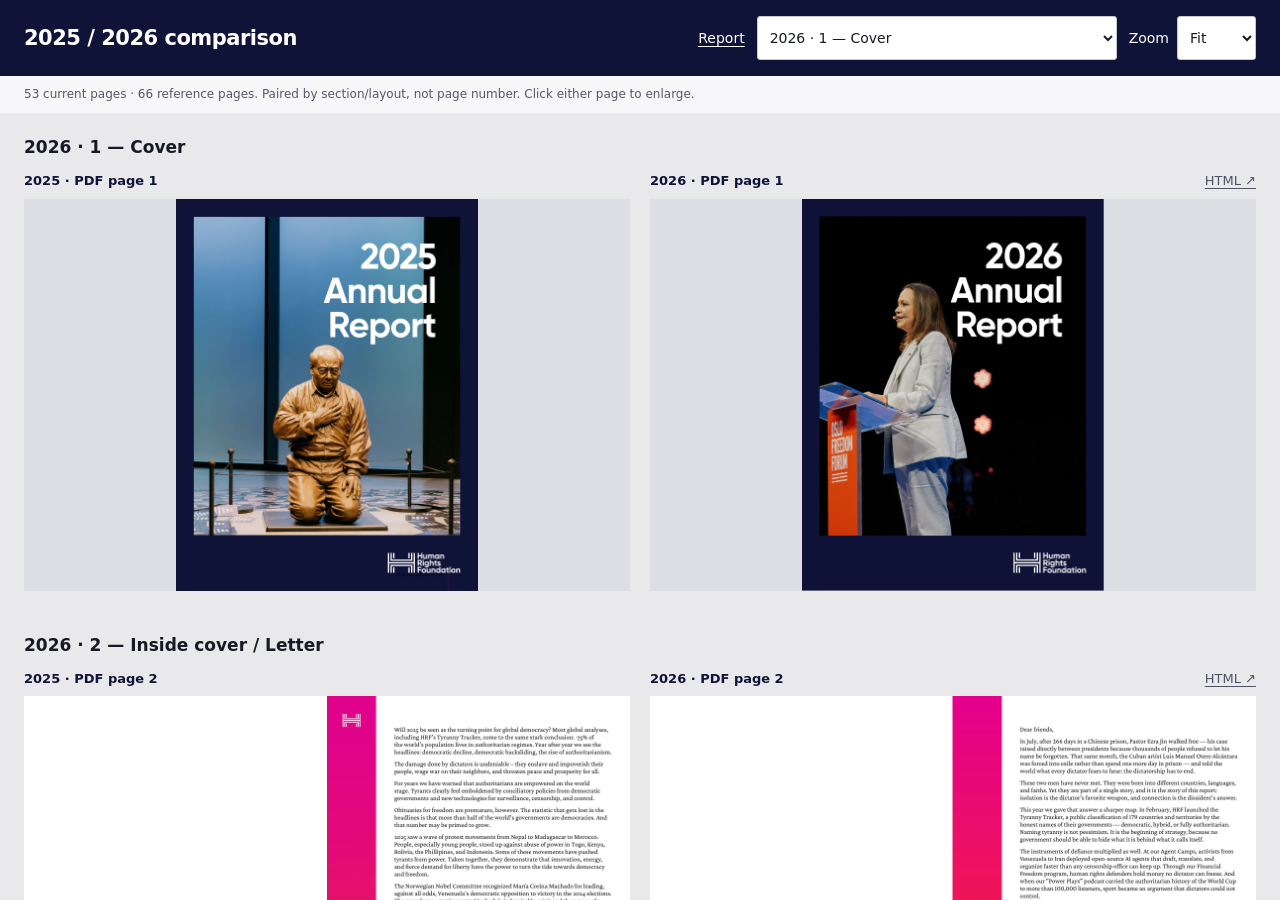
==== commit e4599f91: "Match contents heading color to reference PDF" ====
--- a/compare.html
+++ b/compare.html
@@ -1 +1 @@
-<!doctype html><html lang="en"><head><meta charset="utf-8"><meta name="viewport" content="width=device-width,initial-scale=1"><meta name="robots" content="noindex,nofollow"><link rel="icon" href="data:,"><title>HRF · 2025 / 2026 comparison</title><style>*{box-sizing:border-box}body{margin:0;height:100vh;display:flex;flex-direction:column;overflow:hidden;background:#e9e9ec;color:#171925;font:14px/1.45 system-ui,sans-serif}header{background:#101338;color:white;padding:16px 24px;display:flex;align-items:center;justify-content:space-between;gap:18px;flex-wrap:wrap}h1{font-size:21px;letter-spacing:-.5px;margin:0}nav{display:flex;gap:12px;align-items:center;flex-wrap:wrap}a{color:inherit;text-underline-offset:3px}select{font:inherit;min-height:44px;max-width:360px;border:1px solid #c7c8d0;border-radius:3px;background:white;color:#171925;padding:8px}label{display:flex;align-items:center;gap:8px}.context{padding:10px 24px;color:#555766;font-size:12px;background:#f7f7f9}main{flex:1;min-height:0;overflow:auto;padding:22px 24px 50px}#pages{width:100%;margin:auto}.pair{margin:0 0 42px;scroll-margin-top:18px}h2{font-size:17px;margin:0 0 12px;font-weight:600}.columns{display:grid;grid-template-columns:minmax(0,1fr) minmax(0,1fr);gap:20px}figure{margin:0;min-width:0}figcaption{display:flex;align-items:center;justify-content:space-between;gap:12px;margin-bottom:8px;font-size:13px;color:#505363}figcaption strong{color:#101338}.paper{display:flex;justify-content:center;align-items:center;aspect-ratio:17/11;background:#dedfe5;overflow:hidden}.paper img{display:block;height:100%;width:auto;max-width:100%;object-fit:contain}.paper:has(img){cursor:zoom-in}.paper.empty{border:1px dashed #b8bbc7;color:#686b78;text-align:center;font-size:14px;background:#e9e9ec}.note{font-size:12px;color:#686b78;margin-top:8px}.extra-heading{font-size:22px;margin:55px 0 24px}a:focus-visible,select:focus-visible{outline:3px solid #f32878;outline-offset:3px}.sr-only{position:absolute;width:1px;height:1px;overflow:hidden;clip-path:inset(50%)}@media(max-width:700px){header{padding:12px}main{padding:16px 12px}.context{padding:8px 12px}select{max-width:260px}.columns{gap:12px}h1{font-size:19px}}@media print{body{height:auto;display:block;overflow:visible}header,.context{display:none}main{padding:0;overflow:visible}#pages{width:100%!important}.pair{break-after:page;break-inside:avoid}.extra-heading{break-before:page}}</style></head><body><header><h1>2025 / 2026 comparison</h1><nav><a href="./">Report</a><label><span class="sr-only">Jump to page</span><select id="jump"><option value="page-1">2026 · 1 — Cover</option><option value="page-2">2026 · 2 — Inside cover / Letter</option><option value="page-3">2026 · 3 — Wins &amp; Highlights — January–May</option><option value="page-4">2026 · 4 — Wins &amp; Highlights — June–December</option><option value="page-5">2026 · 5 — Quote / Contents</option><option value="page-6">2026 · 6 — Mission</option><option value="page-7">2026 · 7 — Media Impact</option><option value="page-8">2026 · 8 — HRF Op-Eds</option><option value="page-9">2026 · 9 — HRF Op-Eds</option><option value="page-10">2026 · 10 — Top Media Coverage</option><option value="page-11">2026 · 11 — Social Media Hits</option><option value="page-12">2026 · 12 — Legal Advocacy &amp; Policy Research</option><option value="page-13">2026 · 13 — Impact Litigation</option><option value="page-14">2026 · 14 — Impact Litigation</option><option value="page-15">2026 · 15 — Universal Periodic Reviews</option><option value="page-16">2026 · 16 — Tyranny Tracker</option><option value="page-17">2026 · 17 — Tyranny Tracker</option><option value="page-18">2026 · 18 — HRF 2026 Research Spotlight</option><option value="page-19">2026 · 19 — Global Advocacy &amp; Campaigns</option><option value="page-20">2026 · 20 — Art in Protest</option><option value="page-21">2026 · 21 — Combating Kleptocracy</option><option value="page-22">2026 · 22 — Wear Your Values</option><option value="page-23">2026 · 23 — Celebrities &amp; Dictators</option><option value="page-24">2026 · 24 — Financial Freedom</option><option value="page-25">2026 · 25 — Financial Freedom — events</option><option value="page-26">2026 · 26 — Financial Freedom — support</option><option value="page-27">2026 · 27 — AI for Individual Rights</option><option value="page-28">2026 · 28 — AI — research</option><option value="page-29">2026 · 29 — CCP Disruption Initiative</option><option value="page-30">2026 · 30 — Korea Desk</option><option value="page-31">2026 · 31 — Korea Desk</option><option value="page-32">2026 · 32 — Public Education &amp; Events</option><option value="page-33">2026 · 33 — Oslo Freedom Forum</option><option value="page-34">2026 · 34 — Interactive Programming</option><option value="page-35">2026 · 35 — Thulani Maseko Justice Prize</option><option value="page-36">2026 · 36 — Havel Prize</option><option value="page-37">2026 · 37 — Nobel Peace Prize Laureates</option><option value="page-38">2026 · 38 — College Freedom Forum</option><option value="page-39">2026 · 39 — HRF at Global Events</option><option value="page-40">2026 · 40 — George Ayittey Democracy Retreat</option><option value="page-41">2026 · 41 — Direct Support</option><option value="page-42">2026 · 42 — Microgrants</option><option value="page-43">2026 · 43 — Venezuela Solidarity Fund</option><option value="page-44">2026 · 44 — Freedom Fellowship</option><option value="page-45">2026 · 45 — Building Resilience &amp; Well-Being</option><option value="page-46">2026 · 46 — Direct Support</option><option value="page-47">2026 · 47 — Financials</option><option value="page-48">2026 · 48 — HRF Staff</option><option value="page-49">2026 · 49 — HRF Board &amp; International Council</option><option value="page-50">2026 · 50 — In Memoriam</option><option value="page-51">2026 · 51 — Join the Global Movement</option><option value="page-52">2026 · 52 — Contact</option><option value="page-53">2026 · 53 — Back cover</option><option value="reference-11">2025 · 11 — Luis Fernando Camacho</option><option value="reference-13">2025 · 13 — Policy Publications — continuation</option><option value="reference-18">2025 · 18 — Art in Protest — resident artists</option><option value="reference-19">2025 · 19 — Art in Protest — Roskilde</option><option value="reference-20">2025 · 20 — Art in Protest — exhibitions</option><option value="reference-21">2025 · 21 — Sai</option><option value="reference-24">2025 · 24 — Abdullah Ibhais</option><option value="reference-28">2025 · 28 — Financial Freedom — research</option><option value="reference-29">2025 · 29 — Anaïse Kanimba</option><option value="reference-32">2025 · 32 — Farida Nabourema</option><option value="reference-36">2025 · 36 — Kim Yumi</option><option value="reference-41">2025 · 41 — Grant Highlights</option><option value="reference-43">2025 · 43 — Belarus / Ukraine Solidarity Funds</option><option value="reference-55">2025 · 55 — HRF Op-Eds — continuation</option><option value="reference-57">2025 · 57 — Top Media Coverage — continuation</option><option value="reference-58">2025 · 58 — Top Media Coverage — continuation</option></select></label><label>Zoom <select id="zoom"><option value="1">Fit</option><option value="1.5">150%</option><option value="2">200%</option></select></label></nav></header><div class="context">53 current pages · 66 reference pages. Paired by section/layout, not page number. Click either page to enlarge.</div><main aria-label="Page comparisons"><div id="pages"><section class="pair" id="page-1" data-current="1" data-reference="1"><h2>2026 · 1 — Cover</h2><div class="columns"><figure data-year="2025" data-page="1"><figcaption><strong>2025 · PDF page 1</strong></figcaption><a class="paper" href="comparison-assets/2025-23d5e40178-2x/page-001.webp" target="_blank" rel="noopener" aria-label="Enlarge 2025 PDF page 1"><img loading="lazy" decoding="async" width="1224" height="1584" src="comparison-assets/2025-23d5e40178-2x/page-001.webp" alt="2025 PDF page 1"></a></figure><figure data-year="2026" data-page="1"><figcaption><strong>2026 · PDF page 1</strong><a href="report.html?spread=1" target="_blank" rel="noopener">HTML ↗</a></figcaption><a class="paper" href="comparison-assets/2026-5e16a4b220-2x/page-001.webp" target="_blank" rel="noopener" aria-label="Enlarge 2026 PDF page 1"><img loading="lazy" decoding="async" width="1224" height="1584" src="comparison-assets/2026-5e16a4b220-2x/page-001.webp" alt="2026 PDF page 1"></a></figure></div></section><section class="pair" id="page-2" data-current="2" data-reference="2"><h2>2026 · 2 — Inside cover / Letter</h2><div class="columns"><figure data-year="2025" data-page="2"><figcaption><strong>2025 · PDF page 2</strong></figcaption><a class="paper" href="comparison-assets/2025-23d5e40178-2x/page-002.webp" target="_blank" rel="noopener" aria-label="Enlarge 2025 PDF page 2"><img loading="lazy" decoding="async" width="2448" height="1584" src="comparison-assets/2025-23d5e40178-2x/page-002.webp" alt="2025 PDF page 2"></a></figure><figure data-year="2026" data-page="2"><figcaption><strong>2026 · PDF page 2</strong><a href="report.html?spread=2" target="_blank" rel="noopener">HTML ↗</a></figcaption><a class="paper" href="comparison-assets/2026-5e16a4b220-2x/page-002.webp" target="_blank" rel="noopener" aria-label="Enlarge 2026 PDF page 2"><img loading="lazy" decoding="async" width="2448" height="1584" src="comparison-assets/2026-5e16a4b220-2x/page-002.webp" alt="2026 PDF page 2"></a></figure></div></section><section class="pair" id="page-3" data-current="3" data-reference="3"><h2>2026 · 3 — Wins &amp; Highlights — January–May</h2><div class="columns"><figure data-year="2025" data-page="3"><figcaption><strong>2025 · PDF page 3</strong></figcaption><a class="paper" href="comparison-assets/2025-23d5e40178-2x/page-003.webp" target="_blank" rel="noopener" aria-label="Enlarge 2025 PDF page 3"><img loading="lazy" decoding="async" width="2448" height="1584" src="comparison-assets/2025-23d5e40178-2x/page-003.webp" alt="2025 PDF page 3"></a></figure><figure data-year="2026" data-page="3"><figcaption><strong>2026 · PDF page 3</strong><a href="report.html?spread=3" target="_blank" rel="noopener">HTML ↗</a></figcaption><a class="paper" href="comparison-assets/2026-5e16a4b220-2x/page-003.webp" target="_blank" rel="noopener" aria-label="Enlarge 2026 PDF page 3"><img loading="lazy" decoding="async" width="2448" height="1584" src="comparison-assets/2026-5e16a4b220-2x/page-003.webp" alt="2026 PDF page 3"></a></figure></div></section><section class="pair" id="page-4" data-current="4" data-reference="4"><h2>2026 · 4 — Wins &amp; Highlights — June–December</h2><div class="columns"><figure data-year="2025" data-page="4"><figcaption><strong>2025 · PDF page 4</strong></figcaption><a class="paper" href="comparison-assets/2025-23d5e40178-2x/page-004.webp" target="_blank" rel="noopener" aria-label="Enlarge 2025 PDF page 4"><img loading="lazy" decoding="async" width="2448" height="1584" src="comparison-assets/2025-23d5e40178-2x/page-004.webp" alt="2025 PDF page 4"></a></figure><figure data-year="2026" data-page="4"><figcaption><strong>2026 · PDF page 4</strong><a href="report.html?spread=4" target="_blank" rel="noopener">HTML ↗</a></figcaption><a class="paper" href="comparison-assets/2026-5e16a4b220-2x/page-004.webp" target="_blank" rel="noopener" aria-label="Enlarge 2026 PDF page 4"><img loading="lazy" decoding="async" width="2448" height="1584" src="comparison-assets/2026-5e16a4b220-2x/page-004.webp" alt="2026 PDF page 4"></a></figure></div></section><section class="pair" id="page-5" data-current="5" data-reference="5"><h2>2026 · 5 — Quote / Contents</h2><div class="columns"><figure data-year="2025" data-page="5"><figcaption><strong>2025 · PDF page 5</strong></figcaption><a class="paper" href="comparison-assets/2025-23d5e40178-2x/page-005.webp" target="_blank" rel="noopener" aria-label="Enlarge 2025 PDF page 5"><img loading="lazy" decoding="async" width="2448" height="1584" src="comparison-assets/2025-23d5e40178-2x/page-005.webp" alt="2025 PDF page 5"></a></figure><figure data-year="2026" data-page="5"><figcaption><strong>2026 · PDF page 5</strong><a href="report.html?spread=5" target="_blank" rel="noopener">HTML ↗</a></figcaption><a class="paper" href="comparison-assets/2026-5e16a4b220-2x/page-005.webp" target="_blank" rel="noopener" aria-label="Enlarge 2026 PDF page 5"><img loading="lazy" decoding="async" width="2448" height="1584" src="comparison-assets/2026-5e16a4b220-2x/page-005.webp" alt="2026 PDF page 5"></a></figure></div></section><section class="pair" id="page-6" data-current="6" data-reference="6"><h2>2026 · 6 — Mission</h2><div class="columns"><figure data-year="2025" data-page="6"><figcaption><strong>2025 · PDF page 6</strong></figcaption><a class="paper" href="comparison-assets/2025-23d5e40178-2x/page-006.webp" target="_blank" rel="noopener" aria-label="Enlarge 2025 PDF page 6"><img loading="lazy" decoding="async" width="2448" height="1584" src="comparison-assets/2025-23d5e40178-2x/page-006.webp" alt="2025 PDF page 6"></a></figure><figure data-year="2026" data-page="6"><figcaption><strong>2026 · PDF page 6</strong><a href="report.html?spread=6" target="_blank" rel="noopener">HTML ↗</a></figcaption><a class="paper" href="comparison-assets/2026-5e16a4b220-2x/page-006.webp" target="_blank" rel="noopener" aria-label="Enlarge 2026 PDF page 6"><img loading="lazy" decoding="async" width="2448" height="1584" src="comparison-assets/2026-5e16a4b220-2x/page-006.webp" alt="2026 PDF page 6"></a></figure></div></section><section class="pair" id="page-7" data-current="7" data-reference="52"><h2>2026 · 7 — Media Impact</h2><div class="columns"><figure data-year="2025" data-page="52"><figcaption><strong>2025 · PDF page 52</strong></figcaption><a class="paper" href="comparison-assets/2025-23d5e40178-2x/page-052.webp" target="_blank" rel="noopener" aria-label="Enlarge 2025 PDF page 52"><img loading="lazy" decoding="async" width="2448" height="1584" src="comparison-assets/2025-23d5e40178-2x/page-052.webp" alt="2025 PDF page 52"></a></figure><figure data-year="2026" data-page="7"><figcaption><strong>2026 · PDF page 7</strong><a href="report.html?spread=7" target="_blank" rel="noopener">HTML ↗</a></figcaption><a class="paper" href="comparison-assets/2026-5e16a4b220-2x/page-007.webp" target="_blank" rel="noopener" aria-label="Enlarge 2026 PDF page 7"><img loading="lazy" decoding="async" width="2448" height="1584" src="comparison-assets/2026-5e16a4b220-2x/page-007.webp" alt="2026 PDF page 7"></a></figure></div></section><section class="pair" id="page-8" data-current="8" data-reference="53"><h2>2026 · 8 — HRF Op-Eds</h2><div class="columns"><figure data-year="2025" data-page="53"><figcaption><strong>2025 · PDF page 53</strong></figcaption><a class="paper" href="comparison-assets/2025-23d5e40178-2x/page-053.webp" target="_blank" rel="noopener" aria-label="Enlarge 2025 PDF page 53"><img loading="lazy" decoding="async" width="2448" height="1584" src="comparison-assets/2025-23d5e40178-2x/page-053.webp" alt="2025 PDF page 53"></a></figure><figure data-year="2026" data-page="8"><figcaption><strong>2026 · PDF page 8</strong><a href="report.html?spread=8" target="_blank" rel="noopener">HTML ↗</a></figcaption><a class="paper" href="comparison-assets/2026-5e16a4b220-2x/page-008.webp" target="_blank" rel="noopener" aria-label="Enlarge 2026 PDF page 8"><img loading="lazy" decoding="async" width="2448" height="1584" src="comparison-assets/2026-5e16a4b220-2x/page-008.webp" alt="2026 PDF page 8"></a></figure></div></section><section class="pair" id="page-9" data-current="9" data-reference="54"><h2>2026 · 9 — HRF Op-Eds</h2><div class="columns"><figure data-year="2025" data-page="54"><figcaption><strong>2025 · PDF page 54</strong></figcaption><a class="paper" href="comparison-assets/2025-23d5e40178-2x/page-054.webp" target="_blank" rel="noopener" aria-label="Enlarge 2025 PDF page 54"><img loading="lazy" decoding="async" width="2448" height="1584" src="comparison-assets/2025-23d5e40178-2x/page-054.webp" alt="2025 PDF page 54"></a></figure><figure data-year="2026" data-page="9"><figcaption><strong>2026 · PDF page 9</strong><a href="report.html?spread=9" target="_blank" rel="noopener">HTML ↗</a></figcaption><a class="paper" href="comparison-assets/2026-5e16a4b220-2x/page-009.webp" target="_blank" rel="noopener" aria-label="Enlarge 2026 PDF page 9"><img loading="lazy" decoding="async" width="2448" height="1584" src="comparison-assets/2026-5e16a4b220-2x/page-009.webp" alt="2026 PDF page 9"></a></figure></div></section><section class="pair" id="page-10" data-current="10" data-reference="56"><h2>2026 · 10 — Top Media Coverage</h2><div class="columns"><figure data-year="2025" data-page="56"><figcaption><strong>2025 · PDF page 56</strong></figcaption><a class="paper" href="comparison-assets/2025-23d5e40178-2x/page-056.webp" target="_blank" rel="noopener" aria-label="Enlarge 2025 PDF page 56"><img loading="lazy" decoding="async" width="2448" height="1584" src="comparison-assets/2025-23d5e40178-2x/page-056.webp" alt="2025 PDF page 56"></a></figure><figure data-year="2026" data-page="10"><figcaption><strong>2026 · PDF page 10</strong><a href="report.html?spread=10" target="_blank" rel="noopener">HTML ↗</a></figcaption><a class="paper" href="comparison-assets/2026-5e16a4b220-2x/page-010.webp" target="_blank" rel="noopener" aria-label="Enlarge 2026 PDF page 10"><img loading="lazy" decoding="async" width="2448" height="1584" src="comparison-assets/2026-5e16a4b220-2x/page-010.webp" alt="2026 PDF page 10"></a></figure></div></section><section class="pair" id="page-11" data-current="11" data-reference="59"><h2>2026 · 11 — Social Media Hits</h2><div class="columns"><figure data-year="2025" data-page="59"><figcaption><strong>2025 · PDF page 59</strong></figcaption><a class="paper" href="comparison-assets/2025-23d5e40178-2x/page-059.webp" target="_blank" rel="noopener" aria-label="Enlarge 2025 PDF page 59"><img loading="lazy" decoding="async" width="2448" height="1584" src="comparison-assets/2025-23d5e40178-2x/page-059.webp" alt="2025 PDF page 59"></a></figure><figure data-year="2026" data-page="11"><figcaption><strong>2026 · PDF page 11</strong><a href="report.html?spread=11" target="_blank" rel="noopener">HTML ↗</a></figcaption><a class="paper" href="comparison-assets/2026-5e16a4b220-2x/page-011.webp" target="_blank" rel="noopener" aria-label="Enlarge 2026 PDF page 11"><img loading="lazy" decoding="async" width="2448" height="1584" src="comparison-assets/2026-5e16a4b220-2x/page-011.webp" alt="2026 PDF page 11"></a></figure></div></section><section class="pair" id="page-12" data-current="12" data-reference="7"><h2>2026 · 12 — Legal Advocacy &amp; Policy Research</h2><div class="columns"><figure data-year="2025" data-page="7"><figcaption><strong>2025 · PDF page 7</strong></figcaption><a class="paper" href="comparison-assets/2025-23d5e40178-2x/page-007.webp" target="_blank" rel="noopener" aria-label="Enlarge 2025 PDF page 7"><img loading="lazy" decoding="async" width="2448" height="1584" src="comparison-assets/2025-23d5e40178-2x/page-007.webp" alt="2025 PDF page 7"></a></figure><figure data-year="2026" data-page="12"><figcaption><strong>2026 · PDF page 12</strong><a href="report.html?spread=12" target="_blank" rel="noopener">HTML ↗</a></figcaption><a class="paper" href="comparison-assets/2026-5e16a4b220-2x/page-012.webp" target="_blank" rel="noopener" aria-label="Enlarge 2026 PDF page 12"><img loading="lazy" decoding="async" width="2448" height="1584" src="comparison-assets/2026-5e16a4b220-2x/page-012.webp" alt="2026 PDF page 12"></a></figure></div></section><section class="pair" id="page-13" data-current="13" data-reference="9"><h2>2026 · 13 — Impact Litigation</h2><div class="columns"><figure data-year="2025" data-page="9"><figcaption><strong>2025 · PDF page 9</strong></figcaption><a class="paper" href="comparison-assets/2025-23d5e40178-2x/page-009.webp" target="_blank" rel="noopener" aria-label="Enlarge 2025 PDF page 9"><img loading="lazy" decoding="async" width="2448" height="1584" src="comparison-assets/2025-23d5e40178-2x/page-009.webp" alt="2025 PDF page 9"></a></figure><figure data-year="2026" data-page="13"><figcaption><strong>2026 · PDF page 13</strong><a href="report.html?spread=13" target="_blank" rel="noopener">HTML ↗</a></figcaption><a class="paper" href="comparison-assets/2026-5e16a4b220-2x/page-013.webp" target="_blank" rel="noopener" aria-label="Enlarge 2026 PDF page 13"><img loading="lazy" decoding="async" width="2448" height="1584" src="comparison-assets/2026-5e16a4b220-2x/page-013.webp" alt="2026 PDF page 13"></a></figure></div></section><section class="pair" id="page-14" data-current="14" data-reference="10"><h2>2026 · 14 — Impact Litigation</h2><div class="columns"><figure data-year="2025" data-page="10"><figcaption><strong>2025 · PDF page 10</strong></figcaption><a class="paper" href="comparison-assets/2025-23d5e40178-2x/page-010.webp" target="_blank" rel="noopener" aria-label="Enlarge 2025 PDF page 10"><img loading="lazy" decoding="async" width="2448" height="1584" src="comparison-assets/2025-23d5e40178-2x/page-010.webp" alt="2025 PDF page 10"></a></figure><figure data-year="2026" data-page="14"><figcaption><strong>2026 · PDF page 14</strong><a href="report.html?spread=14" target="_blank" rel="noopener">HTML ↗</a></figcaption><a class="paper" href="comparison-assets/2026-5e16a4b220-2x/page-014.webp" target="_blank" rel="noopener" aria-label="Enlarge 2026 PDF page 14"><img loading="lazy" decoding="async" width="2448" height="1584" src="comparison-assets/2026-5e16a4b220-2x/page-014.webp" alt="2026 PDF page 14"></a></figure></div></section><section class="pair" id="page-15" data-current="15" data-reference="14"><h2>2026 · 15 — Universal Periodic Reviews</h2><div class="columns"><figure data-year="2025" data-page="14"><figcaption><strong>2025 · PDF page 14</strong></figcaption><a class="paper" href="comparison-assets/2025-23d5e40178-2x/page-014.webp" target="_blank" rel="noopener" aria-label="Enlarge 2025 PDF page 14"><img loading="lazy" decoding="async" width="2448" height="1584" src="comparison-assets/2025-23d5e40178-2x/page-014.webp" alt="2025 PDF page 14"></a></figure><figure data-year="2026" data-page="15"><figcaption><strong>2026 · PDF page 15</strong><a href="report.html?spread=15" target="_blank" rel="noopener">HTML ↗</a></figcaption><a class="paper" href="comparison-assets/2026-5e16a4b220-2x/page-015.webp" target="_blank" rel="noopener" aria-label="Enlarge 2026 PDF page 15"><img loading="lazy" decoding="async" width="2448" height="1584" src="comparison-assets/2026-5e16a4b220-2x/page-015.webp" alt="2026 PDF page 15"></a></figure></div></section><section class="pair" id="page-16" data-current="16" data-reference="8"><h2>2026 · 16 — Tyranny Tracker</h2><div class="columns"><figure data-year="2025" data-page="8"><figcaption><strong>2025 · PDF page 8</strong></figcaption><a class="paper" href="comparison-assets/2025-23d5e40178-2x/page-008.webp" target="_blank" rel="noopener" aria-label="Enlarge 2025 PDF page 8"><img loading="lazy" decoding="async" width="2448" height="1584" src="comparison-assets/2025-23d5e40178-2x/page-008.webp" alt="2025 PDF page 8"></a></figure><figure data-year="2026" data-page="16"><figcaption><strong>2026 · PDF page 16</strong><a href="report.html?spread=16" target="_blank" rel="noopener">HTML ↗</a></figcaption><a class="paper" href="comparison-assets/2026-5e16a4b220-2x/page-016.webp" target="_blank" rel="noopener" aria-label="Enlarge 2026 PDF page 16"><img loading="lazy" decoding="async" width="2448" height="1584" src="comparison-assets/2026-5e16a4b220-2x/page-016.webp" alt="2026 PDF page 16"></a></figure></div></section><section class="pair" id="page-17" data-current="17" data-reference="8"><h2>2026 · 17 — Tyranny Tracker</h2><div class="columns"><figure data-year="2025" data-page="8"><figcaption><strong>2025 · PDF page 8</strong></figcaption><a class="paper" href="comparison-assets/2025-23d5e40178-2x/page-008.webp" target="_blank" rel="noopener" aria-label="Enlarge 2025 PDF page 8"><img loading="lazy" decoding="async" width="2448" height="1584" src="comparison-assets/2025-23d5e40178-2x/page-008.webp" alt="2025 PDF page 8"></a></figure><figure data-year="2026" data-page="17"><figcaption><strong>2026 · PDF page 17</strong><a href="report.html?spread=17" target="_blank" rel="noopener">HTML ↗</a></figcaption><a class="paper" href="comparison-assets/2026-5e16a4b220-2x/page-017.webp" target="_blank" rel="noopener" aria-label="Enlarge 2026 PDF page 17"><img loading="lazy" decoding="async" width="2448" height="1584" src="comparison-assets/2026-5e16a4b220-2x/page-017.webp" alt="2026 PDF page 17"></a></figure></div></section><section class="pair" id="page-18" data-current="18" data-reference="12"><h2>2026 · 18 — HRF 2026 Research Spotlight</h2><div class="columns"><figure data-year="2025" data-page="12"><figcaption><strong>2025 · PDF page 12</strong></figcaption><a class="paper" href="comparison-assets/2025-23d5e40178-2x/page-012.webp" target="_blank" rel="noopener" aria-label="Enlarge 2025 PDF page 12"><img loading="lazy" decoding="async" width="2448" height="1584" src="comparison-assets/2025-23d5e40178-2x/page-012.webp" alt="2025 PDF page 12"></a></figure><figure data-year="2026" data-page="18"><figcaption><strong>2026 · PDF page 18</strong><a href="report.html?spread=18" target="_blank" rel="noopener">HTML ↗</a></figcaption><a class="paper" href="comparison-assets/2026-5e16a4b220-2x/page-018.webp" target="_blank" rel="noopener" aria-label="Enlarge 2026 PDF page 18"><img loading="lazy" decoding="async" width="2448" height="1584" src="comparison-assets/2026-5e16a4b220-2x/page-018.webp" alt="2026 PDF page 18"></a></figure></div><p class="note">Related 2025 policy/research section.</p></section><section class="pair" id="page-19" data-current="19" data-reference="16"><h2>2026 · 19 — Global Advocacy &amp; Campaigns</h2><div class="columns"><figure data-year="2025" data-page="16"><figcaption><strong>2025 · PDF page 16</strong></figcaption><a class="paper" href="comparison-assets/2025-23d5e40178-2x/page-016.webp" target="_blank" rel="noopener" aria-label="Enlarge 2025 PDF page 16"><img loading="lazy" decoding="async" width="2448" height="1584" src="comparison-assets/2025-23d5e40178-2x/page-016.webp" alt="2025 PDF page 16"></a></figure><figure data-year="2026" data-page="19"><figcaption><strong>2026 · PDF page 19</strong><a href="report.html?spread=19" target="_blank" rel="noopener">HTML ↗</a></figcaption><a class="paper" href="comparison-assets/2026-5e16a4b220-2x/page-019.webp" target="_blank" rel="noopener" aria-label="Enlarge 2026 PDF page 19"><img loading="lazy" decoding="async" width="2448" height="1584" src="comparison-assets/2026-5e16a4b220-2x/page-019.webp" alt="2026 PDF page 19"></a></figure></div></section><section class="pair" id="page-20" data-current="20" data-reference="17"><h2>2026 · 20 — Art in Protest</h2><div class="columns"><figure data-year="2025" data-page="17"><figcaption><strong>2025 · PDF page 17</strong></figcaption><a class="paper" href="comparison-assets/2025-23d5e40178-2x/page-017.webp" target="_blank" rel="noopener" aria-label="Enlarge 2025 PDF page 17"><img loading="lazy" decoding="async" width="2448" height="1584" src="comparison-assets/2025-23d5e40178-2x/page-017.webp" alt="2025 PDF page 17"></a></figure><figure data-year="2026" data-page="20"><figcaption><strong>2026 · PDF page 20</strong><a href="report.html?spread=20" target="_blank" rel="noopener">HTML ↗</a></figcaption><a class="paper" href="comparison-assets/2026-5e16a4b220-2x/page-020.webp" target="_blank" rel="noopener" aria-label="Enlarge 2026 PDF page 20"><img loading="lazy" decoding="async" width="2448" height="1584" src="comparison-assets/2026-5e16a4b220-2x/page-020.webp" alt="2026 PDF page 20"></a></figure></div></section><section class="pair" id="page-21" data-current="21" data-reference="15"><h2>2026 · 21 — Combating Kleptocracy</h2><div class="columns"><figure data-year="2025" data-page="15"><figcaption><strong>2025 · PDF page 15</strong></figcaption><a class="paper" href="comparison-assets/2025-23d5e40178-2x/page-015.webp" target="_blank" rel="noopener" aria-label="Enlarge 2025 PDF page 15"><img loading="lazy" decoding="async" width="2448" height="1584" src="comparison-assets/2025-23d5e40178-2x/page-015.webp" alt="2025 PDF page 15"></a></figure><figure data-year="2026" data-page="21"><figcaption><strong>2026 · PDF page 21</strong><a href="report.html?spread=21" target="_blank" rel="noopener">HTML ↗</a></figcaption><a class="paper" href="comparison-assets/2026-5e16a4b220-2x/page-021.webp" target="_blank" rel="noopener" aria-label="Enlarge 2026 PDF page 21"><img loading="lazy" decoding="async" width="2448" height="1584" src="comparison-assets/2026-5e16a4b220-2x/page-021.webp" alt="2026 PDF page 21"></a></figure></div></section><section class="pair" id="page-22" data-current="22" data-reference="22"><h2>2026 · 22 — Wear Your Values</h2><div class="columns"><figure data-year="2025" data-page="22"><figcaption><strong>2025 · PDF page 22</strong></figcaption><a class="paper" href="comparison-assets/2025-23d5e40178-2x/page-022.webp" target="_blank" rel="noopener" aria-label="Enlarge 2025 PDF page 22"><img loading="lazy" decoding="async" width="2448" height="1584" src="comparison-assets/2025-23d5e40178-2x/page-022.webp" alt="2025 PDF page 22"></a></figure><figure data-year="2026" data-page="22"><figcaption><strong>2026 · PDF page 22</strong><a href="report.html?spread=22" target="_blank" rel="noopener">HTML ↗</a></figcaption><a class="paper" href="comparison-assets/2026-5e16a4b220-2x/page-022.webp" target="_blank" rel="noopener" aria-label="Enlarge 2026 PDF page 22"><img loading="lazy" decoding="async" width="2448" height="1584" src="comparison-assets/2026-5e16a4b220-2x/page-022.webp" alt="2026 PDF page 22"></a></figure></div></section><section class="pair" id="page-23" data-current="23" data-reference="23"><h2>2026 · 23 — Celebrities &amp; Dictators</h2><div class="columns"><figure data-year="2025" data-page="23"><figcaption><strong>2025 · PDF page 23</strong></figcaption><a class="paper" href="comparison-assets/2025-23d5e40178-2x/page-023.webp" target="_blank" rel="noopener" aria-label="Enlarge 2025 PDF page 23"><img loading="lazy" decoding="async" width="2448" height="1584" src="comparison-assets/2025-23d5e40178-2x/page-023.webp" alt="2025 PDF page 23"></a></figure><figure data-year="2026" data-page="23"><figcaption><strong>2026 · PDF page 23</strong><a href="report.html?spread=23" target="_blank" rel="noopener">HTML ↗</a></figcaption><a class="paper" href="comparison-assets/2026-5e16a4b220-2x/page-023.webp" target="_blank" rel="noopener" aria-label="Enlarge 2026 PDF page 23"><img loading="lazy" decoding="async" width="2448" height="1584" src="comparison-assets/2026-5e16a4b220-2x/page-023.webp" alt="2026 PDF page 23"></a></figure></div></section><section class="pair" id="page-24" data-current="24" data-reference="25"><h2>2026 · 24 — Financial Freedom</h2><div class="columns"><figure data-year="2025" data-page="25"><figcaption><strong>2025 · PDF page 25</strong></figcaption><a class="paper" href="comparison-assets/2025-23d5e40178-2x/page-025.webp" target="_blank" rel="noopener" aria-label="Enlarge 2025 PDF page 25"><img loading="lazy" decoding="async" width="2448" height="1584" src="comparison-assets/2025-23d5e40178-2x/page-025.webp" alt="2025 PDF page 25"></a></figure><figure data-year="2026" data-page="24"><figcaption><strong>2026 · PDF page 24</strong><a href="report.html?spread=24" target="_blank" rel="noopener">HTML ↗</a></figcaption><a class="paper" href="comparison-assets/2026-5e16a4b220-2x/page-024.webp" target="_blank" rel="noopener" aria-label="Enlarge 2026 PDF page 24"><img loading="lazy" decoding="async" width="2448" height="1584" src="comparison-assets/2026-5e16a4b220-2x/page-024.webp" alt="2026 PDF page 24"></a></figure></div></section><section class="pair" id="page-25" data-current="25" data-reference="26"><h2>2026 · 25 — Financial Freedom — events</h2><div class="columns"><figure data-year="2025" data-page="26"><figcaption><strong>2025 · PDF page 26</strong></figcaption><a class="paper" href="comparison-assets/2025-23d5e40178-2x/page-026.webp" target="_blank" rel="noopener" aria-label="Enlarge 2025 PDF page 26"><img loading="lazy" decoding="async" width="2448" height="1584" src="comparison-assets/2025-23d5e40178-2x/page-026.webp" alt="2025 PDF page 26"></a></figure><figure data-year="2026" data-page="25"><figcaption><strong>2026 · PDF page 25</strong><a href="report.html?spread=25" target="_blank" rel="noopener">HTML ↗</a></figcaption><a class="paper" href="comparison-assets/2026-5e16a4b220-2x/page-025.webp" target="_blank" rel="noopener" aria-label="Enlarge 2026 PDF page 25"><img loading="lazy" decoding="async" width="2448" height="1584" src="comparison-assets/2026-5e16a4b220-2x/page-025.webp" alt="2026 PDF page 25"></a></figure></div></section><section class="pair" id="page-26" data-current="26" data-reference="27"><h2>2026 · 26 — Financial Freedom — support</h2><div class="columns"><figure data-year="2025" data-page="27"><figcaption><strong>2025 · PDF page 27</strong></figcaption><a class="paper" href="comparison-assets/2025-23d5e40178-2x/page-027.webp" target="_blank" rel="noopener" aria-label="Enlarge 2025 PDF page 27"><img loading="lazy" decoding="async" width="2448" height="1584" src="comparison-assets/2025-23d5e40178-2x/page-027.webp" alt="2025 PDF page 27"></a></figure><figure data-year="2026" data-page="26"><figcaption><strong>2026 · PDF page 26</strong><a href="report.html?spread=26" target="_blank" rel="noopener">HTML ↗</a></figcaption><a class="paper" href="comparison-assets/2026-5e16a4b220-2x/page-026.webp" target="_blank" rel="noopener" aria-label="Enlarge 2026 PDF page 26"><img loading="lazy" decoding="async" width="2448" height="1584" src="comparison-assets/2026-5e16a4b220-2x/page-026.webp" alt="2026 PDF page 26"></a></figure></div></section><section class="pair" id="page-27" data-current="27" data-reference="30"><h2>2026 · 27 — AI for Individual Rights</h2><div class="columns"><figure data-year="2025" data-page="30"><figcaption><strong>2025 · PDF page 30</strong></figcaption><a class="paper" href="comparison-assets/2025-23d5e40178-2x/page-030.webp" target="_blank" rel="noopener" aria-label="Enlarge 2025 PDF page 30"><img loading="lazy" decoding="async" width="2448" height="1584" src="comparison-assets/2025-23d5e40178-2x/page-030.webp" alt="2025 PDF page 30"></a></figure><figure data-year="2026" data-page="27"><figcaption><strong>2026 · PDF page 27</strong><a href="report.html?spread=27" target="_blank" rel="noopener">HTML ↗</a></figcaption><a class="paper" href="comparison-assets/2026-5e16a4b220-2x/page-027.webp" target="_blank" rel="noopener" aria-label="Enlarge 2026 PDF page 27"><img loading="lazy" decoding="async" width="2448" height="1584" src="comparison-assets/2026-5e16a4b220-2x/page-027.webp" alt="2026 PDF page 27"></a></figure></div></section><section class="pair" id="page-28" data-current="28" data-reference="31"><h2>2026 · 28 — AI — research</h2><div class="columns"><figure data-year="2025" data-page="31"><figcaption><strong>2025 · PDF page 31</strong></figcaption><a class="paper" href="comparison-assets/2025-23d5e40178-2x/page-031.webp" target="_blank" rel="noopener" aria-label="Enlarge 2025 PDF page 31"><img loading="lazy" decoding="async" width="2448" height="1584" src="comparison-assets/2025-23d5e40178-2x/page-031.webp" alt="2025 PDF page 31"></a></figure><figure data-year="2026" data-page="28"><figcaption><strong>2026 · PDF page 28</strong><a href="report.html?spread=28" target="_blank" rel="noopener">HTML ↗</a></figcaption><a class="paper" href="comparison-assets/2026-5e16a4b220-2x/page-028.webp" target="_blank" rel="noopener" aria-label="Enlarge 2026 PDF page 28"><img loading="lazy" decoding="async" width="2448" height="1584" src="comparison-assets/2026-5e16a4b220-2x/page-028.webp" alt="2026 PDF page 28"></a></figure></div></section><section class="pair" id="page-29" data-current="29" data-reference="33"><h2>2026 · 29 — CCP Disruption Initiative</h2><div class="columns"><figure data-year="2025" data-page="33"><figcaption><strong>2025 · PDF page 33</strong></figcaption><a class="paper" href="comparison-assets/2025-23d5e40178-2x/page-033.webp" target="_blank" rel="noopener" aria-label="Enlarge 2025 PDF page 33"><img loading="lazy" decoding="async" width="2448" height="1584" src="comparison-assets/2025-23d5e40178-2x/page-033.webp" alt="2025 PDF page 33"></a></figure><figure data-year="2026" data-page="29"><figcaption><strong>2026 · PDF page 29</strong><a href="report.html?spread=29" target="_blank" rel="noopener">HTML ↗</a></figcaption><a class="paper" href="comparison-assets/2026-5e16a4b220-2x/page-029.webp" target="_blank" rel="noopener" aria-label="Enlarge 2026 PDF page 29"><img loading="lazy" decoding="async" width="2448" height="1584" src="comparison-assets/2026-5e16a4b220-2x/page-029.webp" alt="2026 PDF page 29"></a></figure></div></section><section class="pair" id="page-30" data-current="30" data-reference="34"><h2>2026 · 30 — Korea Desk</h2><div class="columns"><figure data-year="2025" data-page="34"><figcaption><strong>2025 · PDF page 34</strong></figcaption><a class="paper" href="comparison-assets/2025-23d5e40178-2x/page-034.webp" target="_blank" rel="noopener" aria-label="Enlarge 2025 PDF page 34"><img loading="lazy" decoding="async" width="2448" height="1584" src="comparison-assets/2025-23d5e40178-2x/page-034.webp" alt="2025 PDF page 34"></a></figure><figure data-year="2026" data-page="30"><figcaption><strong>2026 · PDF page 30</strong><a href="report.html?spread=30" target="_blank" rel="noopener">HTML ↗</a></figcaption><a class="paper" href="comparison-assets/2026-5e16a4b220-2x/page-030.webp" target="_blank" rel="noopener" aria-label="Enlarge 2026 PDF page 30"><img loading="lazy" decoding="async" width="2448" height="1584" src="comparison-assets/2026-5e16a4b220-2x/page-030.webp" alt="2026 PDF page 30"></a></figure></div></section><section class="pair" id="page-31" data-current="31" data-reference="35"><h2>2026 · 31 — Korea Desk</h2><div class="columns"><figure data-year="2025" data-page="35"><figcaption><strong>2025 · PDF page 35</strong></figcaption><a class="paper" href="comparison-assets/2025-23d5e40178-2x/page-035.webp" target="_blank" rel="noopener" aria-label="Enlarge 2025 PDF page 35"><img loading="lazy" decoding="async" width="2448" height="1584" src="comparison-assets/2025-23d5e40178-2x/page-035.webp" alt="2025 PDF page 35"></a></figure><figure data-year="2026" data-page="31"><figcaption><strong>2026 · PDF page 31</strong><a href="report.html?spread=31" target="_blank" rel="noopener">HTML ↗</a></figcaption><a class="paper" href="comparison-assets/2026-5e16a4b220-2x/page-031.webp" target="_blank" rel="noopener" aria-label="Enlarge 2026 PDF page 31"><img loading="lazy" decoding="async" width="2448" height="1584" src="comparison-assets/2026-5e16a4b220-2x/page-031.webp" alt="2026 PDF page 31"></a></figure></div></section><section class="pair" id="page-32" data-current="32" data-reference="45"><h2>2026 · 32 — Public Education &amp; Events</h2><div class="columns"><figure data-year="2025" data-page="45"><figcaption><strong>2025 · PDF page 45</strong></figcaption><a class="paper" href="comparison-assets/2025-23d5e40178-2x/page-045.webp" target="_blank" rel="noopener" aria-label="Enlarge 2025 PDF page 45"><img loading="lazy" decoding="async" width="2448" height="1584" src="comparison-assets/2025-23d5e40178-2x/page-045.webp" alt="2025 PDF page 45"></a></figure><figure data-year="2026" data-page="32"><figcaption><strong>2026 · PDF page 32</strong><a href="report.html?spread=32" target="_blank" rel="noopener">HTML ↗</a></figcaption><a class="paper" href="comparison-assets/2026-5e16a4b220-2x/page-032.webp" target="_blank" rel="noopener" aria-label="Enlarge 2026 PDF page 32"><img loading="lazy" decoding="async" width="2448" height="1584" src="comparison-assets/2026-5e16a4b220-2x/page-032.webp" alt="2026 PDF page 32"></a></figure></div></section><section class="pair" id="page-33" data-current="33" data-reference="46"><h2>2026 · 33 — Oslo Freedom Forum</h2><div class="columns"><figure data-year="2025" data-page="46"><figcaption><strong>2025 · PDF page 46</strong></figcaption><a class="paper" href="comparison-assets/2025-23d5e40178-2x/page-046.webp" target="_blank" rel="noopener" aria-label="Enlarge 2025 PDF page 46"><img loading="lazy" decoding="async" width="2448" height="1584" src="comparison-assets/2025-23d5e40178-2x/page-046.webp" alt="2025 PDF page 46"></a></figure><figure data-year="2026" data-page="33"><figcaption><strong>2026 · PDF page 33</strong><a href="report.html?spread=33" target="_blank" rel="noopener">HTML ↗</a></figcaption><a class="paper" href="comparison-assets/2026-5e16a4b220-2x/page-033.webp" target="_blank" rel="noopener" aria-label="Enlarge 2026 PDF page 33"><img loading="lazy" decoding="async" width="2448" height="1584" src="comparison-assets/2026-5e16a4b220-2x/page-033.webp" alt="2026 PDF page 33"></a></figure></div></section><section class="pair" id="page-34" data-current="34" data-reference="47"><h2>2026 · 34 — Interactive Programming</h2><div class="columns"><figure data-year="2025" data-page="47"><figcaption><strong>2025 · PDF page 47</strong></figcaption><a class="paper" href="comparison-assets/2025-23d5e40178-2x/page-047.webp" target="_blank" rel="noopener" aria-label="Enlarge 2025 PDF page 47"><img loading="lazy" decoding="async" width="2448" height="1584" src="comparison-assets/2025-23d5e40178-2x/page-047.webp" alt="2025 PDF page 47"></a></figure><figure data-year="2026" data-page="34"><figcaption><strong>2026 · PDF page 34</strong><a href="report.html?spread=34" target="_blank" rel="noopener">HTML ↗</a></figcaption><a class="paper" href="comparison-assets/2026-5e16a4b220-2x/page-034.webp" target="_blank" rel="noopener" aria-label="Enlarge 2026 PDF page 34"><img loading="lazy" decoding="async" width="2448" height="1584" src="comparison-assets/2026-5e16a4b220-2x/page-034.webp" alt="2026 PDF page 34"></a></figure></div></section><section class="pair" id="page-35" data-current="35" data-reference="47"><h2>2026 · 35 — Thulani Maseko Justice Prize</h2><div class="columns"><figure data-year="2025" data-page="47"><figcaption><strong>2025 · PDF page 47</strong></figcaption><a class="paper" href="comparison-assets/2025-23d5e40178-2x/page-047.webp" target="_blank" rel="noopener" aria-label="Enlarge 2025 PDF page 47"><img loading="lazy" decoding="async" width="2448" height="1584" src="comparison-assets/2025-23d5e40178-2x/page-047.webp" alt="2025 PDF page 47"></a></figure><figure data-year="2026" data-page="35"><figcaption><strong>2026 · PDF page 35</strong><a href="report.html?spread=35" target="_blank" rel="noopener">HTML ↗</a></figcaption><a class="paper" href="comparison-assets/2026-5e16a4b220-2x/page-035.webp" target="_blank" rel="noopener" aria-label="Enlarge 2026 PDF page 35"><img loading="lazy" decoding="async" width="2448" height="1584" src="comparison-assets/2026-5e16a4b220-2x/page-035.webp" alt="2026 PDF page 35"></a></figure></div></section><section class="pair" id="page-36" data-current="36" data-reference="48"><h2>2026 · 36 — Havel Prize</h2><div class="columns"><figure data-year="2025" data-page="48"><figcaption><strong>2025 · PDF page 48</strong></figcaption><a class="paper" href="comparison-assets/2025-23d5e40178-2x/page-048.webp" target="_blank" rel="noopener" aria-label="Enlarge 2025 PDF page 48"><img loading="lazy" decoding="async" width="2448" height="1584" src="comparison-assets/2025-23d5e40178-2x/page-048.webp" alt="2025 PDF page 48"></a></figure><figure data-year="2026" data-page="36"><figcaption><strong>2026 · PDF page 36</strong><a href="report.html?spread=36" target="_blank" rel="noopener">HTML ↗</a></figcaption><a class="paper" href="comparison-assets/2026-5e16a4b220-2x/page-036.webp" target="_blank" rel="noopener" aria-label="Enlarge 2026 PDF page 36"><img loading="lazy" decoding="async" width="2448" height="1584" src="comparison-assets/2026-5e16a4b220-2x/page-036.webp" alt="2026 PDF page 36"></a></figure></div></section><section class="pair" id="page-37" data-current="37" data-reference="49"><h2>2026 · 37 — Nobel Peace Prize Laureates</h2><div class="columns"><figure data-year="2025" data-page="49"><figcaption><strong>2025 · PDF page 49</strong></figcaption><a class="paper" href="comparison-assets/2025-23d5e40178-2x/page-049.webp" target="_blank" rel="noopener" aria-label="Enlarge 2025 PDF page 49"><img loading="lazy" decoding="async" width="2448" height="1584" src="comparison-assets/2025-23d5e40178-2x/page-049.webp" alt="2025 PDF page 49"></a></figure><figure data-year="2026" data-page="37"><figcaption><strong>2026 · PDF page 37</strong><a href="report.html?spread=37" target="_blank" rel="noopener">HTML ↗</a></figcaption><a class="paper" href="comparison-assets/2026-5e16a4b220-2x/page-037.webp" target="_blank" rel="noopener" aria-label="Enlarge 2026 PDF page 37"><img loading="lazy" decoding="async" width="2448" height="1584" src="comparison-assets/2026-5e16a4b220-2x/page-037.webp" alt="2026 PDF page 37"></a></figure></div></section><section class="pair" id="page-38" data-current="38" data-reference="50"><h2>2026 · 38 — College Freedom Forum</h2><div class="columns"><figure data-year="2025" data-page="50"><figcaption><strong>2025 · PDF page 50</strong></figcaption><a class="paper" href="comparison-assets/2025-23d5e40178-2x/page-050.webp" target="_blank" rel="noopener" aria-label="Enlarge 2025 PDF page 50"><img loading="lazy" decoding="async" width="2448" height="1584" src="comparison-assets/2025-23d5e40178-2x/page-050.webp" alt="2025 PDF page 50"></a></figure><figure data-year="2026" data-page="38"><figcaption><strong>2026 · PDF page 38</strong><a href="report.html?spread=38" target="_blank" rel="noopener">HTML ↗</a></figcaption><a class="paper" href="comparison-assets/2026-5e16a4b220-2x/page-038.webp" target="_blank" rel="noopener" aria-label="Enlarge 2026 PDF page 38"><img loading="lazy" decoding="async" width="2448" height="1584" src="comparison-assets/2026-5e16a4b220-2x/page-038.webp" alt="2026 PDF page 38"></a></figure></div></section><section class="pair" id="page-39" data-current="39" data-reference="51"><h2>2026 · 39 — HRF at Global Events</h2><div class="columns"><figure data-year="2025" data-page="51"><figcaption><strong>2025 · PDF page 51</strong></figcaption><a class="paper" href="comparison-assets/2025-23d5e40178-2x/page-051.webp" target="_blank" rel="noopener" aria-label="Enlarge 2025 PDF page 51"><img loading="lazy" decoding="async" width="2448" height="1584" src="comparison-assets/2025-23d5e40178-2x/page-051.webp" alt="2025 PDF page 51"></a></figure><figure data-year="2026" data-page="39"><figcaption><strong>2026 · PDF page 39</strong><a href="report.html?spread=39" target="_blank" rel="noopener">HTML ↗</a></figcaption><a class="paper" href="comparison-assets/2026-5e16a4b220-2x/page-039.webp" target="_blank" rel="noopener" aria-label="Enlarge 2026 PDF page 39"><img loading="lazy" decoding="async" width="2448" height="1584" src="comparison-assets/2026-5e16a4b220-2x/page-039.webp" alt="2026 PDF page 39"></a></figure></div></section><section class="pair" id="page-40" data-current="40" data-reference="51"><h2>2026 · 40 — George Ayittey Democracy Retreat</h2><div class="columns"><figure data-year="2025" data-page="51"><figcaption><strong>2025 · PDF page 51</strong></figcaption><a class="paper" href="comparison-assets/2025-23d5e40178-2x/page-051.webp" target="_blank" rel="noopener" aria-label="Enlarge 2025 PDF page 51"><img loading="lazy" decoding="async" width="2448" height="1584" src="comparison-assets/2025-23d5e40178-2x/page-051.webp" alt="2025 PDF page 51"></a></figure><figure data-year="2026" data-page="40"><figcaption><strong>2026 · PDF page 40</strong><a href="report.html?spread=40" target="_blank" rel="noopener">HTML ↗</a></figcaption><a class="paper" href="comparison-assets/2026-5e16a4b220-2x/page-040.webp" target="_blank" rel="noopener" aria-label="Enlarge 2026 PDF page 40"><img loading="lazy" decoding="async" width="2448" height="1584" src="comparison-assets/2026-5e16a4b220-2x/page-040.webp" alt="2026 PDF page 40"></a></figure></div></section><section class="pair" id="page-41" data-current="41" data-reference="37"><h2>2026 · 41 — Direct Support</h2><div class="columns"><figure data-year="2025" data-page="37"><figcaption><strong>2025 · PDF page 37</strong></figcaption><a class="paper" href="comparison-assets/2025-23d5e40178-2x/page-037.webp" target="_blank" rel="noopener" aria-label="Enlarge 2025 PDF page 37"><img loading="lazy" decoding="async" width="2448" height="1584" src="comparison-assets/2025-23d5e40178-2x/page-037.webp" alt="2025 PDF page 37"></a></figure><figure data-year="2026" data-page="41"><figcaption><strong>2026 · PDF page 41</strong><a href="report.html?spread=41" target="_blank" rel="noopener">HTML ↗</a></figcaption><a class="paper" href="comparison-assets/2026-5e16a4b220-2x/page-041.webp" target="_blank" rel="noopener" aria-label="Enlarge 2026 PDF page 41"><img loading="lazy" decoding="async" width="2448" height="1584" src="comparison-assets/2026-5e16a4b220-2x/page-041.webp" alt="2026 PDF page 41"></a></figure></div></section><section class="pair" id="page-42" data-current="42" data-reference="40"><h2>2026 · 42 — Microgrants</h2><div class="columns"><figure data-year="2025" data-page="40"><figcaption><strong>2025 · PDF page 40</strong></figcaption><a class="paper" href="comparison-assets/2025-23d5e40178-2x/page-040.webp" target="_blank" rel="noopener" aria-label="Enlarge 2025 PDF page 40"><img loading="lazy" decoding="async" width="2448" height="1584" src="comparison-assets/2025-23d5e40178-2x/page-040.webp" alt="2025 PDF page 40"></a></figure><figure data-year="2026" data-page="42"><figcaption><strong>2026 · PDF page 42</strong><a href="report.html?spread=42" target="_blank" rel="noopener">HTML ↗</a></figcaption><a class="paper" href="comparison-assets/2026-5e16a4b220-2x/page-042.webp" target="_blank" rel="noopener" aria-label="Enlarge 2026 PDF page 42"><img loading="lazy" decoding="async" width="2448" height="1584" src="comparison-assets/2026-5e16a4b220-2x/page-042.webp" alt="2026 PDF page 42"></a></figure></div></section><section class="pair" id="page-43" data-current="43" data-reference="42"><h2>2026 · 43 — Venezuela Solidarity Fund</h2><div class="columns"><figure data-year="2025" data-page="42"><figcaption><strong>2025 · PDF page 42</strong></figcaption><a class="paper" href="comparison-assets/2025-23d5e40178-2x/page-042.webp" target="_blank" rel="noopener" aria-label="Enlarge 2025 PDF page 42"><img loading="lazy" decoding="async" width="2448" height="1584" src="comparison-assets/2025-23d5e40178-2x/page-042.webp" alt="2025 PDF page 42"></a></figure><figure data-year="2026" data-page="43"><figcaption><strong>2026 · PDF page 43</strong><a href="report.html?spread=43" target="_blank" rel="noopener">HTML ↗</a></figcaption><a class="paper" href="comparison-assets/2026-5e16a4b220-2x/page-043.webp" target="_blank" rel="noopener" aria-label="Enlarge 2026 PDF page 43"><img loading="lazy" decoding="async" width="2448" height="1584" src="comparison-assets/2026-5e16a4b220-2x/page-043.webp" alt="2026 PDF page 43"></a></figure></div></section><section class="pair" id="page-44" data-current="44" data-reference="38"><h2>2026 · 44 — Freedom Fellowship</h2><div class="columns"><figure data-year="2025" data-page="38"><figcaption><strong>2025 · PDF page 38</strong></figcaption><a class="paper" href="comparison-assets/2025-23d5e40178-2x/page-038.webp" target="_blank" rel="noopener" aria-label="Enlarge 2025 PDF page 38"><img loading="lazy" decoding="async" width="2448" height="1584" src="comparison-assets/2025-23d5e40178-2x/page-038.webp" alt="2025 PDF page 38"></a></figure><figure data-year="2026" data-page="44"><figcaption><strong>2026 · PDF page 44</strong><a href="report.html?spread=44" target="_blank" rel="noopener">HTML ↗</a></figcaption><a class="paper" href="comparison-assets/2026-5e16a4b220-2x/page-044.webp" target="_blank" rel="noopener" aria-label="Enlarge 2026 PDF page 44"><img loading="lazy" decoding="async" width="2448" height="1584" src="comparison-assets/2026-5e16a4b220-2x/page-044.webp" alt="2026 PDF page 44"></a></figure></div></section><section class="pair" id="page-45" data-current="45" data-reference="39"><h2>2026 · 45 — Building Resilience &amp; Well-Being</h2><div class="columns"><figure data-year="2025" data-page="39"><figcaption><strong>2025 · PDF page 39</strong></figcaption><a class="paper" href="comparison-assets/2025-23d5e40178-2x/page-039.webp" target="_blank" rel="noopener" aria-label="Enlarge 2025 PDF page 39"><img loading="lazy" decoding="async" width="2448" height="1584" src="comparison-assets/2025-23d5e40178-2x/page-039.webp" alt="2025 PDF page 39"></a></figure><figure data-year="2026" data-page="45"><figcaption><strong>2026 · PDF page 45</strong><a href="report.html?spread=45" target="_blank" rel="noopener">HTML ↗</a></figcaption><a class="paper" href="comparison-assets/2026-5e16a4b220-2x/page-045.webp" target="_blank" rel="noopener" aria-label="Enlarge 2026 PDF page 45"><img loading="lazy" decoding="async" width="2448" height="1584" src="comparison-assets/2026-5e16a4b220-2x/page-045.webp" alt="2026 PDF page 45"></a></figure></div></section><section class="pair" id="page-46" data-current="46" data-reference="44"><h2>2026 · 46 — Direct Support</h2><div class="columns"><figure data-year="2025" data-page="44"><figcaption><strong>2025 · PDF page 44</strong></figcaption><a class="paper" href="comparison-assets/2025-23d5e40178-2x/page-044.webp" target="_blank" rel="noopener" aria-label="Enlarge 2025 PDF page 44"><img loading="lazy" decoding="async" width="2448" height="1584" src="comparison-assets/2025-23d5e40178-2x/page-044.webp" alt="2025 PDF page 44"></a></figure><figure data-year="2026" data-page="46"><figcaption><strong>2026 · PDF page 46</strong><a href="report.html?spread=46" target="_blank" rel="noopener">HTML ↗</a></figcaption><a class="paper" href="comparison-assets/2026-5e16a4b220-2x/page-046.webp" target="_blank" rel="noopener" aria-label="Enlarge 2026 PDF page 46"><img loading="lazy" decoding="async" width="2448" height="1584" src="comparison-assets/2026-5e16a4b220-2x/page-046.webp" alt="2026 PDF page 46"></a></figure></div></section><section class="pair" id="page-47" data-current="47" data-reference="60"><h2>2026 · 47 — Financials</h2><div class="columns"><figure data-year="2025" data-page="60"><figcaption><strong>2025 · PDF page 60</strong></figcaption><a class="paper" href="comparison-assets/2025-23d5e40178-2x/page-060.webp" target="_blank" rel="noopener" aria-label="Enlarge 2025 PDF page 60"><img loading="lazy" decoding="async" width="2448" height="1584" src="comparison-assets/2025-23d5e40178-2x/page-060.webp" alt="2025 PDF page 60"></a></figure><figure data-year="2026" data-page="47"><figcaption><strong>2026 · PDF page 47</strong><a href="report.html?spread=47" target="_blank" rel="noopener">HTML ↗</a></figcaption><a class="paper" href="comparison-assets/2026-5e16a4b220-2x/page-047.webp" target="_blank" rel="noopener" aria-label="Enlarge 2026 PDF page 47"><img loading="lazy" decoding="async" width="2448" height="1584" src="comparison-assets/2026-5e16a4b220-2x/page-047.webp" alt="2026 PDF page 47"></a></figure></div></section><section class="pair" id="page-48" data-current="48" data-reference="63"><h2>2026 · 48 — HRF Staff</h2><div class="columns"><figure data-year="2025" data-page="63"><figcaption><strong>2025 · PDF page 63</strong></figcaption><a class="paper" href="comparison-assets/2025-23d5e40178-2x/page-063.webp" target="_blank" rel="noopener" aria-label="Enlarge 2025 PDF page 63"><img loading="lazy" decoding="async" width="2448" height="1584" src="comparison-assets/2025-23d5e40178-2x/page-063.webp" alt="2025 PDF page 63"></a></figure><figure data-year="2026" data-page="48"><figcaption><strong>2026 · PDF page 48</strong><a href="report.html?spread=48" target="_blank" rel="noopener">HTML ↗</a></figcaption><a class="paper" href="comparison-assets/2026-5e16a4b220-2x/page-048.webp" target="_blank" rel="noopener" aria-label="Enlarge 2026 PDF page 48"><img loading="lazy" decoding="async" width="2448" height="1584" src="comparison-assets/2026-5e16a4b220-2x/page-048.webp" alt="2026 PDF page 48"></a></figure></div></section><section class="pair" id="page-49" data-current="49" data-reference="61"><h2>2026 · 49 — HRF Board &amp; International Council</h2><div class="columns"><figure data-year="2025" data-page="61"><figcaption><strong>2025 · PDF page 61</strong></figcaption><a class="paper" href="comparison-assets/2025-23d5e40178-2x/page-061.webp" target="_blank" rel="noopener" aria-label="Enlarge 2025 PDF page 61"><img loading="lazy" decoding="async" width="2448" height="1584" src="comparison-assets/2025-23d5e40178-2x/page-061.webp" alt="2025 PDF page 61"></a></figure><figure data-year="2026" data-page="49"><figcaption><strong>2026 · PDF page 49</strong><a href="report.html?spread=49" target="_blank" rel="noopener">HTML ↗</a></figcaption><a class="paper" href="comparison-assets/2026-5e16a4b220-2x/page-049.webp" target="_blank" rel="noopener" aria-label="Enlarge 2026 PDF page 49"><img loading="lazy" decoding="async" width="2448" height="1584" src="comparison-assets/2026-5e16a4b220-2x/page-049.webp" alt="2026 PDF page 49"></a></figure></div></section><section class="pair" id="page-50" data-current="50" data-reference="62"><h2>2026 · 50 — In Memoriam</h2><div class="columns"><figure data-year="2025" data-page="62"><figcaption><strong>2025 · PDF page 62</strong></figcaption><a class="paper" href="comparison-assets/2025-23d5e40178-2x/page-062.webp" target="_blank" rel="noopener" aria-label="Enlarge 2025 PDF page 62"><img loading="lazy" decoding="async" width="2448" height="1584" src="comparison-assets/2025-23d5e40178-2x/page-062.webp" alt="2025 PDF page 62"></a></figure><figure data-year="2026" data-page="50"><figcaption><strong>2026 · PDF page 50</strong><a href="report.html?spread=50" target="_blank" rel="noopener">HTML ↗</a></figcaption><a class="paper" href="comparison-assets/2026-5e16a4b220-2x/page-050.webp" target="_blank" rel="noopener" aria-label="Enlarge 2026 PDF page 50"><img loading="lazy" decoding="async" width="2448" height="1584" src="comparison-assets/2026-5e16a4b220-2x/page-050.webp" alt="2026 PDF page 50"></a></figure></div></section><section class="pair" id="page-51" data-current="51" data-reference="64"><h2>2026 · 51 — Join the Global Movement</h2><div class="columns"><figure data-year="2025" data-page="64"><figcaption><strong>2025 · PDF page 64</strong></figcaption><a class="paper" href="comparison-assets/2025-23d5e40178-2x/page-064.webp" target="_blank" rel="noopener" aria-label="Enlarge 2025 PDF page 64"><img loading="lazy" decoding="async" width="2448" height="1584" src="comparison-assets/2025-23d5e40178-2x/page-064.webp" alt="2025 PDF page 64"></a></figure><figure data-year="2026" data-page="51"><figcaption><strong>2026 · PDF page 51</strong><a href="report.html?spread=51" target="_blank" rel="noopener">HTML ↗</a></figcaption><a class="paper" href="comparison-assets/2026-5e16a4b220-2x/page-051.webp" target="_blank" rel="noopener" aria-label="Enlarge 2026 PDF page 51"><img loading="lazy" decoding="async" width="2448" height="1584" src="comparison-assets/2026-5e16a4b220-2x/page-051.webp" alt="2026 PDF page 51"></a></figure></div></section><section class="pair" id="page-52" data-current="52" data-reference="65"><h2>2026 · 52 — Contact</h2><div class="columns"><figure data-year="2025" data-page="65"><figcaption><strong>2025 · PDF page 65</strong></figcaption><a class="paper" href="comparison-assets/2025-23d5e40178-2x/page-065.webp" target="_blank" rel="noopener" aria-label="Enlarge 2025 PDF page 65"><img loading="lazy" decoding="async" width="2448" height="1584" src="comparison-assets/2025-23d5e40178-2x/page-065.webp" alt="2025 PDF page 65"></a></figure><figure data-year="2026" data-page="52"><figcaption><strong>2026 · PDF page 52</strong><a href="report.html?spread=52" target="_blank" rel="noopener">HTML ↗</a></figcaption><a class="paper" href="comparison-assets/2026-5e16a4b220-2x/page-052.webp" target="_blank" rel="noopener" aria-label="Enlarge 2026 PDF page 52"><img loading="lazy" decoding="async" width="2448" height="1584" src="comparison-assets/2026-5e16a4b220-2x/page-052.webp" alt="2026 PDF page 52"></a></figure></div></section><section class="pair" id="page-53" data-current="53" data-reference="66"><h2>2026 · 53 — Back cover</h2><div class="columns"><figure data-year="2025" data-page="66"><figcaption><strong>2025 · PDF page 66</strong></figcaption><a class="paper" href="comparison-assets/2025-23d5e40178-2x/page-066.webp" target="_blank" rel="noopener" aria-label="Enlarge 2025 PDF page 66"><img loading="lazy" decoding="async" width="1224" height="1584" src="comparison-assets/2025-23d5e40178-2x/page-066.webp" alt="2025 PDF page 66"></a></figure><figure data-year="2026" data-page="53"><figcaption><strong>2026 · PDF page 53</strong><a href="report.html?spread=53" target="_blank" rel="noopener">HTML ↗</a></figcaption><a class="paper" href="comparison-assets/2026-5e16a4b220-2x/page-053.webp" target="_blank" rel="noopener" aria-label="Enlarge 2026 PDF page 53"><img loading="lazy" decoding="async" width="1224" height="1584" src="comparison-assets/2026-5e16a4b220-2x/page-053.webp" alt="2026 PDF page 53"></a></figure></div></section><h2 class="extra-heading">Additional 2025 pages</h2><section class="pair" id="reference-11" data-current="" data-reference="11"><h2>2025 · 11 — Luis Fernando Camacho</h2><div class="columns"><figure data-year="2025" data-page="11"><figcaption><strong>2025 · PDF page 11</strong></figcaption><a class="paper" href="comparison-assets/2025-23d5e40178-2x/page-011.webp" target="_blank" rel="noopener" aria-label="Enlarge 2025 PDF page 11"><img loading="lazy" decoding="async" width="2448" height="1584" src="comparison-assets/2025-23d5e40178-2x/page-011.webp" alt="2025 PDF page 11"></a></figure><figure><figcaption><strong>2026</strong></figcaption><div class="paper empty">No one-to-one 2026 match</div></figure></div><p class="note">No one-to-one pairing in this comparison; content may be combined elsewhere.</p></section><section class="pair" id="reference-13" data-current="" data-reference="13"><h2>2025 · 13 — Policy Publications — continuation</h2><div class="columns"><figure data-year="2025" data-page="13"><figcaption><strong>2025 · PDF page 13</strong></figcaption><a class="paper" href="comparison-assets/2025-23d5e40178-2x/page-013.webp" target="_blank" rel="noopener" aria-label="Enlarge 2025 PDF page 13"><img loading="lazy" decoding="async" width="2448" height="1584" src="comparison-assets/2025-23d5e40178-2x/page-013.webp" alt="2025 PDF page 13"></a></figure><figure><figcaption><strong>2026</strong></figcaption><div class="paper empty">No one-to-one 2026 match</div></figure></div><p class="note">No one-to-one pairing in this comparison; content may be combined elsewhere.</p></section><section class="pair" id="reference-18" data-current="" data-reference="18"><h2>2025 · 18 — Art in Protest — resident artists</h2><div class="columns"><figure data-year="2025" data-page="18"><figcaption><strong>2025 · PDF page 18</strong></figcaption><a class="paper" href="comparison-assets/2025-23d5e40178-2x/page-018.webp" target="_blank" rel="noopener" aria-label="Enlarge 2025 PDF page 18"><img loading="lazy" decoding="async" width="2448" height="1584" src="comparison-assets/2025-23d5e40178-2x/page-018.webp" alt="2025 PDF page 18"></a></figure><figure><figcaption><strong>2026</strong></figcaption><div class="paper empty">No one-to-one 2026 match</div></figure></div><p class="note">No one-to-one pairing in this comparison; content may be combined elsewhere.</p></section><section class="pair" id="reference-19" data-current="" data-reference="19"><h2>2025 · 19 — Art in Protest — Roskilde</h2><div class="columns"><figure data-year="2025" data-page="19"><figcaption><strong>2025 · PDF page 19</strong></figcaption><a class="paper" href="comparison-assets/2025-23d5e40178-2x/page-019.webp" target="_blank" rel="noopener" aria-label="Enlarge 2025 PDF page 19"><img loading="lazy" decoding="async" width="2448" height="1584" src="comparison-assets/2025-23d5e40178-2x/page-019.webp" alt="2025 PDF page 19"></a></figure><figure><figcaption><strong>2026</strong></figcaption><div class="paper empty">No one-to-one 2026 match</div></figure></div><p class="note">No one-to-one pairing in this comparison; content may be combined elsewhere.</p></section><section class="pair" id="reference-20" data-current="" data-reference="20"><h2>2025 · 20 — Art in Protest — exhibitions</h2><div class="columns"><figure data-year="2025" data-page="20"><figcaption><strong>2025 · PDF page 20</strong></figcaption><a class="paper" href="comparison-assets/2025-23d5e40178-2x/page-020.webp" target="_blank" rel="noopener" aria-label="Enlarge 2025 PDF page 20"><img loading="lazy" decoding="async" width="2448" height="1584" src="comparison-assets/2025-23d5e40178-2x/page-020.webp" alt="2025 PDF page 20"></a></figure><figure><figcaption><strong>2026</strong></figcaption><div class="paper empty">No one-to-one 2026 match</div></figure></div><p class="note">No one-to-one pairing in this comparison; content may be combined elsewhere.</p></section><section class="pair" id="reference-21" data-current="" data-reference="21"><h2>2025 · 21 — Sai</h2><div class="columns"><figure data-year="2025" data-page="21"><figcaption><strong>2025 · PDF page 21</strong></figcaption><a class="paper" href="comparison-assets/2025-23d5e40178-2x/page-021.webp" target="_blank" rel="noopener" aria-label="Enlarge 2025 PDF page 21"><img loading="lazy" decoding="async" width="2448" height="1584" src="comparison-assets/2025-23d5e40178-2x/page-021.webp" alt="2025 PDF page 21"></a></figure><figure><figcaption><strong>2026</strong></figcaption><div class="paper empty">No one-to-one 2026 match</div></figure></div><p class="note">No one-to-one pairing in this comparison; content may be combined elsewhere.</p></section><section class="pair" id="reference-24" data-current="" data-reference="24"><h2>2025 · 24 — Abdullah Ibhais</h2><div class="columns"><figure data-year="2025" data-page="24"><figcaption><strong>2025 · PDF page 24</strong></figcaption><a class="paper" href="comparison-assets/2025-23d5e40178-2x/page-024.webp" target="_blank" rel="noopener" aria-label="Enlarge 2025 PDF page 24"><img loading="lazy" decoding="async" width="2448" height="1584" src="comparison-assets/2025-23d5e40178-2x/page-024.webp" alt="2025 PDF page 24"></a></figure><figure><figcaption><strong>2026</strong></figcaption><div class="paper empty">No one-to-one 2026 match</div></figure></div><p class="note">No one-to-one pairing in this comparison; content may be combined elsewhere.</p></section><section class="pair" id="reference-28" data-current="" data-reference="28"><h2>2025 · 28 — Financial Freedom — research</h2><div class="columns"><figure data-year="2025" data-page="28"><figcaption><strong>2025 · PDF page 28</strong></figcaption><a class="paper" href="comparison-assets/2025-23d5e40178-2x/page-028.webp" target="_blank" rel="noopener" aria-label="Enlarge 2025 PDF page 28"><img loading="lazy" decoding="async" width="2448" height="1584" src="comparison-assets/2025-23d5e40178-2x/page-028.webp" alt="2025 PDF page 28"></a></figure><figure><figcaption><strong>2026</strong></figcaption><div class="paper empty">No one-to-one 2026 match</div></figure></div><p class="note">No one-to-one pairing in this comparison; content may be combined elsewhere.</p></section><section class="pair" id="reference-29" data-current="" data-reference="29"><h2>2025 · 29 — Anaïse Kanimba</h2><div class="columns"><figure data-year="2025" data-page="29"><figcaption><strong>2025 · PDF page 29</strong></figcaption><a class="paper" href="comparison-assets/2025-23d5e40178-2x/page-029.webp" target="_blank" rel="noopener" aria-label="Enlarge 2025 PDF page 29"><img loading="lazy" decoding="async" width="2448" height="1584" src="comparison-assets/2025-23d5e40178-2x/page-029.webp" alt="2025 PDF page 29"></a></figure><figure><figcaption><strong>2026</strong></figcaption><div class="paper empty">No one-to-one 2026 match</div></figure></div><p class="note">No one-to-one pairing in this comparison; content may be combined elsewhere.</p></section><section class="pair" id="reference-32" data-current="" data-reference="32"><h2>2025 · 32 — Farida Nabourema</h2><div class="columns"><figure data-year="2025" data-page="32"><figcaption><strong>2025 · PDF page 32</strong></figcaption><a class="paper" href="comparison-assets/2025-23d5e40178-2x/page-032.webp" target="_blank" rel="noopener" aria-label="Enlarge 2025 PDF page 32"><img loading="lazy" decoding="async" width="2448" height="1584" src="comparison-assets/2025-23d5e40178-2x/page-032.webp" alt="2025 PDF page 32"></a></figure><figure><figcaption><strong>2026</strong></figcaption><div class="paper empty">No one-to-one 2026 match</div></figure></div><p class="note">No one-to-one pairing in this comparison; content may be combined elsewhere.</p></section><section class="pair" id="reference-36" data-current="" data-reference="36"><h2>2025 · 36 — Kim Yumi</h2><div class="columns"><figure data-year="2025" data-page="36"><figcaption><strong>2025 · PDF page 36</strong></figcaption><a class="paper" href="comparison-assets/2025-23d5e40178-2x/page-036.webp" target="_blank" rel="noopener" aria-label="Enlarge 2025 PDF page 36"><img loading="lazy" decoding="async" width="2448" height="1584" src="comparison-assets/2025-23d5e40178-2x/page-036.webp" alt="2025 PDF page 36"></a></figure><figure><figcaption><strong>2026</strong></figcaption><div class="paper empty">No one-to-one 2026 match</div></figure></div><p class="note">No one-to-one pairing in this comparison; content may be combined elsewhere.</p></section><section class="pair" id="reference-41" data-current="" data-reference="41"><h2>2025 · 41 — Grant Highlights</h2><div class="columns"><figure data-year="2025" data-page="41"><figcaption><strong>2025 · PDF page 41</strong></figcaption><a class="paper" href="comparison-assets/2025-23d5e40178-2x/page-041.webp" target="_blank" rel="noopener" aria-label="Enlarge 2025 PDF page 41"><img loading="lazy" decoding="async" width="2448" height="1584" src="comparison-assets/2025-23d5e40178-2x/page-041.webp" alt="2025 PDF page 41"></a></figure><figure><figcaption><strong>2026</strong></figcaption><div class="paper empty">No one-to-one 2026 match</div></figure></div><p class="note">No one-to-one pairing in this comparison; content may be combined elsewhere.</p></section><section class="pair" id="reference-43" data-current="" data-reference="43"><h2>2025 · 43 — Belarus / Ukraine Solidarity Funds</h2><div class="columns"><figure data-year="2025" data-page="43"><figcaption><strong>2025 · PDF page 43</strong></figcaption><a class="paper" href="comparison-assets/2025-23d5e40178-2x/page-043.webp" target="_blank" rel="noopener" aria-label="Enlarge 2025 PDF page 43"><img loading="lazy" decoding="async" width="2448" height="1584" src="comparison-assets/2025-23d5e40178-2x/page-043.webp" alt="2025 PDF page 43"></a></figure><figure><figcaption><strong>2026</strong></figcaption><div class="paper empty">No one-to-one 2026 match</div></figure></div><p class="note">No one-to-one pairing in this comparison; content may be combined elsewhere.</p></section><section class="pair" id="reference-55" data-current="" data-reference="55"><h2>2025 · 55 — HRF Op-Eds — continuation</h2><div class="columns"><figure data-year="2025" data-page="55"><figcaption><strong>2025 · PDF page 55</strong></figcaption><a class="paper" href="comparison-assets/2025-23d5e40178-2x/page-055.webp" target="_blank" rel="noopener" aria-label="Enlarge 2025 PDF page 55"><img loading="lazy" decoding="async" width="2448" height="1584" src="comparison-assets/2025-23d5e40178-2x/page-055.webp" alt="2025 PDF page 55"></a></figure><figure><figcaption><strong>2026</strong></figcaption><div class="paper empty">No one-to-one 2026 match</div></figure></div><p class="note">No one-to-one pairing in this comparison; content may be combined elsewhere.</p></section><section class="pair" id="reference-57" data-current="" data-reference="57"><h2>2025 · 57 — Top Media Coverage — continuation</h2><div class="columns"><figure data-year="2025" data-page="57"><figcaption><strong>2025 · PDF page 57</strong></figcaption><a class="paper" href="comparison-assets/2025-23d5e40178-2x/page-057.webp" target="_blank" rel="noopener" aria-label="Enlarge 2025 PDF page 57"><img loading="lazy" decoding="async" width="2448" height="1584" src="comparison-assets/2025-23d5e40178-2x/page-057.webp" alt="2025 PDF page 57"></a></figure><figure><figcaption><strong>2026</strong></figcaption><div class="paper empty">No one-to-one 2026 match</div></figure></div><p class="note">No one-to-one pairing in this comparison; content may be combined elsewhere.</p></section><section class="pair" id="reference-58" data-current="" data-reference="58"><h2>2025 · 58 — Top Media Coverage — continuation</h2><div class="columns"><figure data-year="2025" data-page="58"><figcaption><strong>2025 · PDF page 58</strong></figcaption><a class="paper" href="comparison-assets/2025-23d5e40178-2x/page-058.webp" target="_blank" rel="noopener" aria-label="Enlarge 2025 PDF page 58"><img loading="lazy" decoding="async" width="2448" height="1584" src="comparison-assets/2025-23d5e40178-2x/page-058.webp" alt="2025 PDF page 58"></a></figure><figure><figcaption><strong>2026</strong></figcaption><div class="paper empty">No one-to-one 2026 match</div></figure></div><p class="note">No one-to-one pairing in this comparison; content may be combined elsewhere.</p></section></div></main><script>const canvas=document.querySelector('main'),pages=document.querySelector('#pages'),jump=document.querySelector('#jump'),zoom=document.querySelector('#zoom'),rows=[...document.querySelectorAll('.pair')];function go(id){const el=document.getElementById(id);if(el){el.scrollIntoView({block:'start'});jump.value=id;history.replaceState(null,'','#'+id)}}jump.addEventListener('change',()=>go(jump.value));function size(){const id=jump.value;pages.style.width=zoom.value==='1'?'100%':Math.round((canvas.clientWidth-48)*Number(zoom.value))+'px';go(id)}zoom.addEventListener('change',size);addEventListener('resize',size);let pending=false;canvas.addEventListener('scroll',()=>{if(pending)return;pending=true;requestAnimationFrame(()=>{const top=canvas.getBoundingClientRect().top;const row=rows.find(r=>r.getBoundingClientRect().bottom>top+40);if(row)jump.value=row.id;pending=false})});if(location.hash)go(location.hash.slice(1));</script></body></html>+<!doctype html><html lang="en"><head><meta charset="utf-8"><meta name="viewport" content="width=device-width,initial-scale=1"><meta name="robots" content="noindex,nofollow"><link rel="icon" href="data:,"><title>HRF · 2025 / 2026 comparison</title><style>*{box-sizing:border-box}body{margin:0;height:100vh;display:flex;flex-direction:column;overflow:hidden;background:#e9e9ec;color:#171925;font:14px/1.45 system-ui,sans-serif}header{background:#101338;color:white;padding:16px 24px;display:flex;align-items:center;justify-content:space-between;gap:18px;flex-wrap:wrap}h1{font-size:21px;letter-spacing:-.5px;margin:0}nav{display:flex;gap:12px;align-items:center;flex-wrap:wrap}a{color:inherit;text-underline-offset:3px}select{font:inherit;min-height:44px;max-width:360px;border:1px solid #c7c8d0;border-radius:3px;background:white;color:#171925;padding:8px}label{display:flex;align-items:center;gap:8px}.context{padding:10px 24px;color:#555766;font-size:12px;background:#f7f7f9}main{flex:1;min-height:0;overflow:auto;padding:22px 24px 50px}#pages{width:100%;margin:auto}.pair{margin:0 0 42px;scroll-margin-top:18px}h2{font-size:17px;margin:0 0 12px;font-weight:600}.columns{display:grid;grid-template-columns:minmax(0,1fr) minmax(0,1fr);gap:20px}figure{margin:0;min-width:0}figcaption{display:flex;align-items:center;justify-content:space-between;gap:12px;margin-bottom:8px;font-size:13px;color:#505363}figcaption strong{color:#101338}.paper{display:flex;justify-content:center;align-items:center;aspect-ratio:17/11;background:#dedfe5;overflow:hidden}.paper img{display:block;height:100%;width:auto;max-width:100%;object-fit:contain}.paper:has(img){cursor:zoom-in}.paper.empty{border:1px dashed #b8bbc7;color:#686b78;text-align:center;font-size:14px;background:#e9e9ec}.note{font-size:12px;color:#686b78;margin-top:8px}.extra-heading{font-size:22px;margin:55px 0 24px}a:focus-visible,select:focus-visible{outline:3px solid #f32878;outline-offset:3px}.sr-only{position:absolute;width:1px;height:1px;overflow:hidden;clip-path:inset(50%)}@media(max-width:700px){header{padding:12px}main{padding:16px 12px}.context{padding:8px 12px}select{max-width:260px}.columns{gap:12px}h1{font-size:19px}}@media print{body{height:auto;display:block;overflow:visible}header,.context{display:none}main{padding:0;overflow:visible}#pages{width:100%!important}.pair{break-after:page;break-inside:avoid}.extra-heading{break-before:page}}</style></head><body><header><h1>2025 / 2026 comparison</h1><nav><a href="./">Report</a><label><span class="sr-only">Jump to page</span><select id="jump"><option value="page-1">2026 · 1 — Cover</option><option value="page-2">2026 · 2 — Inside cover / Letter</option><option value="page-3">2026 · 3 — Wins &amp; Highlights — January–May</option><option value="page-4">2026 · 4 — Wins &amp; Highlights — June–December</option><option value="page-5">2026 · 5 — Quote / Contents</option><option value="page-6">2026 · 6 — Mission</option><option value="page-7">2026 · 7 — Media Impact</option><option value="page-8">2026 · 8 — HRF Op-Eds</option><option value="page-9">2026 · 9 — HRF Op-Eds</option><option value="page-10">2026 · 10 — Top Media Coverage</option><option value="page-11">2026 · 11 — Social Media Hits</option><option value="page-12">2026 · 12 — Legal Advocacy &amp; Policy Research</option><option value="page-13">2026 · 13 — Impact Litigation</option><option value="page-14">2026 · 14 — Impact Litigation</option><option value="page-15">2026 · 15 — Universal Periodic Reviews</option><option value="page-16">2026 · 16 — Tyranny Tracker</option><option value="page-17">2026 · 17 — Tyranny Tracker</option><option value="page-18">2026 · 18 — HRF 2026 Research Spotlight</option><option value="page-19">2026 · 19 — Global Advocacy &amp; Campaigns</option><option value="page-20">2026 · 20 — Art in Protest</option><option value="page-21">2026 · 21 — Combating Kleptocracy</option><option value="page-22">2026 · 22 — Wear Your Values</option><option value="page-23">2026 · 23 — Celebrities &amp; Dictators</option><option value="page-24">2026 · 24 — Financial Freedom</option><option value="page-25">2026 · 25 — Financial Freedom — events</option><option value="page-26">2026 · 26 — Financial Freedom — support</option><option value="page-27">2026 · 27 — AI for Individual Rights</option><option value="page-28">2026 · 28 — AI — research</option><option value="page-29">2026 · 29 — CCP Disruption Initiative</option><option value="page-30">2026 · 30 — Korea Desk</option><option value="page-31">2026 · 31 — Korea Desk</option><option value="page-32">2026 · 32 — Public Education &amp; Events</option><option value="page-33">2026 · 33 — Oslo Freedom Forum</option><option value="page-34">2026 · 34 — Interactive Programming</option><option value="page-35">2026 · 35 — Thulani Maseko Justice Prize</option><option value="page-36">2026 · 36 — Havel Prize</option><option value="page-37">2026 · 37 — Nobel Peace Prize Laureates</option><option value="page-38">2026 · 38 — College Freedom Forum</option><option value="page-39">2026 · 39 — HRF at Global Events</option><option value="page-40">2026 · 40 — George Ayittey Democracy Retreat</option><option value="page-41">2026 · 41 — Direct Support</option><option value="page-42">2026 · 42 — Microgrants</option><option value="page-43">2026 · 43 — Venezuela Solidarity Fund</option><option value="page-44">2026 · 44 — Freedom Fellowship</option><option value="page-45">2026 · 45 — Building Resilience &amp; Well-Being</option><option value="page-46">2026 · 46 — Direct Support</option><option value="page-47">2026 · 47 — Financials</option><option value="page-48">2026 · 48 — HRF Staff</option><option value="page-49">2026 · 49 — HRF Board &amp; International Council</option><option value="page-50">2026 · 50 — In Memoriam</option><option value="page-51">2026 · 51 — Join the Global Movement</option><option value="page-52">2026 · 52 — Contact</option><option value="page-53">2026 · 53 — Back cover</option><option value="reference-11">2025 · 11 — Luis Fernando Camacho</option><option value="reference-13">2025 · 13 — Policy Publications — continuation</option><option value="reference-18">2025 · 18 — Art in Protest — resident artists</option><option value="reference-19">2025 · 19 — Art in Protest — Roskilde</option><option value="reference-20">2025 · 20 — Art in Protest — exhibitions</option><option value="reference-21">2025 · 21 — Sai</option><option value="reference-24">2025 · 24 — Abdullah Ibhais</option><option value="reference-28">2025 · 28 — Financial Freedom — research</option><option value="reference-29">2025 · 29 — Anaïse Kanimba</option><option value="reference-32">2025 · 32 — Farida Nabourema</option><option value="reference-36">2025 · 36 — Kim Yumi</option><option value="reference-41">2025 · 41 — Grant Highlights</option><option value="reference-43">2025 · 43 — Belarus / Ukraine Solidarity Funds</option><option value="reference-55">2025 · 55 — HRF Op-Eds — continuation</option><option value="reference-57">2025 · 57 — Top Media Coverage — continuation</option><option value="reference-58">2025 · 58 — Top Media Coverage — continuation</option></select></label><label>Zoom <select id="zoom"><option value="1">Fit</option><option value="1.5">150%</option><option value="2">200%</option></select></label></nav></header><div class="context">53 current pages · 66 reference pages. Paired by section/layout, not page number. Click either page to enlarge.</div><main aria-label="Page comparisons"><div id="pages"><section class="pair" id="page-1" data-current="1" data-reference="1"><h2>2026 · 1 — Cover</h2><div class="columns"><figure data-year="2025" data-page="1"><figcaption><strong>2025 · PDF page 1</strong></figcaption><a class="paper" href="comparison-assets/2025-23d5e40178-2x/page-001.webp" target="_blank" rel="noopener" aria-label="Enlarge 2025 PDF page 1"><img loading="lazy" decoding="async" width="1224" height="1584" src="comparison-assets/2025-23d5e40178-2x/page-001.webp" alt="2025 PDF page 1"></a></figure><figure data-year="2026" data-page="1"><figcaption><strong>2026 · PDF page 1</strong><a href="report.html?spread=1" target="_blank" rel="noopener">HTML ↗</a></figcaption><a class="paper" href="comparison-assets/2026-2247e7e14c-2x/page-001.webp" target="_blank" rel="noopener" aria-label="Enlarge 2026 PDF page 1"><img loading="lazy" decoding="async" width="1224" height="1584" src="comparison-assets/2026-2247e7e14c-2x/page-001.webp" alt="2026 PDF page 1"></a></figure></div></section><section class="pair" id="page-2" data-current="2" data-reference="2"><h2>2026 · 2 — Inside cover / Letter</h2><div class="columns"><figure data-year="2025" data-page="2"><figcaption><strong>2025 · PDF page 2</strong></figcaption><a class="paper" href="comparison-assets/2025-23d5e40178-2x/page-002.webp" target="_blank" rel="noopener" aria-label="Enlarge 2025 PDF page 2"><img loading="lazy" decoding="async" width="2448" height="1584" src="comparison-assets/2025-23d5e40178-2x/page-002.webp" alt="2025 PDF page 2"></a></figure><figure data-year="2026" data-page="2"><figcaption><strong>2026 · PDF page 2</strong><a href="report.html?spread=2" target="_blank" rel="noopener">HTML ↗</a></figcaption><a class="paper" href="comparison-assets/2026-2247e7e14c-2x/page-002.webp" target="_blank" rel="noopener" aria-label="Enlarge 2026 PDF page 2"><img loading="lazy" decoding="async" width="2448" height="1584" src="comparison-assets/2026-2247e7e14c-2x/page-002.webp" alt="2026 PDF page 2"></a></figure></div></section><section class="pair" id="page-3" data-current="3" data-reference="3"><h2>2026 · 3 — Wins &amp; Highlights — January–May</h2><div class="columns"><figure data-year="2025" data-page="3"><figcaption><strong>2025 · PDF page 3</strong></figcaption><a class="paper" href="comparison-assets/2025-23d5e40178-2x/page-003.webp" target="_blank" rel="noopener" aria-label="Enlarge 2025 PDF page 3"><img loading="lazy" decoding="async" width="2448" height="1584" src="comparison-assets/2025-23d5e40178-2x/page-003.webp" alt="2025 PDF page 3"></a></figure><figure data-year="2026" data-page="3"><figcaption><strong>2026 · PDF page 3</strong><a href="report.html?spread=3" target="_blank" rel="noopener">HTML ↗</a></figcaption><a class="paper" href="comparison-assets/2026-2247e7e14c-2x/page-003.webp" target="_blank" rel="noopener" aria-label="Enlarge 2026 PDF page 3"><img loading="lazy" decoding="async" width="2448" height="1584" src="comparison-assets/2026-2247e7e14c-2x/page-003.webp" alt="2026 PDF page 3"></a></figure></div></section><section class="pair" id="page-4" data-current="4" data-reference="4"><h2>2026 · 4 — Wins &amp; Highlights — June–December</h2><div class="columns"><figure data-year="2025" data-page="4"><figcaption><strong>2025 · PDF page 4</strong></figcaption><a class="paper" href="comparison-assets/2025-23d5e40178-2x/page-004.webp" target="_blank" rel="noopener" aria-label="Enlarge 2025 PDF page 4"><img loading="lazy" decoding="async" width="2448" height="1584" src="comparison-assets/2025-23d5e40178-2x/page-004.webp" alt="2025 PDF page 4"></a></figure><figure data-year="2026" data-page="4"><figcaption><strong>2026 · PDF page 4</strong><a href="report.html?spread=4" target="_blank" rel="noopener">HTML ↗</a></figcaption><a class="paper" href="comparison-assets/2026-2247e7e14c-2x/page-004.webp" target="_blank" rel="noopener" aria-label="Enlarge 2026 PDF page 4"><img loading="lazy" decoding="async" width="2448" height="1584" src="comparison-assets/2026-2247e7e14c-2x/page-004.webp" alt="2026 PDF page 4"></a></figure></div></section><section class="pair" id="page-5" data-current="5" data-reference="5"><h2>2026 · 5 — Quote / Contents</h2><div class="columns"><figure data-year="2025" data-page="5"><figcaption><strong>2025 · PDF page 5</strong></figcaption><a class="paper" href="comparison-assets/2025-23d5e40178-2x/page-005.webp" target="_blank" rel="noopener" aria-label="Enlarge 2025 PDF page 5"><img loading="lazy" decoding="async" width="2448" height="1584" src="comparison-assets/2025-23d5e40178-2x/page-005.webp" alt="2025 PDF page 5"></a></figure><figure data-year="2026" data-page="5"><figcaption><strong>2026 · PDF page 5</strong><a href="report.html?spread=5" target="_blank" rel="noopener">HTML ↗</a></figcaption><a class="paper" href="comparison-assets/2026-2247e7e14c-2x/page-005.webp" target="_blank" rel="noopener" aria-label="Enlarge 2026 PDF page 5"><img loading="lazy" decoding="async" width="2448" height="1584" src="comparison-assets/2026-2247e7e14c-2x/page-005.webp" alt="2026 PDF page 5"></a></figure></div></section><section class="pair" id="page-6" data-current="6" data-reference="6"><h2>2026 · 6 — Mission</h2><div class="columns"><figure data-year="2025" data-page="6"><figcaption><strong>2025 · PDF page 6</strong></figcaption><a class="paper" href="comparison-assets/2025-23d5e40178-2x/page-006.webp" target="_blank" rel="noopener" aria-label="Enlarge 2025 PDF page 6"><img loading="lazy" decoding="async" width="2448" height="1584" src="comparison-assets/2025-23d5e40178-2x/page-006.webp" alt="2025 PDF page 6"></a></figure><figure data-year="2026" data-page="6"><figcaption><strong>2026 · PDF page 6</strong><a href="report.html?spread=6" target="_blank" rel="noopener">HTML ↗</a></figcaption><a class="paper" href="comparison-assets/2026-2247e7e14c-2x/page-006.webp" target="_blank" rel="noopener" aria-label="Enlarge 2026 PDF page 6"><img loading="lazy" decoding="async" width="2448" height="1584" src="comparison-assets/2026-2247e7e14c-2x/page-006.webp" alt="2026 PDF page 6"></a></figure></div></section><section class="pair" id="page-7" data-current="7" data-reference="52"><h2>2026 · 7 — Media Impact</h2><div class="columns"><figure data-year="2025" data-page="52"><figcaption><strong>2025 · PDF page 52</strong></figcaption><a class="paper" href="comparison-assets/2025-23d5e40178-2x/page-052.webp" target="_blank" rel="noopener" aria-label="Enlarge 2025 PDF page 52"><img loading="lazy" decoding="async" width="2448" height="1584" src="comparison-assets/2025-23d5e40178-2x/page-052.webp" alt="2025 PDF page 52"></a></figure><figure data-year="2026" data-page="7"><figcaption><strong>2026 · PDF page 7</strong><a href="report.html?spread=7" target="_blank" rel="noopener">HTML ↗</a></figcaption><a class="paper" href="comparison-assets/2026-2247e7e14c-2x/page-007.webp" target="_blank" rel="noopener" aria-label="Enlarge 2026 PDF page 7"><img loading="lazy" decoding="async" width="2448" height="1584" src="comparison-assets/2026-2247e7e14c-2x/page-007.webp" alt="2026 PDF page 7"></a></figure></div></section><section class="pair" id="page-8" data-current="8" data-reference="53"><h2>2026 · 8 — HRF Op-Eds</h2><div class="columns"><figure data-year="2025" data-page="53"><figcaption><strong>2025 · PDF page 53</strong></figcaption><a class="paper" href="comparison-assets/2025-23d5e40178-2x/page-053.webp" target="_blank" rel="noopener" aria-label="Enlarge 2025 PDF page 53"><img loading="lazy" decoding="async" width="2448" height="1584" src="comparison-assets/2025-23d5e40178-2x/page-053.webp" alt="2025 PDF page 53"></a></figure><figure data-year="2026" data-page="8"><figcaption><strong>2026 · PDF page 8</strong><a href="report.html?spread=8" target="_blank" rel="noopener">HTML ↗</a></figcaption><a class="paper" href="comparison-assets/2026-2247e7e14c-2x/page-008.webp" target="_blank" rel="noopener" aria-label="Enlarge 2026 PDF page 8"><img loading="lazy" decoding="async" width="2448" height="1584" src="comparison-assets/2026-2247e7e14c-2x/page-008.webp" alt="2026 PDF page 8"></a></figure></div></section><section class="pair" id="page-9" data-current="9" data-reference="54"><h2>2026 · 9 — HRF Op-Eds</h2><div class="columns"><figure data-year="2025" data-page="54"><figcaption><strong>2025 · PDF page 54</strong></figcaption><a class="paper" href="comparison-assets/2025-23d5e40178-2x/page-054.webp" target="_blank" rel="noopener" aria-label="Enlarge 2025 PDF page 54"><img loading="lazy" decoding="async" width="2448" height="1584" src="comparison-assets/2025-23d5e40178-2x/page-054.webp" alt="2025 PDF page 54"></a></figure><figure data-year="2026" data-page="9"><figcaption><strong>2026 · PDF page 9</strong><a href="report.html?spread=9" target="_blank" rel="noopener">HTML ↗</a></figcaption><a class="paper" href="comparison-assets/2026-2247e7e14c-2x/page-009.webp" target="_blank" rel="noopener" aria-label="Enlarge 2026 PDF page 9"><img loading="lazy" decoding="async" width="2448" height="1584" src="comparison-assets/2026-2247e7e14c-2x/page-009.webp" alt="2026 PDF page 9"></a></figure></div></section><section class="pair" id="page-10" data-current="10" data-reference="56"><h2>2026 · 10 — Top Media Coverage</h2><div class="columns"><figure data-year="2025" data-page="56"><figcaption><strong>2025 · PDF page 56</strong></figcaption><a class="paper" href="comparison-assets/2025-23d5e40178-2x/page-056.webp" target="_blank" rel="noopener" aria-label="Enlarge 2025 PDF page 56"><img loading="lazy" decoding="async" width="2448" height="1584" src="comparison-assets/2025-23d5e40178-2x/page-056.webp" alt="2025 PDF page 56"></a></figure><figure data-year="2026" data-page="10"><figcaption><strong>2026 · PDF page 10</strong><a href="report.html?spread=10" target="_blank" rel="noopener">HTML ↗</a></figcaption><a class="paper" href="comparison-assets/2026-2247e7e14c-2x/page-010.webp" target="_blank" rel="noopener" aria-label="Enlarge 2026 PDF page 10"><img loading="lazy" decoding="async" width="2448" height="1584" src="comparison-assets/2026-2247e7e14c-2x/page-010.webp" alt="2026 PDF page 10"></a></figure></div></section><section class="pair" id="page-11" data-current="11" data-reference="59"><h2>2026 · 11 — Social Media Hits</h2><div class="columns"><figure data-year="2025" data-page="59"><figcaption><strong>2025 · PDF page 59</strong></figcaption><a class="paper" href="comparison-assets/2025-23d5e40178-2x/page-059.webp" target="_blank" rel="noopener" aria-label="Enlarge 2025 PDF page 59"><img loading="lazy" decoding="async" width="2448" height="1584" src="comparison-assets/2025-23d5e40178-2x/page-059.webp" alt="2025 PDF page 59"></a></figure><figure data-year="2026" data-page="11"><figcaption><strong>2026 · PDF page 11</strong><a href="report.html?spread=11" target="_blank" rel="noopener">HTML ↗</a></figcaption><a class="paper" href="comparison-assets/2026-2247e7e14c-2x/page-011.webp" target="_blank" rel="noopener" aria-label="Enlarge 2026 PDF page 11"><img loading="lazy" decoding="async" width="2448" height="1584" src="comparison-assets/2026-2247e7e14c-2x/page-011.webp" alt="2026 PDF page 11"></a></figure></div></section><section class="pair" id="page-12" data-current="12" data-reference="7"><h2>2026 · 12 — Legal Advocacy &amp; Policy Research</h2><div class="columns"><figure data-year="2025" data-page="7"><figcaption><strong>2025 · PDF page 7</strong></figcaption><a class="paper" href="comparison-assets/2025-23d5e40178-2x/page-007.webp" target="_blank" rel="noopener" aria-label="Enlarge 2025 PDF page 7"><img loading="lazy" decoding="async" width="2448" height="1584" src="comparison-assets/2025-23d5e40178-2x/page-007.webp" alt="2025 PDF page 7"></a></figure><figure data-year="2026" data-page="12"><figcaption><strong>2026 · PDF page 12</strong><a href="report.html?spread=12" target="_blank" rel="noopener">HTML ↗</a></figcaption><a class="paper" href="comparison-assets/2026-2247e7e14c-2x/page-012.webp" target="_blank" rel="noopener" aria-label="Enlarge 2026 PDF page 12"><img loading="lazy" decoding="async" width="2448" height="1584" src="comparison-assets/2026-2247e7e14c-2x/page-012.webp" alt="2026 PDF page 12"></a></figure></div></section><section class="pair" id="page-13" data-current="13" data-reference="9"><h2>2026 · 13 — Impact Litigation</h2><div class="columns"><figure data-year="2025" data-page="9"><figcaption><strong>2025 · PDF page 9</strong></figcaption><a class="paper" href="comparison-assets/2025-23d5e40178-2x/page-009.webp" target="_blank" rel="noopener" aria-label="Enlarge 2025 PDF page 9"><img loading="lazy" decoding="async" width="2448" height="1584" src="comparison-assets/2025-23d5e40178-2x/page-009.webp" alt="2025 PDF page 9"></a></figure><figure data-year="2026" data-page="13"><figcaption><strong>2026 · PDF page 13</strong><a href="report.html?spread=13" target="_blank" rel="noopener">HTML ↗</a></figcaption><a class="paper" href="comparison-assets/2026-2247e7e14c-2x/page-013.webp" target="_blank" rel="noopener" aria-label="Enlarge 2026 PDF page 13"><img loading="lazy" decoding="async" width="2448" height="1584" src="comparison-assets/2026-2247e7e14c-2x/page-013.webp" alt="2026 PDF page 13"></a></figure></div></section><section class="pair" id="page-14" data-current="14" data-reference="10"><h2>2026 · 14 — Impact Litigation</h2><div class="columns"><figure data-year="2025" data-page="10"><figcaption><strong>2025 · PDF page 10</strong></figcaption><a class="paper" href="comparison-assets/2025-23d5e40178-2x/page-010.webp" target="_blank" rel="noopener" aria-label="Enlarge 2025 PDF page 10"><img loading="lazy" decoding="async" width="2448" height="1584" src="comparison-assets/2025-23d5e40178-2x/page-010.webp" alt="2025 PDF page 10"></a></figure><figure data-year="2026" data-page="14"><figcaption><strong>2026 · PDF page 14</strong><a href="report.html?spread=14" target="_blank" rel="noopener">HTML ↗</a></figcaption><a class="paper" href="comparison-assets/2026-2247e7e14c-2x/page-014.webp" target="_blank" rel="noopener" aria-label="Enlarge 2026 PDF page 14"><img loading="lazy" decoding="async" width="2448" height="1584" src="comparison-assets/2026-2247e7e14c-2x/page-014.webp" alt="2026 PDF page 14"></a></figure></div></section><section class="pair" id="page-15" data-current="15" data-reference="14"><h2>2026 · 15 — Universal Periodic Reviews</h2><div class="columns"><figure data-year="2025" data-page="14"><figcaption><strong>2025 · PDF page 14</strong></figcaption><a class="paper" href="comparison-assets/2025-23d5e40178-2x/page-014.webp" target="_blank" rel="noopener" aria-label="Enlarge 2025 PDF page 14"><img loading="lazy" decoding="async" width="2448" height="1584" src="comparison-assets/2025-23d5e40178-2x/page-014.webp" alt="2025 PDF page 14"></a></figure><figure data-year="2026" data-page="15"><figcaption><strong>2026 · PDF page 15</strong><a href="report.html?spread=15" target="_blank" rel="noopener">HTML ↗</a></figcaption><a class="paper" href="comparison-assets/2026-2247e7e14c-2x/page-015.webp" target="_blank" rel="noopener" aria-label="Enlarge 2026 PDF page 15"><img loading="lazy" decoding="async" width="2448" height="1584" src="comparison-assets/2026-2247e7e14c-2x/page-015.webp" alt="2026 PDF page 15"></a></figure></div></section><section class="pair" id="page-16" data-current="16" data-reference="8"><h2>2026 · 16 — Tyranny Tracker</h2><div class="columns"><figure data-year="2025" data-page="8"><figcaption><strong>2025 · PDF page 8</strong></figcaption><a class="paper" href="comparison-assets/2025-23d5e40178-2x/page-008.webp" target="_blank" rel="noopener" aria-label="Enlarge 2025 PDF page 8"><img loading="lazy" decoding="async" width="2448" height="1584" src="comparison-assets/2025-23d5e40178-2x/page-008.webp" alt="2025 PDF page 8"></a></figure><figure data-year="2026" data-page="16"><figcaption><strong>2026 · PDF page 16</strong><a href="report.html?spread=16" target="_blank" rel="noopener">HTML ↗</a></figcaption><a class="paper" href="comparison-assets/2026-2247e7e14c-2x/page-016.webp" target="_blank" rel="noopener" aria-label="Enlarge 2026 PDF page 16"><img loading="lazy" decoding="async" width="2448" height="1584" src="comparison-assets/2026-2247e7e14c-2x/page-016.webp" alt="2026 PDF page 16"></a></figure></div></section><section class="pair" id="page-17" data-current="17" data-reference="8"><h2>2026 · 17 — Tyranny Tracker</h2><div class="columns"><figure data-year="2025" data-page="8"><figcaption><strong>2025 · PDF page 8</strong></figcaption><a class="paper" href="comparison-assets/2025-23d5e40178-2x/page-008.webp" target="_blank" rel="noopener" aria-label="Enlarge 2025 PDF page 8"><img loading="lazy" decoding="async" width="2448" height="1584" src="comparison-assets/2025-23d5e40178-2x/page-008.webp" alt="2025 PDF page 8"></a></figure><figure data-year="2026" data-page="17"><figcaption><strong>2026 · PDF page 17</strong><a href="report.html?spread=17" target="_blank" rel="noopener">HTML ↗</a></figcaption><a class="paper" href="comparison-assets/2026-2247e7e14c-2x/page-017.webp" target="_blank" rel="noopener" aria-label="Enlarge 2026 PDF page 17"><img loading="lazy" decoding="async" width="2448" height="1584" src="comparison-assets/2026-2247e7e14c-2x/page-017.webp" alt="2026 PDF page 17"></a></figure></div></section><section class="pair" id="page-18" data-current="18" data-reference="12"><h2>2026 · 18 — HRF 2026 Research Spotlight</h2><div class="columns"><figure data-year="2025" data-page="12"><figcaption><strong>2025 · PDF page 12</strong></figcaption><a class="paper" href="comparison-assets/2025-23d5e40178-2x/page-012.webp" target="_blank" rel="noopener" aria-label="Enlarge 2025 PDF page 12"><img loading="lazy" decoding="async" width="2448" height="1584" src="comparison-assets/2025-23d5e40178-2x/page-012.webp" alt="2025 PDF page 12"></a></figure><figure data-year="2026" data-page="18"><figcaption><strong>2026 · PDF page 18</strong><a href="report.html?spread=18" target="_blank" rel="noopener">HTML ↗</a></figcaption><a class="paper" href="comparison-assets/2026-2247e7e14c-2x/page-018.webp" target="_blank" rel="noopener" aria-label="Enlarge 2026 PDF page 18"><img loading="lazy" decoding="async" width="2448" height="1584" src="comparison-assets/2026-2247e7e14c-2x/page-018.webp" alt="2026 PDF page 18"></a></figure></div><p class="note">Related 2025 policy/research section.</p></section><section class="pair" id="page-19" data-current="19" data-reference="16"><h2>2026 · 19 — Global Advocacy &amp; Campaigns</h2><div class="columns"><figure data-year="2025" data-page="16"><figcaption><strong>2025 · PDF page 16</strong></figcaption><a class="paper" href="comparison-assets/2025-23d5e40178-2x/page-016.webp" target="_blank" rel="noopener" aria-label="Enlarge 2025 PDF page 16"><img loading="lazy" decoding="async" width="2448" height="1584" src="comparison-assets/2025-23d5e40178-2x/page-016.webp" alt="2025 PDF page 16"></a></figure><figure data-year="2026" data-page="19"><figcaption><strong>2026 · PDF page 19</strong><a href="report.html?spread=19" target="_blank" rel="noopener">HTML ↗</a></figcaption><a class="paper" href="comparison-assets/2026-2247e7e14c-2x/page-019.webp" target="_blank" rel="noopener" aria-label="Enlarge 2026 PDF page 19"><img loading="lazy" decoding="async" width="2448" height="1584" src="comparison-assets/2026-2247e7e14c-2x/page-019.webp" alt="2026 PDF page 19"></a></figure></div></section><section class="pair" id="page-20" data-current="20" data-reference="17"><h2>2026 · 20 — Art in Protest</h2><div class="columns"><figure data-year="2025" data-page="17"><figcaption><strong>2025 · PDF page 17</strong></figcaption><a class="paper" href="comparison-assets/2025-23d5e40178-2x/page-017.webp" target="_blank" rel="noopener" aria-label="Enlarge 2025 PDF page 17"><img loading="lazy" decoding="async" width="2448" height="1584" src="comparison-assets/2025-23d5e40178-2x/page-017.webp" alt="2025 PDF page 17"></a></figure><figure data-year="2026" data-page="20"><figcaption><strong>2026 · PDF page 20</strong><a href="report.html?spread=20" target="_blank" rel="noopener">HTML ↗</a></figcaption><a class="paper" href="comparison-assets/2026-2247e7e14c-2x/page-020.webp" target="_blank" rel="noopener" aria-label="Enlarge 2026 PDF page 20"><img loading="lazy" decoding="async" width="2448" height="1584" src="comparison-assets/2026-2247e7e14c-2x/page-020.webp" alt="2026 PDF page 20"></a></figure></div></section><section class="pair" id="page-21" data-current="21" data-reference="15"><h2>2026 · 21 — Combating Kleptocracy</h2><div class="columns"><figure data-year="2025" data-page="15"><figcaption><strong>2025 · PDF page 15</strong></figcaption><a class="paper" href="comparison-assets/2025-23d5e40178-2x/page-015.webp" target="_blank" rel="noopener" aria-label="Enlarge 2025 PDF page 15"><img loading="lazy" decoding="async" width="2448" height="1584" src="comparison-assets/2025-23d5e40178-2x/page-015.webp" alt="2025 PDF page 15"></a></figure><figure data-year="2026" data-page="21"><figcaption><strong>2026 · PDF page 21</strong><a href="report.html?spread=21" target="_blank" rel="noopener">HTML ↗</a></figcaption><a class="paper" href="comparison-assets/2026-2247e7e14c-2x/page-021.webp" target="_blank" rel="noopener" aria-label="Enlarge 2026 PDF page 21"><img loading="lazy" decoding="async" width="2448" height="1584" src="comparison-assets/2026-2247e7e14c-2x/page-021.webp" alt="2026 PDF page 21"></a></figure></div></section><section class="pair" id="page-22" data-current="22" data-reference="22"><h2>2026 · 22 — Wear Your Values</h2><div class="columns"><figure data-year="2025" data-page="22"><figcaption><strong>2025 · PDF page 22</strong></figcaption><a class="paper" href="comparison-assets/2025-23d5e40178-2x/page-022.webp" target="_blank" rel="noopener" aria-label="Enlarge 2025 PDF page 22"><img loading="lazy" decoding="async" width="2448" height="1584" src="comparison-assets/2025-23d5e40178-2x/page-022.webp" alt="2025 PDF page 22"></a></figure><figure data-year="2026" data-page="22"><figcaption><strong>2026 · PDF page 22</strong><a href="report.html?spread=22" target="_blank" rel="noopener">HTML ↗</a></figcaption><a class="paper" href="comparison-assets/2026-2247e7e14c-2x/page-022.webp" target="_blank" rel="noopener" aria-label="Enlarge 2026 PDF page 22"><img loading="lazy" decoding="async" width="2448" height="1584" src="comparison-assets/2026-2247e7e14c-2x/page-022.webp" alt="2026 PDF page 22"></a></figure></div></section><section class="pair" id="page-23" data-current="23" data-reference="23"><h2>2026 · 23 — Celebrities &amp; Dictators</h2><div class="columns"><figure data-year="2025" data-page="23"><figcaption><strong>2025 · PDF page 23</strong></figcaption><a class="paper" href="comparison-assets/2025-23d5e40178-2x/page-023.webp" target="_blank" rel="noopener" aria-label="Enlarge 2025 PDF page 23"><img loading="lazy" decoding="async" width="2448" height="1584" src="comparison-assets/2025-23d5e40178-2x/page-023.webp" alt="2025 PDF page 23"></a></figure><figure data-year="2026" data-page="23"><figcaption><strong>2026 · PDF page 23</strong><a href="report.html?spread=23" target="_blank" rel="noopener">HTML ↗</a></figcaption><a class="paper" href="comparison-assets/2026-2247e7e14c-2x/page-023.webp" target="_blank" rel="noopener" aria-label="Enlarge 2026 PDF page 23"><img loading="lazy" decoding="async" width="2448" height="1584" src="comparison-assets/2026-2247e7e14c-2x/page-023.webp" alt="2026 PDF page 23"></a></figure></div></section><section class="pair" id="page-24" data-current="24" data-reference="25"><h2>2026 · 24 — Financial Freedom</h2><div class="columns"><figure data-year="2025" data-page="25"><figcaption><strong>2025 · PDF page 25</strong></figcaption><a class="paper" href="comparison-assets/2025-23d5e40178-2x/page-025.webp" target="_blank" rel="noopener" aria-label="Enlarge 2025 PDF page 25"><img loading="lazy" decoding="async" width="2448" height="1584" src="comparison-assets/2025-23d5e40178-2x/page-025.webp" alt="2025 PDF page 25"></a></figure><figure data-year="2026" data-page="24"><figcaption><strong>2026 · PDF page 24</strong><a href="report.html?spread=24" target="_blank" rel="noopener">HTML ↗</a></figcaption><a class="paper" href="comparison-assets/2026-2247e7e14c-2x/page-024.webp" target="_blank" rel="noopener" aria-label="Enlarge 2026 PDF page 24"><img loading="lazy" decoding="async" width="2448" height="1584" src="comparison-assets/2026-2247e7e14c-2x/page-024.webp" alt="2026 PDF page 24"></a></figure></div></section><section class="pair" id="page-25" data-current="25" data-reference="26"><h2>2026 · 25 — Financial Freedom — events</h2><div class="columns"><figure data-year="2025" data-page="26"><figcaption><strong>2025 · PDF page 26</strong></figcaption><a class="paper" href="comparison-assets/2025-23d5e40178-2x/page-026.webp" target="_blank" rel="noopener" aria-label="Enlarge 2025 PDF page 26"><img loading="lazy" decoding="async" width="2448" height="1584" src="comparison-assets/2025-23d5e40178-2x/page-026.webp" alt="2025 PDF page 26"></a></figure><figure data-year="2026" data-page="25"><figcaption><strong>2026 · PDF page 25</strong><a href="report.html?spread=25" target="_blank" rel="noopener">HTML ↗</a></figcaption><a class="paper" href="comparison-assets/2026-2247e7e14c-2x/page-025.webp" target="_blank" rel="noopener" aria-label="Enlarge 2026 PDF page 25"><img loading="lazy" decoding="async" width="2448" height="1584" src="comparison-assets/2026-2247e7e14c-2x/page-025.webp" alt="2026 PDF page 25"></a></figure></div></section><section class="pair" id="page-26" data-current="26" data-reference="27"><h2>2026 · 26 — Financial Freedom — support</h2><div class="columns"><figure data-year="2025" data-page="27"><figcaption><strong>2025 · PDF page 27</strong></figcaption><a class="paper" href="comparison-assets/2025-23d5e40178-2x/page-027.webp" target="_blank" rel="noopener" aria-label="Enlarge 2025 PDF page 27"><img loading="lazy" decoding="async" width="2448" height="1584" src="comparison-assets/2025-23d5e40178-2x/page-027.webp" alt="2025 PDF page 27"></a></figure><figure data-year="2026" data-page="26"><figcaption><strong>2026 · PDF page 26</strong><a href="report.html?spread=26" target="_blank" rel="noopener">HTML ↗</a></figcaption><a class="paper" href="comparison-assets/2026-2247e7e14c-2x/page-026.webp" target="_blank" rel="noopener" aria-label="Enlarge 2026 PDF page 26"><img loading="lazy" decoding="async" width="2448" height="1584" src="comparison-assets/2026-2247e7e14c-2x/page-026.webp" alt="2026 PDF page 26"></a></figure></div></section><section class="pair" id="page-27" data-current="27" data-reference="30"><h2>2026 · 27 — AI for Individual Rights</h2><div class="columns"><figure data-year="2025" data-page="30"><figcaption><strong>2025 · PDF page 30</strong></figcaption><a class="paper" href="comparison-assets/2025-23d5e40178-2x/page-030.webp" target="_blank" rel="noopener" aria-label="Enlarge 2025 PDF page 30"><img loading="lazy" decoding="async" width="2448" height="1584" src="comparison-assets/2025-23d5e40178-2x/page-030.webp" alt="2025 PDF page 30"></a></figure><figure data-year="2026" data-page="27"><figcaption><strong>2026 · PDF page 27</strong><a href="report.html?spread=27" target="_blank" rel="noopener">HTML ↗</a></figcaption><a class="paper" href="comparison-assets/2026-2247e7e14c-2x/page-027.webp" target="_blank" rel="noopener" aria-label="Enlarge 2026 PDF page 27"><img loading="lazy" decoding="async" width="2448" height="1584" src="comparison-assets/2026-2247e7e14c-2x/page-027.webp" alt="2026 PDF page 27"></a></figure></div></section><section class="pair" id="page-28" data-current="28" data-reference="31"><h2>2026 · 28 — AI — research</h2><div class="columns"><figure data-year="2025" data-page="31"><figcaption><strong>2025 · PDF page 31</strong></figcaption><a class="paper" href="comparison-assets/2025-23d5e40178-2x/page-031.webp" target="_blank" rel="noopener" aria-label="Enlarge 2025 PDF page 31"><img loading="lazy" decoding="async" width="2448" height="1584" src="comparison-assets/2025-23d5e40178-2x/page-031.webp" alt="2025 PDF page 31"></a></figure><figure data-year="2026" data-page="28"><figcaption><strong>2026 · PDF page 28</strong><a href="report.html?spread=28" target="_blank" rel="noopener">HTML ↗</a></figcaption><a class="paper" href="comparison-assets/2026-2247e7e14c-2x/page-028.webp" target="_blank" rel="noopener" aria-label="Enlarge 2026 PDF page 28"><img loading="lazy" decoding="async" width="2448" height="1584" src="comparison-assets/2026-2247e7e14c-2x/page-028.webp" alt="2026 PDF page 28"></a></figure></div></section><section class="pair" id="page-29" data-current="29" data-reference="33"><h2>2026 · 29 — CCP Disruption Initiative</h2><div class="columns"><figure data-year="2025" data-page="33"><figcaption><strong>2025 · PDF page 33</strong></figcaption><a class="paper" href="comparison-assets/2025-23d5e40178-2x/page-033.webp" target="_blank" rel="noopener" aria-label="Enlarge 2025 PDF page 33"><img loading="lazy" decoding="async" width="2448" height="1584" src="comparison-assets/2025-23d5e40178-2x/page-033.webp" alt="2025 PDF page 33"></a></figure><figure data-year="2026" data-page="29"><figcaption><strong>2026 · PDF page 29</strong><a href="report.html?spread=29" target="_blank" rel="noopener">HTML ↗</a></figcaption><a class="paper" href="comparison-assets/2026-2247e7e14c-2x/page-029.webp" target="_blank" rel="noopener" aria-label="Enlarge 2026 PDF page 29"><img loading="lazy" decoding="async" width="2448" height="1584" src="comparison-assets/2026-2247e7e14c-2x/page-029.webp" alt="2026 PDF page 29"></a></figure></div></section><section class="pair" id="page-30" data-current="30" data-reference="34"><h2>2026 · 30 — Korea Desk</h2><div class="columns"><figure data-year="2025" data-page="34"><figcaption><strong>2025 · PDF page 34</strong></figcaption><a class="paper" href="comparison-assets/2025-23d5e40178-2x/page-034.webp" target="_blank" rel="noopener" aria-label="Enlarge 2025 PDF page 34"><img loading="lazy" decoding="async" width="2448" height="1584" src="comparison-assets/2025-23d5e40178-2x/page-034.webp" alt="2025 PDF page 34"></a></figure><figure data-year="2026" data-page="30"><figcaption><strong>2026 · PDF page 30</strong><a href="report.html?spread=30" target="_blank" rel="noopener">HTML ↗</a></figcaption><a class="paper" href="comparison-assets/2026-2247e7e14c-2x/page-030.webp" target="_blank" rel="noopener" aria-label="Enlarge 2026 PDF page 30"><img loading="lazy" decoding="async" width="2448" height="1584" src="comparison-assets/2026-2247e7e14c-2x/page-030.webp" alt="2026 PDF page 30"></a></figure></div></section><section class="pair" id="page-31" data-current="31" data-reference="35"><h2>2026 · 31 — Korea Desk</h2><div class="columns"><figure data-year="2025" data-page="35"><figcaption><strong>2025 · PDF page 35</strong></figcaption><a class="paper" href="comparison-assets/2025-23d5e40178-2x/page-035.webp" target="_blank" rel="noopener" aria-label="Enlarge 2025 PDF page 35"><img loading="lazy" decoding="async" width="2448" height="1584" src="comparison-assets/2025-23d5e40178-2x/page-035.webp" alt="2025 PDF page 35"></a></figure><figure data-year="2026" data-page="31"><figcaption><strong>2026 · PDF page 31</strong><a href="report.html?spread=31" target="_blank" rel="noopener">HTML ↗</a></figcaption><a class="paper" href="comparison-assets/2026-2247e7e14c-2x/page-031.webp" target="_blank" rel="noopener" aria-label="Enlarge 2026 PDF page 31"><img loading="lazy" decoding="async" width="2448" height="1584" src="comparison-assets/2026-2247e7e14c-2x/page-031.webp" alt="2026 PDF page 31"></a></figure></div></section><section class="pair" id="page-32" data-current="32" data-reference="45"><h2>2026 · 32 — Public Education &amp; Events</h2><div class="columns"><figure data-year="2025" data-page="45"><figcaption><strong>2025 · PDF page 45</strong></figcaption><a class="paper" href="comparison-assets/2025-23d5e40178-2x/page-045.webp" target="_blank" rel="noopener" aria-label="Enlarge 2025 PDF page 45"><img loading="lazy" decoding="async" width="2448" height="1584" src="comparison-assets/2025-23d5e40178-2x/page-045.webp" alt="2025 PDF page 45"></a></figure><figure data-year="2026" data-page="32"><figcaption><strong>2026 · PDF page 32</strong><a href="report.html?spread=32" target="_blank" rel="noopener">HTML ↗</a></figcaption><a class="paper" href="comparison-assets/2026-2247e7e14c-2x/page-032.webp" target="_blank" rel="noopener" aria-label="Enlarge 2026 PDF page 32"><img loading="lazy" decoding="async" width="2448" height="1584" src="comparison-assets/2026-2247e7e14c-2x/page-032.webp" alt="2026 PDF page 32"></a></figure></div></section><section class="pair" id="page-33" data-current="33" data-reference="46"><h2>2026 · 33 — Oslo Freedom Forum</h2><div class="columns"><figure data-year="2025" data-page="46"><figcaption><strong>2025 · PDF page 46</strong></figcaption><a class="paper" href="comparison-assets/2025-23d5e40178-2x/page-046.webp" target="_blank" rel="noopener" aria-label="Enlarge 2025 PDF page 46"><img loading="lazy" decoding="async" width="2448" height="1584" src="comparison-assets/2025-23d5e40178-2x/page-046.webp" alt="2025 PDF page 46"></a></figure><figure data-year="2026" data-page="33"><figcaption><strong>2026 · PDF page 33</strong><a href="report.html?spread=33" target="_blank" rel="noopener">HTML ↗</a></figcaption><a class="paper" href="comparison-assets/2026-2247e7e14c-2x/page-033.webp" target="_blank" rel="noopener" aria-label="Enlarge 2026 PDF page 33"><img loading="lazy" decoding="async" width="2448" height="1584" src="comparison-assets/2026-2247e7e14c-2x/page-033.webp" alt="2026 PDF page 33"></a></figure></div></section><section class="pair" id="page-34" data-current="34" data-reference="47"><h2>2026 · 34 — Interactive Programming</h2><div class="columns"><figure data-year="2025" data-page="47"><figcaption><strong>2025 · PDF page 47</strong></figcaption><a class="paper" href="comparison-assets/2025-23d5e40178-2x/page-047.webp" target="_blank" rel="noopener" aria-label="Enlarge 2025 PDF page 47"><img loading="lazy" decoding="async" width="2448" height="1584" src="comparison-assets/2025-23d5e40178-2x/page-047.webp" alt="2025 PDF page 47"></a></figure><figure data-year="2026" data-page="34"><figcaption><strong>2026 · PDF page 34</strong><a href="report.html?spread=34" target="_blank" rel="noopener">HTML ↗</a></figcaption><a class="paper" href="comparison-assets/2026-2247e7e14c-2x/page-034.webp" target="_blank" rel="noopener" aria-label="Enlarge 2026 PDF page 34"><img loading="lazy" decoding="async" width="2448" height="1584" src="comparison-assets/2026-2247e7e14c-2x/page-034.webp" alt="2026 PDF page 34"></a></figure></div></section><section class="pair" id="page-35" data-current="35" data-reference="47"><h2>2026 · 35 — Thulani Maseko Justice Prize</h2><div class="columns"><figure data-year="2025" data-page="47"><figcaption><strong>2025 · PDF page 47</strong></figcaption><a class="paper" href="comparison-assets/2025-23d5e40178-2x/page-047.webp" target="_blank" rel="noopener" aria-label="Enlarge 2025 PDF page 47"><img loading="lazy" decoding="async" width="2448" height="1584" src="comparison-assets/2025-23d5e40178-2x/page-047.webp" alt="2025 PDF page 47"></a></figure><figure data-year="2026" data-page="35"><figcaption><strong>2026 · PDF page 35</strong><a href="report.html?spread=35" target="_blank" rel="noopener">HTML ↗</a></figcaption><a class="paper" href="comparison-assets/2026-2247e7e14c-2x/page-035.webp" target="_blank" rel="noopener" aria-label="Enlarge 2026 PDF page 35"><img loading="lazy" decoding="async" width="2448" height="1584" src="comparison-assets/2026-2247e7e14c-2x/page-035.webp" alt="2026 PDF page 35"></a></figure></div></section><section class="pair" id="page-36" data-current="36" data-reference="48"><h2>2026 · 36 — Havel Prize</h2><div class="columns"><figure data-year="2025" data-page="48"><figcaption><strong>2025 · PDF page 48</strong></figcaption><a class="paper" href="comparison-assets/2025-23d5e40178-2x/page-048.webp" target="_blank" rel="noopener" aria-label="Enlarge 2025 PDF page 48"><img loading="lazy" decoding="async" width="2448" height="1584" src="comparison-assets/2025-23d5e40178-2x/page-048.webp" alt="2025 PDF page 48"></a></figure><figure data-year="2026" data-page="36"><figcaption><strong>2026 · PDF page 36</strong><a href="report.html?spread=36" target="_blank" rel="noopener">HTML ↗</a></figcaption><a class="paper" href="comparison-assets/2026-2247e7e14c-2x/page-036.webp" target="_blank" rel="noopener" aria-label="Enlarge 2026 PDF page 36"><img loading="lazy" decoding="async" width="2448" height="1584" src="comparison-assets/2026-2247e7e14c-2x/page-036.webp" alt="2026 PDF page 36"></a></figure></div></section><section class="pair" id="page-37" data-current="37" data-reference="49"><h2>2026 · 37 — Nobel Peace Prize Laureates</h2><div class="columns"><figure data-year="2025" data-page="49"><figcaption><strong>2025 · PDF page 49</strong></figcaption><a class="paper" href="comparison-assets/2025-23d5e40178-2x/page-049.webp" target="_blank" rel="noopener" aria-label="Enlarge 2025 PDF page 49"><img loading="lazy" decoding="async" width="2448" height="1584" src="comparison-assets/2025-23d5e40178-2x/page-049.webp" alt="2025 PDF page 49"></a></figure><figure data-year="2026" data-page="37"><figcaption><strong>2026 · PDF page 37</strong><a href="report.html?spread=37" target="_blank" rel="noopener">HTML ↗</a></figcaption><a class="paper" href="comparison-assets/2026-2247e7e14c-2x/page-037.webp" target="_blank" rel="noopener" aria-label="Enlarge 2026 PDF page 37"><img loading="lazy" decoding="async" width="2448" height="1584" src="comparison-assets/2026-2247e7e14c-2x/page-037.webp" alt="2026 PDF page 37"></a></figure></div></section><section class="pair" id="page-38" data-current="38" data-reference="50"><h2>2026 · 38 — College Freedom Forum</h2><div class="columns"><figure data-year="2025" data-page="50"><figcaption><strong>2025 · PDF page 50</strong></figcaption><a class="paper" href="comparison-assets/2025-23d5e40178-2x/page-050.webp" target="_blank" rel="noopener" aria-label="Enlarge 2025 PDF page 50"><img loading="lazy" decoding="async" width="2448" height="1584" src="comparison-assets/2025-23d5e40178-2x/page-050.webp" alt="2025 PDF page 50"></a></figure><figure data-year="2026" data-page="38"><figcaption><strong>2026 · PDF page 38</strong><a href="report.html?spread=38" target="_blank" rel="noopener">HTML ↗</a></figcaption><a class="paper" href="comparison-assets/2026-2247e7e14c-2x/page-038.webp" target="_blank" rel="noopener" aria-label="Enlarge 2026 PDF page 38"><img loading="lazy" decoding="async" width="2448" height="1584" src="comparison-assets/2026-2247e7e14c-2x/page-038.webp" alt="2026 PDF page 38"></a></figure></div></section><section class="pair" id="page-39" data-current="39" data-reference="51"><h2>2026 · 39 — HRF at Global Events</h2><div class="columns"><figure data-year="2025" data-page="51"><figcaption><strong>2025 · PDF page 51</strong></figcaption><a class="paper" href="comparison-assets/2025-23d5e40178-2x/page-051.webp" target="_blank" rel="noopener" aria-label="Enlarge 2025 PDF page 51"><img loading="lazy" decoding="async" width="2448" height="1584" src="comparison-assets/2025-23d5e40178-2x/page-051.webp" alt="2025 PDF page 51"></a></figure><figure data-year="2026" data-page="39"><figcaption><strong>2026 · PDF page 39</strong><a href="report.html?spread=39" target="_blank" rel="noopener">HTML ↗</a></figcaption><a class="paper" href="comparison-assets/2026-2247e7e14c-2x/page-039.webp" target="_blank" rel="noopener" aria-label="Enlarge 2026 PDF page 39"><img loading="lazy" decoding="async" width="2448" height="1584" src="comparison-assets/2026-2247e7e14c-2x/page-039.webp" alt="2026 PDF page 39"></a></figure></div></section><section class="pair" id="page-40" data-current="40" data-reference="51"><h2>2026 · 40 — George Ayittey Democracy Retreat</h2><div class="columns"><figure data-year="2025" data-page="51"><figcaption><strong>2025 · PDF page 51</strong></figcaption><a class="paper" href="comparison-assets/2025-23d5e40178-2x/page-051.webp" target="_blank" rel="noopener" aria-label="Enlarge 2025 PDF page 51"><img loading="lazy" decoding="async" width="2448" height="1584" src="comparison-assets/2025-23d5e40178-2x/page-051.webp" alt="2025 PDF page 51"></a></figure><figure data-year="2026" data-page="40"><figcaption><strong>2026 · PDF page 40</strong><a href="report.html?spread=40" target="_blank" rel="noopener">HTML ↗</a></figcaption><a class="paper" href="comparison-assets/2026-2247e7e14c-2x/page-040.webp" target="_blank" rel="noopener" aria-label="Enlarge 2026 PDF page 40"><img loading="lazy" decoding="async" width="2448" height="1584" src="comparison-assets/2026-2247e7e14c-2x/page-040.webp" alt="2026 PDF page 40"></a></figure></div></section><section class="pair" id="page-41" data-current="41" data-reference="37"><h2>2026 · 41 — Direct Support</h2><div class="columns"><figure data-year="2025" data-page="37"><figcaption><strong>2025 · PDF page 37</strong></figcaption><a class="paper" href="comparison-assets/2025-23d5e40178-2x/page-037.webp" target="_blank" rel="noopener" aria-label="Enlarge 2025 PDF page 37"><img loading="lazy" decoding="async" width="2448" height="1584" src="comparison-assets/2025-23d5e40178-2x/page-037.webp" alt="2025 PDF page 37"></a></figure><figure data-year="2026" data-page="41"><figcaption><strong>2026 · PDF page 41</strong><a href="report.html?spread=41" target="_blank" rel="noopener">HTML ↗</a></figcaption><a class="paper" href="comparison-assets/2026-2247e7e14c-2x/page-041.webp" target="_blank" rel="noopener" aria-label="Enlarge 2026 PDF page 41"><img loading="lazy" decoding="async" width="2448" height="1584" src="comparison-assets/2026-2247e7e14c-2x/page-041.webp" alt="2026 PDF page 41"></a></figure></div></section><section class="pair" id="page-42" data-current="42" data-reference="40"><h2>2026 · 42 — Microgrants</h2><div class="columns"><figure data-year="2025" data-page="40"><figcaption><strong>2025 · PDF page 40</strong></figcaption><a class="paper" href="comparison-assets/2025-23d5e40178-2x/page-040.webp" target="_blank" rel="noopener" aria-label="Enlarge 2025 PDF page 40"><img loading="lazy" decoding="async" width="2448" height="1584" src="comparison-assets/2025-23d5e40178-2x/page-040.webp" alt="2025 PDF page 40"></a></figure><figure data-year="2026" data-page="42"><figcaption><strong>2026 · PDF page 42</strong><a href="report.html?spread=42" target="_blank" rel="noopener">HTML ↗</a></figcaption><a class="paper" href="comparison-assets/2026-2247e7e14c-2x/page-042.webp" target="_blank" rel="noopener" aria-label="Enlarge 2026 PDF page 42"><img loading="lazy" decoding="async" width="2448" height="1584" src="comparison-assets/2026-2247e7e14c-2x/page-042.webp" alt="2026 PDF page 42"></a></figure></div></section><section class="pair" id="page-43" data-current="43" data-reference="42"><h2>2026 · 43 — Venezuela Solidarity Fund</h2><div class="columns"><figure data-year="2025" data-page="42"><figcaption><strong>2025 · PDF page 42</strong></figcaption><a class="paper" href="comparison-assets/2025-23d5e40178-2x/page-042.webp" target="_blank" rel="noopener" aria-label="Enlarge 2025 PDF page 42"><img loading="lazy" decoding="async" width="2448" height="1584" src="comparison-assets/2025-23d5e40178-2x/page-042.webp" alt="2025 PDF page 42"></a></figure><figure data-year="2026" data-page="43"><figcaption><strong>2026 · PDF page 43</strong><a href="report.html?spread=43" target="_blank" rel="noopener">HTML ↗</a></figcaption><a class="paper" href="comparison-assets/2026-2247e7e14c-2x/page-043.webp" target="_blank" rel="noopener" aria-label="Enlarge 2026 PDF page 43"><img loading="lazy" decoding="async" width="2448" height="1584" src="comparison-assets/2026-2247e7e14c-2x/page-043.webp" alt="2026 PDF page 43"></a></figure></div></section><section class="pair" id="page-44" data-current="44" data-reference="38"><h2>2026 · 44 — Freedom Fellowship</h2><div class="columns"><figure data-year="2025" data-page="38"><figcaption><strong>2025 · PDF page 38</strong></figcaption><a class="paper" href="comparison-assets/2025-23d5e40178-2x/page-038.webp" target="_blank" rel="noopener" aria-label="Enlarge 2025 PDF page 38"><img loading="lazy" decoding="async" width="2448" height="1584" src="comparison-assets/2025-23d5e40178-2x/page-038.webp" alt="2025 PDF page 38"></a></figure><figure data-year="2026" data-page="44"><figcaption><strong>2026 · PDF page 44</strong><a href="report.html?spread=44" target="_blank" rel="noopener">HTML ↗</a></figcaption><a class="paper" href="comparison-assets/2026-2247e7e14c-2x/page-044.webp" target="_blank" rel="noopener" aria-label="Enlarge 2026 PDF page 44"><img loading="lazy" decoding="async" width="2448" height="1584" src="comparison-assets/2026-2247e7e14c-2x/page-044.webp" alt="2026 PDF page 44"></a></figure></div></section><section class="pair" id="page-45" data-current="45" data-reference="39"><h2>2026 · 45 — Building Resilience &amp; Well-Being</h2><div class="columns"><figure data-year="2025" data-page="39"><figcaption><strong>2025 · PDF page 39</strong></figcaption><a class="paper" href="comparison-assets/2025-23d5e40178-2x/page-039.webp" target="_blank" rel="noopener" aria-label="Enlarge 2025 PDF page 39"><img loading="lazy" decoding="async" width="2448" height="1584" src="comparison-assets/2025-23d5e40178-2x/page-039.webp" alt="2025 PDF page 39"></a></figure><figure data-year="2026" data-page="45"><figcaption><strong>2026 · PDF page 45</strong><a href="report.html?spread=45" target="_blank" rel="noopener">HTML ↗</a></figcaption><a class="paper" href="comparison-assets/2026-2247e7e14c-2x/page-045.webp" target="_blank" rel="noopener" aria-label="Enlarge 2026 PDF page 45"><img loading="lazy" decoding="async" width="2448" height="1584" src="comparison-assets/2026-2247e7e14c-2x/page-045.webp" alt="2026 PDF page 45"></a></figure></div></section><section class="pair" id="page-46" data-current="46" data-reference="44"><h2>2026 · 46 — Direct Support</h2><div class="columns"><figure data-year="2025" data-page="44"><figcaption><strong>2025 · PDF page 44</strong></figcaption><a class="paper" href="comparison-assets/2025-23d5e40178-2x/page-044.webp" target="_blank" rel="noopener" aria-label="Enlarge 2025 PDF page 44"><img loading="lazy" decoding="async" width="2448" height="1584" src="comparison-assets/2025-23d5e40178-2x/page-044.webp" alt="2025 PDF page 44"></a></figure><figure data-year="2026" data-page="46"><figcaption><strong>2026 · PDF page 46</strong><a href="report.html?spread=46" target="_blank" rel="noopener">HTML ↗</a></figcaption><a class="paper" href="comparison-assets/2026-2247e7e14c-2x/page-046.webp" target="_blank" rel="noopener" aria-label="Enlarge 2026 PDF page 46"><img loading="lazy" decoding="async" width="2448" height="1584" src="comparison-assets/2026-2247e7e14c-2x/page-046.webp" alt="2026 PDF page 46"></a></figure></div></section><section class="pair" id="page-47" data-current="47" data-reference="60"><h2>2026 · 47 — Financials</h2><div class="columns"><figure data-year="2025" data-page="60"><figcaption><strong>2025 · PDF page 60</strong></figcaption><a class="paper" href="comparison-assets/2025-23d5e40178-2x/page-060.webp" target="_blank" rel="noopener" aria-label="Enlarge 2025 PDF page 60"><img loading="lazy" decoding="async" width="2448" height="1584" src="comparison-assets/2025-23d5e40178-2x/page-060.webp" alt="2025 PDF page 60"></a></figure><figure data-year="2026" data-page="47"><figcaption><strong>2026 · PDF page 47</strong><a href="report.html?spread=47" target="_blank" rel="noopener">HTML ↗</a></figcaption><a class="paper" href="comparison-assets/2026-2247e7e14c-2x/page-047.webp" target="_blank" rel="noopener" aria-label="Enlarge 2026 PDF page 47"><img loading="lazy" decoding="async" width="2448" height="1584" src="comparison-assets/2026-2247e7e14c-2x/page-047.webp" alt="2026 PDF page 47"></a></figure></div></section><section class="pair" id="page-48" data-current="48" data-reference="63"><h2>2026 · 48 — HRF Staff</h2><div class="columns"><figure data-year="2025" data-page="63"><figcaption><strong>2025 · PDF page 63</strong></figcaption><a class="paper" href="comparison-assets/2025-23d5e40178-2x/page-063.webp" target="_blank" rel="noopener" aria-label="Enlarge 2025 PDF page 63"><img loading="lazy" decoding="async" width="2448" height="1584" src="comparison-assets/2025-23d5e40178-2x/page-063.webp" alt="2025 PDF page 63"></a></figure><figure data-year="2026" data-page="48"><figcaption><strong>2026 · PDF page 48</strong><a href="report.html?spread=48" target="_blank" rel="noopener">HTML ↗</a></figcaption><a class="paper" href="comparison-assets/2026-2247e7e14c-2x/page-048.webp" target="_blank" rel="noopener" aria-label="Enlarge 2026 PDF page 48"><img loading="lazy" decoding="async" width="2448" height="1584" src="comparison-assets/2026-2247e7e14c-2x/page-048.webp" alt="2026 PDF page 48"></a></figure></div></section><section class="pair" id="page-49" data-current="49" data-reference="61"><h2>2026 · 49 — HRF Board &amp; International Council</h2><div class="columns"><figure data-year="2025" data-page="61"><figcaption><strong>2025 · PDF page 61</strong></figcaption><a class="paper" href="comparison-assets/2025-23d5e40178-2x/page-061.webp" target="_blank" rel="noopener" aria-label="Enlarge 2025 PDF page 61"><img loading="lazy" decoding="async" width="2448" height="1584" src="comparison-assets/2025-23d5e40178-2x/page-061.webp" alt="2025 PDF page 61"></a></figure><figure data-year="2026" data-page="49"><figcaption><strong>2026 · PDF page 49</strong><a href="report.html?spread=49" target="_blank" rel="noopener">HTML ↗</a></figcaption><a class="paper" href="comparison-assets/2026-2247e7e14c-2x/page-049.webp" target="_blank" rel="noopener" aria-label="Enlarge 2026 PDF page 49"><img loading="lazy" decoding="async" width="2448" height="1584" src="comparison-assets/2026-2247e7e14c-2x/page-049.webp" alt="2026 PDF page 49"></a></figure></div></section><section class="pair" id="page-50" data-current="50" data-reference="62"><h2>2026 · 50 — In Memoriam</h2><div class="columns"><figure data-year="2025" data-page="62"><figcaption><strong>2025 · PDF page 62</strong></figcaption><a class="paper" href="comparison-assets/2025-23d5e40178-2x/page-062.webp" target="_blank" rel="noopener" aria-label="Enlarge 2025 PDF page 62"><img loading="lazy" decoding="async" width="2448" height="1584" src="comparison-assets/2025-23d5e40178-2x/page-062.webp" alt="2025 PDF page 62"></a></figure><figure data-year="2026" data-page="50"><figcaption><strong>2026 · PDF page 50</strong><a href="report.html?spread=50" target="_blank" rel="noopener">HTML ↗</a></figcaption><a class="paper" href="comparison-assets/2026-2247e7e14c-2x/page-050.webp" target="_blank" rel="noopener" aria-label="Enlarge 2026 PDF page 50"><img loading="lazy" decoding="async" width="2448" height="1584" src="comparison-assets/2026-2247e7e14c-2x/page-050.webp" alt="2026 PDF page 50"></a></figure></div></section><section class="pair" id="page-51" data-current="51" data-reference="64"><h2>2026 · 51 — Join the Global Movement</h2><div class="columns"><figure data-year="2025" data-page="64"><figcaption><strong>2025 · PDF page 64</strong></figcaption><a class="paper" href="comparison-assets/2025-23d5e40178-2x/page-064.webp" target="_blank" rel="noopener" aria-label="Enlarge 2025 PDF page 64"><img loading="lazy" decoding="async" width="2448" height="1584" src="comparison-assets/2025-23d5e40178-2x/page-064.webp" alt="2025 PDF page 64"></a></figure><figure data-year="2026" data-page="51"><figcaption><strong>2026 · PDF page 51</strong><a href="report.html?spread=51" target="_blank" rel="noopener">HTML ↗</a></figcaption><a class="paper" href="comparison-assets/2026-2247e7e14c-2x/page-051.webp" target="_blank" rel="noopener" aria-label="Enlarge 2026 PDF page 51"><img loading="lazy" decoding="async" width="2448" height="1584" src="comparison-assets/2026-2247e7e14c-2x/page-051.webp" alt="2026 PDF page 51"></a></figure></div></section><section class="pair" id="page-52" data-current="52" data-reference="65"><h2>2026 · 52 — Contact</h2><div class="columns"><figure data-year="2025" data-page="65"><figcaption><strong>2025 · PDF page 65</strong></figcaption><a class="paper" href="comparison-assets/2025-23d5e40178-2x/page-065.webp" target="_blank" rel="noopener" aria-label="Enlarge 2025 PDF page 65"><img loading="lazy" decoding="async" width="2448" height="1584" src="comparison-assets/2025-23d5e40178-2x/page-065.webp" alt="2025 PDF page 65"></a></figure><figure data-year="2026" data-page="52"><figcaption><strong>2026 · PDF page 52</strong><a href="report.html?spread=52" target="_blank" rel="noopener">HTML ↗</a></figcaption><a class="paper" href="comparison-assets/2026-2247e7e14c-2x/page-052.webp" target="_blank" rel="noopener" aria-label="Enlarge 2026 PDF page 52"><img loading="lazy" decoding="async" width="2448" height="1584" src="comparison-assets/2026-2247e7e14c-2x/page-052.webp" alt="2026 PDF page 52"></a></figure></div></section><section class="pair" id="page-53" data-current="53" data-reference="66"><h2>2026 · 53 — Back cover</h2><div class="columns"><figure data-year="2025" data-page="66"><figcaption><strong>2025 · PDF page 66</strong></figcaption><a class="paper" href="comparison-assets/2025-23d5e40178-2x/page-066.webp" target="_blank" rel="noopener" aria-label="Enlarge 2025 PDF page 66"><img loading="lazy" decoding="async" width="1224" height="1584" src="comparison-assets/2025-23d5e40178-2x/page-066.webp" alt="2025 PDF page 66"></a></figure><figure data-year="2026" data-page="53"><figcaption><strong>2026 · PDF page 53</strong><a href="report.html?spread=53" target="_blank" rel="noopener">HTML ↗</a></figcaption><a class="paper" href="comparison-assets/2026-2247e7e14c-2x/page-053.webp" target="_blank" rel="noopener" aria-label="Enlarge 2026 PDF page 53"><img loading="lazy" decoding="async" width="1224" height="1584" src="comparison-assets/2026-2247e7e14c-2x/page-053.webp" alt="2026 PDF page 53"></a></figure></div></section><h2 class="extra-heading">Additional 2025 pages</h2><section class="pair" id="reference-11" data-current="" data-reference="11"><h2>2025 · 11 — Luis Fernando Camacho</h2><div class="columns"><figure data-year="2025" data-page="11"><figcaption><strong>2025 · PDF page 11</strong></figcaption><a class="paper" href="comparison-assets/2025-23d5e40178-2x/page-011.webp" target="_blank" rel="noopener" aria-label="Enlarge 2025 PDF page 11"><img loading="lazy" decoding="async" width="2448" height="1584" src="comparison-assets/2025-23d5e40178-2x/page-011.webp" alt="2025 PDF page 11"></a></figure><figure><figcaption><strong>2026</strong></figcaption><div class="paper empty">No one-to-one 2026 match</div></figure></div><p class="note">No one-to-one pairing in this comparison; content may be combined elsewhere.</p></section><section class="pair" id="reference-13" data-current="" data-reference="13"><h2>2025 · 13 — Policy Publications — continuation</h2><div class="columns"><figure data-year="2025" data-page="13"><figcaption><strong>2025 · PDF page 13</strong></figcaption><a class="paper" href="comparison-assets/2025-23d5e40178-2x/page-013.webp" target="_blank" rel="noopener" aria-label="Enlarge 2025 PDF page 13"><img loading="lazy" decoding="async" width="2448" height="1584" src="comparison-assets/2025-23d5e40178-2x/page-013.webp" alt="2025 PDF page 13"></a></figure><figure><figcaption><strong>2026</strong></figcaption><div class="paper empty">No one-to-one 2026 match</div></figure></div><p class="note">No one-to-one pairing in this comparison; content may be combined elsewhere.</p></section><section class="pair" id="reference-18" data-current="" data-reference="18"><h2>2025 · 18 — Art in Protest — resident artists</h2><div class="columns"><figure data-year="2025" data-page="18"><figcaption><strong>2025 · PDF page 18</strong></figcaption><a class="paper" href="comparison-assets/2025-23d5e40178-2x/page-018.webp" target="_blank" rel="noopener" aria-label="Enlarge 2025 PDF page 18"><img loading="lazy" decoding="async" width="2448" height="1584" src="comparison-assets/2025-23d5e40178-2x/page-018.webp" alt="2025 PDF page 18"></a></figure><figure><figcaption><strong>2026</strong></figcaption><div class="paper empty">No one-to-one 2026 match</div></figure></div><p class="note">No one-to-one pairing in this comparison; content may be combined elsewhere.</p></section><section class="pair" id="reference-19" data-current="" data-reference="19"><h2>2025 · 19 — Art in Protest — Roskilde</h2><div class="columns"><figure data-year="2025" data-page="19"><figcaption><strong>2025 · PDF page 19</strong></figcaption><a class="paper" href="comparison-assets/2025-23d5e40178-2x/page-019.webp" target="_blank" rel="noopener" aria-label="Enlarge 2025 PDF page 19"><img loading="lazy" decoding="async" width="2448" height="1584" src="comparison-assets/2025-23d5e40178-2x/page-019.webp" alt="2025 PDF page 19"></a></figure><figure><figcaption><strong>2026</strong></figcaption><div class="paper empty">No one-to-one 2026 match</div></figure></div><p class="note">No one-to-one pairing in this comparison; content may be combined elsewhere.</p></section><section class="pair" id="reference-20" data-current="" data-reference="20"><h2>2025 · 20 — Art in Protest — exhibitions</h2><div class="columns"><figure data-year="2025" data-page="20"><figcaption><strong>2025 · PDF page 20</strong></figcaption><a class="paper" href="comparison-assets/2025-23d5e40178-2x/page-020.webp" target="_blank" rel="noopener" aria-label="Enlarge 2025 PDF page 20"><img loading="lazy" decoding="async" width="2448" height="1584" src="comparison-assets/2025-23d5e40178-2x/page-020.webp" alt="2025 PDF page 20"></a></figure><figure><figcaption><strong>2026</strong></figcaption><div class="paper empty">No one-to-one 2026 match</div></figure></div><p class="note">No one-to-one pairing in this comparison; content may be combined elsewhere.</p></section><section class="pair" id="reference-21" data-current="" data-reference="21"><h2>2025 · 21 — Sai</h2><div class="columns"><figure data-year="2025" data-page="21"><figcaption><strong>2025 · PDF page 21</strong></figcaption><a class="paper" href="comparison-assets/2025-23d5e40178-2x/page-021.webp" target="_blank" rel="noopener" aria-label="Enlarge 2025 PDF page 21"><img loading="lazy" decoding="async" width="2448" height="1584" src="comparison-assets/2025-23d5e40178-2x/page-021.webp" alt="2025 PDF page 21"></a></figure><figure><figcaption><strong>2026</strong></figcaption><div class="paper empty">No one-to-one 2026 match</div></figure></div><p class="note">No one-to-one pairing in this comparison; content may be combined elsewhere.</p></section><section class="pair" id="reference-24" data-current="" data-reference="24"><h2>2025 · 24 — Abdullah Ibhais</h2><div class="columns"><figure data-year="2025" data-page="24"><figcaption><strong>2025 · PDF page 24</strong></figcaption><a class="paper" href="comparison-assets/2025-23d5e40178-2x/page-024.webp" target="_blank" rel="noopener" aria-label="Enlarge 2025 PDF page 24"><img loading="lazy" decoding="async" width="2448" height="1584" src="comparison-assets/2025-23d5e40178-2x/page-024.webp" alt="2025 PDF page 24"></a></figure><figure><figcaption><strong>2026</strong></figcaption><div class="paper empty">No one-to-one 2026 match</div></figure></div><p class="note">No one-to-one pairing in this comparison; content may be combined elsewhere.</p></section><section class="pair" id="reference-28" data-current="" data-reference="28"><h2>2025 · 28 — Financial Freedom — research</h2><div class="columns"><figure data-year="2025" data-page="28"><figcaption><strong>2025 · PDF page 28</strong></figcaption><a class="paper" href="comparison-assets/2025-23d5e40178-2x/page-028.webp" target="_blank" rel="noopener" aria-label="Enlarge 2025 PDF page 28"><img loading="lazy" decoding="async" width="2448" height="1584" src="comparison-assets/2025-23d5e40178-2x/page-028.webp" alt="2025 PDF page 28"></a></figure><figure><figcaption><strong>2026</strong></figcaption><div class="paper empty">No one-to-one 2026 match</div></figure></div><p class="note">No one-to-one pairing in this comparison; content may be combined elsewhere.</p></section><section class="pair" id="reference-29" data-current="" data-reference="29"><h2>2025 · 29 — Anaïse Kanimba</h2><div class="columns"><figure data-year="2025" data-page="29"><figcaption><strong>2025 · PDF page 29</strong></figcaption><a class="paper" href="comparison-assets/2025-23d5e40178-2x/page-029.webp" target="_blank" rel="noopener" aria-label="Enlarge 2025 PDF page 29"><img loading="lazy" decoding="async" width="2448" height="1584" src="comparison-assets/2025-23d5e40178-2x/page-029.webp" alt="2025 PDF page 29"></a></figure><figure><figcaption><strong>2026</strong></figcaption><div class="paper empty">No one-to-one 2026 match</div></figure></div><p class="note">No one-to-one pairing in this comparison; content may be combined elsewhere.</p></section><section class="pair" id="reference-32" data-current="" data-reference="32"><h2>2025 · 32 — Farida Nabourema</h2><div class="columns"><figure data-year="2025" data-page="32"><figcaption><strong>2025 · PDF page 32</strong></figcaption><a class="paper" href="comparison-assets/2025-23d5e40178-2x/page-032.webp" target="_blank" rel="noopener" aria-label="Enlarge 2025 PDF page 32"><img loading="lazy" decoding="async" width="2448" height="1584" src="comparison-assets/2025-23d5e40178-2x/page-032.webp" alt="2025 PDF page 32"></a></figure><figure><figcaption><strong>2026</strong></figcaption><div class="paper empty">No one-to-one 2026 match</div></figure></div><p class="note">No one-to-one pairing in this comparison; content may be combined elsewhere.</p></section><section class="pair" id="reference-36" data-current="" data-reference="36"><h2>2025 · 36 — Kim Yumi</h2><div class="columns"><figure data-year="2025" data-page="36"><figcaption><strong>2025 · PDF page 36</strong></figcaption><a class="paper" href="comparison-assets/2025-23d5e40178-2x/page-036.webp" target="_blank" rel="noopener" aria-label="Enlarge 2025 PDF page 36"><img loading="lazy" decoding="async" width="2448" height="1584" src="comparison-assets/2025-23d5e40178-2x/page-036.webp" alt="2025 PDF page 36"></a></figure><figure><figcaption><strong>2026</strong></figcaption><div class="paper empty">No one-to-one 2026 match</div></figure></div><p class="note">No one-to-one pairing in this comparison; content may be combined elsewhere.</p></section><section class="pair" id="reference-41" data-current="" data-reference="41"><h2>2025 · 41 — Grant Highlights</h2><div class="columns"><figure data-year="2025" data-page="41"><figcaption><strong>2025 · PDF page 41</strong></figcaption><a class="paper" href="comparison-assets/2025-23d5e40178-2x/page-041.webp" target="_blank" rel="noopener" aria-label="Enlarge 2025 PDF page 41"><img loading="lazy" decoding="async" width="2448" height="1584" src="comparison-assets/2025-23d5e40178-2x/page-041.webp" alt="2025 PDF page 41"></a></figure><figure><figcaption><strong>2026</strong></figcaption><div class="paper empty">No one-to-one 2026 match</div></figure></div><p class="note">No one-to-one pairing in this comparison; content may be combined elsewhere.</p></section><section class="pair" id="reference-43" data-current="" data-reference="43"><h2>2025 · 43 — Belarus / Ukraine Solidarity Funds</h2><div class="columns"><figure data-year="2025" data-page="43"><figcaption><strong>2025 · PDF page 43</strong></figcaption><a class="paper" href="comparison-assets/2025-23d5e40178-2x/page-043.webp" target="_blank" rel="noopener" aria-label="Enlarge 2025 PDF page 43"><img loading="lazy" decoding="async" width="2448" height="1584" src="comparison-assets/2025-23d5e40178-2x/page-043.webp" alt="2025 PDF page 43"></a></figure><figure><figcaption><strong>2026</strong></figcaption><div class="paper empty">No one-to-one 2026 match</div></figure></div><p class="note">No one-to-one pairing in this comparison; content may be combined elsewhere.</p></section><section class="pair" id="reference-55" data-current="" data-reference="55"><h2>2025 · 55 — HRF Op-Eds — continuation</h2><div class="columns"><figure data-year="2025" data-page="55"><figcaption><strong>2025 · PDF page 55</strong></figcaption><a class="paper" href="comparison-assets/2025-23d5e40178-2x/page-055.webp" target="_blank" rel="noopener" aria-label="Enlarge 2025 PDF page 55"><img loading="lazy" decoding="async" width="2448" height="1584" src="comparison-assets/2025-23d5e40178-2x/page-055.webp" alt="2025 PDF page 55"></a></figure><figure><figcaption><strong>2026</strong></figcaption><div class="paper empty">No one-to-one 2026 match</div></figure></div><p class="note">No one-to-one pairing in this comparison; content may be combined elsewhere.</p></section><section class="pair" id="reference-57" data-current="" data-reference="57"><h2>2025 · 57 — Top Media Coverage — continuation</h2><div class="columns"><figure data-year="2025" data-page="57"><figcaption><strong>2025 · PDF page 57</strong></figcaption><a class="paper" href="comparison-assets/2025-23d5e40178-2x/page-057.webp" target="_blank" rel="noopener" aria-label="Enlarge 2025 PDF page 57"><img loading="lazy" decoding="async" width="2448" height="1584" src="comparison-assets/2025-23d5e40178-2x/page-057.webp" alt="2025 PDF page 57"></a></figure><figure><figcaption><strong>2026</strong></figcaption><div class="paper empty">No one-to-one 2026 match</div></figure></div><p class="note">No one-to-one pairing in this comparison; content may be combined elsewhere.</p></section><section class="pair" id="reference-58" data-current="" data-reference="58"><h2>2025 · 58 — Top Media Coverage — continuation</h2><div class="columns"><figure data-year="2025" data-page="58"><figcaption><strong>2025 · PDF page 58</strong></figcaption><a class="paper" href="comparison-assets/2025-23d5e40178-2x/page-058.webp" target="_blank" rel="noopener" aria-label="Enlarge 2025 PDF page 58"><img loading="lazy" decoding="async" width="2448" height="1584" src="comparison-assets/2025-23d5e40178-2x/page-058.webp" alt="2025 PDF page 58"></a></figure><figure><figcaption><strong>2026</strong></figcaption><div class="paper empty">No one-to-one 2026 match</div></figure></div><p class="note">No one-to-one pairing in this comparison; content may be combined elsewhere.</p></section></div></main><script>const canvas=document.querySelector('main'),pages=document.querySelector('#pages'),jump=document.querySelector('#jump'),zoom=document.querySelector('#zoom'),rows=[...document.querySelectorAll('.pair')];function go(id){const el=document.getElementById(id);if(el){el.scrollIntoView({block:'start'});jump.value=id;history.replaceState(null,'','#'+id)}}jump.addEventListener('change',()=>go(jump.value));function size(){const id=jump.value;pages.style.width=zoom.value==='1'?'100%':Math.round((canvas.clientWidth-48)*Number(zoom.value))+'px';go(id)}zoom.addEventListener('change',size);addEventListener('resize',size);let pending=false;canvas.addEventListener('scroll',()=>{if(pending)return;pending=true;requestAnimationFrame(()=>{const top=canvas.getBoundingClientRect().top;const row=rows.find(r=>r.getBoundingClientRect().bottom>top+40);if(row)jump.value=row.id;pending=false})});if(location.hash)go(location.hash.slice(1));</script></body></html>
